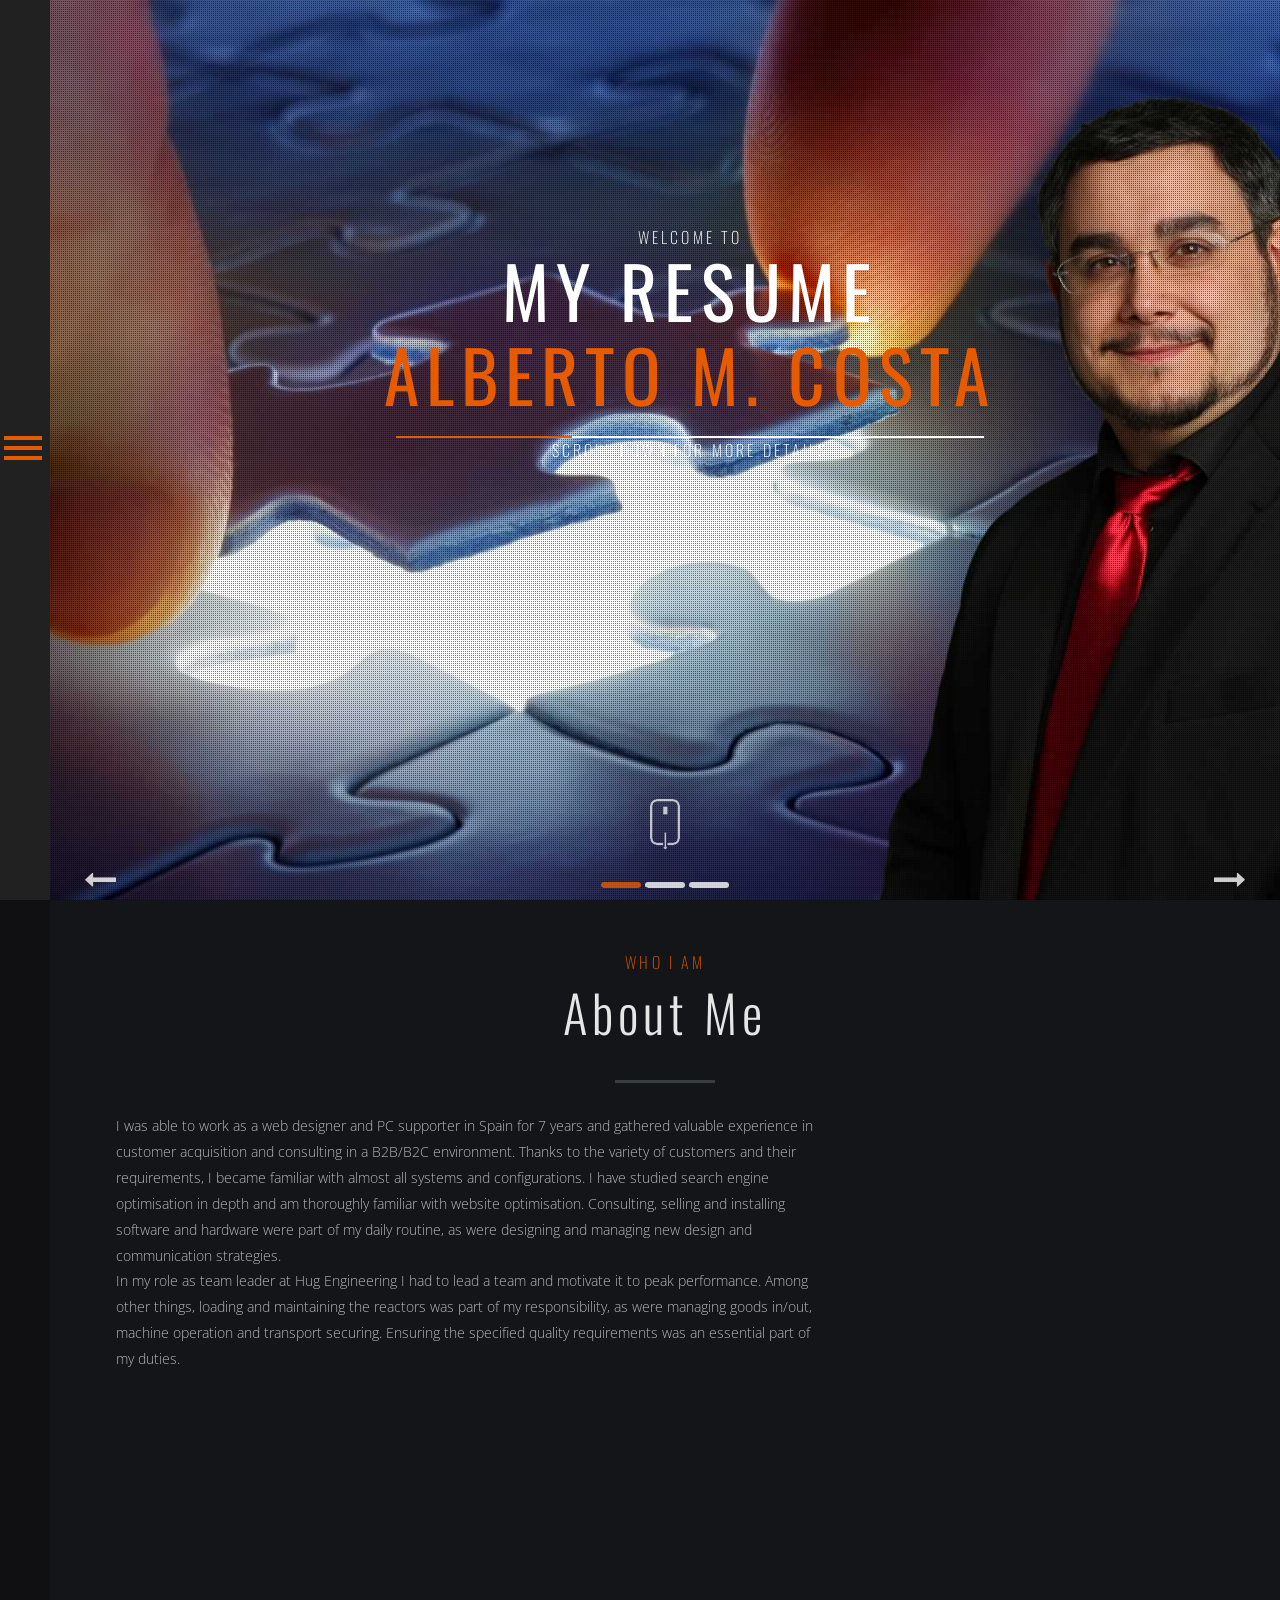
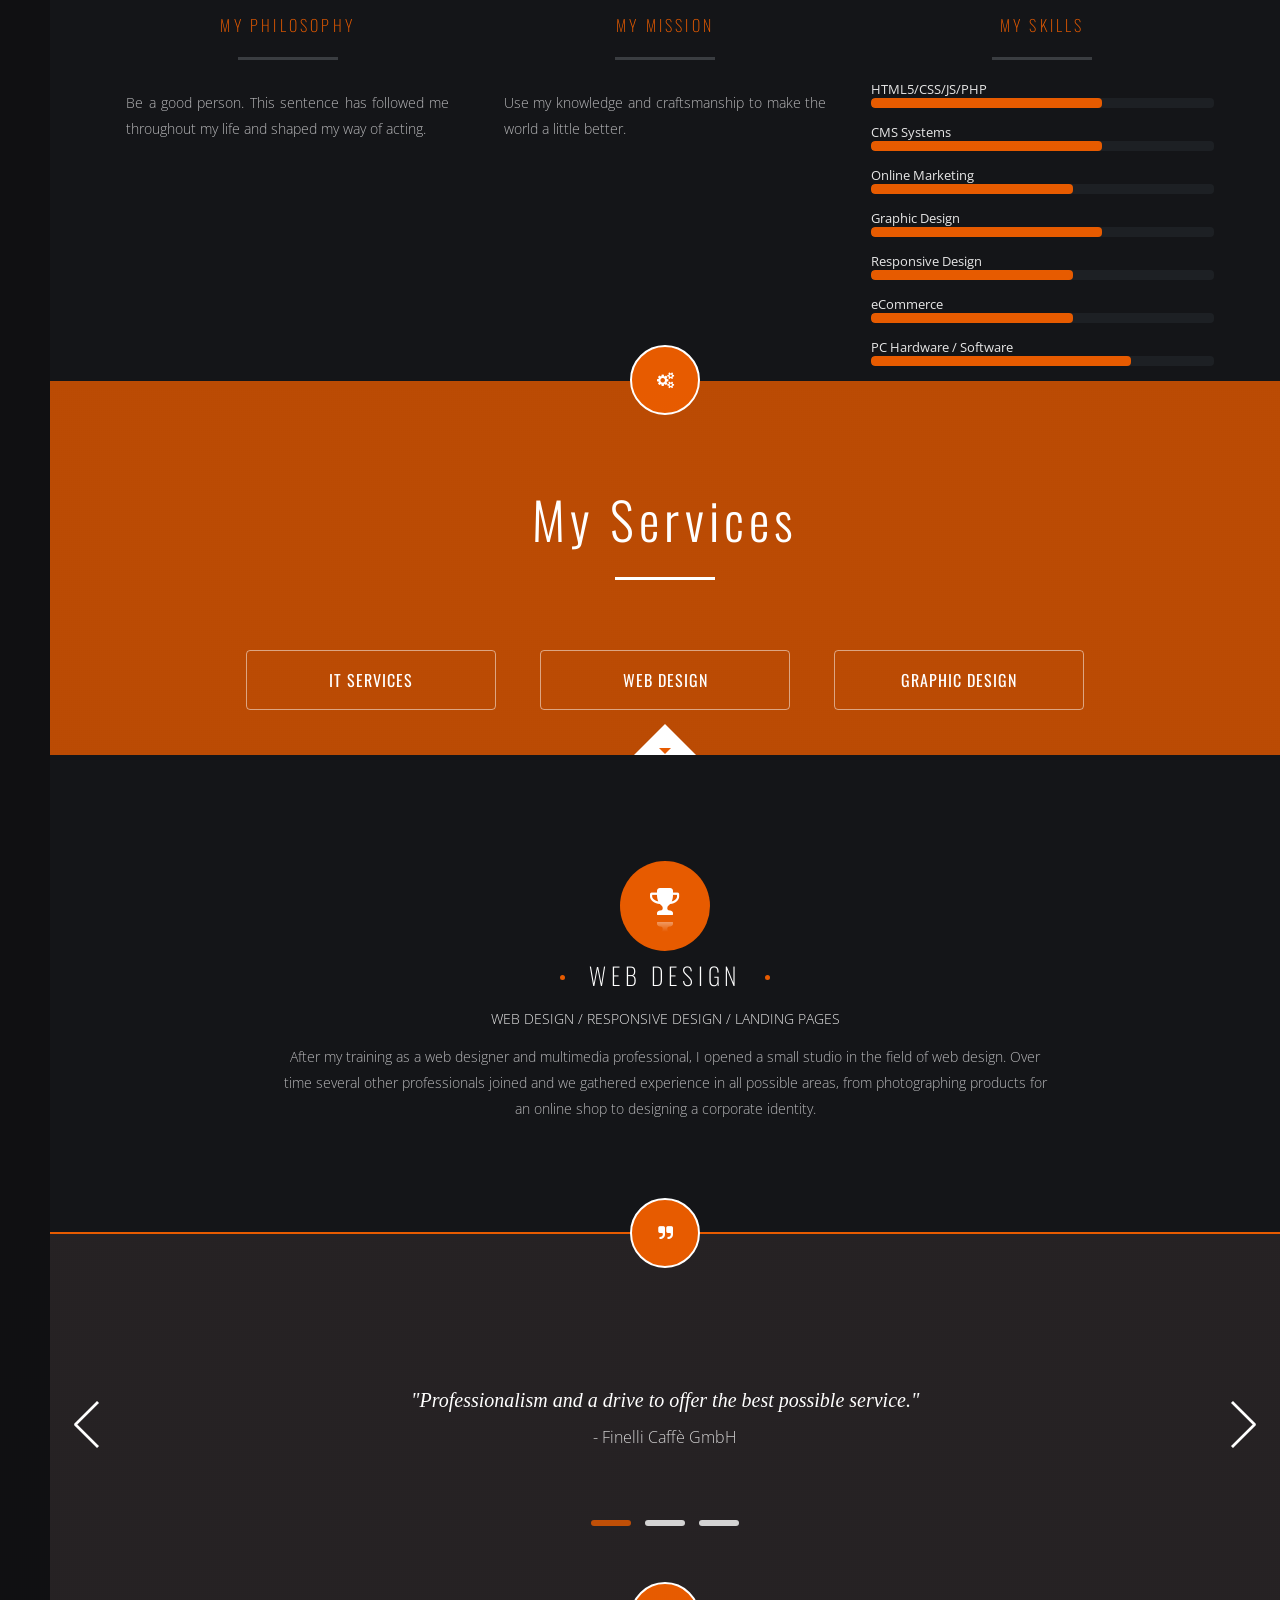
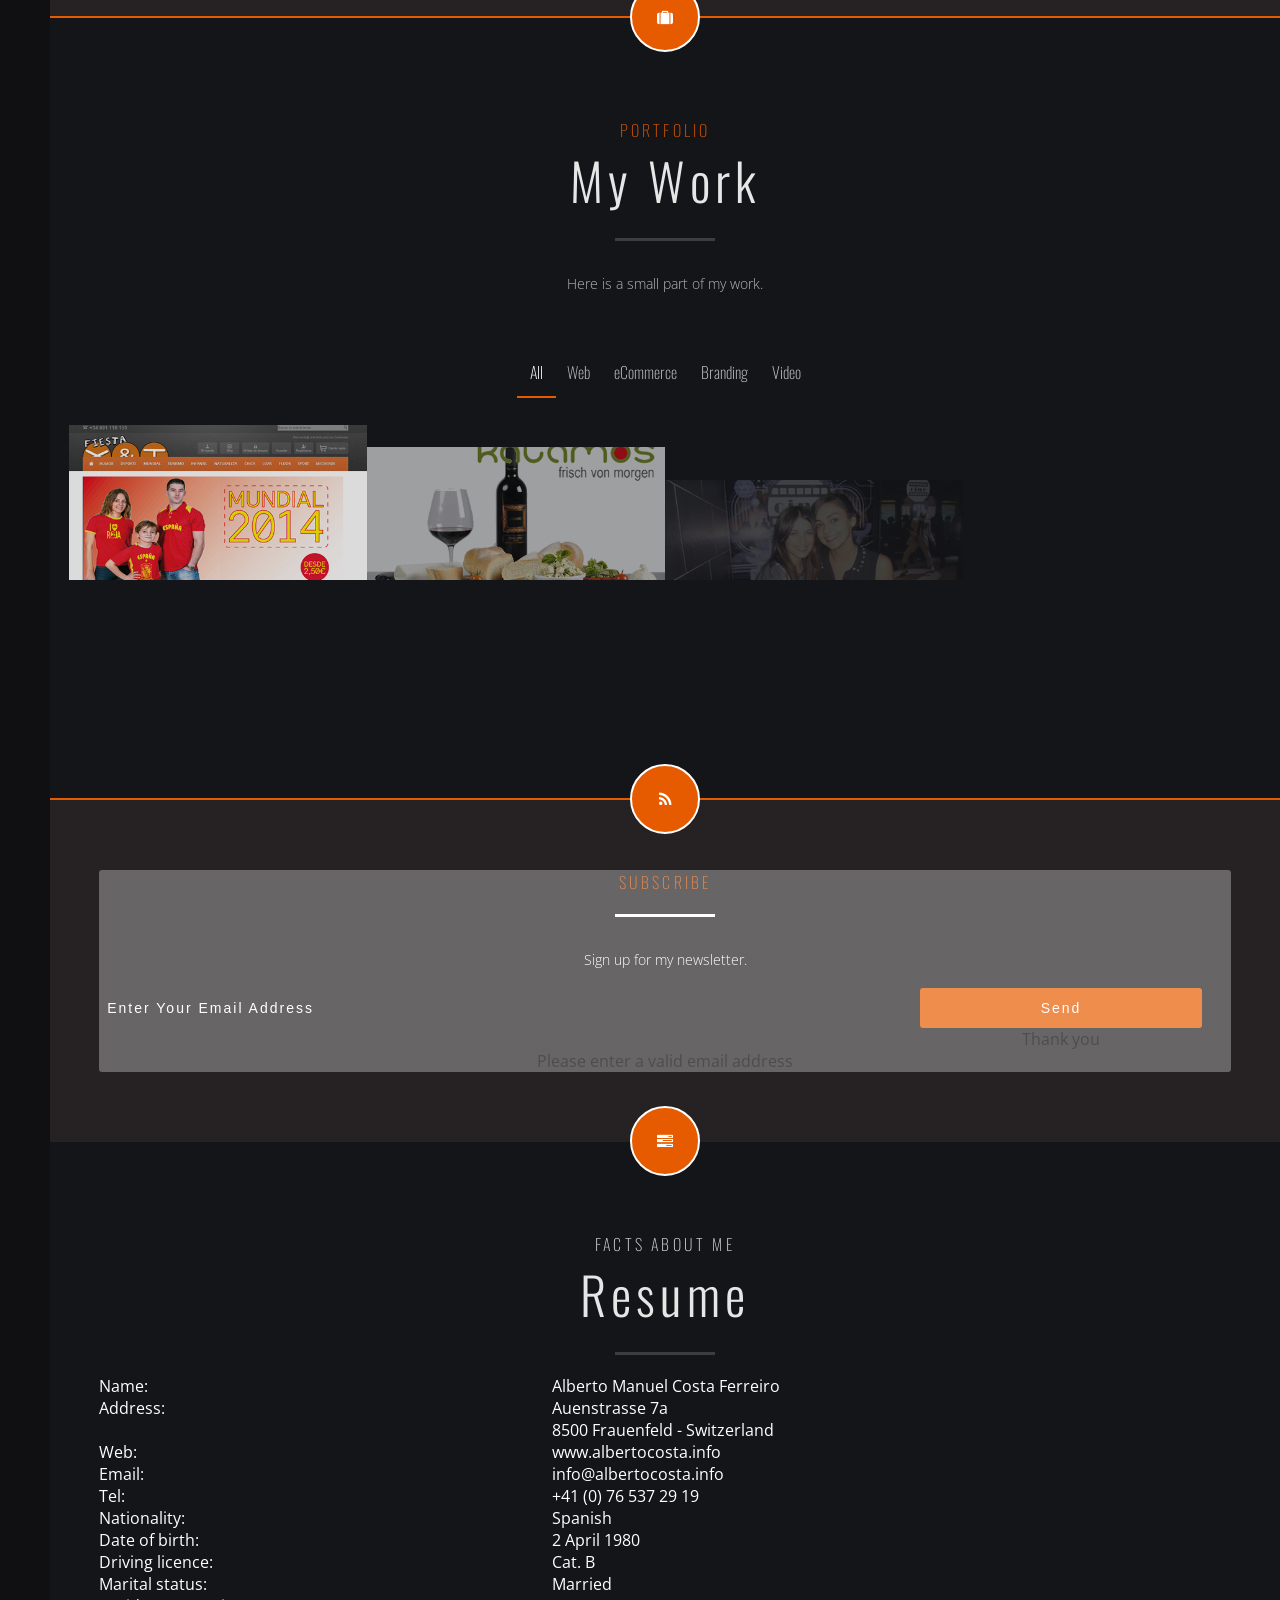
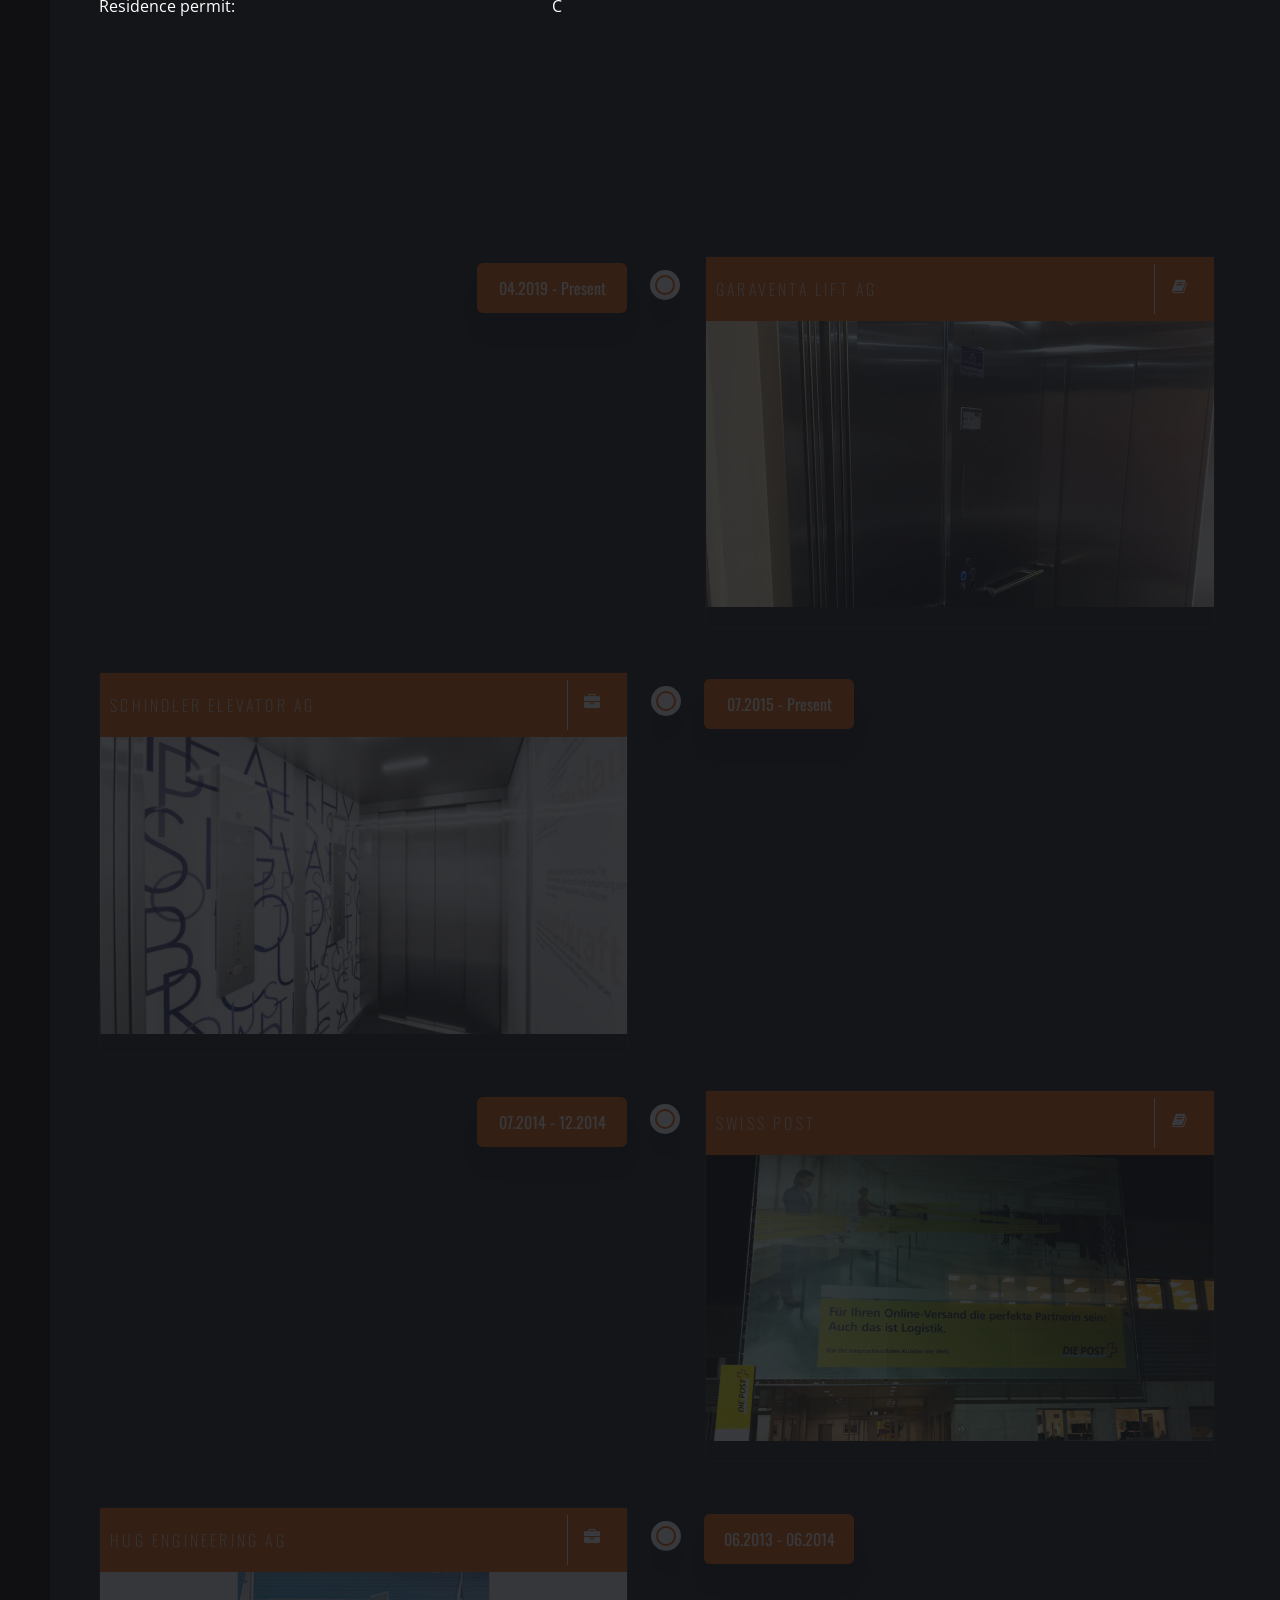
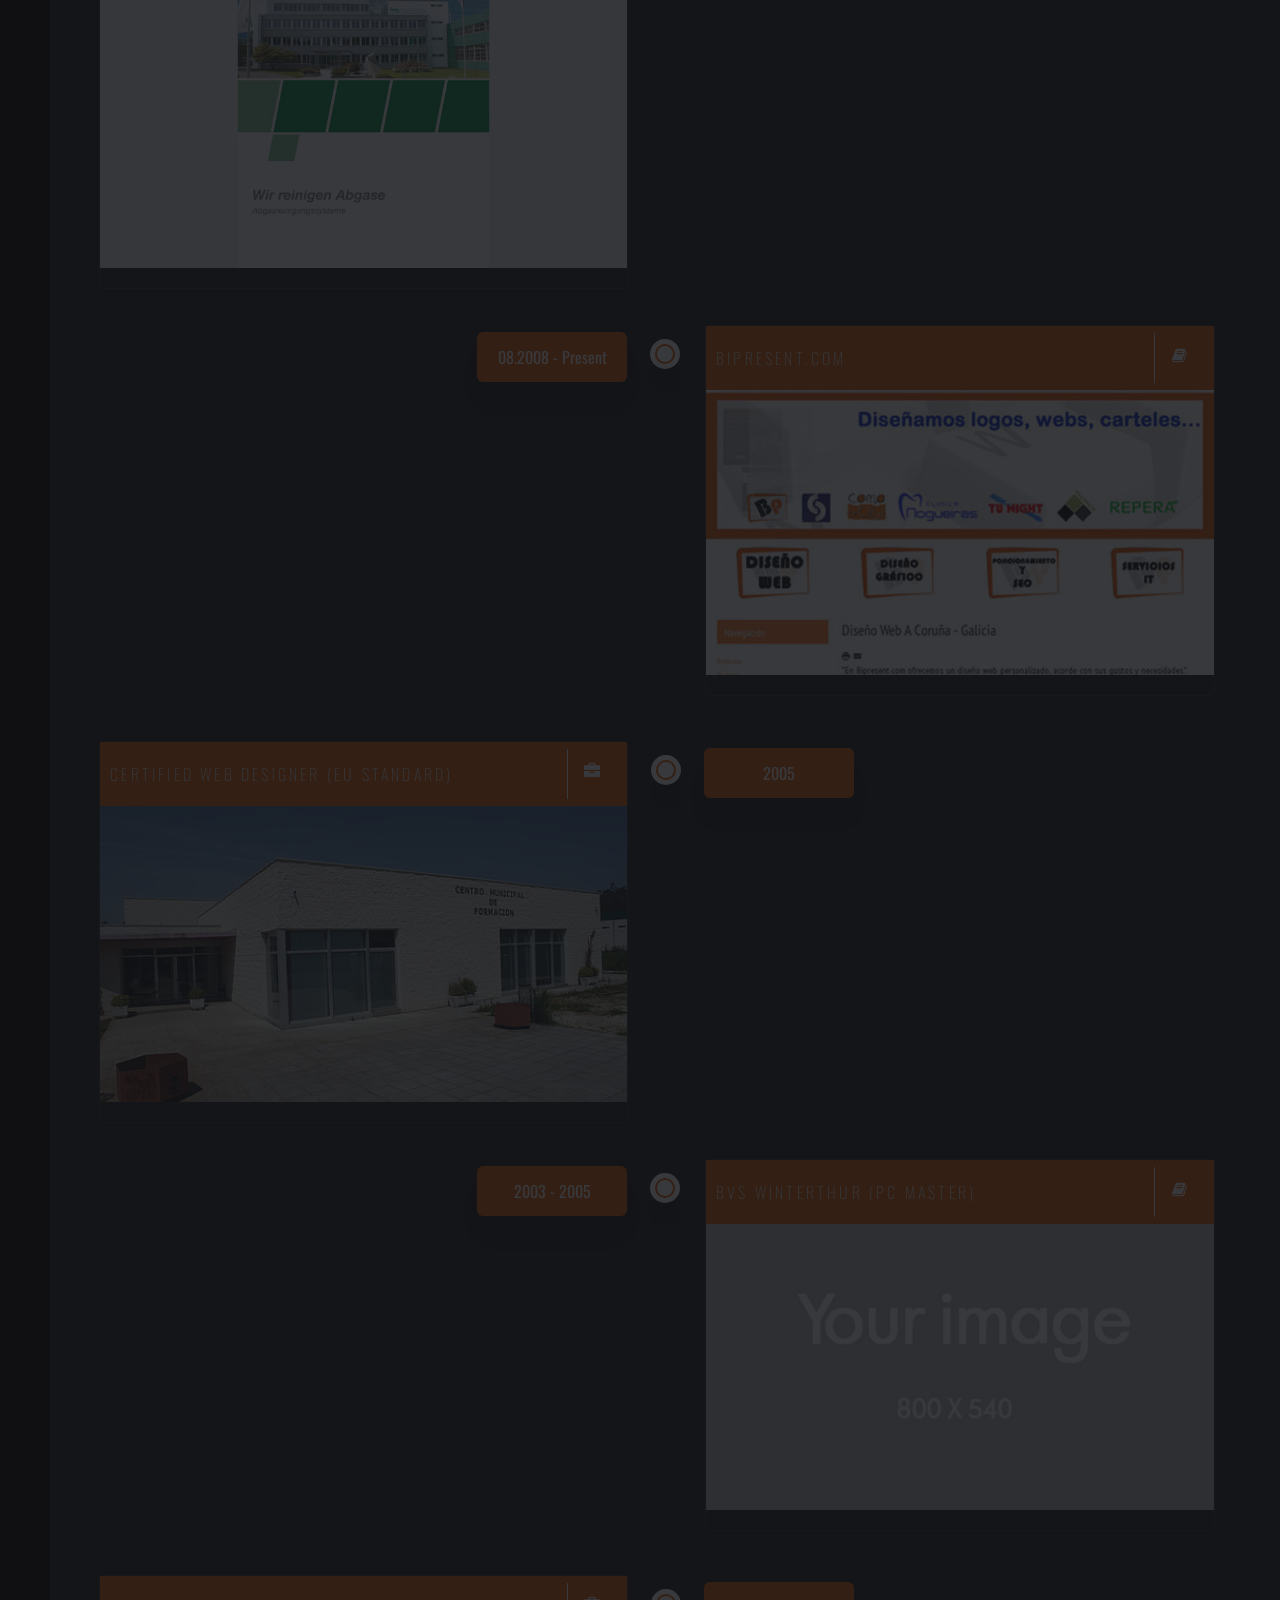
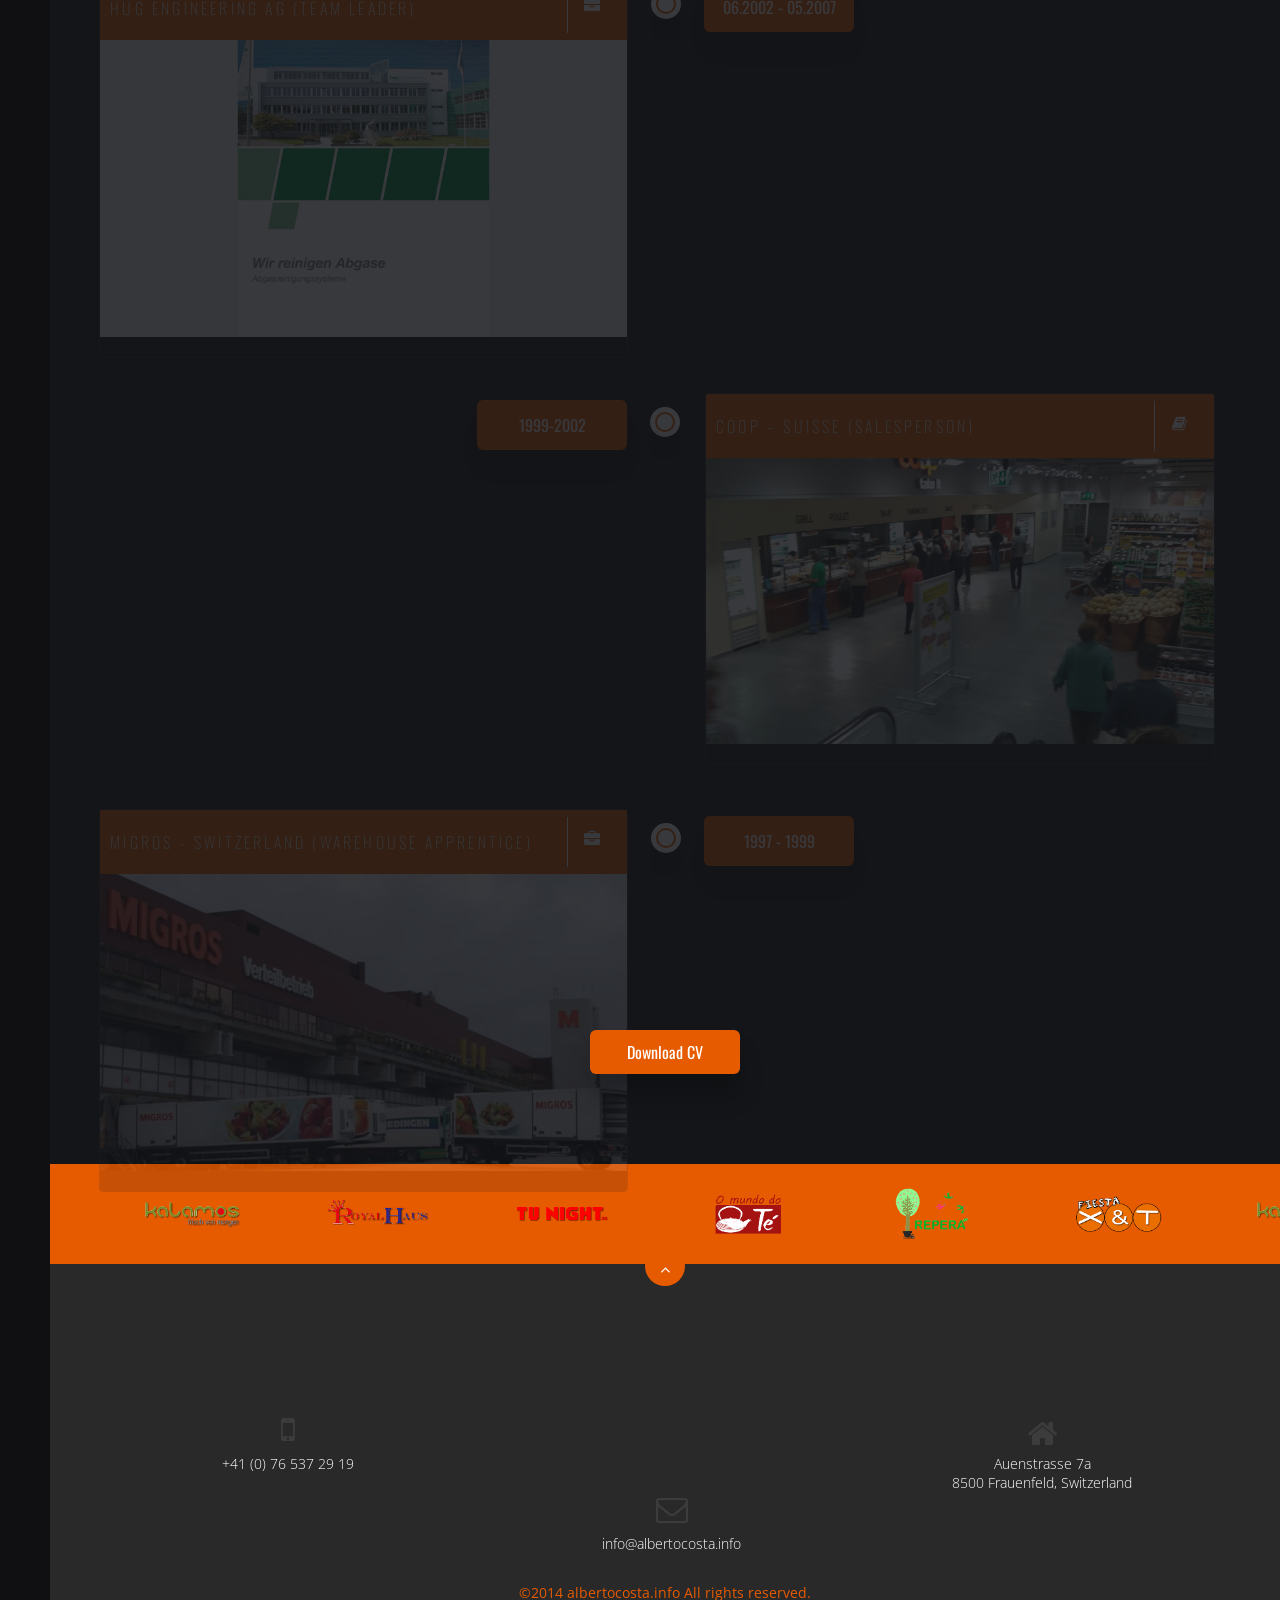
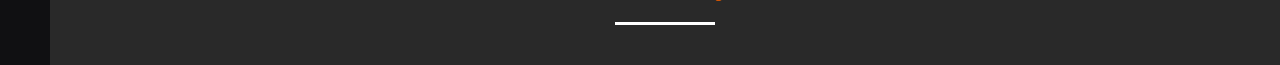
==== index.html @ be9cf559 "2026 version" ====
<!DOCTYPE HTML>
<html lang="de">
<head>
<!--=============== basic  ===============-->

	<meta charset="UTF-8">
	<title>Alberto M. Costa (Lebenslauf)</title>
	<meta name="description" content="CV / Alberto Manuel Costa Ferreiro">
	<meta name="author" content="Alberto Manuel Costa Ferreiro">
	<meta name="keywords" content="Alberto, Manuel, Costa, Ferreiro, nano, nanoemilios, cv, resume, lebenslauf, curriculum, vitae, curriculo, personal,">
	<meta name="viewport" content="width=device-width, initial-scale=1.0, minimum-scale=1.0, maximum-scale=1.0, user-scalable=no">
	
<!--=============== css  ===============-->	
    <link rel="stylesheet" href="css/font-awesome.min.css">
	<link rel="stylesheet" href="css/normalize.css" type="text/css" media="screen">
	<link rel="stylesheet" href="css/grid.css" type="text/css" media="screen">
	<link rel="stylesheet" href="css/owl.carousel.css" type="text/css" media="screen">
	<link rel="stylesheet" href="css/flexslider.css" type="text/css" media="screen">
	<link rel="stylesheet" href="css/magnific-popup.css" media="all">
	<link rel="stylesheet" href="css/superslides.css" type="text/css" media="screen">
	<link rel="stylesheet" href="css/style.css" type="text/css" media="screen">
	
<!--=============== fonts  ===============-->

	<link href='https://fonts.googleapis.com/css?family=Oswald:400,700|Open+Sans:400,300' rel='stylesheet' type='text/css'>
	
<!--=============== modernizr  ===============-->

	<script src="js/modernizr.custom.97074.js"></script>
	
<!--=============== ie styles  ===============-->

	<!--[if IE 8]><link rel="stylesheet" type="text/css" href="css/ie8.css" /><![endif]-->
	
<!--=============== favicons ===============-->

	<link rel="shortcut icon" href="images/favicon.ico">
	<link rel="icon" type="image/svg+xml" href="images/favicon.svg">

</head>

<body>
<script>
var _amcfDm = null;
try { _amcfDm = localStorage.getItem('amcf_dark'); } catch (e) {}
if (_amcfDm === null) { try { localStorage.setItem('amcf_dark', '1'); _amcfDm = '1'; } catch (e) {} }
if (_amcfDm === '1') { document.body.className += ' dark'; }
</script>

<div id="main">

<!--=============== navigation ===============-->

	<div class="navigation isDown">
	
		<div class="nav-overlay"></div>
		
		<div class="nav-button transition">
			<span></span>
			<span></span>
			<span></span>
		</div>
		
		<div class="lang-selector" id="langSelector">
			<div class="lang-current">
				<img class="lang-flag" src="images/flags/de.svg" alt="Deutsch">
				<span class="lang-current-name">Deutsch</span>
				<i class="fa fa-caret-down lang-caret"></i>
			</div>
			<div class="lang-list">
				<a class="lang-item active" href="#" data-lang="de"><img src="images/flags/de.svg" alt="Deutsch">Deutsch</a>
				<a class="lang-item" href="#" data-lang="de-ch"><img src="images/flags/ch.svg" alt="Schwiizerd&uuml;tsch">Schwiizerd&uuml;tsch</a>
				<a class="lang-item" href="#" data-lang="en"><img src="images/flags/gb.svg" alt="English">English</a>
				<a class="lang-item" href="#" data-lang="es"><img src="images/flags/es.svg" alt="Espa&ntilde;ol">Espa&ntilde;ol</a>
				<a class="lang-item" href="#" data-lang="gl"><img src="images/flags/gl.svg" alt="Galego">Galego</a>
				<a class="lang-item" href="#" data-lang="pt"><img src="images/flags/pt.svg" alt="Portugu&ecirc;s">Portugu&ecirc;s</a>
			</div>
		</div>
		
		<div class="inner">
			<img src="images/logo.png" class="logo" alt="AMCF" title="AMCF">
			
			<div class="link-holder" id="nav">
				<ul>
					<li class="current"><a href="#about" class="scroll-link" data-i18n="nav.about">Über Mich</a></li>
					<li><a href="#servises" class="scroll-link" data-i18n="nav.services">Kenntnisse</a></li>
					<li><a href="#portfolio" class="scroll-link" data-i18n="nav.portfolio">Portfolio</a></li>
					<li><a href="#resume" class="scroll-link" data-i18n="nav.resume">Lebenslauf</a></li>
					<li><a href="#contacts" class="scroll-link" data-i18n="nav.contacts">Kontakt</a></li>
					<li><a href="admin.html">Admin</a></li>
				</ul>
			</div>

			<div class="dm-toggle">
				<span class="dm-label" data-i18n="nav.dark">Dunkelmodus</span>
				<label class="dm-switch">
					<input type="checkbox" id="dmSwitch" role="switch" aria-label="Dunkelmodus">
					<span class="dm-track"></span>
				</label>
			</div>
			
		</div>
	
		<div class="social-list">
			
			<ul>
				<li><a href="https://www.facebook.com/nanoemilios"  target="_blank"><i class="fa fa-facebook fa-2x"></i></a></li>
				<li><a href="https://www.twitter.com/nanoemilios"  target="_blank"><i class="fa fa-twitter fa-2x"></i></a></li>
				<li><a href="https://ch.linkedin.com/pub/alberto-m-costa-ferreiro/13/327/baa"  target="_blank"><i class="fa fa-linkedin fa-2x"></i></a></li>	
			</ul>
						
		</div>	
			 
	</div><!--=============== navigation end ===============-->	


	<div class="overlay fixed-overlay body-overlay"></div>	
	
	<div class="wrapper">
	
<!--=============== intro slide ===============-->

	<div id="intro">
	
		<div id="topSlide">
			<div id="slides">
			
				<ul class="slides-container">
				
				<!-- Slide 1 -->
				
					<li>
						<div class="rester"></div>
							<div class="container">
								<h3 data-i18n="slide1.kicker">Willkommen zu</h3>
								<h1 class="white" data-i18n-html="slide1.h1">Meinen Lebenslauf <br/> 
                                <span>Alberto M. Costa</span></h1>
								<div class="patern clear"><span></span></div>
    					        <h3 data-i18n="slide1.sub">Scrolle nach unten für mehr Details</h3>
							</div>
			
						<div style="background-image: url('images/bg/1.jpg');" class="slides-big-img"></div>
					</li>
		
					<!-- Slide 2 -->
					
					<li>
						<div class="rester"></div>
							<div class="container">
								<h3 data-i18n="slide2.kicker">Lebenslauf</h3>				
								<h1 class="white" data-i18n-html="slide2.h1"><span>Das bin </span> Ich</h1>
								<div class="patern clear"><span class="right"></span></div>
                                <h3 class="white" data-i18n="slide2.sub">Meine Design's und Web's</h3>
							</div>
	
						<div style="background-image: url('images/bg/2.jpg');" class="slides-big-img"></div>
					</li>

					<!-- Slide 3 -->
					
					<li>
						<div class="rester"></div>
							<div class="container ">
								<h3 data-i18n="slide3.kicker">International</h3>					
								<h1 class="white" data-i18n="slide3.title"> World Wide Welcomme</h1>
								<div class="patern clear"><span></span></div>
                                <h3 class="white" data-i18n="slide3.sub">From nowbody to AMCF</h3>
							</div>
	
						<div style="background-image: url('images/bg/3.jpg');" class="slides-big-img"></div>
					</li>
				</ul>

				<div class="slides-navigation">
				  <a href="#" class="prev"><i class="fa fa-long-arrow-left fa-2x"></i></a>
				  <a href="#" class="next"><i class="fa fa-long-arrow-right fa-2x"></i></a>
				</div>
				
  			</div>
			<a href="#about" class="start"><img src="images/start.png" alt="" title=""></a>
			
		</div> 
		
	</div><!--=============== intro end ===============-->

	
<!--=============== section about ===============-->

	<div id="about" class="sections ws">
		<div class="content">
			<div class="container">
			<h3 class="sections-head" data-i18n="about.head">Wer ich bin</h3>
				<h2 data-i18n="about.title">Über Mich</h2>
				
					<div id="owl-demo" class="owl-carousel">
	 
					<!-- slide 1-->
					
					  <div class="item fist-slide">
					  <div class="small-separator"></div>
					  <p style="text-align:left;" data-i18n-html="about.introHtml"><img src="images/ipad7.png" class="present-block animaper right" alt="Alberto M. Costa" title="Alberto M. Costa">Ich konnte während 7 Jahre in Spanien als Webdesigner und PC-Supporter arbeiten und wertvolle Erfahrungen in der Kundenakquisition und –Beratung im B2B/B2C-Umfeld sammeln. Durch der vielfallt von Kunden und deren Anforderungen habe ich mich mit fast allen Systemen und Konfigurationen vertraut gemacht. Mit dem Thema Suchmaschinenoptimierung habe ich mich eingehend befasst und bin mit der Websiteoptimierung bestens vertraut. Die Beratung, der Verkauf und die Installation von Soft- und Hardware gehörten zu meinem Alltag genauso wie das Entwerfen und verwalten neuer Design- und Kommunikationsstrategien.</br>
Bei meiner Aufgabe als Gruppenleiter bei Hug Engineering hatte ich ein Team zu führen und dabei zu Höchstleistung zu motivieren. Unter anderem gehörten das Bestücken und die Wartung der Reaktoren zu meiner Verantwortung. Ebenso die Verwaltung des Wareneingang und ausgangs, Maschinenführung und Transportsicherung. Die Sicherstellung der vorgegebenen Qualitätsanforderungen war ein wesentlicher Bestandteil meiner Aufgaben.</p>
					
					  
					</div>
					  
					<!-- slide 2 -->  
					
					  <div class="item">

	
						<div class="grid-2">
						
						<h3 class="bigtext" data-i18n="about.philTitle">Meine Philosophy</h3>
						<div class="small-separator"></div>
						
						<p data-i18n="about.philText">Sei eine gute person. Dieser Satzt hat mich mein ganzes leben begleitet und meine handlungsweisse geprägt. Ich versuche immer das richtige und auf der richtigen weisse zu tun. Leider bin Ich mit einem Entrepeneur verhalten versehen, wodurch ich mich zu allen möglichen projekten hingerrisen f&uuml;hle.</p>
						
						</div>
						
						<div class="grid-2">
						
							<h3 class="bigtext" data-i18n="about.missTitle">Meine Mision</h3>
							<div class="small-separator"></div>
							<p data-i18n="about.missText"> Meine kentnisse und mein Handwerkliches geschick n&uuml;tzen um die welt etwas besser zu machen. Wenn möglich auch meinen Namen für die Ewigkeit festhalten :-).</p>
							
						</div>	
									  
						<div class="grid-2">
						
							<h3 class="bigtext" data-i18n="about.skillsTitle">Meine Kentnisse</h3>
							<div class="small-separator"></div>
							<div class="skillbar-holder">
							
								<div class="skillbar-title" ><span data-i18n="skills.0">HTML5/CSS/JS/PHP</span></div>
								<div class="skill-bar-percent"><!--80%--></div>
								<div class="skillbar clearfix " data-percent="80%">
									<div class="skillbar-bar"></div>
								</div>
							
								<div class="skillbar-title"><span data-i18n="skills.1">CMS Systeme</span></div>	
								<div class="skill-bar-percent"><!--80%--></div>												
								<div class="skillbar clearfix " data-percent="80%">
									<div class="skillbar-bar"></div>
								</div>
								
								<div class="skillbar-title" ><span data-i18n="skills.2">Online Marketing</span></div>
								<div class="skill-bar-percent"><!--70%--></div>					
								<div class="skillbar clearfix " data-percent="70%">
									<div class="skillbar-bar" ></div>
								</div>
								
								<div class="skillbar-title" ><span data-i18n="skills.3">Graphic Design</span></div>
								<div class="skill-bar-percent"><!--80%--></div>					
								<div class="skillbar clearfix" data-percent="80%">
									<div class="skillbar-bar" ></div>
								</div>
								
								<div class="skillbar-title" ><span data-i18n="skills.4">Responsive Design</span></div>
								<div class="skill-bar-percent"><!--70%--></div>					
								<div class="skillbar clearfix" data-percent="70%">
									<div class="skillbar-bar" ></div>
								</div>
								
								<div class="skillbar-title" ><span data-i18n="skills.5">eCommerce</span></div>
								<div class="skill-bar-percent"><!--70%--></div>					
								<div class="skillbar clearfix" data-percent="70%">
									<div class="skillbar-bar" ></div>
								</div>
								
								<div class="skillbar-title" ><span data-i18n="skills.6">PC Hardware / Software</span></div>
								<div class="skill-bar-percent"><!--90%--></div>					
								<div class="skillbar clearfix" data-percent="90%">
									<div class="skillbar-bar" ></div>
								</div>
													
							</div>
						
						</div>
							
					</div>
	
				</div>
			
			</div>
		</div>
	</div><!--=============== section about end ===============-->

<!--=============== section servises ===============-->

	<div id="servises" class="sections">
	
		<div class="content">
		
			<div class="quote-icon"><i class="fa fa-cogs"></i></div>
			<div class="rester"></div>
			<div class="rester red"></div>
			
				<div class="container">
					<h2 class="white" data-i18n="services.title">Meine Kentnisse</h2>
					<div class="small-separator ws"></div>
					
					<div class="row" id="service_boxes">
						
						<div class="service_box animaper">						
							<a name="0" class="animbox" data-i18n="services.box1">IT Dienstleistungen</a>							
						</div>
                        
						<div class="service_box actser animaper">						
							<a name="1" class="animbox" data-i18n="services.box2">Webdesign</a>							
						</div>
						
						<div class="service_box animaper">						
							<a name="2"  class="animbox" data-i18n="services.box3">Grafikdesign</a>
						</div>
						
					</div> 
				</div>
				
				<div class="serviseslider-holder no-nav">
					<div class="container">
						<div class="serviseslider">
						
							<ul class="slides">
							
								<!-- fist-slide -->
								
								<li>
								
									<div class="icon-holder">
										<i class="fa fa-heart-o fa-2x"></i>
									</div>
									
									<h3><span></span><span data-i18n="services.s1title">IT Dienstleistungen</span><span></span></h3>
									<h4 data-i18n="services.s1sub">Computer Instalation, Reparatur und Unterhalt</h4>
	
									<p data-i18n="services.s1text">Meine erfahrungen im bereich des PC Supports beinhalten die durch meine PC Master Ausbildung gelernte Hardware, Software und Netwerk kentnisse. Diese Kentnisse habe ich durch Jahrelange Erfahrung in meinem eigenem IT Support unternehmen Erweitert. Nicht nur PC's instalieren, sondern auch die Beratung, den Einkauf und die Verwaltung dessen habe ich mit der Zeit übernommen und geleitet. </p>
				
								</li>
									
								
								<!-- second-slide -->
								
								<li>
								
									<div class="icon-holder">
										<i class="fa fa-trophy fa-2x"></i>
									</div>
									
									<h3><span></span><span data-i18n="services.s2title">Web Design</span><span></span></h3>
									
									<h4 data-i18n="services.s2sub">Web Design / Responsive Design / Landing Pages</h4>
				
								<p data-i18n="services.s2text">Nach meiner Schulung als Webdesigner und Multimedia, habe ich ein kleines Studio im bereich des Webdesigns aufgemacht. Mit der Zeit haben sich mehrere andere Profesionelle angeschlossen und wir haben in allen möglichen bereichen erfahrungen gesamelt, vom Fotografieren der Produkten für ein Onlineshop bis hin zum entwurf einer Corporate Identity.</p>
				
								</li>
								<!-- third-slide -->
											
								<li>
								
									<div class="icon-holder">
										<i class="fa fa-pencil fa-2x"></i>
									</div>
									
									<h3><span></span><span data-i18n="services.s3title">Print Design</span><span></span></h3>
									<h4 data-i18n="services.s3sub">Branding / Posters / Flyers</h4>
								
									<p data-i18n="services.s3text">Das Entwerfen von Logos und die dazu passende Werbung haben sich mit der Zeit zu einen sehr grossen Teil meines Alltags entwickelt. Immer wieder was neues entwickeln behält die Passion für diesen Beruf immer Frisch und ambitioniert. Ich habe viel erfahrung in diesem Berichen sammeln können und es hat mir auch sehr viel Spass bereitet. </p>
					
							</li>
									
						</ul>
						
					</div>
		
				</div>
				
			</div>
		</div>
	</div><!--===============  section servises end  ===============-->
		
<!--=============== section testimontals ===============-->

	<div id="testimonials" class="sections">
		<div class="content">
			<div class="quote-icon"><i class="fa fa-quote-right"></i></div>
			<div class="rester"></div>
			<div class="rester black"></div>
			
			<div class="container">
			
				<div class="clear"></div>
				
					<div id="clientsay" class="owl-carousel">
					
					<!--1 testimontal -->
					
						<div class="item">
					
							<p data-i18n="test1p">"Profesionalit&auml;t und ein drang den best möglichen service zu bieten."</p>
							<span data-i18n="test1s">- Finelli Caffè GmbH</span>
							
						</div>
						
					<!--2 testimontal -->
						
						<div class="item">
	
							<p data-i18n="test2p">" In unserem geschäfft hat Alberto den ganzen IT und Web bereich &uuml;bernohmen und erfolgreich gemeistert"</p>
							<span data-i18n="test2s">- Kallamos GmbH</span>
							
						</div>
	
					<!--3 testimontal -->
						
						<div class="item">
		
							<p data-i18n="test3p">"Great. Thats all We can say about the guys from Bp. They had a solution for all our problemms, no mather what."</p>
							<span data-i18n="test3s">- O Mundo do Té via Facebook</span>
							
						</div>
						
					</div>
				
				</div>
							
		</div>
		
	</div><!--===============  section testimontal end ===============-->

<!--=============== section portfolio ===============-->

	<div id="portfolio" class="sections ws">
	
		<div class="content">
		
			<div class="quote-icon"><i class="fa fa-suitcase"></i></div>
			<div class="container grid1">
				<h3 class="sections-head" data-i18n="port.head">Portfolio</h3>
				<h2 data-i18n="port.title">Meine Arbeiten</h2>
				
				<div class="small-separator"></div>	
				<p data-i18n="port.intro"> Hier ein kleiner teil meiner arbeiten. </p>
			</div>
				
			<!-- portfolio filters -->

			<div id="options" class="clear">
		
			  <ul id="filters" class="option-set" data-option-key="filter">
			  
				<li class="filter actcat" data-filter="all" data-i18n="port.all">Alle</li>
				<li class="filter" data-filter="category_1" data-i18n="port.web">Web</li>
				<li class="filter" data-filter="category_2" data-i18n="port.ecommerce">eCommerce</li>
				<li class="filter" data-filter="category_3" data-i18n="port.branding">Branding</li>
				<li class="filter" data-filter="category_4" data-i18n="port.video">Video</li>
				
			  </ul>
			  
			</div> 

			
			<!-- Projects links -->
			
			<div class="aih">
			
				<ul id="folio_container" class="grid-full animaper">
				
				<!-- 1 project -->
				
					<li class="box  mix category_2 mix_all">
						<a href="#" class="folio-open" data-project="0">
							<img src="images/folio/xyt.png" class="respimg" alt="" title="">
							<div class="folio-name clear">
								<div class="folio-overlay">
									<span class="overlay red"></span>
									<h4>X&amp;T</h4>							
									<h6 data-i18n="port.tags.0">eCommerce / design / web</h6>
								</div>
							</div>
						</a>
						
					</li>
					
				<!-- 2 project -->
					
					<li class="box mix category_3 mix_all">
						<a href="#" class="folio-open" data-project="1">
							<img src="images/folio/kalamos.png" class="respimg" alt="" title="">
							<div class="folio-name clear">
								<div class="folio-overlay">
									<span class="overlay red"></span>
									<h4>Kalamos GmbH</h4>
									<h6 data-i18n="port.tags.1">design / web</h6>
								</div>
							</div>
						</a>	
					</li>
					
				<!-- 3 project -->	
				
					<li class="box  mix category_4 mix_all">
						<a href="#" class="folio-open" data-project="2">
							<img src="images/folio/tunight.png" class="respimg" alt="" title="">
							<div class="folio-name clear">
								<div class="folio-overlay">
									<span class="overlay red"></span>
									<h4>Tunight</h4>
									<h6 data-i18n="port.tags.2">branding / video</h6>
								</div>
							</div>
						</a>
					</li>
					
				<!-- 4 project -->
					
					<li class="box  mix category_2 mix_all">
						<a href="#" class="folio-open" data-project="3">
							<img src="images/folio/omundodote.png" class="respimg" alt="" title="">
							<div class="folio-name clear">
								<div class="folio-overlay">
									<span class="overlay red"></span>
									<h4>O Mundo do Té</h4>
									<h6 data-i18n="port.tags.3">eCommerce / branding / Web</h6>
								</div>
							</div>
						</a>
					</li>
					
				<!-- 5 project -->	
				
					<li class="box mix category_1 mix_all">
						<a href="#" class="folio-open" data-project="4">
							<img src="images/folio/reperanet.png" class="respimg" alt="" title="">
							<div class="folio-name clear">
								<div class="folio-overlay">
									<span class="overlay red"></span>
									<h4>Repera.net</h4>
									<h6 data-i18n="port.tags.4">EcoLocal / eCommerce / web</h6>
								</div>
							</div>
						</a>
					</li>
					
				<!-- 6 project -->
				
					<li class="box mix category_3 mix_all">
						<a href="#" class="folio-open" data-project="5">
							<img src="images/folio/royalhaus.png" class="respimg" alt="" title="">
							<div class="folio-name clear">
								<div class="folio-overlay">
									<span class="overlay red"></span>
									<h4>Royal Haus</h4>
									<h6 data-i18n="port.tags.5">branding / design / IT Dienstleistungen</h6>
								</div>
							</div>
						</a>	
					</li>
					
				<!-- 7 project -->	
				
					<li class="box mix category_3 mix_all">
						 <a href="#" class="folio-open" data-project="6">
							<img src="images/folio/ifc.png" class="respimg" alt="" title="">
							<div class="folio-name clear">
								<div class="folio-overlay">
									<span class="overlay red"></span>
									<h4>IFC</h4>
									<h6 data-i18n="port.tags.6">eCommerce / branding / web</h6>
								</div>
							</div>
						</a>	
					</li>
					
				<!-- 8 project -->
				
					<li class="box mix category_1 mix_all">
						<a href="#" class="folio-open" data-project="7">
							<img src="images/folio/naturania.png" class="respimg" alt="" title="">
							<div class="folio-name clear">
								<div class="folio-overlay">
									<span class="overlay red"></span>
									<h4>Naturania.es</h4>
									<h6 data-i18n="port.tags.7">Web / design / branding / IT Dienstleistungen</h6>
								</div>
							</div>
						</a>	
					</li>
					
			 </ul>
				
			</div>

			<div class="clear"></div>

		</div>

	</div>	<!--===============  section portfolio end ===============-->
		
<!--=============== section subscribe ===============-->

	<div id="subscribe" class="sections">
		<div class="content">
		<div class="quote-icon"><i class="fa fa-rss"></i></div>
			<div class="rester"></div>
			<div class="rester black"></div>
			<div class="container">
					
				<h3 class="sections-head" data-i18n="sub.head">Anmelden</h3>
				<div class="small-separator ws"></div>
				<p data-i18n="sub.text">Melde dich bei meinem Newsletter an.</p>
				<div class="clear"></div>
							
				<div class="subcribe">
					<span class="overlay suboverlay"></span>
					<fieldset>
						<form class="subscriptionForm" method="post">
							<input id="subscriptionForm" data-i18n-placeholder="sub.placeholder" class="inputForm" type="text" value="Enter Your Email Address" onFocus="if (this.value=='Enter Your Email Address') this.value=''" onBlur="if (this.value==''){this.value='Enter Your Email Address'}" />
							<input type="submit" id="submitButton" class="transition" value="Send">
						</form>
						
						<div id="success" data-i18n="sub.success">Vielen Dank</div>
						<div id="error" data-i18n="sub.error">Bitte schreiben Sie eine gültige Email-adresse</div>
						
					</fieldset>
				</div> 										
			</div>
		</div>	
	</div>	<!--===============  section subscribe end ===============-->

<!--=============== section resume ===============-->	

	<div id="resume" class="sections ws">
		<div class="content">
		<div class="quote-icon"><i class="fa fa-tasks"></i></div>
			<div class="container">
			<h3 class="sections-head" data-i18n="resume.head">Fakten über mich</h3>
				<h2 data-i18n="resume.title">Lebenslauf</h2>
				
				<div class="small-separator"></div>
				
				<ul  style="text-align:left;">
				  <li style="float:left;width:40%;" data-i18n="resume.facts.name">Name:</li><li data-fv="name">Alberto Manuel Costa Ferreiro</li>
				  <li style="float:left;width:40%;" data-i18n="resume.facts.address">Adresse:</li><li data-i18n="resume.facts.street" data-fv="street">Auenstrasse 7a</li>
				  <li style="float:left;width:40%;">&nbsp;</li><li data-i18n="resume.facts.address2" data-fv="address2">8500 Frauenfeld - Schweiz</li>			  
				  <li style="float:left;width:40%;" data-i18n="resume.facts.web">Web:</li><li data-fv="web">www.albertocosta.info</li>						  
				  <li style="float:left;width:40%;" data-i18n="resume.facts.email">Email:</li><li data-fv="email">info@albertocosta.info</li>			  
				  <li style="float:left;width:40%;" data-i18n="resume.facts.tel">Tel:</li><li data-fv="tel">+41 (0) 76 537 29 19</li>				  
				  <li style="float:left;width:40%;" data-i18n="resume.facts.nation">Nationalität:</li><li data-i18n="resume.facts.nationV" data-fv="nationV">Spanier</li>
                  <li style="float:left;width:40%;" data-i18n="resume.facts.birth">Geburtsdatum:</li><li data-i18n="resume.facts.birthV" data-fv="birthV">2. April 1980</li>
                  <li style="float:left;width:40%;" data-i18n="resume.facts.license">Führerschein:</li><li data-i18n="resume.facts.licenseV" data-fv="licenseV">Kat. B</li>
                  <li style="float:left;width:40%;" data-i18n="resume.facts.civil">Zivilstand:</li><li data-i18n="resume.facts.civilV" data-fv="civilV">Verheiratet</li>
                  <li style="float:left;width:40%;" data-i18n="resume.facts.permit">Ausländerausweiss:</li><li data-i18n="resume.facts.permitV" data-fv="permitV">C</li>
              </ul>
              <p>&nbsp;</p>
				<div class="resume-holder">
				  <div class="resume-line animaper"></div>
							<!-- block - right -->
					
					<div class="resume-holder" data-rvnum="1">
						<div class="resume-box right right-box animaper">
							<div class="resume-circle-holder left-circle">
								<div class="resume-circle">
									<div class="resume-date left-date"><span></span><span data-i18n="resume.job1.date">04.2019 - Heute</span></div>
								</div>
							</div>
							<div class="grid-full transition resume  left-arrow">
								<div class="resume-head left-head-arrow">
									<h3><span data-i18n="resume.job1.title">Garaventa Lift AG</span></h3>
									<div class="resume-icon"><i class="fa fa-book"></i></div>
								</div>
								<div class="clear"></div>
								<div class="resume-slider">
									<ul class="slides">
										<li><img src="images/resume/garaventa.jpg" class="respimg" alt=""></li>
										<li><img src="images/resume/garaventa1.jpg" class="respimg" alt=""></li>
										<li><img src="images/resume/garaventa2.jpg" class="respimg" alt=""></li>
										<li><img src="images/resume/garaventa3.jpg" class="respimg" alt=""></li>
										<li><img src="images/resume/garaventa4.jpg" class="respimg" alt=""></li>
									</ul>
								  </div>								
	
								<p data-i18n-html="resume.job1.text">Bei der Garaventa Lift AG  (<a href="https://www.garaventalift.ch" target="_blank" class="company-color">Garaventa</a>) 
								bin ich für den Unterhalt und Reparaturen an Homelifte und Hebebühnen zuständig. 
								Eine Abwechlungreiche T&auml;tigkeit die viele herausförderungen mit sich bringt.</p>
							
							</div>
						</div>
					</div>	
					<!-- 1 block - left -->
					
					<div class="resume-holder" data-rvnum="2">
						<div class="resume-box animaper">
							<div class="resume-circle-holder right-circle">
								<div class="resume-circle">
									<div class="resume-date right-date"><span></span><span data-i18n="resume.job2.date">07.2015 - Heute</span></div>
								</div>
							</div>
							<div class="grid-full transition resume left-arrow">
								<div class="resume-head right-head-arrow">
									<h3><span data-i18n="resume.job2.title">Schindler Aufzüge AG</span></h3>
									<div class="resume-icon"><i class="fa fa-briefcase"></i></div>
								</div>
								<div class="clear"></div>
								<div class="resume-slider">
									<ul class="slides">
										<li><img src="images/resume/schindler.jpg" class="respimg" alt=""></li>
										<li><img src="images/resume/schindler2.jpg" class="respimg" alt=""></li>
										<li><img src="images/resume/schindler3.jpg" class="respimg" alt=""></li>
										<li><img src="images/resume/schindler4.jpg" class="respimg" alt=""></li>
									</ul>
								  </div>
								
							  <p data-i18n-html="resume.job2.text">Bei der <a href="https://www.schindler.ch" target="_blank" class="company-color">Schindler Aufzüge AG</a> habe ich mich als Servicetechniker Lift ausbilden lassen und auch in den Letzten Jahre diese Arbeit ausgeübt</p>
							
							</div>
						</div>
					</div>
					
					<!-- 2 block - right -->
					
					<div class="resume-holder" data-rvnum="3">
						<div class="resume-box right right-box animaper">
							<div class="resume-circle-holder left-circle">
								<div class="resume-circle">
									<div class="resume-date left-date"><span></span><span data-i18n="resume.job3.date">07.2014 - 12.2014</span></div>
								</div>
							</div>
							<div class="grid-full transition resume  left-arrow">
								<div class="resume-head left-head-arrow">
									<h3><span data-i18n="resume.job3.title">Die Schweizerische Post</span></h3>
									<div class="resume-icon"><i class="fa fa-book"></i></div>
								</div>
								<div class="clear"></div>
								<div class="resume-slider">
									<ul class="slides">
										<li><img src="images/resume/post.png" class="respimg" alt=""></li>
										<li><img src="images/resume/post2.jpg" class="respimg" alt=""></li>
										<li><img src="images/resume/post3.jpg" class="respimg" alt=""></li>
										<li><img src="images/resume/post4.jpg" class="respimg" alt=""></li>
										<li><img src="images/resume/post5.jpg" class="respimg" alt=""></li>
									</ul>
								  </div>								
	
								<p data-i18n-html="resume.job3.text">Bei der Schweizerische Post im Paketzentrum Frauenfeld  (<a href="https://www.post.ch" target="_blank" class="company-color">Post</a>) war ich für das Codieren der Pakete und das Sortiren von Sperrgut zuständig.</p>
							
							</div>
						</div>
					</div>	
					<!-- 3 block - left -->
					
					<div class="resume-holder" data-rvnum="4">
						<div class="resume-box animaper">
							<div class="resume-circle-holder right-circle">
								<div class="resume-circle">
									<div class="resume-date right-date"><span></span><span data-i18n="resume.job4.date">06.2013 - 06.2014</span></div>
								</div>
							</div>
							<div class="grid-full transition resume left-arrow">
								<div class="resume-head right-head-arrow">
									<h3><span data-i18n="resume.job4.title">Hug Engineering AG</span></h3>
									<div class="resume-icon"><i class="fa fa-briefcase"></i></div>
								</div>
								<div class="clear"></div>
								<div class="resume-slider">
									<ul class="slides">
										<li><img src="images/resume/hug.png" class="respimg" alt=""></li>
										<li><img src="images/resume/hug2.jpg" class="respimg" alt=""></li>
										<li><img src="images/resume/hug3.jpg" class="respimg" alt=""></li>
										<li><img src="images/resume/hug4.jpg" class="respimg" alt=""></li>
									</ul>
								  </div>
							
							  <p data-i18n-html="resume.job4.text">Bei der <a href="https://www.hug-eng.ch" target="_blank" class="company-color">Hug Engineering AG</a> habe ich mich als Produktionsmitarbeiter wieder die körperliche Stärke, und der sehlenfrieden geholt die ich brauche um meine aufgaben zu meistern.</p>
							
							</div>
						</div>
					</div>
									
					<!-- 4 block - right -->
					
					<div class="resume-holder" data-rvnum="5">
						<div class="resume-box right right-box animaper">
							<div class="resume-circle-holder left-circle">
								<div class="resume-circle">
									<div class="resume-date left-date"><span></span><span data-i18n="resume.job5.date">08.2008 - Jetzt</span></div>
								</div>
							</div>
							<div class="grid-full transition resume  left-arrow">
								<div class="resume-head left-head-arrow">
									<h3><span data-i18n="resume.job5.title">Bipresent.com</span></h3>
									<div class="resume-icon"><i class="fa fa-book"></i></div>
								</div>
								<div class="clear"></div>
								<div class="resume-slider">
									<ul class="slides">
										<li><img src="images/resume/bipresent.png" class="respimg" alt=""></li>
										<li><img src="images/resume/bipresent2.jpg" class="respimg" alt=""></li>
										<li><img src="images/resume/bipresent3.jpg" class="respimg" alt=""></li>
										<li><img src="images/resume/bipresent4.jpg" class="respimg" alt=""></li>
									</ul>
								  </div>								
	
								<p data-i18n-html="resume.job5.text">Meine selbständige Tätigkeit als Webdesigner und Informatiker. Bei <a href="https://www.bipresent.com" target="_blank" class="company-color">Bipresent.com</a> habe ich sehr viele erfahrungen und kentnisse gesammelt in alle diese Bereichen:</p>
								<ul style="text-align:left; padding-left:2em; list-style:inside circle;">
								  <li data-i18n="resume.job5.l1">Webdesign</li>
								  <li data-i18n="resume.job5.l2">IT-Beratung</li>
								  <li data-i18n="resume.job5.l3">Kassensysteme</li>
								  <li data-i18n="resume.job5.l4">eCommerce</li>
								  <li data-i18n="resume.job5.l5">Branding</li>
								  <li data-i18n="resume.job5.l6">PC-Support</li>
								  <li data-i18n="resume.job5.l7">...</li>
					          </ul>
							
							</div>
						</div>
					</div>
					<!-- 7 block - left -->
					
					<div class="resume-holder" data-rvnum="8">
						<div class="resume-box animaper">
							<div class="resume-circle-holder right-circle">
								<div class="resume-circle">
									<div class="resume-date right-date"><span></span><span data-i18n="resume.job8.date">2005</span></div>
								</div>
							</div>
						  <div class="grid-full transition resume left-arrow">
							<div class="resume-head right-head-arrow">
									<h3><span data-i18n="resume.job8.title">Diplomierter Webdesigner (EU Norm)</span></h3>
									<div class="resume-icon"><i class="fa fa-briefcase"></i></div>
							  </div>
							  <a class="image-popup" href="images/resume/cfcambre.jpg" title="">
								  <span></span>
       							  <img src="images/resume/cfcambre.jpg" class="respimg" alt="">
    							  </a>
						    <p data-i18n-html="resume.job8.text">Centro Municipal de Formación, Cambre, A Coruña. Da habe ich mit über 300 Stunden mein Diplom als Webdesigner und Multimedia geholt. <a href="https://www.cambre.org" target="_blank" class="company-color">Cambre.org</a>   A Coruña - Spanien.</p>
							  <ul style="text-align:left; padding-left:2em; list-style:inside circle;">
							    <li data-i18n="resume.job8.l1">Webdesign und Multimedia</li>
							    <li data-i18n="resume.job8.l2">HTML – CSS – JS – PHP - SQL</li>
					        </ul>
							
							</div>
						</div>
					</div>
									
					<!-- 8 block - right -->
					
					<div class="resume-holder" data-rvnum="9">
						<div class="resume-box right right-box animaper">
							<div class="resume-circle-holder left-circle">
								<div class="resume-circle">
									<div class="resume-date left-date"><span></span><span data-i18n="resume.job9.date">2003 - 2005</span></div>
								</div>
							</div>
						  <div class="grid-full transition resume  left-arrow">
								<div class="resume-head left-head-arrow">
									<h3><span data-i18n="resume.job9.title">BVS Winterthur (PC Master)</span></h3>
									<div class="resume-icon"><i class="fa fa-book"></i></div>
								</div>
								
                                <ul style="text-align:left; padding-left:2em; list-style:inside circle;">
                                	<li data-i18n="resume.job9.l1">Installieren und reparieren von Hardware und Software</li>
                                    <li data-i18n="resume.job9.l2">Installation und Verwaltung von Netzwerke</li>
                                    <li data-i18n="resume.job9.l3">Einführung ins Webdesign HTML – CSS – JS</li>
                                    <li data-i18n="resume.job9.l4">ECDL – European Computer Driver’s License</li>
								</ul>
							
						  </div>
						</div>
					</div>	
					<!-- 5 block - left -->
						
					<div class="resume-holder" data-rvnum="6">
						<div class="resume-box animaper">
							<div class="resume-circle-holder right-circle ">
								<div class="resume-circle">
									<div class="resume-date right-date"><span></span><span data-i18n="resume.job6.date">06.2002 - 05.2007</span></div>
								</div>
							</div>
						  <div class="grid-full transition resume left-arrow">
								<div class="resume-head right-head-arrow">
									<h3><span data-i18n="resume.job6.title">Hug Engineering AG (Gruppenleiter)</span></h3>
									<div class="resume-icon"><i class="fa fa-briefcase"></i></div>
								</div>
								<div class="clear"></div>								
							<div class="resume-slider">
									<ul class="slides">
										<li><img src="images/resume/hug.png" class="respimg" alt=""></li>
										<li><img src="images/resume/hug2.jpg" class="respimg" alt=""></li>
										<li><img src="images/resume/hug3.jpg" class="respimg" alt=""></li>
										<li><img src="images/resume/hug4.jpg" class="respimg" alt=""></li>
									</ul>
							    </div>
							  <ul style="text-align:left; padding-left:2em; list-style:inside circle;">
								  <li data-i18n-html="resume.job6.l1">
							    Fabrikation, Instandsetzung und Service von Katalysatoren und Russpartikel Filter.</li>
								  <li data-i18n="resume.job6.l2">Qualitätskontrolle</li>
								  <li data-i18n="resume.job6.l3">Wahrenein-Ausgang Verwaltung</li>
				            </ul>
								
							
							</div>
						</div>
					</div>				
<!-- 6 block - right -->
					
					<div class="resume-holder" data-rvnum="7">
						<div class="resume-box right right-box animaper">
							<div class="resume-circle-holder left-circle">
								<div class="resume-circle">
									<div class="resume-date left-date"><span></span><span data-i18n="resume.job7.date">1999-2002</span></div>
								</div>
							</div>
							<div class="grid-full transition resume  left-arrow">
								<div class="resume-head left-head-arrow">
									<h3><span data-i18n="resume.job7.title">Coop – Suisse (Verkäufer)</span></h3>
									<div class="resume-icon"><i class="fa fa-book"></i></div>
								</div>
								<div class="clear"></div>
								<div class="resume-slider">
									<ul class="slides">
										<li><img src="images/resume/coop.png" class="respimg" alt=""></li>
										<li><img src="images/resume/coop2.jpg" class="respimg" alt=""></li>
										<li><img src="images/resume/coop3.jpg" class="respimg" alt=""></li>
									</ul>
								  </div>								
	
								<p data-i18n-html="resume.job7.text">Bei <a href="https://www.coop.ch" target="_blank" class="company-color">Coop Schweiz</a> habe ich eine sehr leerreiche zeit erlebt und vieles über den alltag im Arbeitsleben gelertn.</p>							
							</div>
						</div>
					</div>	
					<!-- 9 block - left -->
					
					<div class="resume-holder" data-rvnum="10">
						<div class="resume-box animaper">
							<div class="resume-circle-holder right-circle">
								<div class="resume-circle">
									<div class="resume-date right-date"><span></span><span data-i18n="resume.job10.date">1997 - 1999</span></div>
								</div>
							</div>
						  <div class="grid-full transition resume left-arrow">
							<div class="resume-head right-head-arrow">
									<h3><span data-i18n="resume.job10.title">Migros - Schweiz (Lageristen Lehre)</span></h3>
									<div class="resume-icon"><i class="fa fa-briefcase"></i></div>
							  </div>
							  <a class="image-popup" href="images/resume/migros.jpg" title="">
							  <span></span></a>
						    <p data-i18n-html="resume.job10.text">Bei der <a href="https://www.migros.ch" target="_blank" class="company-color">Migros</a>  habe ich meien Lehre al Lageristen angefangen und während 2 Jahren erfolgreich absolviert.</p>
					        <a class="image-popup" href="images/resume/migros.jpg" title=""><img src="images/resume/migros.jpg" class="respimg" alt=""></a>
							 
							
						  </div>
						</div>
					</div>
					
				</div>
				
				
				<div class="clear"></div>
				<a href="http://www.albertocosta.info/CV_AMCF-de.pdf" class="download-resume"><span class="transition" data-i18n="resume.download">CV Runterladen</span></a>
				
			</div>
		</div>				
	</div><!--=============== section resume end ===============-->
	
<!--=============== section clients ===============-->	

	<div id="clientlist" class="no-nav">
		<div class="content">
			<div class="client-carusel-holder no-nav">
			
				<div class="container">
				
					<div id="client-carusel" class="client-marquee">
					
						<div class="item">
							<img src="images/clients/1.png" class="respimg" alt="" title="">
						</div>
						
						<div class="item">
							<img src="images/clients/2.png" class="respimg" alt="" title="">
						</div>
						
						<div class="item">
							<img src="images/clients/3.png" class="respimg" alt="" title="">
						</div>
						
						<div class="item">
							<img src="images/clients/4.png" class="respimg" alt="" title="">
						</div>
						
						<div class="item">
							<img src="images/clients/5.png" class="respimg" alt="" title="">
						</div>
						
						<div class="item">
							<img src="images/clients/6.png" class="respimg" alt="" title="">
						</div>
						
					</div>
					
				</div>
			
			</div>
		</div>
	</div>	<!--===============  section clients end ===============-->
	
<!--=============== section contacts ===============-->

	<div id="contacts" class="sections">
		<div class="content">
			<a href="#topSlide" class="quote-icon to-top" title="Nach oben"><i class="fa fa-angle-up"></i></a>
			<div class="container">
			
				<!--contact form -->
									
				<div class="contactForm clear">
					<fieldset id="contact_form">											
								
						<div class="grid-half">
							<label for="name" data-i18n="contacts.name">Name</label>
							<input type="text" name="name" id="name" />
						</div>
								
						<div class="grid-half">
							<label for="email" class="em" data-i18n="contacts.email">Email</label>
							<input type="text" name="email" id="email"  class="right" />
						</div>
								
						<label for="message" class="m-top" data-i18n="contacts.msg">Nachricht</label>
						<textarea name="message"  id="message" ></textarea>
								
						<div class="clear"></div>
															
						<label>
							<button class="submit_btn transition" id="submit_btn"><span data-i18n="contacts.send">SENDEN</span></button>
						</label>
						<div id="result"></div>
						
					</fieldset>
						
				</div>
		
				<div class="contact-details">
	
					<div class="grid-2">
						<div class="smallicon animaper"><i class="fa fa-mobile fa-2x"></i></div>
						<span>+41 (0) 76 537 29 19</span>
					</div>
						
					<div class="grid-2 showform">
						<div class="smallicon actform  animaper"><i class="fa fa-envelope-o fa-2x"></i></div>
						<span>info@albertocosta.info</span>
					</div>
						
					<div class="grid-2">
						<div class="smallicon animaper"><i class="fa fa-home fa-2x"></i></div>
						<span data-i18n-html="contacts.address">Auenstrasse 7a<br>8500 Frauenfeld, Schweiz</span>
					</div>
						
				</div>						
				
			</div>
			
			<!-- footer -->
		
			<div class="footer clear">
			
				<p data-i18n-html="footer"> &copy;2014 albertocosta.info  All rights reserved.</p>
				<div class="small-separator ws"></div>
				
			</div> <!--footer end-->
			
		</div>
	</div><!--===============  section contacts end ===============-->
	
</div><!--=============== wrapper end ===============-->
		
</div><!--=============== main end ===============-->
 
<!--=============== project lightbox ===============-->

	<div id="projectLightbox" class="project-lightbox" aria-hidden="true">
		<div class="pb-overlay"></div>
		<div class="pb-dialog" role="dialog" aria-modal="true">
			<button type="button" class="pb-close">Schliessen</button>
			<div class="pb-body">
				<div class="pb-image">
					<img src="" alt="" class="pb-img">
				</div>
				<div class="pb-content">
					<h4 class="pb-title"></h4>
					<h6 class="pb-tags"></h6>
					<div class="pb-description"></div>
					<div class="pb-details">
						<p class="pb-client"><span class="pb-client-label"></span><span class="pb-client-value"></span></p>
						<p class="pb-date"><span class="pb-date-label"></span><span class="pb-date-value"></span></p>
						<p class="pb-link"><a href="" target="_blank" rel="noopener" class="pb-visit"></a></p>
					</div>
				</div>
			</div>
		</div>
	</div>
	<!--=============== project lightbox end ===============-->

<!--=============== resume lightbox ===============-->

	<div id="resumeLightbox" class="project-lightbox resume-lightbox" aria-hidden="true">
		<div class="pb-overlay"></div>
		<div class="pb-dialog" role="dialog" aria-modal="true">
			<button type="button" class="pb-close">Schliessen</button>
			<div class="pb-body">
				<div class="pb-image">
					<img src="" alt="" class="pb-img">
				</div>
				<div class="pb-content">
					<h4 class="pb-title"></h4>
					<h6 class="pb-year"></h6>
					<div class="pb-description"></div>
					<ul class="pb-list"></ul>
					<div class="pb-gallery"></div>
				</div>
			</div>
		</div>
	</div>
	<!--=============== resume lightbox end ===============-->
 
<!--=============== javascript ===============-->

	<script type="text/javascript" src="js/jquery.min.js"></script>
	<script type="text/javascript" src="js/jpreloader.min.js"></script>
	<script type="text/javascript" src="js/jquery.easing.1.3.js"></script>
	<script type="text/javascript" src="js/superslides.js"></script>
	<script type="text/javascript" src="js/mixitup.js"></script>
	<script type="text/javascript" defer src="js/jquery.flexslider.js"></script>
	<script type="text/javascript" src="js/jquery.parallax-1.1.3.js"></script>
	<script type="text/javascript" src="js/jquery.scrollTo-1.4.2-min.js"></script>
	<script type="text/javascript" src="js/hoverdir.js"></script>
	<script type="text/javascript" src="js/owl.carousel.min.js"></script>
	<script type="text/javascript" src="js/appear.js"></script>
	<script type="text/javascript" src="js/jquery.nav.js"></script>
	<script type="text/javascript" src="js/jquery.lavalamp.min.js"></script>
	
	<script type="text/javascript" src="js/jquery.hammer.min.js"></script>
	<script type="text/javascript" src="js/jquery.magnific-popup.min.js"></script>
	<script type="text/javascript">document.write('<script src="data/projects.js?v=' + Date.now() + '"><\/script>');</script>
	<script type="text/javascript" src="js/scripts.js"></script>
	<script type="text/javascript" src="js/i18n.de.js"></script>
	<script type="text/javascript" src="js/i18n.de-ch.js"></script>
	<script type="text/javascript" src="js/i18n.gl.js"></script>
	<script type="text/javascript" src="js/i18n.es.js"></script>
	<script type="text/javascript" src="js/i18n.pt.js"></script>
	<script type="text/javascript" src="js/i18n.en.js"></script>
	<script type="text/javascript" src="js/i18n.js"></script>
</body>
</html>
---- css/grid.css ----
@media screen and (min-width: 480px) {
.container {width: 98%;}
.grid-1,.grid-2,.grid-3,.grid-4,.grid-5,.grid-6,.grid-half,.grid-full {width: 96.969696969697%;margin: 0 1.515151515152%;float:left;}
.grid-half {width: 46.969696969697%;margin: 0 1.515151515152%;}
}

@media screen and (min-width: 640px) {
  .grid-1     { width: 13.636363636364%; }
  .grid-2     { width: 30.30303030303%; }
  .grid-3,
  .grid-half  { width: 46.969696969697%; }
  .grid-4     { width: 63.636363636364%; }
  .grid-5     { width: 80.30303030303%; }
  .grid-6,
  .grid-full  { width: 96.969696969697%; }
}
---- css/superslides.css ----
#slides {
  position: relative;
}
#slides .slides-container {
  display: none;
}
#slides .scrollable {
  *zoom: 1;
  position: relative;
  top: 0;
  left: 0;
  overflow-y: auto;
  height: 100%;
}
#slides .scrollable:after {
  content: "";
  display: table;
  clear: both;
}

.slides-navigation {
  margin: 0 auto;
  position: absolute;
  z-index: 4;
  top: 100%;
  margin-top:-40px;
  width: 100%;
}
.slides-navigation a {
  position: absolute;
  display: block;
  color:#fff;
  opacity:0.8;
  padding:4px;
}
.slides-navigation a.prev {
  left: 30px;
}
.slides-navigation a.next {
  right: 30px;
}

.slides-pagination {
  position: absolute;
  z-index: 3;
  bottom: 6px;
  text-align: center;
  width: 100%;
}
.slides-pagination a {
  width: 40px;
  height: 6px;
  border-radius:4px;
  display: -moz-inline-stack;
  display: inline-block;
  vertical-align: middle;
  *vertical-align: auto;
  zoom: 1;
  *display: inline;
  margin: 2px;
  overflow: hidden;
  text-indent: -100%;
  background: #fff;
  opacity:0.8;
}
---- css/style.css ----
@charset "utf-8";
/* ====================
--------------------------------------------------------------
	++++General Styles++++
	++++Typography++++
	++++Content Styles++++
	++++Color styles++++
	++++Navigation++++
	++++Intro++++
	++++About++++
	++++Team++++
	++++Services++++
	++++Portfolio++++
	++++Ajax content++++
	++++Subscribe++++
	++++Testimonials++++
	++++Prices++++
	++++Clients++++
	++++Contacts++++
	++++Footer++++
	++++CSS Animation++++
	++++Media++++
*/

/* ====================
General Style
--------------------------------------------------------------*/

html{
	overflow-x:hidden !important;
	height:100%;
}
body{
	margin: 0;
	padding: 0;
	font-family: 'Open Sans', sans-serif;
	font-weight: 400;
	font-size: 1em;
	color: #000;
	background:#fff;
	height:100%;
	text-align:center;
}
.clear{
	clear:both;
	float:none;
}

@-o-viewport {
	width: device-width;
}
@-ms-viewport {
	width: device-width;
}
@viewport {
	width: device-width;
}

/* ====================
Typography
--------------------------------------------------------------*/
h1 {
	font-size: 4.46666666667em;
	text-transform: uppercase;
	letter-spacing: 0.20em;
	font-weight: 400;
	line-height: 1.17em;	
}
h2 {
	font-size: 3.2em;
	letter-spacing: 0.10em;
	font-weight: 300;
	color: #666;
	font-family: 'Oswald', sans-serif;	
}
h3 {
	font-size: 1em;
	text-transform: uppercase;
	letter-spacing: 0.20em;
	font-weight: 200;
}
h4 {
	font-size: 0.9em;
	text-transform: uppercase;
	font-weight: 200;	
}
h5 {
	font-size: 0.8em;
	font-weight: 200;
}
h6 {
	font-size: 0.6em;
	text-transform: uppercase;
	font-weight: 200;
}
.bigtext , .sections-head{
	font-size: 1em;
	text-transform: uppercase;
	letter-spacing: 0.20em;
	font-weight: 200;
	font-family: 'Oswald', sans-serif;
}
.sections-head{
	opacity:0.9;
}

/* ====================
Content Styles
--------------------------------------------------------------*/

#main{
	opacity:0;
	height:100%;
}
.wrapper{ 
	height:100%; 
	margin-left:50px;
	vertical-align:top; 
	position: absolute; 
	left:0; 
	top:0; 
	right:0;
	z-index:2;
	height:100%;  
}
.container{
	max-width: 1200px;
	width:92%;
	margin:0px auto;
	position: relative;
	zoom:1;
	z-index:2;
}
.container p{
	font-size:0.9em;
	max-width:800px;
	color: #424242;
	line-height: 1.8em;
	padding:10px;
	font-weight:300;
	margin:0 auto;
}
.container p.white, .white, #clientsay p{
	color:#fff !important;
	opacity:1 !important;  
}
.container p.color-gray {
	color:#ccc;
	font-size:24px;
}
.small-separator{
	width:100px;
	height:3px;
	background:#D2D2D2;
	margin:20px auto;
}
#intro, .sections, .no-nav, .social-list{
	width: 100%;
	float:left;
}
.content {
	float:left;
	width:100%;
	position:relative;

}
.rester{
	position:absolute;
	top:0;
	left:0;
	width:100%;
	height:100%;
	z-index:2;
	background:url(../images/raster.png);
}
.ws{
	background:#fff !important;
}
.sections{
	background:#fff;
}
.quote-icon {
	position:absolute;
	top:-36px;
	left:50%;
	margin-left:-35px;
	width:70px;
	height:70px;
	border:2px solid #fff;
	border-radius:100%;
	z-index:4;
	color:#fff;
}
.quote-icon i {
	margin:40% auto
}

/* ====================
Color styles - add you color here 
--------------------------------------------------------------*/

::selection {
	background: #E75B00; 
	color:#fff;
}
::-moz-selection {
	background: #E75B00;
	color:#fff;
}
#jpreBar,.patern span,.red,.nav-button span,.inner-overlay,.skillbar-bar,.serviseslider h3 span,.icon-holder,.subscriptionForm input#submitButton,#loadingProgress,.sepcolor,.quote-icon,.skillbar-bar,#clientlist,#contact_form textarea:focus,#contact_form input:focus, .owl-theme .owl-controls .owl-page.active span,.owl-theme .owl-controls .clickable .owl-page:hover span,.slides-pagination a.current,.slides-pagination a:hover,.submit_btn:hover,.resume-head,.resume-line,.resume-date,.download-resume , .pagination a.current-page, .pagination a:hover , .project-details a {
	background:#E75B00;
}
.ajl,.bigtext,.sections-head,.slides-container h1 span,.error,#options li:hover,#options li.actcat,.social-list ul li a:hover,.num,.project-description h3,.project-details h3,.smallicon:hover,.footer,.company-color , .controls button:hover, .share-options a:hover{
	color:#E75B00;
}
#options li.back,#subscribe .content{
	border-top:2px solid #E75B00;
}
#testimonials .content{
	border-top:2px solid #E75B00;
	border-bottom:2px solid #E75B00;
}
.actser:after{
	bottom: -20px;
	left: 50%;
	border: solid transparent;
	content: " ";
	height: 0;
	width: 0;
	position: absolute;
	pointer-events: none;
}
.actser:after {
	border-width: 6px;
	margin-left: -6px;
	border-top-color: #E75B00;
}
.inner a:hover , .inner li.current a{
	color:#E75B00;
	border-right:2px solid #E75B00;
}
.customNavigation a.next-slide{
	background:#E75B00 url(../images/pl-small.png) no-repeat center;
}
.customNavigation a.close{
	background:#E75B00 url(../images/close-white.png) no-repeat center;
}
.customNavigation a.btn:hover{
	box-shadow: 0 0 0 2px rgba(255,255,255,0.1), 0 0 10px 10px #E75B00, 0 0 0 10px rgba(255,255,255,0.5);
}
.triangle{
	border-color: transparent #E75B00 transparent transparent;
}
.popup-gallery a span {
	background: #E75B00 url(../images/pl-small.png) no-repeat center;
}
.social-list ul li.back{
	border-top: 1px solid #E75B00;
}
.to-top:after {
	border-bottom-color: #E75B00;
}
.flex-direction-nav .flex-next { 
	background: #E75B00 url(../images/project-next1.png) no-repeat center;
}
.flex-direction-nav .flex-prev {
	background: #E75B00 url(../images/project-prev1.png) no-repeat center;
}
.right-date:before {
	border-right-color: #E75B00;
}
.left-date:before {
	border-left-color: #E75B00;
}
.resume-circle{
	border:2px solid #E75B00;
}
.resume-slider{
	border-bottom:10px solid #E75B00;
}

/* =====
page preload
--------------------*/

#jpreOverlay {
	background-color: #292929;
}

#jpreLoader{
	width:600px;
	height:100px;
	position:relative;
	z-index:1;
	margin:0 auto;
}
#jpreBar {
	position:fixed;
	width:100%;
	height:100% !important;
	top:0;
	left:0;
}
#jprePercentage {
	font-family: 'Oswald', sans-serif;
	color:#ddd;
	text-shadow: 26px 25px 0px rgba(0, 0, 0, 0.4);
	text-align:center;
	font-size:35px;
	font-weight:100;
	letter-spacing:-2px;
	z-index:2;
	margin:-26px  0 0 -76px;
}

/* =====
overlays global
--------------------*/

.overlay{
	position:absolute;
	top:0;
	left:0;
	width:100%;
	height:100%;
	opacity:0.9;
}
.fixed-overlay{
	position:fixed;
}
.body-overlay{
	z-index:99;
	background:#292929;
	display:none
}
.red{
	opacity:0.8;
}
.black{
	background: #282426;
	opacity:0.9;
}
.respimg{
	width:100%;
	height:auto;
}
.nobg{
	background-image:none !important;
	background:none !important;
	z-index:2;
}
/* ====================
Navigation
--------------------------------------------------------------*/

.navigation{
	position: fixed;
	top:0;
	left:-200px;
	height: 100%;
	z-index: 100;
	width: 200px;
	background: #212121;
}
.nav-overlay{
	background:#212121;
	position:absolute;
	top:0;
	right:-50px;
	width:54px;
	height:100%;
	z-index:-1;
	border-left: 1px solid #101011;
}
.nav-button{
	width:46px;
	height:36px;
	position:absolute;
	top:50%;
	margin-top:-18px;
	right:-46px;
	cursor:pointer;
	padding:4px;
}
.nav-button span{
	width:100%;
	height:4px;
	float:left;
	margin-bottom:6px;
}
.inner{
	float:left;
	position:realtive;
	width:100%;
	height:100%;
	z-index:99;
}
.link-holder {
	max-width:500px;
	margin:30px auto;
	position:relative;
	z-index:2;
}
.inner a{
	width:90%;
	float:left;
	font-size: 16px;
	padding: 10px 10px;
	text-align: left;
	text-transform:uppercase;
	color: #fff;
	position:relative;
	opacity:0;
	left:-25%;
	font-family: 'Oswald', sans-serif;
	border-bottom: 1px solid #101011;
	border-top: 1px solid #38393b;
}
.inner a:hover , .inner li.current a{
	-webkit-transition: color 0.33s linear;
	-moz-transition: color 0.33s linear;
	-o-transition: color 0.33s linear;
	transition: color 0.33s linear;
}
.logo{
	margin-top:50px;
	cursor:pointer;
}
.social-list{
	position:absolute;
	bottom:10px;
	left:-8px;
	width:100%;
}
.social-list ul {
	position:relative;
	z-index:3;
}
.social-list ul li {
	margin-left:4px;
	display:inline-block;	
}
.social-list ul li a{
	float:left;
	border-bottom: 1px solid #101011;
	border-top: 1px solid #38393b;
	color:#fff;
	width:45px;
	height:45px;
}
.social-list ul li i{
	margin-top:6px;
}
/* ====================
Intro
--------------------------------------------------------------*/

#intro{
	height:100%;
	padding: 0;
	color:#fff;
}
#topSlide{
	top:0;
	left:0;
	width: 100%;
	height: 100%;
	position: absolute;
	display:block;
}
.slides-big-img{
	background-repeat: no-repeat;
	background-size: cover;
	background-position: 50% 0;
	width: 100%;
	height: 100%;
	top:0;
	left:0;
	background-attachment:fixed;
	position:absolute;
}
.patern{
	width:50%;
	height:2px;
	background:#fff;
	margin:0 auto;
	display:block;
}
.patern span {
	float:left;
	width:30%;
	height:2px;
}
.slides-container{
	font-family: 'Oswald', sans-serif;
}
.slides-container .container{
	top:25%;
}
.slides-container h1 {
	margin-bottom:20px;
	letter-spacing: 0.10em;
}
.start{
	position:absolute;
	bottom:50px;
	left:50%;
	margin-left:-15px;
	z-index:20;
}

/* ====================
About
--------------------------------------------------------------*/

#about{
	overflow:hidden;
	display:block;	
}
#about .content{
	padding:50px 0 0 0;
	background:#fff;
}
#about .item .grid-2 p {
	text-align:justify;
}
.present-block {
	opacity:0;
	position:relative;
	top:50%;
	max-width:400px;
	margin:0 auto;
}

.skillbar-holder{
	margin-top:10px;
}
.skillbar {
	float:left;
	position:relative;
	display:block;
	margin-bottom:15px;
	width:100%;
	background:#eee;
	height:10px;
	border-radius:4px;
	overflow:hidden;
}
.skillbar-title {
	float:left;
	font-size:13px;
	color:#000;	
}
.skillbar-title span {
	display:block;
}
.skillbar-bar {
	height:10px;
	width:0px;
	border-radius:4px;
}
.skill-bar-percent {
	float:right;
	font-size:11px;
	color:#444;
	margin:2px 0 0 10px;
}
.anim{
	position:relative;
	top:-25%;
	opacity:0;
}
.customNavigation a.btn{
	width:36px !important;
	height:36px !important;
	display:block;
	border-radius:100%;
	cursor:pointer;
	text-indent:-99999px;
	border:6px double #fff;
	opacity:0.8;
}
.customNavigation a.next-slide{
	position:absolute;
	right:10%;
	top:10%;
	display:block;
}
.customNavigation a.close{
	position:relative;
	margin:10px auto 50px;
}
.customNavigation a.btn:hover{
	opacity:0.5;
	border:6px solid #fff;
}

/* ====================
 servises
--------------------------------------------------------------*/

#servises{
	background-image:url(../images/bg/1.jpg);
	background-size: cover;
	background-attachment: fixed;
	background-position: top;
	color:#fff;
}
#servises .content{
	padding:100px 0 0  0;
}	
#service_boxes {
    margin-top:70px;
}
.service_box {
    margin:0 20px 10px 20px;
	display:inline-block;
	width: 250px;
	position:relative;
	opacity:0;
	top:25%;	        
}
.animbox {
	padding: 17px 35px;
    width: 250px;
	float:left;
	margin-top:0px;
    margin-bottom: 30px;
	border: 1px solid rgba(255, 255, 255, .5);
	border-radius:4px;
	letter-spacing: 1px;
	position: relative;
	overflow:hidden;
	cursor:pointer;
	color:#fff;
	font-family: 'Oswald', sans-serif;
	text-transform:uppercase;
}
.serviseslider-holder {
	position:relative;
	z-index:2;
	background:#fff;
	color:#292929;
	padding:100px 0;
}
.serviseslider h3 {
	font-size:24px;
	color:#ccc;
	margin-bottom:16px;
	font-family: 'Oswald', sans-serif;
}
.serviseslider h4{
	margin-top:10px;
	margin-bottom:6px;
}
.serviseslider h3 span {
	width:5px;
	height:5px;
	display:inline-block;
	float:none;
	border-radius:100%;
	margin:6px 24px;
}
.serviseslider h3 span[data-i18n] {
	width:auto;
	height:auto;
	display:inline;
	float:none;
	margin:0;
	background:transparent;
	white-space:nowrap;
}
.actser:before {
	bottom: -20px;
	left: 50%;
	border: solid transparent;
	content: " ";
	height: 0;
	width: 0;
	position: absolute;
	pointer-events: none;
}
.actser:before {
	border-bottom-color: #fff;
	border-width: 36px;
	margin-left: -36px;
}	
.icon-holder {
	width:90px;
	height:90px;
	margin:6px auto 6px;
	border-radius:100%;
	line-height:60px;
	position:relative;
}
.icon-holder i{
	color:#fff;
	margin-top:25px;
	-webkit-box-reflect: below 1px -webkit-gradient(linear, left top, left bottom, from(transparent), color-stop(.6, transparent), to(rgba(0,0,0,0.5)));
}

/* ====================
 portfolio
--------------------------------------------------------------*/

#portfolio .content{
	padding:100px 0 0 0;
	background:#fff;
}
#folio_container{
	position:relative;
	z-index:3;
}
.aih{
	width:100%;
	float:left;
	padding-bottom:50px;
}
#folio_container .mix { 
	opacity: 0;
	display: none;
}
#options{
	margin:50px auto 20px;
	max-width:600px;
	text-align:center;
	position:relative;
	z-index:2;
}
#options ul {
	position:relative;
}
#options li{
	display:inline-block;
	margin-bottom:5px;
	color: #666;
	font-style: normal;
	font-weight: 200;
	line-height: 1.17em;
	padding:6px 10px;
	cursor:pointer;	
	font-family: 'Oswald', sans-serif;
	position:relative;
}
#options li.back{
    z-index: 8;
	padding:0;
	margin-bottom:5px;
    position: absolute;
	bottom:-10px;
	height:1px;
}
#options li:hover, #options li.actcat{
	color:#E75B00
}
.box {
	float:left;
	width: 25%;
	padding: 0;
	text-align:center;	
}
.box  a{
	position:relative;
	width:100%;
	height:100%;
	display:block;
	color:#000;
	overflow:hidden;
	opacity:0;
	top:50%;
}
.box a img{
	position:relative;
	z-index:1;
}
.box  a div.folio-name {
	position: absolute;
	width: 100%;
	height: 100%;	
}
.box  a div.folio-name div.folio-overlay {
	display: block;
	width: 100%;
	height: 100%;
	color: #fff;
	position:relative;
	text-align:center;
	z-index:2;
}
.box  a div.folio-name div.folio-overlay span.overlay{
	z-index:-1;
	opacity:0.7;
}
.box  a h4{
	width:100%;
	position:absolute;
	top:30%;
	text-transform:uppercase;
	font-size:18px;
	font-weight:100;
}
.box  a h6{
	letter-spacing:1px;
	width:100%;
	position:absolute;
	top:45%;
	font-family: 'Oswald', sans-serif;
}

/* ====================
Automatische Bildanpassung (16:9)
Portfolio- und CV-Bilder werden automatisch auf ein einheitliches
16:9-Format angepasst und mittig zugeschnitten. Gilt für alle
bereits vorhandenen und neu hinzugefügten Bilder.
--------------------------------------------------------------*/
#folio_container .box{
	aspect-ratio:16 / 9;
	overflow:hidden;
}
#folio_container .box a{
	height:100%;
}
#folio_container .box a img.respimg{
	display:block;
	width:100%;
	height:100%;
	object-fit:cover;
}
.resume .resume-slider .flex-viewport{
	aspect-ratio:16 / 9;
}
.resume .resume-slider .slides li{
	aspect-ratio:16 / 9;
	overflow:hidden;
}
.resume .resume-slider .slides li img{
	display:block;
	width:100%;
	height:100%;
	object-fit:cover;
}

/* ====================
ajax content
--------------------------------------------------------------*/

#project-navigation {
	width: 100%;
	height: 48px;
	position:absolute;
	top:50%;
	left:0;
	margin-top:-24px;
}
#project-navigation ul {
	padding: 0;
	display: none;
}
#project-navigation ul li a{
	width:20px;
	height:48px;
}
#project-navigation ul li#prevProject a {
	float:left;
	background:url(../images/project-prev.png) no-repeat center;
	margin-left:15px;
}
#project-navigation ul li#nextProject a {
	float:right;
	background:url(../images/project-next.png) no-repeat center;
	margin-right:15px;
}
#project-navigation ul li a {
	float: left;
}
#project-navigation ul li a.disabled, #project-navigation ul li a.disabled:hover {
	opacity:0;
}
#closeProject {
	max-width:1000px;
	margin:0 auto;
}
#closeProject a{
	float:left;
	padding: 10px 20px 10px 20px;
	position:relative;
	margin-top:-64px;
	display: none;
	z-index:1111;
	color:#fff;
	text-transform:lowercase;
	border-radius:6px; 
  	-webkit-box-shadow: 0px 1px 3px #666666;
  	-moz-box-shadow: 0px 1px 3px #666666;
  	box-shadow: 0px 1px 3px #666666;
	font-family: 'Oswald', sans-serif;	
}
#ajax-section {
	position: relative;
	padding: 0;
	width:100%;
}
#ajax-section #loader {
	width: 100px;
	height: 100px;
	display: none;
	position: absolute;
	top:5%;
	left:50%;
	margin-left:-50px;
	background: url(../images/loader.GIF) no-repeat center;
}
#ajax-content-outer {
	width: 100%;
	overflow: hidden;
	position: relative;
}
#ajax-content-inner {
	float: left;
	width:100%;
	height: 0;
	opacity: 0;
}
#ajaxpage {
	float: left;
	width:100%;
	display: block;
	padding-bottom:20px;
}
#ajaxpage h2{
	text-align:left;
	margin-left:12px;
}
#ajaxpage .small-separator{
	float:left;
	margin-left:12px;
}
.height-emulator{
	width:100%;
	height:30px;
	float:left;
}
#ajaxpage .container {
	max-width:1000px;
	margin:10px auto;
}
.project-media {
	margin-top: 70px;
	margin-bottom: 30px;
	overflow: hidden;
	display: block;
}
.lanch-holder {
	max-width:1000px;
	margin:0 auto;
}
#ajaxpage  a.lanch-project{
	float:right;
	padding: 10px 20px 10px 20px;
	margin:30px -15px 0 0;
	color:#fff;
	text-transform:lowercase;
	border-radius:6px; 
  	-webkit-box-shadow: 0px 1px 3px #666666;
  	-moz-box-shadow: 0px 1px 3px #666666;
  	box-shadow: 0px 1px 3px #666666; 
	font-family: 'Oswald', sans-serif;
}
#closeProject a:hover, #ajaxpage   a.lanch-project:hover{
	opacity:0.8;
}
.project-description, .project-details {
	margin-bottom: 30px;
	text-align:left;
}
.project-description h3, .project-details h3 {
	margin-bottom: 10px;
	font-style: normal;
	line-height: 1.17em;
	font-size: 1em;
	letter-spacing:0;
	text-transform: uppercase;
	font-weight: 400;
}
.project-description p {
	padding-bottom: 7px;
	border-top:1px solid #ccc;
}
.project-details p {
	padding-bottom: 7px;
	border-bottom:1px solid #ccc;
}
.project-details p span {
	font-weight: bold;
}
.popup-gallery a{
	display:block;
	position:relative;
}
.popup-gallery a span {
	width:50px;
	height:50px;
	position:absolute;
	top:50%;
	left:50%;
	margin-top:-25px;
	margin-left:-25px;
	z-index:3;
	display:none;
	opacity:0.8;
	border-radius:100%;
}
.popup-gallery a:hover span{
	display:block;
}
.gal {
	margin:0 4% 6% 0;
}
/* ====================
subscribe
--------------------------------------------------------------*/

#subscribe{
	background-image:url(../images/bg/1.jpg);
	background-size: cover;
	background-attachment: fixed;
	background-position: top;
}
#subscribe .content{
	padding:70px 0;
	border-top:2px solid #E75B00;
}
#subscribe p {
	color:#fff;	
}
.subscriptionForm input.inputForm{
	width:70%;
	float:left;
	height:50px;
	border:none;
	outline:none;
	background: none;
	padding-left:8px;
	letter-spacing:2px;
	color:#fff;
	font-size:14px;
	font-weight:200;
	line-height:50px;
}

.subscriptionForm input#submitButton{
	border:none;
	width:25%;
	float:left;
	height:40px;
	cursor:pointer;
	margin:5px 0 0 2.5%;
	letter-spacing:2px;
	border-radius:3px;
	-webkit-border-radius: 3px;
	-moz-border-radius: 3px;
	font-size:14px;
	color:#fff;
	letter-spacing:2px;
}
.subscriptionForm input#submitButton:hover{
	color:#fff;
	background: #292929;
}
.suboverlay{
	background:#fff;
	opacity:0.3;
	border-radius:3px;
	-webkit-border-radius: 3px;
	-moz-border-radius: 3px;
}
/* ====================
Testimonials
--------------------------------------------------------------*/
	
#testimonials{
	background-image:url(../images/bg/1.jpg);
	background-size: cover;
	background-attachment: fixed;
	background-position: top;
	color:#fff;	
}
#testimonials .content{
	padding: 80px 0;
}
#clientsay {
	max-width:1200px;
	margin:0 auto;
}
#clientsay p {
	font-size:20px;
	font-family: "Times New Roman", Times, serif; font-style: italic;
	cursor:move;
	padding:8px;
	margin-top:30px;
}
#clientsay .item {
	padding:30px 20px;
}
#clientsay span {
	margin:20px auto;
	font-weight:100;
	color: #fff;
	margin-top:8px;
	opacity:0.8;
}
/* ====================
Prising
--------------------------------------------------------------*/

#resume .content{
	padding:90px 0;
	background: #fff url(../images/resumebg.png) no-repeat;
	background-attachment: fixed;
	background-position: center;
}
.resume-holder {
	width:100%;
	float:left;
	position:relative;
}
.resume-box {
	width:50%;
	float:left;
	position:relative;
	padding-right:20px;
	top:50%;
	opacity:0;
}
.right-box {
	padding-right:0;
	padding-left:40px;
	float:right;
}
.resume{
	padding:0 0 20px 0;
	border:1px solid #ccc;
	border-radius:4px;
	margin:20px 0;
	position:relative;
	background: #fff;
}
.resume-head {
	float:left;
	width:100%;
	color:#fff;
	position:relative;
}
.right-head-arrow:before {
	left: 100%;
	top: 30px;
	border: solid transparent;
	content: " ";
	height: 0;
	width: 0;
	position: absolute;
	pointer-events: none;
}
.right-head-arrow:before {
	border-width: 10px;
	margin-top: -10px;
}
.left-head-arrow:before {
	right: 100%;
	top: 30px;
	border: solid transparent;
	content: " ";
	height: 0;
	width: 0;
	position: absolute;
	pointer-events: none;
}
.left-head-arrow:before {
	border-width: 10px;
	margin-top: -10px;
}
.resume h3{
	text-align:left;
	padding:20px 0 20px 10px;
	font-family: 'Oswald', sans-serif;
}
.resume p{
	text-align:left;
	padding:20px 0 20px 10px;
	font-family: 'Oswald', sans-serif;
}
.company-color{
	color:#E75B00;
}
.image-popup{
	position:relative;
	display:block;
}
.image-popup span {
	width:50px;
	height:50px;
	position:absolute;
	top:50%;
	left:50%;
	margin-top:-15px;
	margin-left:-25px;
	z-index:13;
	display:none;
	opacity:0.8;
	border-radius:100%;
}
.image-popup:hover span{
	display:block;
}	
.resume-line {
	position:absolute;
	top:0;
	left:50%;
	width:2px;
	height:0;
	z-index:-2;
	opacity:0.6;
}
.resume-date {
	position:absolute;
	height:50px;
	color:#fff;
	min-width:150px;
	top:-14px;
	font-family: 'Oswald', sans-serif;
	line-height:50px;
	box-shadow: 0px 22px 23px 0px rgba(0,0,0,0.2);
	border-radius:6px;
}
.right-date{
	left:100%;
	margin-left:30px;
}
.left-date{
	right:100%;
	margin-right:30px;
}
.right-date:before {
	right: 100%;
	top: 50%;
	border: solid transparent;
	content: " ";
	height: 0;
	width: 0;
	position: absolute;
	pointer-events: none;
}
.right-date:before {
	border-width: 10px;
	margin-top: -10px;
}
.left-date:before {
	left: 100%;
	top: 50%;
	border: solid transparent;
	content: " ";
	height: 0;
	width: 0;
	position: absolute;
	pointer-events: none;
}
.left-date:before {
	border-width: 10px;
	margin-top: -10px;
}
.resume-circle-holder{
	position:absolute;
	top: 30px;
	margin-top:4px;
	width:30px;
	height:30px;
	background:#fff;
	border-radius:100%;
}
.left-circle{
	right:100%;
	margin-right:-15px;
}
.right-circle{
	left:100%;
	margin-left:-14px;
}
.resume-circle{
	position:absolute;
	top:5px;
	left:5px;
	width:20px;
	height:20px;
	background:#fff;
	border-radius:100%;
	box-shadow: 0px 22px 23px 0px rgba(0,0,0,0.2);
}
.resume-slider{
	position:relative;
	margin-bottom:20px;
}
.resume-icon{
	position:absolute;
	top:7px;
	right:2%;
	border-left:1px solid #fff;
	width:50px;
	height:50px;
}
.resume-icon i {
	margin-top:15px;
}
.download-resume{
	margin:-4px auto 0;
	width:150px;
	padding:10px 15px;
	display:block;
	color:#fff;
	min-height:20px;
	border-radius:6px;
	box-shadow: 0px 22px 23px 0px rgba(0,0,0,0.2);
	font-family: 'Oswald', sans-serif;
}
.download-resume:hover span{
	opacity:0.5
}
/* ====================
Clients
--------------------------------------------------------------*/

#clientlist{
	cursor:move;
	position:relative;
}
		
/* ====================
Contacts
--------------------------------------------------------------*/

#contacts{
	background: #292929 url(../images/box2.png);
	background-repeat:no-repeat;
	background-attachment: fixed;
	background-position: 50% 80%;
	color:#fff;
}
#contacts .content{
	padding:80px 0 0;
}
.contact-details{
	margin:50px 0 ;
}
.contact-details span{
	width:100%;
	float:left;
	margin:10px 0;
	position:relative;
	z-index:3;
	color:#fff;
	font-size:14px;
	font-weight:300;
}
.smallicon{
	width:50px;
	height:50px;
	margin:0 auto;
	position:relative;
	z-index:1;
	cursor:pointer;
	top:25%;
	opacity:0;
	color:#fff;
}
.smallicon:hover{
	-webkit-transition: color 0.33s linear;
	-moz-transition: color 0.33s linear;
	-o-transition: color 0.33s linear;
	transition: color 0.33s linear;
}
.showform {
	margin-top:80px;
	padding-left:14px;
}
.contactForm{
	margin:0 auto;
	max-width:800px;
	display:none;
}

/* ======
Contact form
------------*/

#contact_form{
	width: 100%;
	font-size: 11px;
	color: #666666;
	margin:0 auto;
}
#contact_form label{
	display: block;
	text-align: center;
	margin-top: 50px;
	margin-bottom: 20px;
	font-size: 0.8em;
	text-transform: uppercase;
	color: #fff;
}
.m-top{
	float:left;
	margin-top:15px;
	text-align:center;
	width:100%;
}
#contact_form input{
	border:1px solid #101011;
	outline: none;
	padding: 0 10px;
	float:left;
	width:100%;
	height: 35px;
	background: none repeat scroll 0 0 rgba(255, 255, 255, 0.2);
	-webkit-appearance: none;
	border-radius: 4px;
	color: #fff;
	-webkit-font-smoothing: antialiased;
	font-size: 1em;
}
.right{
	float:right !important;
}

#contact_form textarea{
	background: none repeat scroll 0 0 rgba(255, 255, 255, 0.2);
	border:1px solid #101011;
	color: #fff;
	height:200px;
	width: 100%;
	resize: vertical;
	outline:none;
	margin-top:8px;
	padding:10px;
	-webkit-appearance: none;
	border-radius:4px;
}
#contact_form textarea:focus, #contact_form input:focus {
	color:#fff;
	-webkit-transition: background 0.33s linear;
	-moz-transition: background 0.33s linear;
	-o-transition: background 0.33s linear;
	transition: background 0.33s linear;
}
.submit_btn {
	border: none;
	padding: 5px 15px 5px 15px;
	color: #fff;
	background: #666;
	width:150px;
	margin:0 auto;
	cursor:pointer;
	border-radius:4px;
	letter-spacing:3px;
}
.success{
	background: none repeat scroll 0 0 rgba(255, 255, 255, 0.2);
	border:1px solid #101011;
	padding: 10px;
	font-size:16px;
	color:#fff;
	width:100%;
	position:relative;
	border-radius:4px;
	font-family: 'Oswald', sans-serif;	
}
.error{
	background:#fff;
	padding: 10px;
	font-size:16px;
	width:100%;
	position:relative;		
	border-radius:4px;
	font-family: 'Oswald', sans-serif;
}
.to-top {
	position:absolute;
	z-index:3;
	cursor:pointer;
	width:40px;
	height:40px;
	margin-left:-20px;
	margin-top:18px;
	border:none;
}

/* ======
map styles
------------*/	

.mapbox{
	float:left;
	width:100%;
	height:0;
	position:relative;
	z-index:3;
	overflow:hidden;	
}
.map-decor{
	position:absolute;
	width:100%;
	height:25px;
	opacity:0.5;
	background:#292929;
	left:0;
	top:0;
	z-index:2;
}
.close-map {
	position:absolute;
	top:0;
	right:0;
	width:50px;
	height:50px;
	z-index:3;
	cursor:pointer;
}
.close-map img {
	position:absolute;
	top:5px;
	right:8px;
	z-index:2;
}
.triangle{
	width: 0px;
	height: 0px;
	border-style: solid;
	border-width: 0 50px 50px 0;
	position:relative;
	z-index:-1;
}
/* ====================
Footer
--------------------------------------------------------------*/

.footer{
	width:100%;
	position:relative;
	padding:20px 0;
	z-index:2
}
.footer p {
	font-size: 0.9em;
	margin:0 auto;
	max-width:800px;
}
/* ====================
Blog
--------------------------------------------------------------*/

.simple-page-head{
	background-image:url(../images/bg/1.jpg);
	background-size: cover;
	background-attachment: fixed;
	background-position: center;
	color:#fff;	
}
.simple-page-head .content{
	padding:190px 0;
}
.simple-page-head .content h2{
	color:#fff;
}
.simple-page .content{
	padding:90px 0;
}
.post-body a{
	float:right;
}
.post-body a:hover{
	color:#292929;
}

/*-- Post Styles --*/

.post { 
	position:relative;
	text-align:left;
	margin-top:50px;
	padding:0px 0px 30px 70px;
	border-bottom:1px solid #ccc;
}
.post-media{
	position:relative;
}
.post-media img {
	-webkit-border-radius:3px;
	-moz-border-radius:3px;
	border-radius:3px;
}
.post .date {
	position: absolute;
	text-align: center;
	width: 40px;
	padding-bottom: 10px;
	top: 0;
	left: 0;
	text-transform: uppercase;
	font-size: 1.6em;
	letter-spacing: 0.2em;
	line-height: 0.8em;
	border-bottom: 1px solid #ccc;
}
.post-decor{
	position:absolute;
	width:1px;
	height:50%;
	top:50%;
	left:19px;
	margin-top:-25%;
	background:#ccc;
}
.post .date small{
	font-size: 0.5833333333333333em;
}

.post-title h2{
	padding-top: 20px;
	text-transform: none;
	letter-spacing: normal;
}
.post.quote .post-title h2, .post.link .post-title h2{
	font-size: 1em!important;
	text-transform: uppercase;
	letter-spacing: 0.20em;
	padding: 0;
}
.post-title a{
	color: #292929!important;
}
.post-meta h6, .post-meta a {
	color: #a4a4a3!important;
}

/*-- Sidebar styles --*/

.widget {
	text-align: left;
	margin: 50px auto;
}
.widget h4{
	margin-bottom:10px;
}
.searh-holder{
	border: 1px solid #ccc;
	position:relative;
	height: 43px;
}
.search {
	border: none;
	float: left;
	outline: none;
	padding: 0px 0px 0px 10px;
	width: 100%;
	height: 40px;
	background: #fff;
	color: #aaaaaa;
	-webkit-appearance: none;
}
.search-submit {
	border: none;
	outline: none;
	cursor: pointer;
	position:absolute;
	background:#fff;
	top:0;
	right:0;
	width: 18%;
	height: 40px;
}
.search-submit:hover i {
	opacity:0.5;
}
.cat-item, .recentcomments {
	font-size: 0.8666666666667em;
	padding-bottom: 8px;
	margin-bottom: 15px;
	border-bottom: 1px solid #e9e9e9;
}
.cat-item a, .recentcomments a { 
	color: #060606!important; 
	font-weight: 400; 
}
.tagcloud a {
	display: inline-block;
	margin-right: 10px;
	margin-bottom: 10px;
	font-size: 0.8em;
	text-transform: uppercase;
	padding: 5px 10px;
	-webkit-border-radius: 3px;
	-moz-border-radius: 3px;
	border-radius: 3px;
	background:#e9e9e9;
	color:#666;
}
.widget-archive a, .widget-recent-entries a {
	color: #060606!important; 
	font-weight: 400;
	font-size: 0.8666666666667em;
	display: block;
	padding-bottom: 8px;
	margin-bottom: 15px;
	border-bottom: 1px solid #e9e9e9;
}

/*--- Pagination ---*/

.pagination {
    text-align:center;
	vertical-align: middle;
	margin-top: 55px;	
    font-size: 14px;
}
.pagination a {
    color: #999;
    display:inline-block;
	font-weight:300;		
    height: 40px;
    line-height: 40px;
    width: 40px;
    border: 1px solid #ccc;
}
.pagination a.current-page, .pagination a:hover {
    color:#fff;
}
.pagination  span.pagination-num{
	display: inline-block;
    padding:9px 15px;
	color:#666;
	font-size:12px !important;
	text-transform:uppercase;
}
.prevposts-link{
	margin-right:8px;
}
.nextposts-link{
	margin-left:8px;
}

/*-- Comments --*/

.comment{ 
	float: left; 
}
.comment-body{ 
	position: relative; 
	margin-left: 70px; 
	border-top: 2px solid #ccc; 
	padding-top: 30px; 
}
.comment-author{ 
	position: absolute; 
	top: 30px; 
	left: -70px;
}
.comment-author img{ 
	-webkit-border-radius: 3px;
	-moz-border-radius: 3px;
	border-radius: 3px;
}
.comment .children{ 
	margin-left: 70px; 
}
.fn{
	display: block; 
	margin-bottom: 10px;
}
.comment-meta, .comment-meta a{
	color: #a4a4a3!important;
}
#respond{
	margin-left:70px;
	margin-top:50px;
}
#reply-title{
	padding-bottom:30px;
	margin-bottom:5px;
}
.comment-reply-form{ 
	border-top: 1px solid #ccc; 
}
.comment-notes{ 
	margin-top: 10px; color: #a4a4a3; 
}
.control-group label, .control-group .controls{ 
	display: inline-block; 
}
.control-group label{ 
	margin-left: 10px; 
	font-weight: 200;
}
.control-group .controls input { 
	margin-top: 15px;
	border: none;
	outline: none;
	height: 35px;
	background: #fff;
	padding-left: 15px;
	color: #a4a4a3;
	text-decoration: none;
	border: 1px solid #ccc;
	-webkit-border-radius: 3px;
	-moz-border-radius: 3px;
	border-radius: 3px;
}
.control-group .controls textarea {
	margin-top: 15px;
	border: none;
	outline: none;
	height: 180px;
	max-width:600px;
	background: #fff;
	padding-left: 15px;
	padding-top: 15px;
	color: #a4a4a3;
	resize: vertical;
	text-decoration: none;
	border: 1px solid #ccc;
	-webkit-border-radius: 3px;
	-moz-border-radius: 3px;
	border-radius: 3px;
}
.controls button {
	border: none;
	outline: none;
	padding: 0;
	margin: 0;
	outline: none;
	-webkit-appearance: none;
	background: #fff;
	cursor: pointer;
	margin-top: 15px;
	font-size: 0.8em;
	text-transform: uppercase;
	font-family: inherit;
	padding: 10px 20px;
	color: #a4a4a3;
	border: 1px solid #ccc;
	-webkit-border-radius: 3px;
	-moz-border-radius: 3px;
	border-radius: 3px;
	background: #ffffff;
}

.video-container {
    position: relative;
    padding-bottom: 56.25%;
    padding-top: 30px; height: 0; overflow: hidden;
	margin-bottom:20px;
}
.video-container iframe,
.video-container object,
.video-container embed {
    position: absolute;
    top: 0;
    left: 0;
    width: 100%;
    height: 100%;
}
.share-options {
	overflow:hidden;
	padding-top: 20px;
}

.share-options h6 {
	float:left;
	margin-right:20px;
	margin-top:6px;
	font-size:13px;
}

.share-options a {
	font-size: 22px;
	color: #ccc;
	width: 24px;
	height: 24px;
	display: inline-block;
	float: left;
	margin-right: 20px;
	text-align: center;
	margin-bottom: 10px;
}
.portfolio-nav {
	text-align: center;
	position:relative;	
	-webkit-backface-visibility: hidden;
	float:left;
	margin-top:50px;
	width: 100%;
	text-align: center;
	padding:0 0 12px 0;
}
.portfolio-nav a {
	line-height: 50px;
	display: inline-block;
	font-size: 18px;
	text-align: center;
	width:50px;
	height:50px;
	-webkit-backface-visibility: hidden;
	margin-left:10px;
	border:1px solid #ccc;	
}
.simple-page div.single-portfolio{
	border-bottom:1px solid #ccc;
	padding-bottom:15px;
}
.project-details a {
	float:left;
	margin-top:30px;
	padding:5px 20px;
	border:2px solid #ccc;
	border-bottom:4px solid #ccc;
	border-radius:6px;
	line-height:40px;
	color:#fff;
	font-family: 'Oswald', sans-serif;
}
.project-details a:hover, .portfolio-nav a:hover{
	opacity:0.6;
}
/* ====================
plugins button
--------------------------------------------------------------*/
.flex-direction-nav .flex-next { right: 0; border-top-left-radius: 6px; border-bottom-left-radius: 6px; }
.flex-direction-nav .flex-prev {left: 0; border-top-right-radius: 6px; border-bottom-right-radius: 6px;}
/* ====================
CSS Animation
--------------------------------------------------------------*/
.transition{
	-webkit-transition: all 300ms linear;
    -moz-transition: all 300ms linear;
    -o-transition: all 300ms linear;
    -ms-transition: all 300ms linear;
    transition: all 300ms linear;
}
.transition2{
	-webkit-transition: all 600ms linear;
    -moz-transition: all 600ms linear;
    -o-transition: all 600ms linear;
    -ms-transition: all 600ms linear;
    transition: all 600ms linear;
}
.bc{
	box-shadow: 0px 22px 23px 0px rgba(0,0,0,0.2);
}
.nav-rotade{
	-webkit-transform: rotate(90deg); 
	-moz-transform: rotate(90deg); 
	-o-transform: rotate(90deg);
	-ms-transform: rotate(90deg);
}
.img-rotade{
	-webkit-animation: spinAround 12s linear infinite;
	-moz-animation: spinAround 12s linear infinite;
	animation: spinAround 12s linear infinite;
}
@-webkit-keyframes spinAround {
	from {
		-webkit-transform: rotate(0deg)
	}
	to {
		-webkit-transform:scale(5.0) rotate(60deg);
	}
}
@-moz-keyframes spinAround {
	from {
		-moz-transform: rotate(0deg)
	}
	to {
		-moz-transform: scale(5.0) rotate(60deg);
	}
}
@keyframes spinAround {
	from {
		transform: rotate(0deg)
	}
	to {
		transform: scale(5.0) rotate(60deg);
	}
}

/* ====================
Media 
--------------------------------------------------------------*/

@media only screen and  (max-width: 1200px) {
	
.customNavigation a.next-slide{
	position:relative;
	right:0;
	top:0;
	margin:10px auto 50px;
}
.actser:before {
	border-width: 0px;
}
.actser:after {
	border-width:0px;
}
}
/* ====================
Tablet / netbooks 
--------------------------------------------------------------*/
@media only screen and  (max-width: 959px) {
	
.wrapper{ 
	margin-left:0;
}
.nav-overlay{
	background:#212121;
	position:fixed;
	top:0;
	right:0;
	width:100%;
	height:50px;
	z-index:-1;
}
.nav-button{
	top:10px;
	right:-56px;
	margin-top:0;
}
.link-holder {
	margin:10px auto;
}
.logo{
	margin-top:10px;
}
.present-block , .member-box , .box  a, .smallicon{
	opacity:1;
	top:0;
}
h1{
	font-size:2.6em
}
#about .grid-2{
	width:100%;
	margin:20px 0 10px;
}
#clientsay p{
	font-size:14px;
}
.skillbar-title-member {
	margin-top:-2px;
}
.flex-control-nav{
	left:0;
}
.about-info {
	width:100%;
}
.actser {
	opacity:0.6;
}
.box{
	width:50%;
}
.rester{
	background-image: none ;
}
#ajaxpage .grid-2, #ajaxpage .grid-4{
	width:100%;
	margin:0 !important
}
#closeProject a{
	margin-left:10px;
}
#project-navigation {
	display:none !important;
}
#ajax-section #loader {
	top:51px;
}
#ajaxpage  a.lanch-project{
	margin:30px 0 0 0;
}

}

/* ====================
Tablet 
--------------------------------------------------------------*/

@media only screen and  (max-width: 740px) {
		
#jpreLoader{
	width:250px;
}

.contact-details div.grid-2{
	width:100%;
	border:none !important;
	margin:20px 0;
	clear:both;
}	
.contact-details span, .contact-details a {
	margin:20px 0;
}	
#clientsay .owl-next, #clientsay .owl-prev{
	display:none;
}
#service_boxes {
	margin-top:30px;
}
.showform {
	margin-top:0;
	padding-left:0;
}
.container p{
	font-weight:400;
}
.resume-box {
	width:100%;
	top:0;
	opacity:1;
	padding-right:0 !important;
	margin:50px 0 10px;
}
.right-box {
	margin-left:-40px!important;
	padding-left:0!important;
}
.resume{
	padding:0 0 10px 0;
}
.right-head-arrow:before {
	border-width: 0;
}

.left-head-arrow:before {
	border-width: 0;
}
.resume-line {
	height:100%;
}
.right-date{
	left:100%;
	margin-left:30px;
}
.left-date{
	right:100%;
	margin-right:30px;
}
.resume-circle-holder{
	top: -40px;
}
.left-circle{
	right:50%;
	margin-right:-15px;
}
.right-circle{
	left:50%;
	margin-left:-15px;
}
.simple-page div.single-portfolio{
	border-bottom: none;
}
}
/* ====================
Smartphone / small tablet 
--------------------------------------------------------------*/
@media only screen and  (max-width: 540px) {

h2, .nobig {
	font-size: 1.8em;
}

.box{
    width: 96.969696969697%;
    margin: 0 1.315151515152%;
}
.flex-about{
	display:none;
}
#name{
	margin-bottom:20px !important;
}
.ajax-next {
	margin-right:1px;
}
.service_box , .animbox{
	width:220px;
    margin:5px  auto;      
}

}

/* ====================
Smartphone 
--------------------------------------------------------------*/
@media only screen and  (max-width: 320px) {
	
.serviseslider h3 span{
	display:none;
}

}
/* ====================
Retina 
--------------------------------------------------------------*/
@media only screen and (-webkit-min-device-pixel-ratio: 2) {
	
.rester{
	background-image:url(../images/raster@2x.png);
}
.container p ,#contact_form label , .serviseslider h4 , .contact-details span, .footer p{
	font-size:1.1em;
	font-weight:400;	
}
.serviseslider h4{
	font-weight:200;
}

}

/* ====================
Language selector
--------------------------------------------------------------*/

.lang-selector{
	position:absolute;
	bottom:64px;
	left:8px;
	right:8px;
	z-index:4;
	text-align:center;
}
.lang-selector .lang-current{
	display:inline-block;
	cursor:pointer;
	background:#101011;
	border:1px solid #38393b;
	color:#fff;
	font-family: 'Oswald', sans-serif;
	font-size:13px;
	text-transform:uppercase;
	letter-spacing:1px;
	padding:6px 10px;
	border-radius:3px;
	line-height:20px;
}
.lang-selector .lang-current img,
.lang-item img{
	width:22px;
	height:16px;
	vertical-align:middle;
	margin-right:6px;
	-webkit-box-shadow:0 1px 3px rgba(0,0,0,0.5);
	box-shadow:0 1px 3px rgba(0,0,0,0.5);
}
.lang-selector .lang-current .lang-caret{
	margin-left:6px;
	font-size:10px;
	opacity:0.7;
}
.lang-list{
	display:none;
	position:absolute;
	bottom:100%;
	left:50%;
	-webkit-transform:translateX(-50%);
	-ms-transform:translateX(-50%);
	transform:translateX(-50%);
	background:#101011;
	border:1px solid #38393b;
	border-radius:3px;
	margin-bottom:4px;
	padding:4px 0;
	text-align:left;
	min-width:165px;
	z-index:5;
}
.lang-selector.open .lang-list{display:block;}
.lang-item{
	display:block;
	color:#fff;
	font-family: 'Oswald', sans-serif;
	font-size:13px;
	text-transform:uppercase;
	letter-spacing:1px;
	padding:6px 12px;
	text-decoration:none;
	border-bottom:1px solid #2a2a2b;
	line-height:18px;
	cursor:pointer;
	white-space:nowrap;
}
.lang-item:last-child{border-bottom:none;}
.lang-item:hover{background:#212121;color:#fff;}
.lang-item.active{color:#f54f36;}
.lang-item img{margin-right:8px;}

/* project lightbox */
.project-lightbox{
	position:fixed;
	top:0;left:0;right:0;bottom:0;
	z-index:9999;
	display:none;
	align-items:center;
	justify-content:center;
	padding:30px;
}
.project-lightbox.open{display:flex;}
.project-lightbox .pb-overlay{
	position:absolute;
	top:0;left:0;right:0;bottom:0;
	background:rgba(20,20,20,.85);
}
.project-lightbox .pb-dialog{
	position:relative;
	width:100%;
	max-width:920px;
	max-height:90vh;
	overflow:auto;
	background:#141414;
	border:1px solid #2a2a2b;
	box-shadow:0 15px 50px rgba(0,0,0,.6);
	animation:pbFade .35s ease;
}
@keyframes pbFade{from{opacity:0;transform:translateY(20px);}to{opacity:1;transform:none;}}
.project-lightbox .pb-close{
	position:absolute;
	top:0;right:0;
	z-index:2;
	background:#f54f36;
	color:#fff;
	border:none;
	font-family:'Oswald',sans-serif;
	font-size:13px;
	text-transform:uppercase;
	letter-spacing:1px;
	padding:8px 16px;
	cursor:pointer;
}
.project-lightbox .pb-close:hover{background:#d83e26;}
.project-lightbox .pb-body{
	display:flex;
	flex-wrap:wrap;
}
.project-lightbox .pb-image{
	flex:0 0 50%;
	max-width:50%;
}
.project-lightbox .pb-image .pb-img{
	display:block;
	width:100%;
	height:100%;
	object-fit:cover;
}
.project-lightbox .pb-content{
	flex:1 1 50%;
	max-width:50%;
	padding:45px 35px 35px;
	box-sizing:border-box;
}
.project-lightbox .pb-title{
	font-family:'Oswald',sans-serif;
	font-size:26px;
	color:#fff;
	text-transform:uppercase;
	margin:0 0 6px;
}
.project-lightbox .pb-tags{
	font-family:'Open Sans',sans-serif;
	font-size:13px;
	color:#f54f36;
	font-weight:400;
	margin:0 0 18px;
}
.project-lightbox .pb-description{
	font-family:'Open Sans',sans-serif;
	font-size:14px;
	line-height:1.7;
	color:#b8b8b8;
	margin-bottom:25px;
}
.project-lightbox .pb-details p{
	font-family:'Open Sans',sans-serif;
	font-size:13px;
	line-height:2;
	color:#8f8f8f;
	margin:0;
}
.project-lightbox .pb-details span{color:#fff;}
.project-lightbox .pb-details .pb-visit{
	display:inline-block;
	margin-top:15px;
	font-family:'Oswald',sans-serif;
	font-size:12px;
	text-transform:uppercase;
	letter-spacing:1px;
	color:#fff;
	background:#f54f36;
	padding:8px 16px;
	text-decoration:none;
}
.project-lightbox .pb-details .pb-visit:hover{background:#d83e26;}
.project-lightbox .pb-details p[hidden]{display:none;}
.project-lightbox .pb-details .pb-client,
.project-lightbox .pb-details .pb-date{display:none;}
@media (max-width:768px){
	.project-lightbox{padding:15px;align-items:flex-start;overflow:auto;}
	.project-lightbox .pb-image{flex:0 0 100%;max-width:100%;}
	.project-lightbox .pb-content{flex:0 0 100%;max-width:100%;padding:40px 20px 25px;}
}

/* ====================
Resume timeline: compact list (open details in lightbox)
--------------------------------------------------------------*/
.resume .resume-slider,
.resume p,
.resume ul,
.resume .image-popup{display:none;}
.resume .resume-head{cursor:pointer;}
.resume .resume-head:hover{background:#f54f36;}
.resume .resume-head:hover h3 span{color:#fff;}
.resume .resume-head:hover .resume-icon{background:#e64922;border-left-color:#fff;}
.resume .resume-main-img{
	display:block;
	width:100%;
	aspect-ratio:16 / 9;
	object-fit:cover;
	cursor:pointer;
}
.resume .resume-main-img:hover{opacity:.85;}

/* ====================
Resume lightbox 
--------------------------------------------------------------*/
.resume-lightbox .pb-image{flex:0 0 40%;max-width:40%;}
.resume-lightbox .pb-content{flex:1 1 60%;max-width:60%;text-align:left;}
.resume-lightbox.no-img .pb-image{display:none;}
/* Zeige im Lightbox das ORIGINAL-Bild (volles Seitenverhältnis, ohne Zuschnitt) */
.resume-lightbox .pb-image .pb-img{
	width:auto;
	max-width:100%;
	height:auto;
	max-height:80vh;
	object-fit:contain;
}
.resume-lightbox.no-img .pb-content{flex:1 1 100%;max-width:100%;}
.resume-lightbox .pb-year{
	font-family:'Open Sans',sans-serif;
	font-size:13px;
	color:#f54f36;
	text-transform:uppercase;
	letter-spacing:1px;
	margin:0 0 18px;
}
.resume-lightbox .pb-list{
	margin:0 0 20px;
	padding:0 0 0 18px;
}
.resume-lightbox .pb-list li{
	font-family:'Open Sans',sans-serif;
	font-size:14px;
	line-height:1.8;
	color:#b8b8b8;
	list-style:circle;
}
.resume-lightbox .pb-gallery{
	display:flex;
	flex-wrap:wrap;
	gap:8px;
	margin-top:6px;
}
.resume-lightbox .pb-gallery .pb-thumb{
	width:74px;
	height:54px;
	object-fit:cover;
	cursor:pointer;
	border:2px solid #2a2a2b;
	box-sizing:border-box;
	opacity:.7;
}
.resume-lightbox .pb-gallery .pb-thumb:hover{opacity:1;border-color:#f54f36;}
.resume-lightbox .pb-gallery .pb-thumb.on{opacity:1;border-color:#f54f36;}
@media (max-width:768px){
	.resume-lightbox .pb-image{flex:0 0 100%;max-width:100%;}
	.resume-lightbox .pb-content{flex:0 0 100%;max-width:100%;}
}

/* ====================
Client-Logos: nahtlose Endlos-Laufschrift
--------------------------------------------------------------*/
.client-carusel-holder{
	overflow:hidden;
}
#client-carusel{
	display:flex;
	flex-wrap:nowrap;
	width:max-content;
	animation:client-scroll 40s linear infinite;
}
#client-carusel:hover{
	animation-play-state:paused;
}
#client-carusel .item{
	flex:0 0 auto;
	padding:15px 30px;
}
#client-carusel .item img{
	display:block;
	width:auto;
	height:70px;
	margin:0 auto;
}
@keyframes client-scroll{
	from{transform:translateX(0);}
	to{transform:translateX(-50%);}
}

/* ====================
Dark mode toggle (navigation)
--------------------------------------------------------------*/
.dm-toggle{
	position:absolute;
	bottom:116px;
	left:0;
	right:0;
	z-index:4;
	text-align:center;
}
.dm-label{
	display:block;
	margin:0 0 10px;
	color:#fff;
	font-family:'Oswald',sans-serif;
	font-size:12px;
	text-transform:uppercase;
	letter-spacing:1px;
	opacity:.85;
}
.dm-switch{
	position:relative;
	display:inline-block;
	width:46px;
	height:24px;
	cursor:pointer;
}
.dm-switch input{
	position:absolute;
	opacity:0;
	width:0;
	height:0;
}
.dm-track{
	position:absolute;
	inset:0;
	background:#101011;
	border:1px solid #38393b;
	border-radius:24px;
	transition:background .3s, border-color .3s;
}
.dm-track::after{
	content:"";
	position:absolute;
	top:2px;
	left:2px;
	width:18px;
	height:18px;
	border-radius:50%;
	background:#fff;
	box-shadow:0 1px 3px rgba(0,0,0,.4);
	transition:transform .3s, background .3s;
}
.dm-switch input:focus-visible + .dm-track{
	box-shadow:0 0 0 2px #f54f36;
}
body.dark .dm-track{
	background:#1d1f22;
	border-color:#f54f36;
}
body.dark .dm-track::after{
	transform:translateX(22px);
	background:#f54f36;
}

/* ====================
Dark mode: theme overrides
--------------------------------------------------------------*/
body.dark{
	background:#101012;
}

/* Licht-Sektionen abdunkeln */
body.dark #about .content,
body.dark #portfolio .content,
body.dark #resume .content{
	background-color:#141518;
	background-image:none;
}

/* Überschriften & Text */
body.dark #about h2,
body.dark #portfolio h2,
body.dark #resume h2{ color:#e6e6e6; }
body.dark .container p,
body.dark #about .grid-2 p{ color:#b7b7b9; }
body.dark .small-separator{ background:#3a3d41; }

/* About / Skills */
body.dark .skillbar{ background:#1d2024; }
body.dark .skillbar-title{ color:#e6e6e6; }
body.dark #about .skill-bar-percent{ color:#c6c6c8; }

/* Portfolio Filter */
body.dark #options li{ color:#bfc1c4; }
body.dark #options li.actcat,
body.dark #options li:hover{ color:#fff; }

/* Resume */
body.dark .resume{ background:#1b1e21; border-color:#2b2f33; }
body.dark .resume h3{ color:#e6e6e6; }
body.dark .resume p{ color:#c6c6cb; }
body.dark #resume .content h4{ color:#bfc1c4; }
body.dark #resume .content h3{ color:#e6e6e6; }
body.dark #resume ul li{ color:#fff; }

/* Kenntnisse (serviseslider white strip) */
body.dark .serviseslider-holder{ background:#141518; color:#b7b7b9; }
body.dark .serviseslider h3{ color:#fff; }
body.dark .serviseslider h4{ color:#e6e6e6; }

/* ====================
About: versteckter Slider dauerhaft sichtbar
--------------------------------------------------------------*/
#about #owl-demo{ display:block !important; }
#about #owl-demo .item{ display:block; width:100%; padding:10px 0; }
#about .customNavigation{ display:none; }

/* About: Bild und Beschreibung so breit wie die Kennistanz/Grid-Zeile darunter */
#about .item.fist-slide > p{
	width:96.969696969697%;
	max-width:none;
	margin:0 1.515151515152%;
	padding:10px 0;
	overflow:hidden;
}
/* sauberer Umbruch nach dem Bild, damit das Spalten-Grid in der naechsten Zeile beginnt */
#about #owl-demo .item + .item{ clear:both; }
---- css/ie8.css ----
@charset "utf-8";
/* CSS Document */
.grid-1,.grid-2,.grid-3,.grid-4,.grid-5,.grid-6,.grid-half,.grid-full {width: 96.969696969697%;margin: 0 1.315151515152%;float:left;}
.grid-half {width: 46.969696969697%;margin: 0 1.515151515152%;}
.grid-1 { width: 13.636363636364%;}
.grid-2{ width: 30.30303030303%;}
.grid-3,.grid-half{width: 46.969696969697%;}
.grid-4{ width: 60.636363636364%;}
.grid-5{ width: 80.30303030303%;}
.grid-6,.grid-full{width: 96.969696969697%;}
.ajax-nav{border-bottom:1px solid #ddd;}
.red, .cover-color, .share-button span a:hover, .black, .overlay{opacity:0.9;filter: alpha(opacity=90) ;}
.scale_small, .present-block, .inner a, .ajax-bg, .resume-box{opacity:0;filter: alpha(opacity=0);}
.suboverlay{opacity:0.3;filter: alpha(opacity=30);}
.map-decor, .download-resume:hover span{opacity:0.5;filter: alpha(opacity=50);}
.box  a h4, .box  a h6{color:#fff;}
.nobig{float:left;width:100%;}
.animbox{border:2px solid #fff;}
#contact_form input, #contact_form textarea,#contact_form textarea:focus, #contact_form input:focus {color:#000;}
.body-overlay{
	display:none !important}
.resume-line {
	height:105%;
	opacity:0.6;
	filter: alpha(opacity=60);
}
.download-resume{
	margin:4px auto 0;
}

/* =====
overlays global
--------------------*/
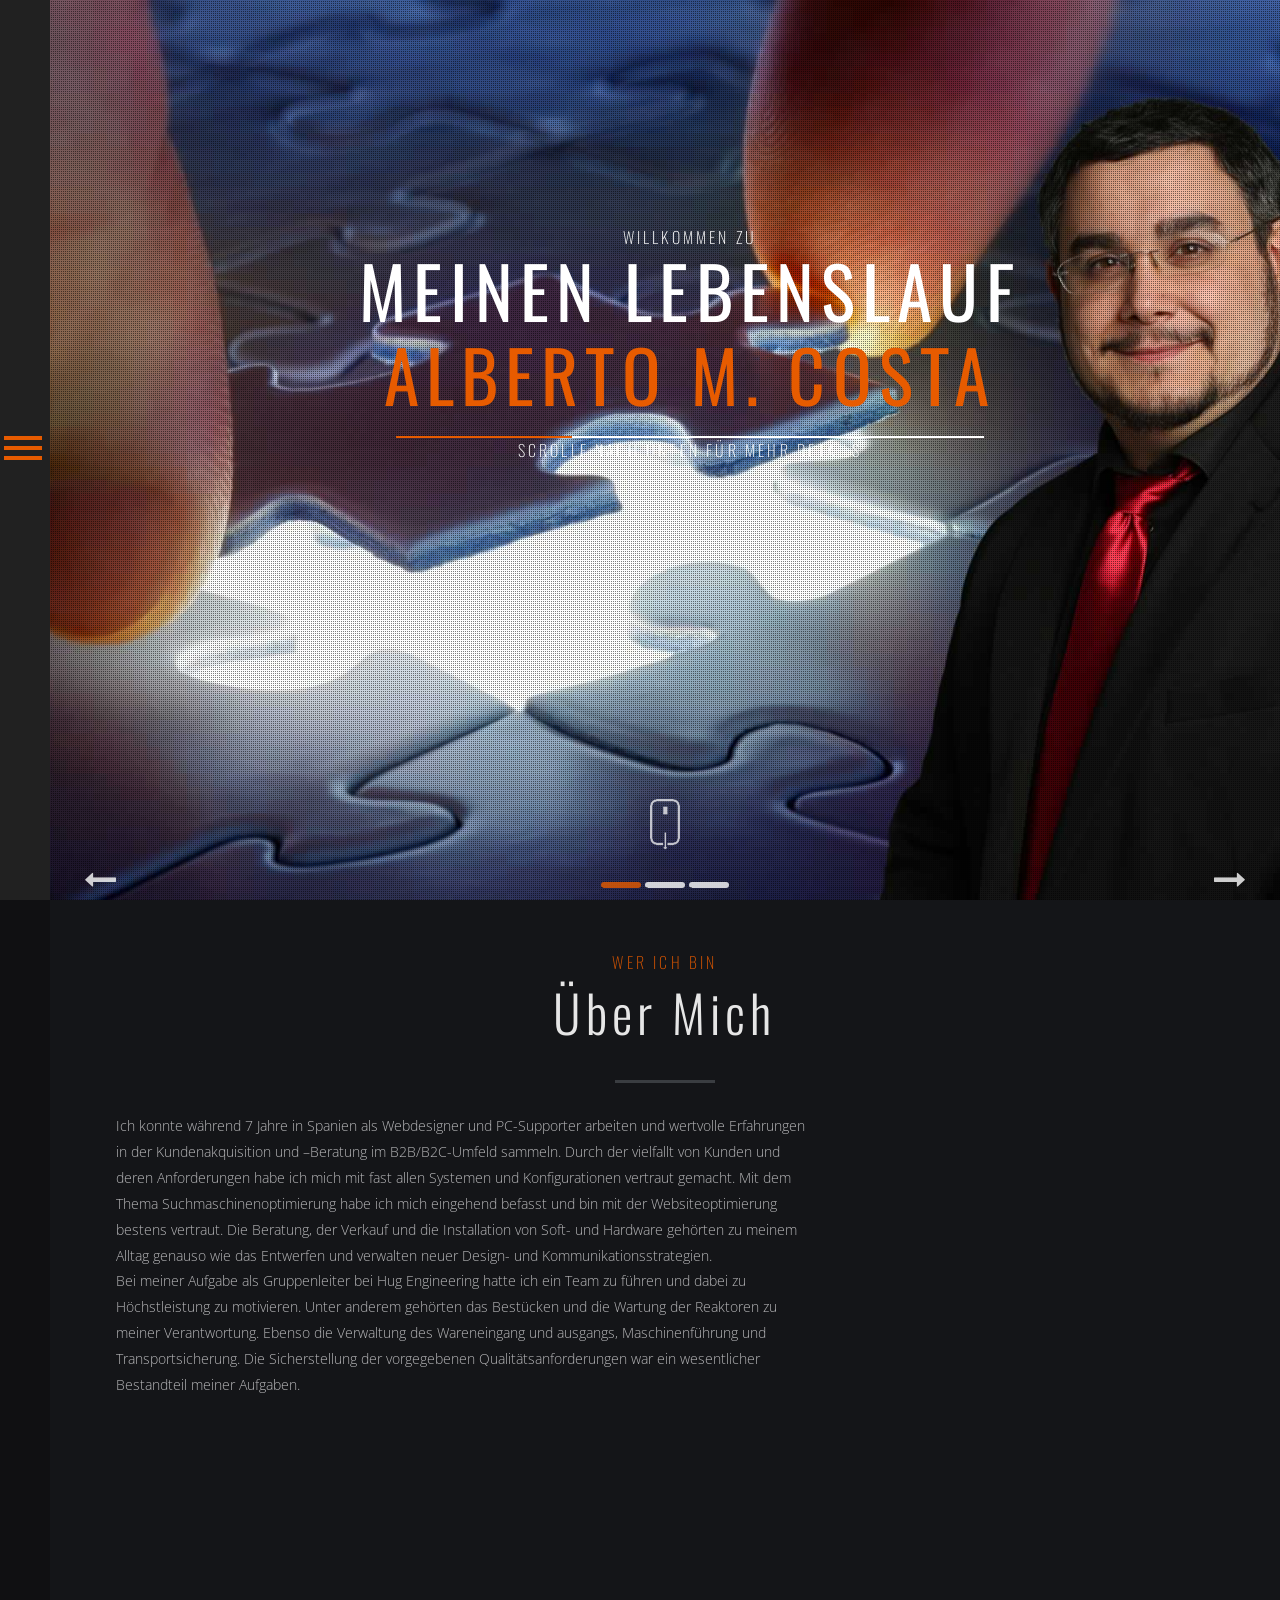
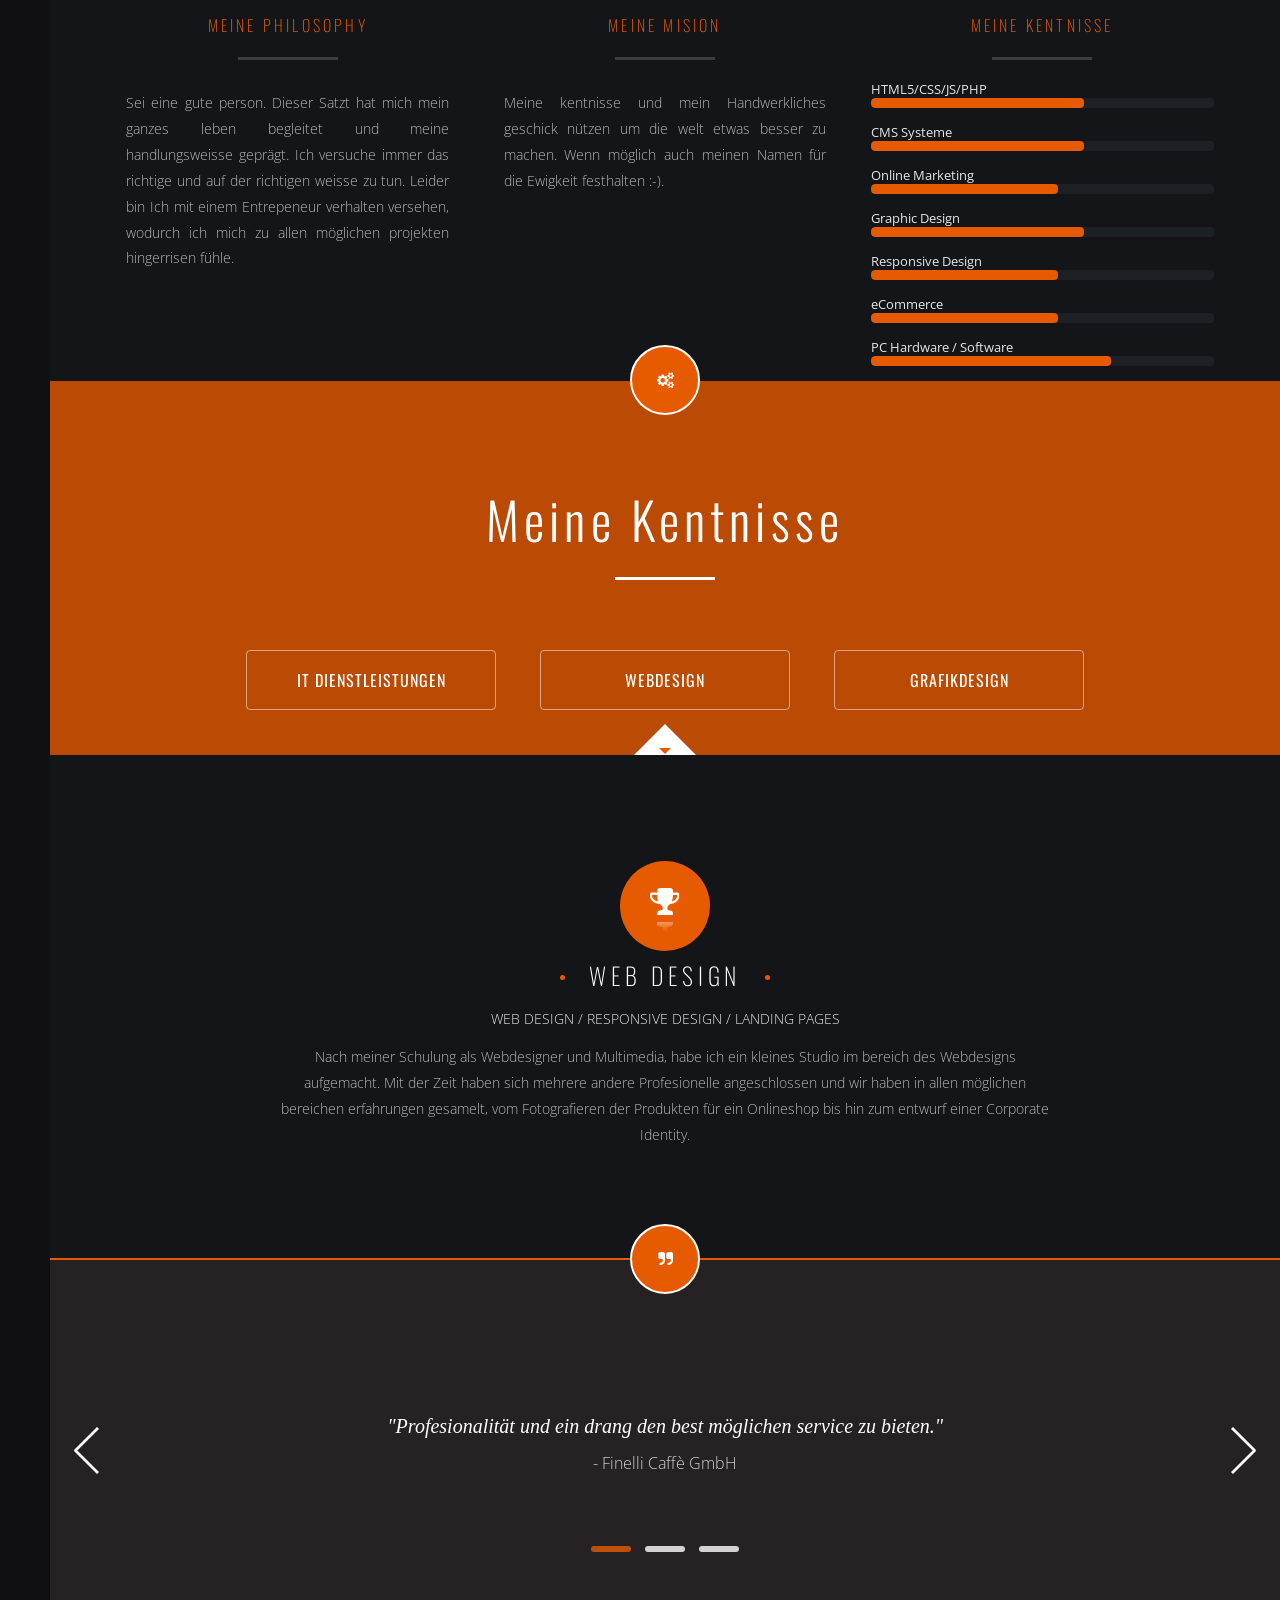
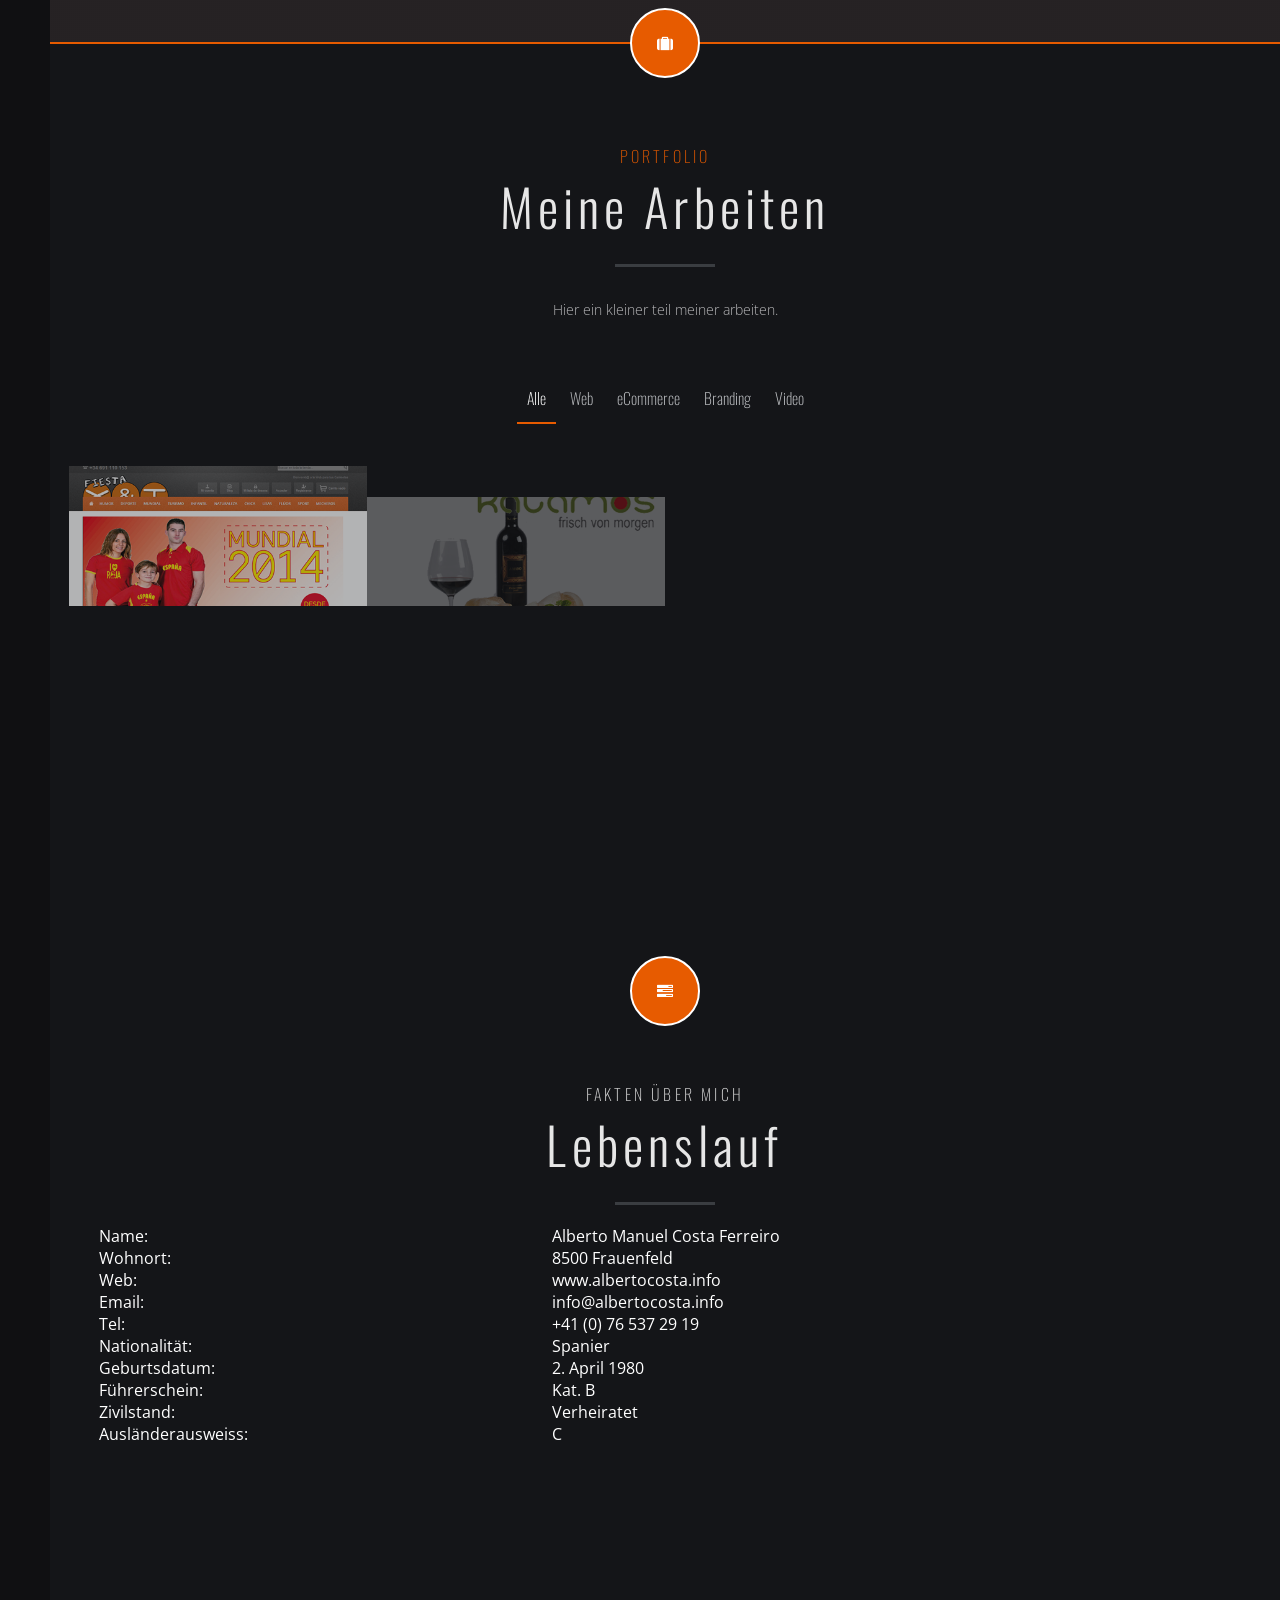
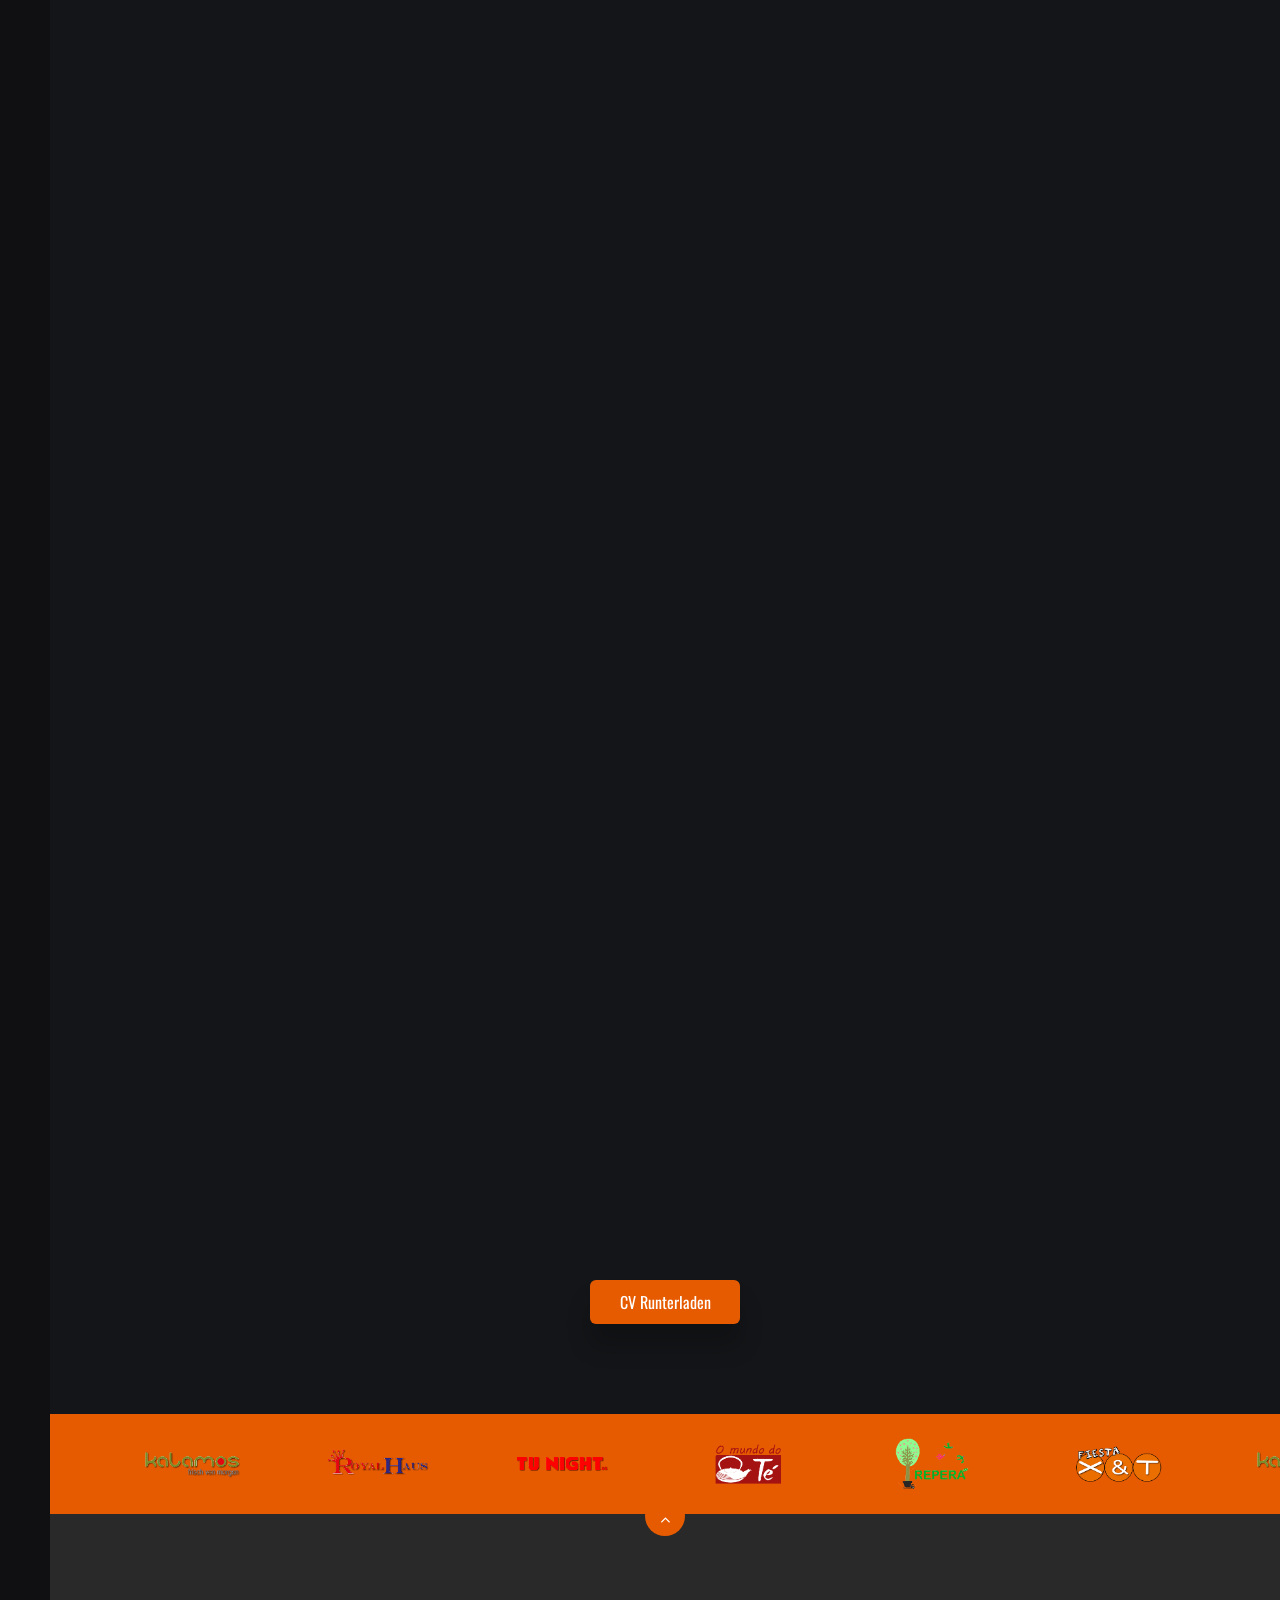
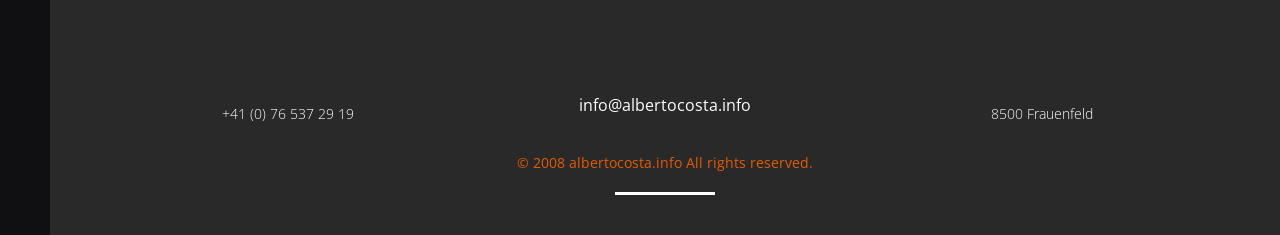
==== commit d8530b1b: "Complete AMCF 2026 portfolio site restoration and updates - Fixed dark mode default (light mode by d" ====
--- a/index.html
+++ b/index.html
@@ -18,7 +18,7 @@
 	<link rel="stylesheet" href="css/flexslider.css" type="text/css" media="screen">
 	<link rel="stylesheet" href="css/magnific-popup.css" media="all">
 	<link rel="stylesheet" href="css/superslides.css" type="text/css" media="screen">
-	<link rel="stylesheet" href="css/style.css" type="text/css" media="screen">
+	<link rel="stylesheet" href="css/style.css?v=16" type="text/css" media="screen">
 	
 <!--=============== fonts  ===============-->
 
@@ -75,6 +75,15 @@
 				<a class="lang-item" href="#" data-lang="gl"><img src="images/flags/gl.svg" alt="Galego">Galego</a>
 				<a class="lang-item" href="#" data-lang="pt"><img src="images/flags/pt.svg" alt="Portugu&ecirc;s">Portugu&ecirc;s</a>
 			</div>
+		</div>
+		
+		<div class="dm-toggle">
+			<label class="dm-switch" aria-label="Dark mode">
+				<i class="fa fa-sun-o dm-icon-left" aria-hidden="true"></i>
+				<input type="checkbox" id="dmSwitch" role="switch">
+				<span class="dm-track"></span>
+				<i class="fa fa-moon-o dm-icon-right" aria-hidden="true"></i>
+			</label>
 		</div>
 		
 		<div class="inner">
@@ -90,15 +99,6 @@
 					<li><a href="admin.html">Admin</a></li>
 				</ul>
 			</div>
-
-			<div class="dm-toggle">
-				<span class="dm-label" data-i18n="nav.dark">Dunkelmodus</span>
-				<label class="dm-switch">
-					<input type="checkbox" id="dmSwitch" role="switch" aria-label="Dunkelmodus">
-					<span class="dm-track"></span>
-				</label>
-			</div>
-			
 		</div>
 	
 		<div class="social-list">
@@ -599,7 +599,7 @@
 		
 <!--=============== section subscribe ===============-->
 
-	<div id="subscribe" class="sections">
+	<div id="subscribe" class="sections hidden-section">
 		<div class="content">
 		<div class="quote-icon"><i class="fa fa-rss"></i></div>
 			<div class="rester"></div>
@@ -639,34 +639,59 @@
 				
 				<div class="small-separator"></div>
 				
-				<ul  style="text-align:left;">
+<ul  style="text-align:left;">
 				  <li style="float:left;width:40%;" data-i18n="resume.facts.name">Name:</li><li data-fv="name">Alberto Manuel Costa Ferreiro</li>
-				  <li style="float:left;width:40%;" data-i18n="resume.facts.address">Adresse:</li><li data-i18n="resume.facts.street" data-fv="street">Auenstrasse 7a</li>
-				  <li style="float:left;width:40%;">&nbsp;</li><li data-i18n="resume.facts.address2" data-fv="address2">8500 Frauenfeld - Schweiz</li>			  
+				  <li style="float:left;width:40%;" data-i18n="resume.facts.address">Wohnort:</li><li data-fv="address2">8500 Frauenfeld</li>
 				  <li style="float:left;width:40%;" data-i18n="resume.facts.web">Web:</li><li data-fv="web">www.albertocosta.info</li>						  
 				  <li style="float:left;width:40%;" data-i18n="resume.facts.email">Email:</li><li data-fv="email">info@albertocosta.info</li>			  
 				  <li style="float:left;width:40%;" data-i18n="resume.facts.tel">Tel:</li><li data-fv="tel">+41 (0) 76 537 29 19</li>				  
-				  <li style="float:left;width:40%;" data-i18n="resume.facts.nation">Nationalität:</li><li data-i18n="resume.facts.nationV" data-fv="nationV">Spanier</li>
-                  <li style="float:left;width:40%;" data-i18n="resume.facts.birth">Geburtsdatum:</li><li data-i18n="resume.facts.birthV" data-fv="birthV">2. April 1980</li>
-                  <li style="float:left;width:40%;" data-i18n="resume.facts.license">Führerschein:</li><li data-i18n="resume.facts.licenseV" data-fv="licenseV">Kat. B</li>
-                  <li style="float:left;width:40%;" data-i18n="resume.facts.civil">Zivilstand:</li><li data-i18n="resume.facts.civilV" data-fv="civilV">Verheiratet</li>
-                  <li style="float:left;width:40%;" data-i18n="resume.facts.permit">Ausländerausweiss:</li><li data-i18n="resume.facts.permitV" data-fv="permitV">C</li>
+				  <li style="float:left;width:40%;" data-i18n="resume.facts.nation">Nationalität:</li><li data-fv="nationV">Spanier</li>
+				  <li style="float:left;width:40%;" data-i18n="resume.facts.birth">Geburtsdatum:</li><li data-fv="birthV">2. April 1980</li>
+				  <li style="float:left;width:40%;" data-i18n="resume.facts.license">Führerschein:</li><li data-fv="licenseV">Kat. B</li>
+				  <li style="float:left;width:40%;" data-i18n="resume.facts.civil">Zivilstand:</li><li data-fv="civilV">Verheiratet</li>
+				  <li style="float:left;width:40%;" data-i18n="resume.facts.permit">Ausländerausweiss:</li><li data-fv="permitV">C</li>
               </ul>
               <p>&nbsp;</p>
 				<div class="resume-holder">
 				  <div class="resume-line animaper"></div>
-							<!-- block - right -->
+				  <!-- block - left -->
+					
+					<div class="resume-holder" data-rvnum="2">
+						<div class="resume-box animaper">
+							<div class="resume-circle-holder right-circle">
+								<div class="resume-circle">
+									<div class="resume-date right-date"><span></span><span data-i18n="resume.job11.date">09.2020 - Heute</span></div>
+								</div>
+							</div>
+							<div class="grid-full transition resume left-arrow">
+								<div class="resume-head right-head-arrow">
+									<h3><span data-i18n="resume.job11.title">AS Aufzüge AG</span></h3>
+									<div class="resume-icon"><i class="fa fa-briefcase"></i></div>
+								</div>
+								<div class="clear"></div>
+								<div class="resume-slider">
+									<ul class="slides">
+										<li><img src="images/resume/AS.jpg" class="respimg" alt=""></li>
+									</ul>
+								  </div>
+								
+							  <p data-i18n-html="resume.job11.text">Bei der <a href="https://www.lift.ch" target="_blank" class="company-color">AS Aufzüge AG</a> habe ich mich als Servicetechniker Lift weiter entwickelt. Als Feldtrainer konnte ich zum Troubelshooter aufsteigen und neue Mittarbeiter einarbeiten.</p>
+							
+							</div>
+						</div>
+					</div>
+					<!-- block - right -->
 					
 					<div class="resume-holder" data-rvnum="1">
 						<div class="resume-box right right-box animaper">
 							<div class="resume-circle-holder left-circle">
 								<div class="resume-circle">
-									<div class="resume-date left-date"><span></span><span data-i18n="resume.job1.date">04.2019 - Heute</span></div>
+									<div class="resume-date left-date"><span></span><span data-i18n="resume.job10.date">04.2019 - 09.2020</span></div>
 								</div>
 							</div>
 							<div class="grid-full transition resume  left-arrow">
 								<div class="resume-head left-head-arrow">
-									<h3><span data-i18n="resume.job1.title">Garaventa Lift AG</span></h3>
+									<h3><span data-i18n="resume.job10.title">Garaventa Lift AG</span></h3>
 									<div class="resume-icon"><i class="fa fa-book"></i></div>
 								</div>
 								<div class="clear"></div>
@@ -680,25 +705,25 @@
 									</ul>
 								  </div>								
 	
-								<p data-i18n-html="resume.job1.text">Bei der Garaventa Lift AG  (<a href="https://www.garaventalift.ch" target="_blank" class="company-color">Garaventa</a>) 
+								<p data-i18n-html="resume.job10.text">Bei der Garaventa Lift AG  (<a href="https://www.garaventalift.ch" target="_blank" class="company-color">Garaventa</a>) 
 								bin ich für den Unterhalt und Reparaturen an Homelifte und Hebebühnen zuständig. 
 								Eine Abwechlungreiche T&auml;tigkeit die viele herausförderungen mit sich bringt.</p>
 							
 							</div>
 						</div>
 					</div>	
-					<!-- 1 block - left -->
+					<!-- block - left -->
 					
 					<div class="resume-holder" data-rvnum="2">
 						<div class="resume-box animaper">
 							<div class="resume-circle-holder right-circle">
 								<div class="resume-circle">
-									<div class="resume-date right-date"><span></span><span data-i18n="resume.job2.date">07.2015 - Heute</span></div>
+									<div class="resume-date right-date"><span></span><span data-i18n="resume.job9.date">07.2015 - 04.2019</span></div>
 								</div>
 							</div>
 							<div class="grid-full transition resume left-arrow">
 								<div class="resume-head right-head-arrow">
-									<h3><span data-i18n="resume.job2.title">Schindler Aufzüge AG</span></h3>
+									<h3><span data-i18n="resume.job9.title">Schindler Aufzüge AG</span></h3>
 									<div class="resume-icon"><i class="fa fa-briefcase"></i></div>
 								</div>
 								<div class="clear"></div>
@@ -711,24 +736,24 @@
 									</ul>
 								  </div>
 								
-							  <p data-i18n-html="resume.job2.text">Bei der <a href="https://www.schindler.ch" target="_blank" class="company-color">Schindler Aufzüge AG</a> habe ich mich als Servicetechniker Lift ausbilden lassen und auch in den Letzten Jahre diese Arbeit ausgeübt</p>
-							
-							</div>
-						</div>
-					</div>
-					
-					<!-- 2 block - right -->
+							  <p data-i18n-html="resume.job9.text">Bei der <a href="https://www.schindler.ch" target="_blank" class="company-color">Schindler Aufzüge AG</a> habe ich mich als Servicetechniker Lift ausbilden lassen und auch in den Letzten Jahre diese Arbeit ausgeübt</p>
+							
+							</div>
+						</div>
+					</div>
+					
+					<!-- block - right -->
 					
 					<div class="resume-holder" data-rvnum="3">
 						<div class="resume-box right right-box animaper">
 							<div class="resume-circle-holder left-circle">
 								<div class="resume-circle">
-									<div class="resume-date left-date"><span></span><span data-i18n="resume.job3.date">07.2014 - 12.2014</span></div>
+									<div class="resume-date left-date"><span></span><span data-i18n="resume.job8.date">07.2014 - 12.2014</span></div>
 								</div>
 							</div>
 							<div class="grid-full transition resume  left-arrow">
 								<div class="resume-head left-head-arrow">
-									<h3><span data-i18n="resume.job3.title">Die Schweizerische Post</span></h3>
+									<h3><span data-i18n="resume.job8.title">Die Schweizerische Post</span></h3>
 									<div class="resume-icon"><i class="fa fa-book"></i></div>
 								</div>
 								<div class="clear"></div>
@@ -742,23 +767,23 @@
 									</ul>
 								  </div>								
 	
-								<p data-i18n-html="resume.job3.text">Bei der Schweizerische Post im Paketzentrum Frauenfeld  (<a href="https://www.post.ch" target="_blank" class="company-color">Post</a>) war ich für das Codieren der Pakete und das Sortiren von Sperrgut zuständig.</p>
+								<p data-i18n-html="resume.job8.text">Bei der Schweizerische Post im Paketzentrum Frauenfeld  (<a href="https://www.post.ch" target="_blank" class="company-color">Post</a>) war ich für das Codieren der Pakete und das Sortiren von Sperrgut zuständig.</p>
 							
 							</div>
 						</div>
 					</div>	
-					<!-- 3 block - left -->
+					<!-- block - left -->
 					
 					<div class="resume-holder" data-rvnum="4">
 						<div class="resume-box animaper">
 							<div class="resume-circle-holder right-circle">
 								<div class="resume-circle">
-									<div class="resume-date right-date"><span></span><span data-i18n="resume.job4.date">06.2013 - 06.2014</span></div>
+									<div class="resume-date right-date"><span></span><span data-i18n="resume.job7.date">06.2013 - 06.2014</span></div>
 								</div>
 							</div>
 							<div class="grid-full transition resume left-arrow">
 								<div class="resume-head right-head-arrow">
-									<h3><span data-i18n="resume.job4.title">Hug Engineering AG</span></h3>
+									<h3><span data-i18n="resume.job7.title">Hug Engineering AG</span></h3>
 									<div class="resume-icon"><i class="fa fa-briefcase"></i></div>
 								</div>
 								<div class="clear"></div>
@@ -771,24 +796,24 @@
 									</ul>
 								  </div>
 							
-							  <p data-i18n-html="resume.job4.text">Bei der <a href="https://www.hug-eng.ch" target="_blank" class="company-color">Hug Engineering AG</a> habe ich mich als Produktionsmitarbeiter wieder die körperliche Stärke, und der sehlenfrieden geholt die ich brauche um meine aufgaben zu meistern.</p>
+							  <p data-i18n-html="resume.job7.text">Bei der <a href="https://www.hug-eng.ch" target="_blank" class="company-color">Hug Engineering AG</a> habe ich mich als Produktionsmitarbeiter wieder die körperliche Stärke, und der sehlenfrieden geholt die ich brauche um meine aufgaben zu meistern.</p>
 							
 							</div>
 						</div>
 					</div>
 									
-					<!-- 4 block - right -->
+					<!-- block - right -->
 					
 					<div class="resume-holder" data-rvnum="5">
 						<div class="resume-box right right-box animaper">
 							<div class="resume-circle-holder left-circle">
 								<div class="resume-circle">
-									<div class="resume-date left-date"><span></span><span data-i18n="resume.job5.date">08.2008 - Jetzt</span></div>
+									<div class="resume-date left-date"><span></span><span data-i18n="resume.job6.date">08.2008 - 12.2013</span></div>
 								</div>
 							</div>
 							<div class="grid-full transition resume  left-arrow">
 								<div class="resume-head left-head-arrow">
-									<h3><span data-i18n="resume.job5.title">Bipresent.com</span></h3>
+									<h3><span data-i18n="resume.job6.title">Bipresent.com</span></h3>
 									<div class="resume-icon"><i class="fa fa-book"></i></div>
 								</div>
 								<div class="clear"></div>
@@ -801,85 +826,84 @@
 									</ul>
 								  </div>								
 	
-								<p data-i18n-html="resume.job5.text">Meine selbständige Tätigkeit als Webdesigner und Informatiker. Bei <a href="https://www.bipresent.com" target="_blank" class="company-color">Bipresent.com</a> habe ich sehr viele erfahrungen und kentnisse gesammelt in alle diese Bereichen:</p>
+								<p data-i18n-html="resume.job6.text">Meine selbständige Tätigkeit als Webdesigner und Informatiker. Bei <a href="https://www.bipresent.com" target="_blank" class="company-color">Bipresent.com</a> habe ich sehr viele erfahrungen und kentnisse gesammelt in alle diese Bereichen:</p>
 								<ul style="text-align:left; padding-left:2em; list-style:inside circle;">
-								  <li data-i18n="resume.job5.l1">Webdesign</li>
-								  <li data-i18n="resume.job5.l2">IT-Beratung</li>
-								  <li data-i18n="resume.job5.l3">Kassensysteme</li>
-								  <li data-i18n="resume.job5.l4">eCommerce</li>
-								  <li data-i18n="resume.job5.l5">Branding</li>
-								  <li data-i18n="resume.job5.l6">PC-Support</li>
-								  <li data-i18n="resume.job5.l7">...</li>
+								  <li data-i18n="resume.job6.l1">Webdesign</li>
+								  <li data-i18n="resume.job6.l2">IT-Beratung</li>
+								  <li data-i18n="resume.job6.l3">Kassensysteme</li>
+								  <li data-i18n="resume.job6.l4">eCommerce</li>
+								  <li data-i18n="resume.job6.l5">Branding</li>
+								  <li data-i18n="resume.job6.l6">PC-Support</li>
+								  <li data-i18n="resume.job6.l7">...</li>
 					          </ul>
 							
 							</div>
 						</div>
 					</div>
-					<!-- 7 block - left -->
-					
+					<!-- block - left -->
 					<div class="resume-holder" data-rvnum="8">
 						<div class="resume-box animaper">
 							<div class="resume-circle-holder right-circle">
 								<div class="resume-circle">
-									<div class="resume-date right-date"><span></span><span data-i18n="resume.job8.date">2005</span></div>
+									<div class="resume-date right-date"><span></span><span data-i18n="resume.job5.date">2005</span></div>
 								</div>
 							</div>
 						  <div class="grid-full transition resume left-arrow">
 							<div class="resume-head right-head-arrow">
-									<h3><span data-i18n="resume.job8.title">Diplomierter Webdesigner (EU Norm)</span></h3>
+									<h3><span data-i18n="resume.job5.title">Diplomierter Webdesigner (EU Norm)</span></h3>
 									<div class="resume-icon"><i class="fa fa-briefcase"></i></div>
 							  </div>
 							  <a class="image-popup" href="images/resume/cfcambre.jpg" title="">
 								  <span></span>
        							  <img src="images/resume/cfcambre.jpg" class="respimg" alt="">
     							  </a>
-						    <p data-i18n-html="resume.job8.text">Centro Municipal de Formación, Cambre, A Coruña. Da habe ich mit über 300 Stunden mein Diplom als Webdesigner und Multimedia geholt. <a href="https://www.cambre.org" target="_blank" class="company-color">Cambre.org</a>   A Coruña - Spanien.</p>
+						    <p data-i18n-html="resume.job5.text">Centro Municipal de Formación, Cambre, A Coruña. Da habe ich mit über 300 Stunden mein Diplom als Webdesigner und Multimedia geholt. <a href="https://www.cambre.org" target="_blank" class="company-color">Cambre.org</a>   A Coruña - Spanien.</p>
 							  <ul style="text-align:left; padding-left:2em; list-style:inside circle;">
-							    <li data-i18n="resume.job8.l1">Webdesign und Multimedia</li>
-							    <li data-i18n="resume.job8.l2">HTML – CSS – JS – PHP - SQL</li>
+							    <li data-i18n="resume.job5.l1">Webdesign und Multimedia</li>
+							    <li data-i18n="resume.job5.l2">HTML – CSS – JS – PHP - SQL</li>
 					        </ul>
 							
 							</div>
 						</div>
-					</div>
-									
-					<!-- 8 block - right -->
-					
+					</div>		
+					<!-- block - right -->
 					<div class="resume-holder" data-rvnum="9">
 						<div class="resume-box right right-box animaper">
 							<div class="resume-circle-holder left-circle">
 								<div class="resume-circle">
-									<div class="resume-date left-date"><span></span><span data-i18n="resume.job9.date">2003 - 2005</span></div>
+									<div class="resume-date left-date"><span></span><span data-i18n="resume.job4.date">2003 - 2005</span></div>
 								</div>
 							</div>
 						  <div class="grid-full transition resume  left-arrow">
 								<div class="resume-head left-head-arrow">
-									<h3><span data-i18n="resume.job9.title">BVS Winterthur (PC Master)</span></h3>
+									<h3><span data-i18n="resume.job4.title">BVS Winterthur (PC Master)</span></h3>
 									<div class="resume-icon"><i class="fa fa-book"></i></div>
 								</div>
-								
+								 <a class="image-popup" href="images/resume/ECDL.jpg" title="">
+								  <span></span>
+       							  <img src="images/resume/ECDL.jpg" class="respimg" alt="">
+    							  </a>
                                 <ul style="text-align:left; padding-left:2em; list-style:inside circle;">
-                                	<li data-i18n="resume.job9.l1">Installieren und reparieren von Hardware und Software</li>
-                                    <li data-i18n="resume.job9.l2">Installation und Verwaltung von Netzwerke</li>
-                                    <li data-i18n="resume.job9.l3">Einführung ins Webdesign HTML – CSS – JS</li>
-                                    <li data-i18n="resume.job9.l4">ECDL – European Computer Driver’s License</li>
+                                	<li data-i18n="resume.job4.l1">Installieren und reparieren von Hardware und Software</li>
+                                    <li data-i18n="resume.job4.l2">Installation und Verwaltung von Netzwerke</li>
+                                    <li data-i18n="resume.job4.l3">Einführung ins Webdesign HTML – CSS – JS</li>
+                                    <li data-i18n="resume.job4.l4">ECDL – European Computer Driver’s License</li>
 								</ul>
 							
 						  </div>
 						</div>
 					</div>	
-					<!-- 5 block - left -->
-						
+					<!-- block - left -->
 					<div class="resume-holder" data-rvnum="6">
 						<div class="resume-box animaper">
 							<div class="resume-circle-holder right-circle ">
 								<div class="resume-circle">
-									<div class="resume-date right-date"><span></span><span data-i18n="resume.job6.date">06.2002 - 05.2007</span></div>
+									<div class="resume-date right-date"><span></span><span data-i18n="resume.job3.date">06.2002 - 05.2007</span></div>
 								</div>
 							</div>
 						  <div class="grid-full transition resume left-arrow">
 								<div class="resume-head right-head-arrow">
-									<h3><span data-i18n="resume.job6.title">Hug Engineering AG (Gruppenleiter)</span></h3>
+									<h3><span data-i18n="resume.job3.title">Hug Engineering AG (Gruppenleiter)</span></h3>
 									<div class="resume-icon"><i class="fa fa-briefcase"></i></div>
 								</div>
 								<div class="clear"></div>								
@@ -892,28 +916,27 @@
 									</ul>
 							    </div>
 							  <ul style="text-align:left; padding-left:2em; list-style:inside circle;">
-								  <li data-i18n-html="resume.job6.l1">
+								  <li data-i18n-html="resume.job3.l1">
 							    Fabrikation, Instandsetzung und Service von Katalysatoren und Russpartikel Filter.</li>
-								  <li data-i18n="resume.job6.l2">Qualitätskontrolle</li>
-								  <li data-i18n="resume.job6.l3">Wahrenein-Ausgang Verwaltung</li>
+								  <li data-i18n="resume.job3.l2">Qualitätskontrolle</li>
+								  <li data-i18n="resume.job3.l3">Wahrenein-Ausgang Verwaltung</li>
 				            </ul>
 								
 							
 							</div>
 						</div>
 					</div>				
-<!-- 6 block - right -->
-					
+					<!-- block - right -->
 					<div class="resume-holder" data-rvnum="7">
 						<div class="resume-box right right-box animaper">
 							<div class="resume-circle-holder left-circle">
 								<div class="resume-circle">
-									<div class="resume-date left-date"><span></span><span data-i18n="resume.job7.date">1999-2002</span></div>
+									<div class="resume-date left-date"><span></span><span data-i18n="resume.job2.date">1999-2002</span></div>
 								</div>
 							</div>
 							<div class="grid-full transition resume  left-arrow">
 								<div class="resume-head left-head-arrow">
-									<h3><span data-i18n="resume.job7.title">Coop – Suisse (Verkäufer)</span></h3>
+									<h3><span data-i18n="resume.job2.title">Coop – Suisse (Verkäufer)</span></h3>
 									<div class="resume-icon"><i class="fa fa-book"></i></div>
 								</div>
 								<div class="clear"></div>
@@ -925,27 +948,27 @@
 									</ul>
 								  </div>								
 	
-								<p data-i18n-html="resume.job7.text">Bei <a href="https://www.coop.ch" target="_blank" class="company-color">Coop Schweiz</a> habe ich eine sehr leerreiche zeit erlebt und vieles über den alltag im Arbeitsleben gelertn.</p>							
+								<p data-i18n-html="resume.job2.text">Bei <a href="https://www.coop.ch" target="_blank" class="company-color">Coop Schweiz</a> habe ich eine sehr leerreiche zeit erlebt und vieles über den alltag im Arbeitsleben gelertn.</p>							
 							</div>
 						</div>
 					</div>	
-					<!-- 9 block - left -->
+					<!-- block - left -->
 					
 					<div class="resume-holder" data-rvnum="10">
 						<div class="resume-box animaper">
 							<div class="resume-circle-holder right-circle">
 								<div class="resume-circle">
-									<div class="resume-date right-date"><span></span><span data-i18n="resume.job10.date">1997 - 1999</span></div>
+									<div class="resume-date right-date"><span></span><span data-i18n="resume.job1.date">1997 - 1999</span></div>
 								</div>
 							</div>
 						  <div class="grid-full transition resume left-arrow">
 							<div class="resume-head right-head-arrow">
-									<h3><span data-i18n="resume.job10.title">Migros - Schweiz (Lageristen Lehre)</span></h3>
+									<h3><span data-i18n="resume.job1.title">Migros - Schweiz (Lageristen Lehre)</span></h3>
 									<div class="resume-icon"><i class="fa fa-briefcase"></i></div>
 							  </div>
 							  <a class="image-popup" href="images/resume/migros.jpg" title="">
 							  <span></span></a>
-						    <p data-i18n-html="resume.job10.text">Bei der <a href="https://www.migros.ch" target="_blank" class="company-color">Migros</a>  habe ich meien Lehre al Lageristen angefangen und während 2 Jahren erfolgreich absolviert.</p>
+						    <p data-i18n-html="resume.job1.text">Bei der <a href="https://www.migros.ch" target="_blank" class="company-color">Migros</a>  habe ich meien Lehre al Lageristen angefangen und während 2 Jahren erfolgreich absolviert.</p>
 					        <a class="image-popup" href="images/resume/migros.jpg" title=""><img src="images/resume/migros.jpg" class="respimg" alt=""></a>
 							 
 							
@@ -957,7 +980,7 @@
 				
 				
 				<div class="clear"></div>
-				<a href="http://www.albertocosta.info/CV_AMCF-de.pdf" class="download-resume"><span class="transition" data-i18n="resume.download">CV Runterladen</span></a>
+				<a href="/CV_AMCF-de.pdf" class="download-resume"><span class="transition" data-i18n="resume.download">CV Runterladen</span></a>
 				
 			</div>
 		</div>				
@@ -1012,50 +1035,21 @@
 			<a href="#topSlide" class="quote-icon to-top" title="Nach oben"><i class="fa fa-angle-up"></i></a>
 			<div class="container">
 			
-				<!--contact form -->
-									
-				<div class="contactForm clear">
-					<fieldset id="contact_form">											
-								
-						<div class="grid-half">
-							<label for="name" data-i18n="contacts.name">Name</label>
-							<input type="text" name="name" id="name" />
-						</div>
-								
-						<div class="grid-half">
-							<label for="email" class="em" data-i18n="contacts.email">Email</label>
-							<input type="text" name="email" id="email"  class="right" />
-						</div>
-								
-						<label for="message" class="m-top" data-i18n="contacts.msg">Nachricht</label>
-						<textarea name="message"  id="message" ></textarea>
-								
-						<div class="clear"></div>
-															
-						<label>
-							<button class="submit_btn transition" id="submit_btn"><span data-i18n="contacts.send">SENDEN</span></button>
-						</label>
-						<div id="result"></div>
-						
-					</fieldset>
-						
-				</div>
-		
 				<div class="contact-details">
-	
+		
 					<div class="grid-2">
 						<div class="smallicon animaper"><i class="fa fa-mobile fa-2x"></i></div>
 						<span>+41 (0) 76 537 29 19</span>
 					</div>
 						
-					<div class="grid-2 showform">
-						<div class="smallicon actform  animaper"><i class="fa fa-envelope-o fa-2x"></i></div>
-						<span>info@albertocosta.info</span>
+					<div class="grid-2">
+						<div class="smallicon animaper"><i class="fa fa-envelope-o fa-2x"></i></div>
+						<a href="mailto:info@albertocosta.info">info@albertocosta.info</a>
 					</div>
 						
 					<div class="grid-2">
 						<div class="smallicon animaper"><i class="fa fa-home fa-2x"></i></div>
-						<span data-i18n-html="contacts.address">Auenstrasse 7a<br>8500 Frauenfeld, Schweiz</span>
+						<span data-i18n-html="contacts.address">8500 Frauenfeld</span>
 					</div>
 						
 				</div>						
@@ -1064,12 +1058,12 @@
 			
 			<!-- footer -->
 		
-			<div class="footer clear">
-			
-				<p data-i18n-html="footer"> &copy;2014 albertocosta.info  All rights reserved.</p>
-				<div class="small-separator ws"></div>
-				
-			</div> <!--footer end-->
+		<div class="footer clear">
+		
+			<p id="footerCopyright" data-i18n-html="footer"> &copy; 2008 albertocosta.info  All rights reserved.</p>
+			<div class="small-separator ws"></div>
+			
+		</div> <!--footer end-->
 			
 		</div>
 	</div><!--===============  section contacts end ===============-->
@@ -1128,11 +1122,10 @@
 <!--=============== javascript ===============-->
 
 	<script type="text/javascript" src="js/jquery.min.js"></script>
-	<script type="text/javascript" src="js/jpreloader.min.js"></script>
 	<script type="text/javascript" src="js/jquery.easing.1.3.js"></script>
 	<script type="text/javascript" src="js/superslides.js"></script>
 	<script type="text/javascript" src="js/mixitup.js"></script>
-	<script type="text/javascript" defer src="js/jquery.flexslider.js"></script>
+	<script type="text/javascript" src="js/jquery.flexslider.js"></script>
 	<script type="text/javascript" src="js/jquery.parallax-1.1.3.js"></script>
 	<script type="text/javascript" src="js/jquery.scrollTo-1.4.2-min.js"></script>
 	<script type="text/javascript" src="js/hoverdir.js"></script>
@@ -1144,7 +1137,6 @@
 	<script type="text/javascript" src="js/jquery.hammer.min.js"></script>
 	<script type="text/javascript" src="js/jquery.magnific-popup.min.js"></script>
 	<script type="text/javascript">document.write('<script src="data/projects.js?v=' + Date.now() + '"><\/script>');</script>
-	<script type="text/javascript" src="js/scripts.js"></script>
 	<script type="text/javascript" src="js/i18n.de.js"></script>
 	<script type="text/javascript" src="js/i18n.de-ch.js"></script>
 	<script type="text/javascript" src="js/i18n.gl.js"></script>
@@ -1152,6 +1144,9 @@
 	<script type="text/javascript" src="js/i18n.pt.js"></script>
 	<script type="text/javascript" src="js/i18n.en.js"></script>
 	<script type="text/javascript" src="js/i18n.js"></script>
+	<script type="text/javascript" src="js/storage.js"></script>
+	<script type="text/javascript" src="js/scripts.js"></script>
+	<script type="text/javascript">initAmcf();</script>
 </body>
 </html>
 	
--- a/css/style.css
+++ b/css/style.css
@@ -381,6 +381,7 @@
 	right:-46px;
 	cursor:pointer;
 	padding:4px;
+	z-index: 101;
 }
 .nav-button span{
 	width:100%;
@@ -1074,6 +1075,12 @@
 	-webkit-border-radius: 3px;
 	-moz-border-radius: 3px;
 }
+
+/* Hidden sections utility */
+.hidden-section {
+	display: none !important;
+}
+
 /* ====================
 Testimonials
 --------------------------------------------------------------*/
@@ -1343,6 +1350,14 @@
 	background-attachment: fixed;
 	background-position: 50% 80%;
 	color:#fff;
+}
+#contacts a,
+#contacts a:link,
+#contacts a:visited{
+	color:#fff;
+}
+#contacts a:hover{
+	color:#E75B00;
 }
 #contacts .content{
 	padding:80px 0 0;
@@ -2029,6 +2044,7 @@
 	top:10px;
 	right:-56px;
 	margin-top:0;
+	z-index: 101;
 }
 .link-holder {
 	margin:10px auto;
@@ -2229,7 +2245,7 @@
 
 .lang-selector{
 	position:absolute;
-	bottom:64px;
+	bottom:116px;
 	left:8px;
 	right:8px;
 	z-index:4;
@@ -2525,27 +2541,22 @@
 --------------------------------------------------------------*/
 .dm-toggle{
 	position:absolute;
-	bottom:116px;
+	bottom:64px;
 	left:0;
 	right:0;
 	z-index:4;
 	text-align:center;
-}
-.dm-label{
-	display:block;
-	margin:0 0 10px;
-	color:#fff;
-	font-family:'Oswald',sans-serif;
-	font-size:12px;
-	text-transform:uppercase;
-	letter-spacing:1px;
-	opacity:.85;
+	padding:10px;
 }
 .dm-switch{
 	position:relative;
-	display:inline-block;
-	width:46px;
+	display:flex;
+	align-items:center;
+	justify-content:space-between;
+	width:100%;
+	max-width:200px;
 	height:24px;
+	margin:0 auto;
 	cursor:pointer;
 }
 .dm-switch input{
@@ -2554,13 +2565,37 @@
 	width:0;
 	height:0;
 }
+.dm-icon-left,
+.dm-icon-right{
+	align-items:center;
+	justify-content:center;
+	flex:0 0 24px;
+	width:24px;
+	min-width:24px;
+	max-width:24px;
+	font-size:13px;
+	color:#fff;
+	opacity:.85;
+	transition:opacity .3s, color .3s;
+	pointer-events:none;
+	z-index:2;
+}
+.dm-icon-left{
+	justify-content:center;
+}
+.dm-icon-right{
+	justify-content:center;
+}
 .dm-track{
-	position:absolute;
-	inset:0;
+	flex:1 1 auto;
+	min-width:46px;
+	max-width:80px;
+	height:24px;
 	background:#101011;
 	border:1px solid #38393b;
 	border-radius:24px;
 	transition:background .3s, border-color .3s;
+	position:relative;
 }
 .dm-track::after{
 	content:"";
@@ -2572,7 +2607,36 @@
 	border-radius:50%;
 	background:#fff;
 	box-shadow:0 1px 3px rgba(0,0,0,.4);
-	transition:transform .3s, background .3s;
+	transition:left .3s, background .3s;
+}
+body.dark .dm-icon-left{
+	opacity:.35;
+}
+body.dark .dm-icon-right{
+	opacity:1;
+}
+body:not(.dark) .dm-icon-left{
+	opacity:1;
+}
+body:not(.dark) .dm-icon-right{
+	opacity:.35;
+}
+body.dark .dm-track{
+	background:#1d1f22;
+	border-color:#f54f36;
+}
+body.dark .dm-track::after{
+	left:calc(100% - 42px);
+	background:#f54f36;
+}
+.dm-switch input:focus-visible + .dm-track{
+	box-shadow:0 0 0 2px #f54f36;
+}
+.dm-switch input{
+	position:absolute;
+	opacity:0;
+	width:0;
+	height:0;
 }
 .dm-switch input:focus-visible + .dm-track{
 	box-shadow:0 0 0 2px #f54f36;
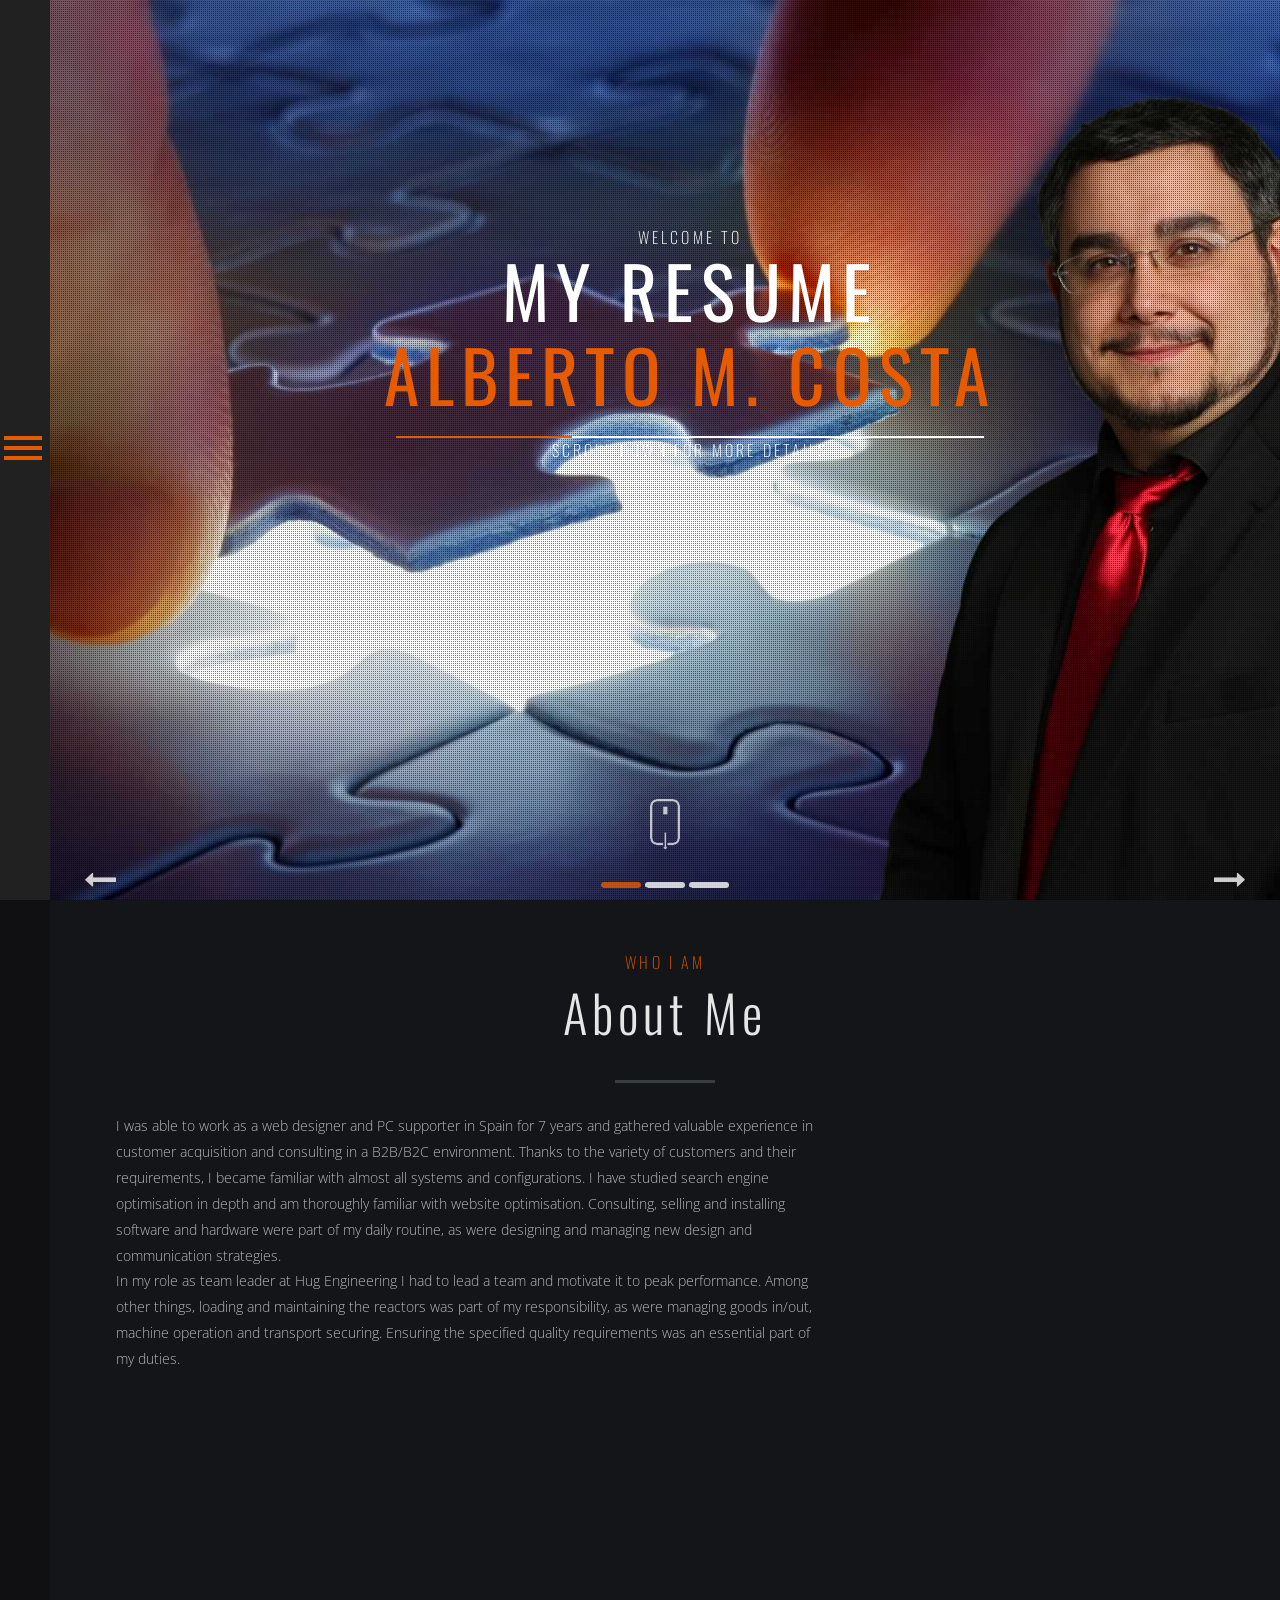
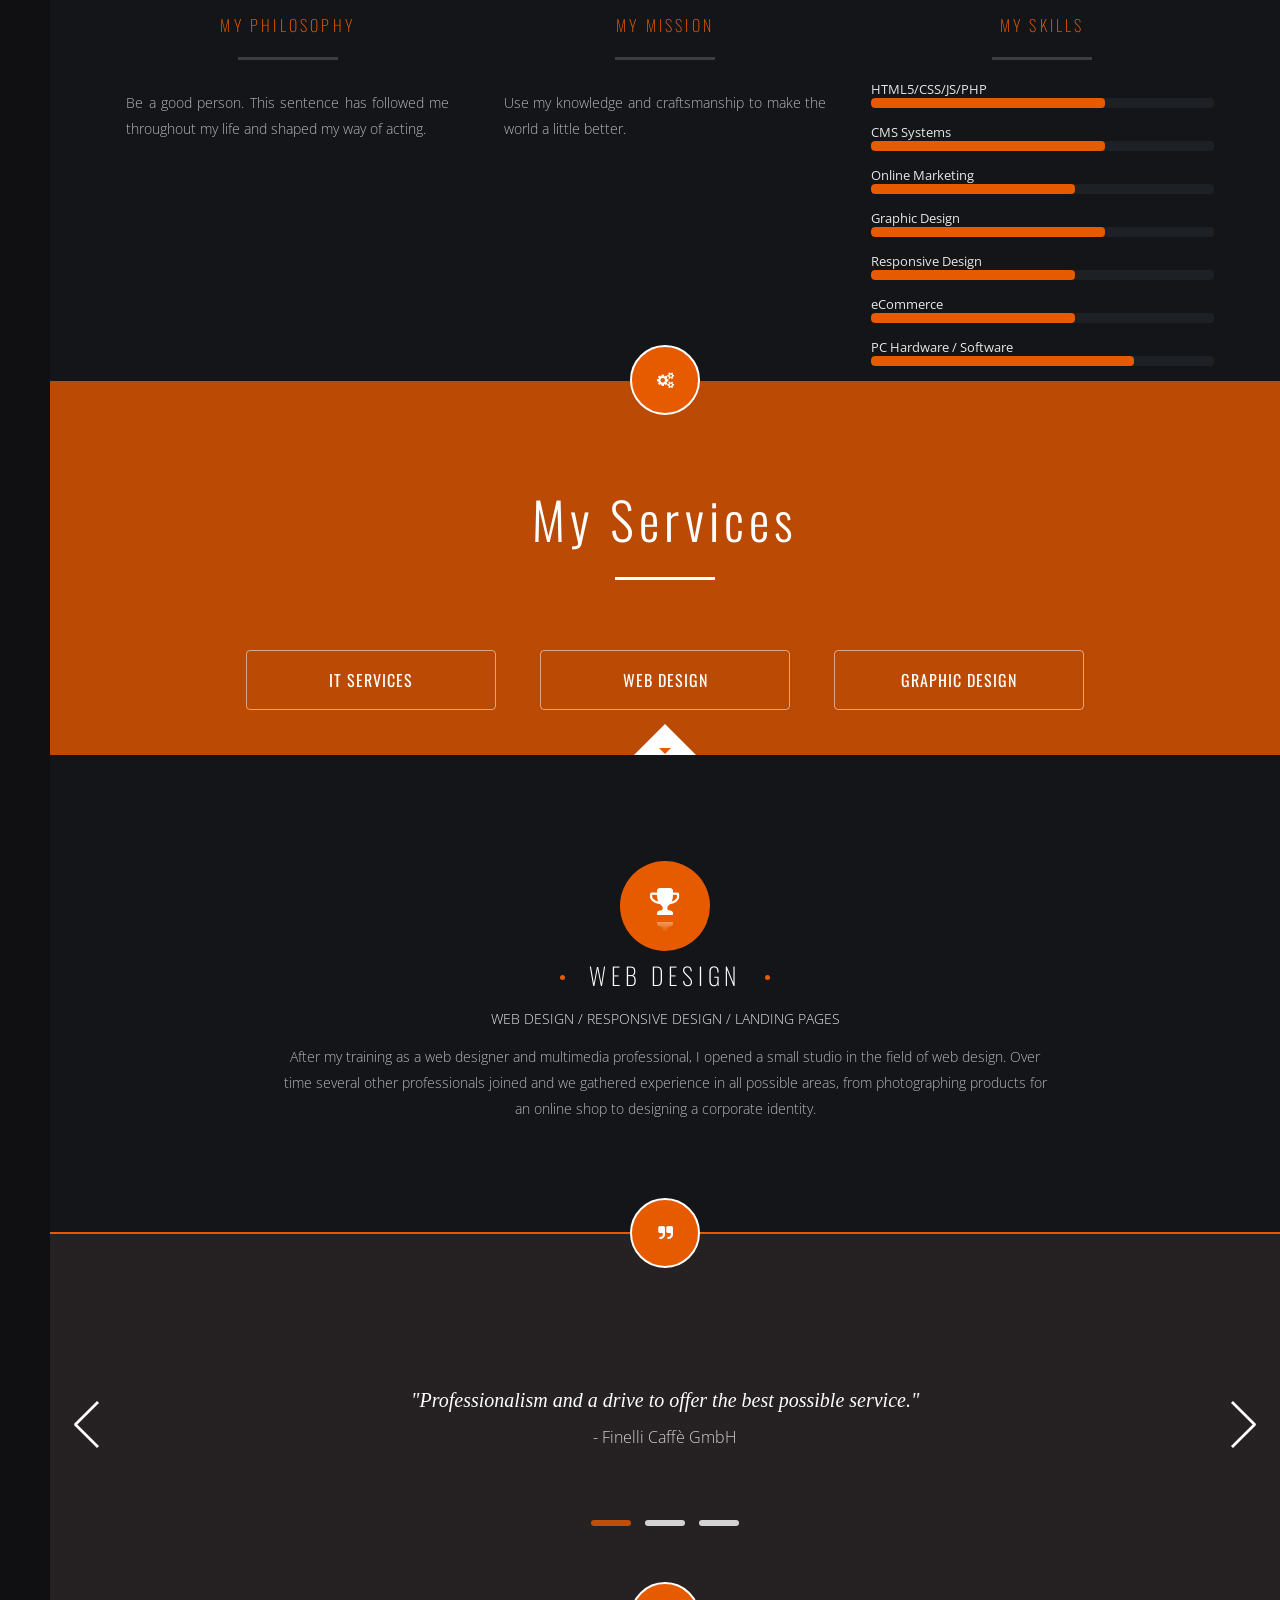
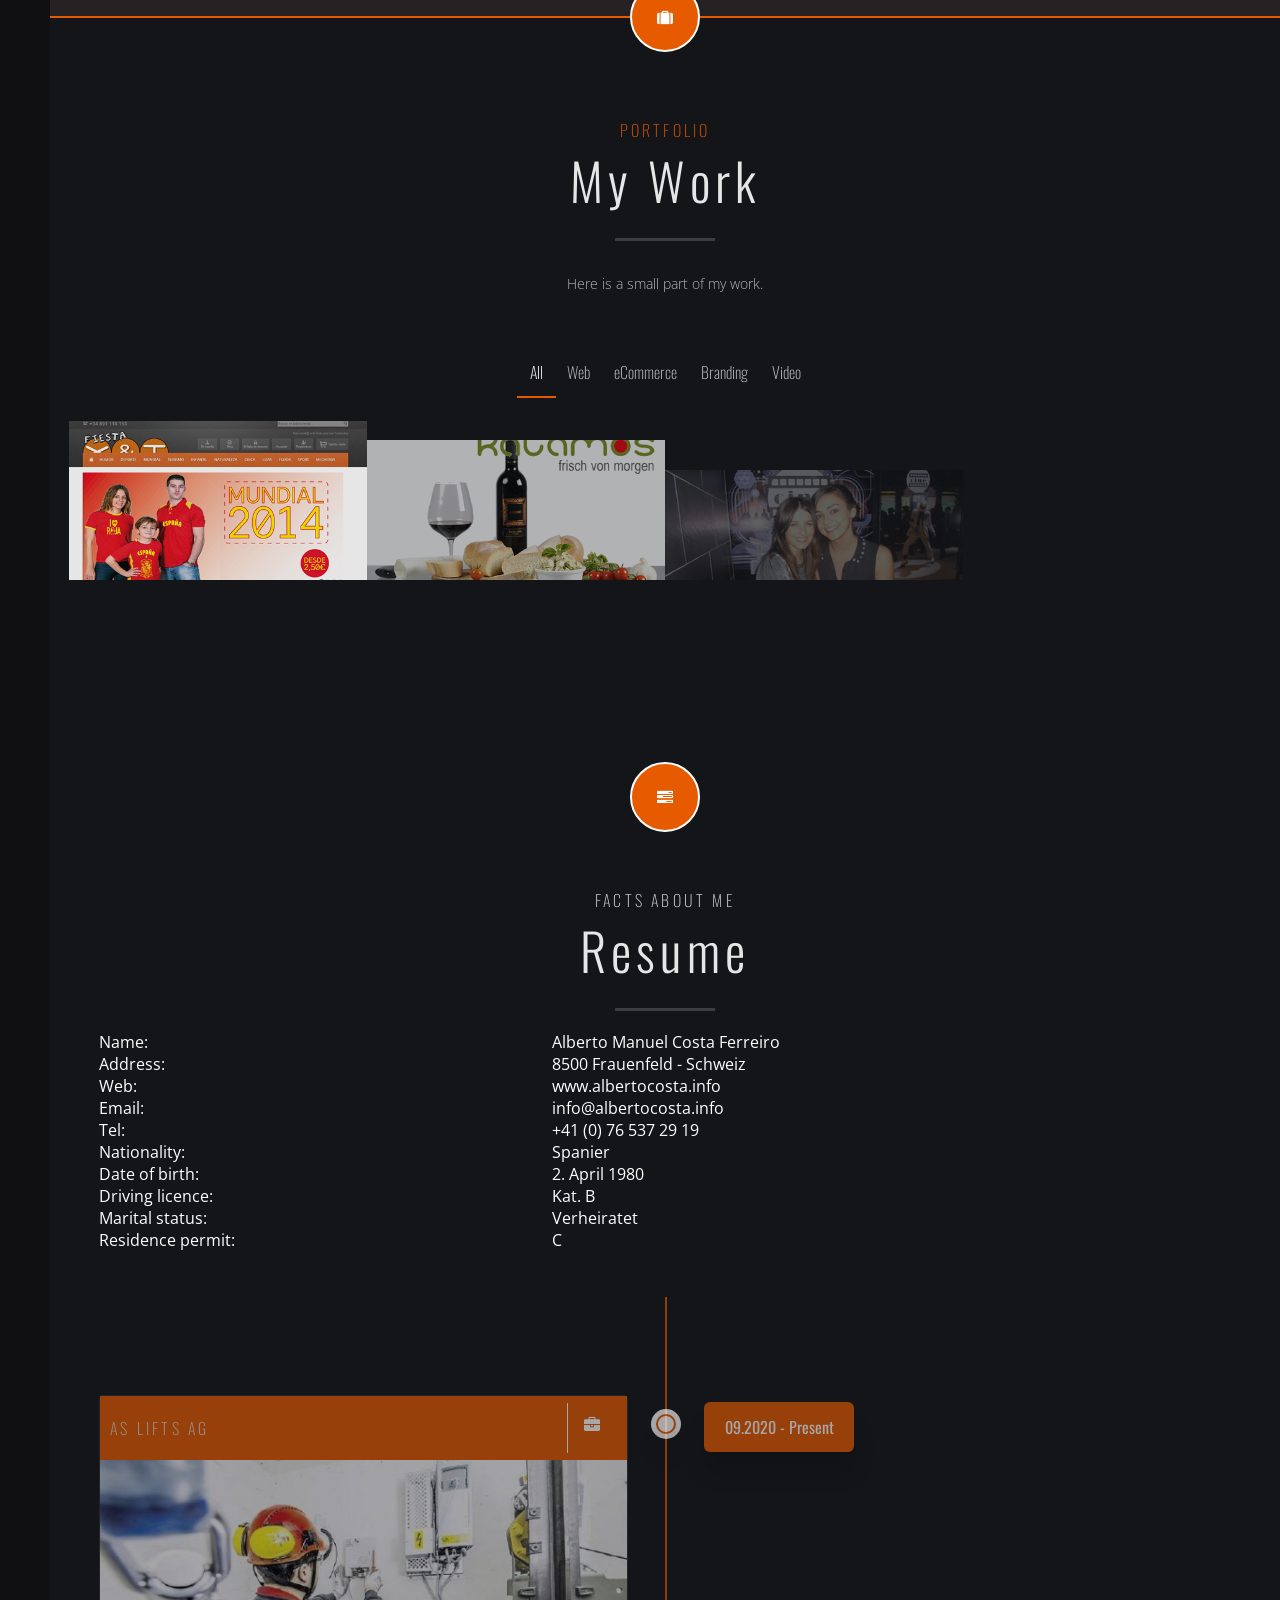
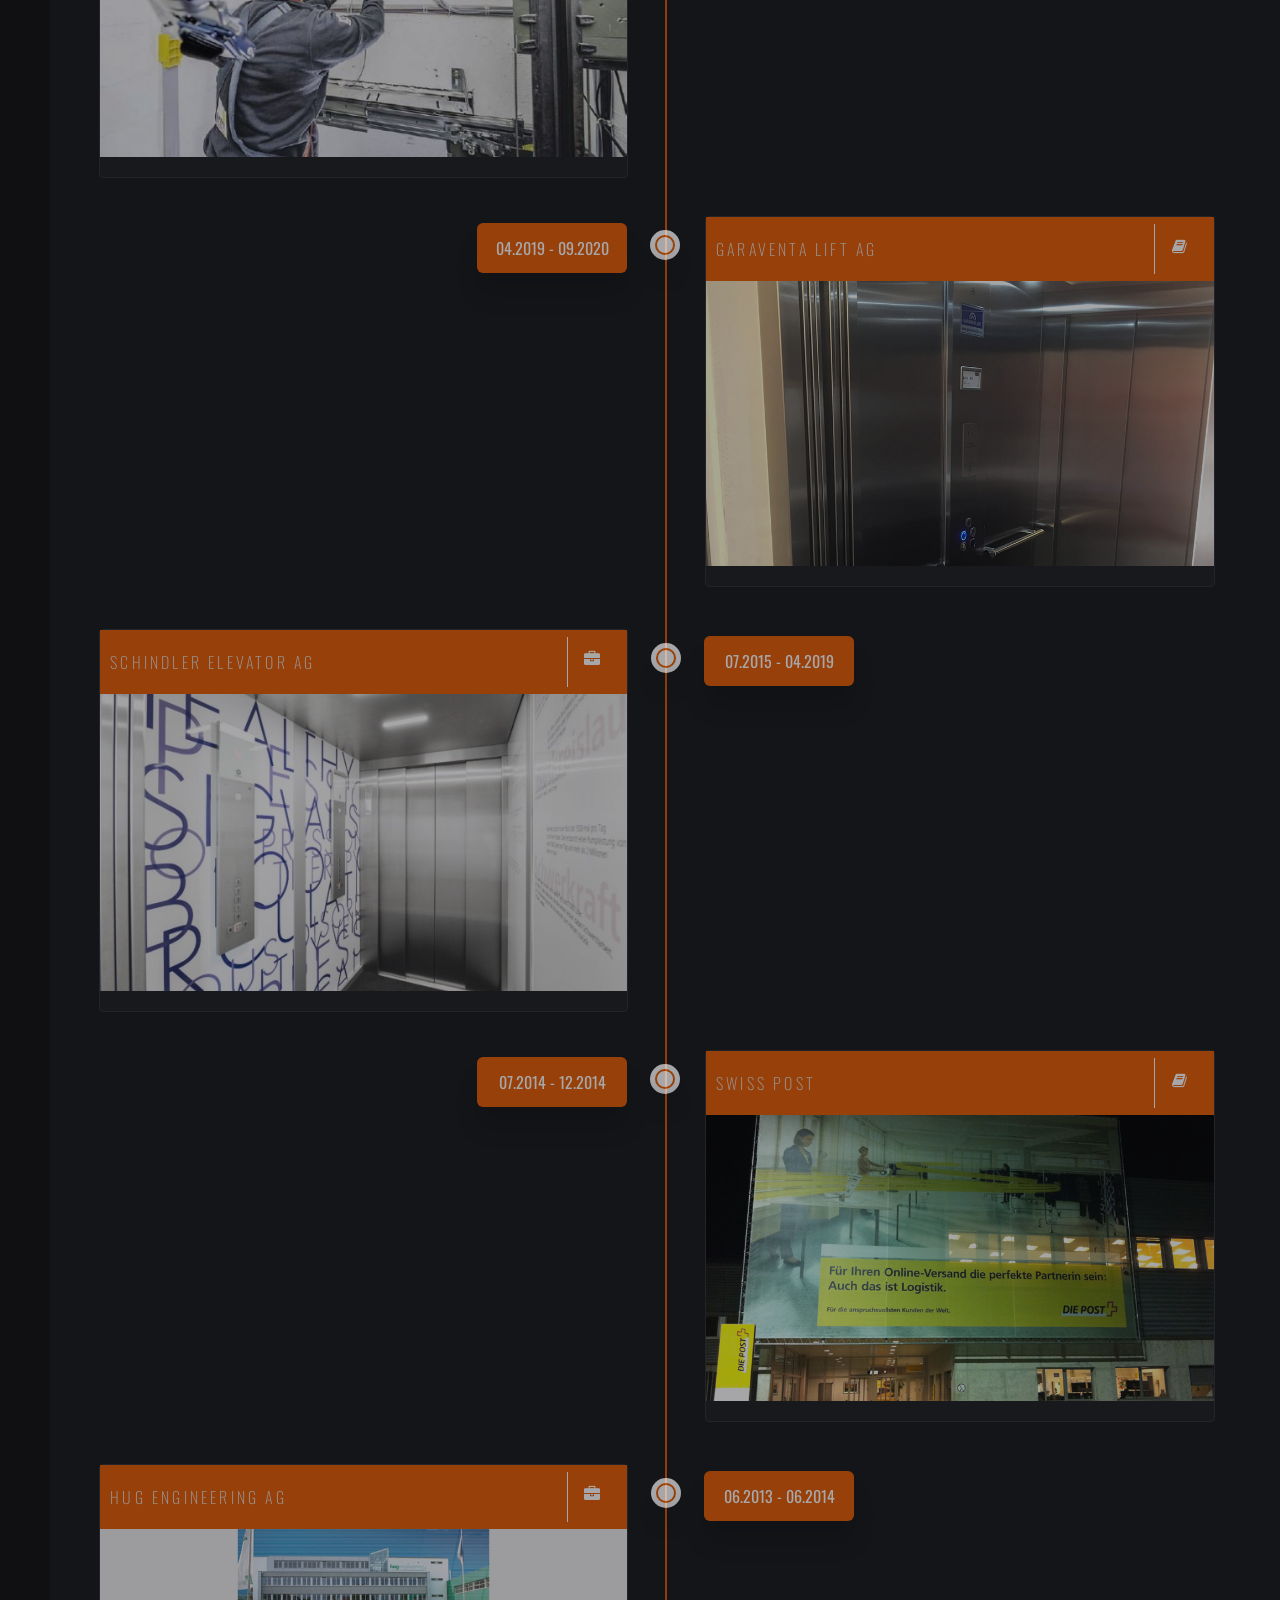
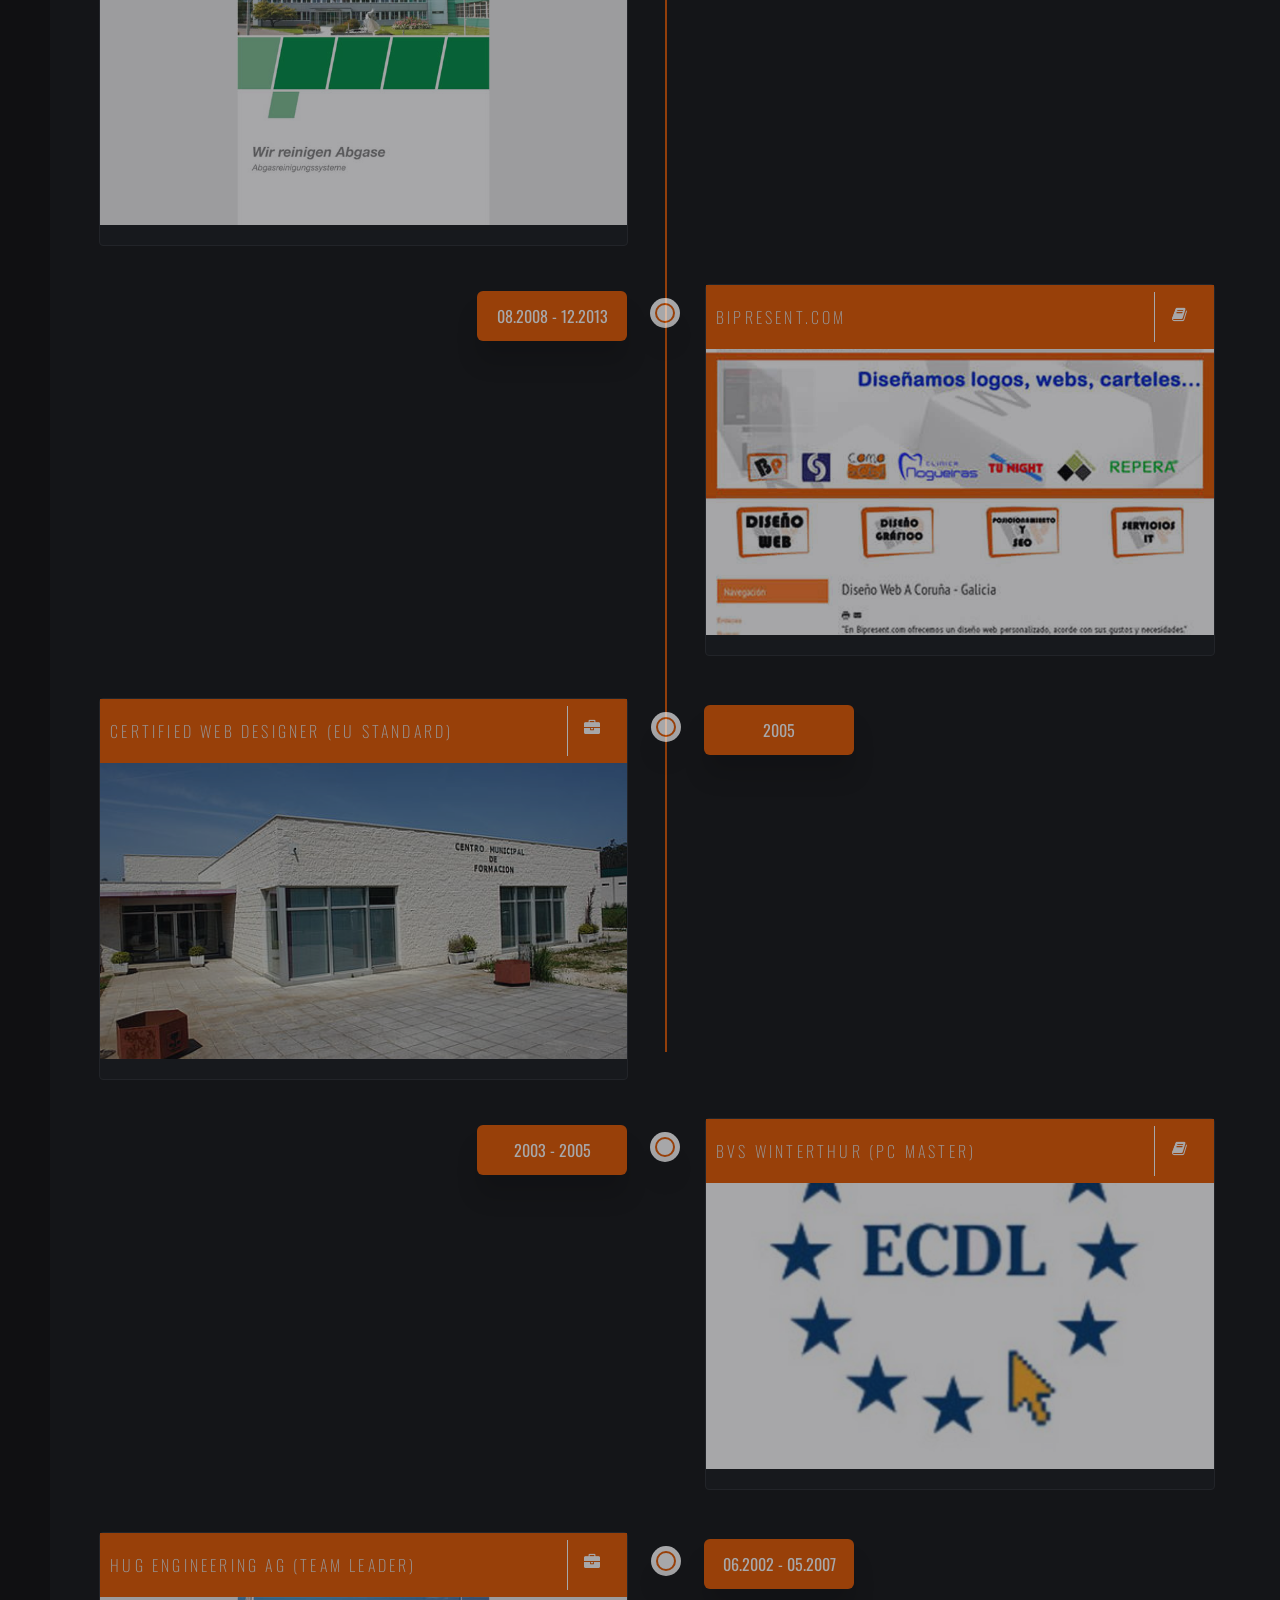
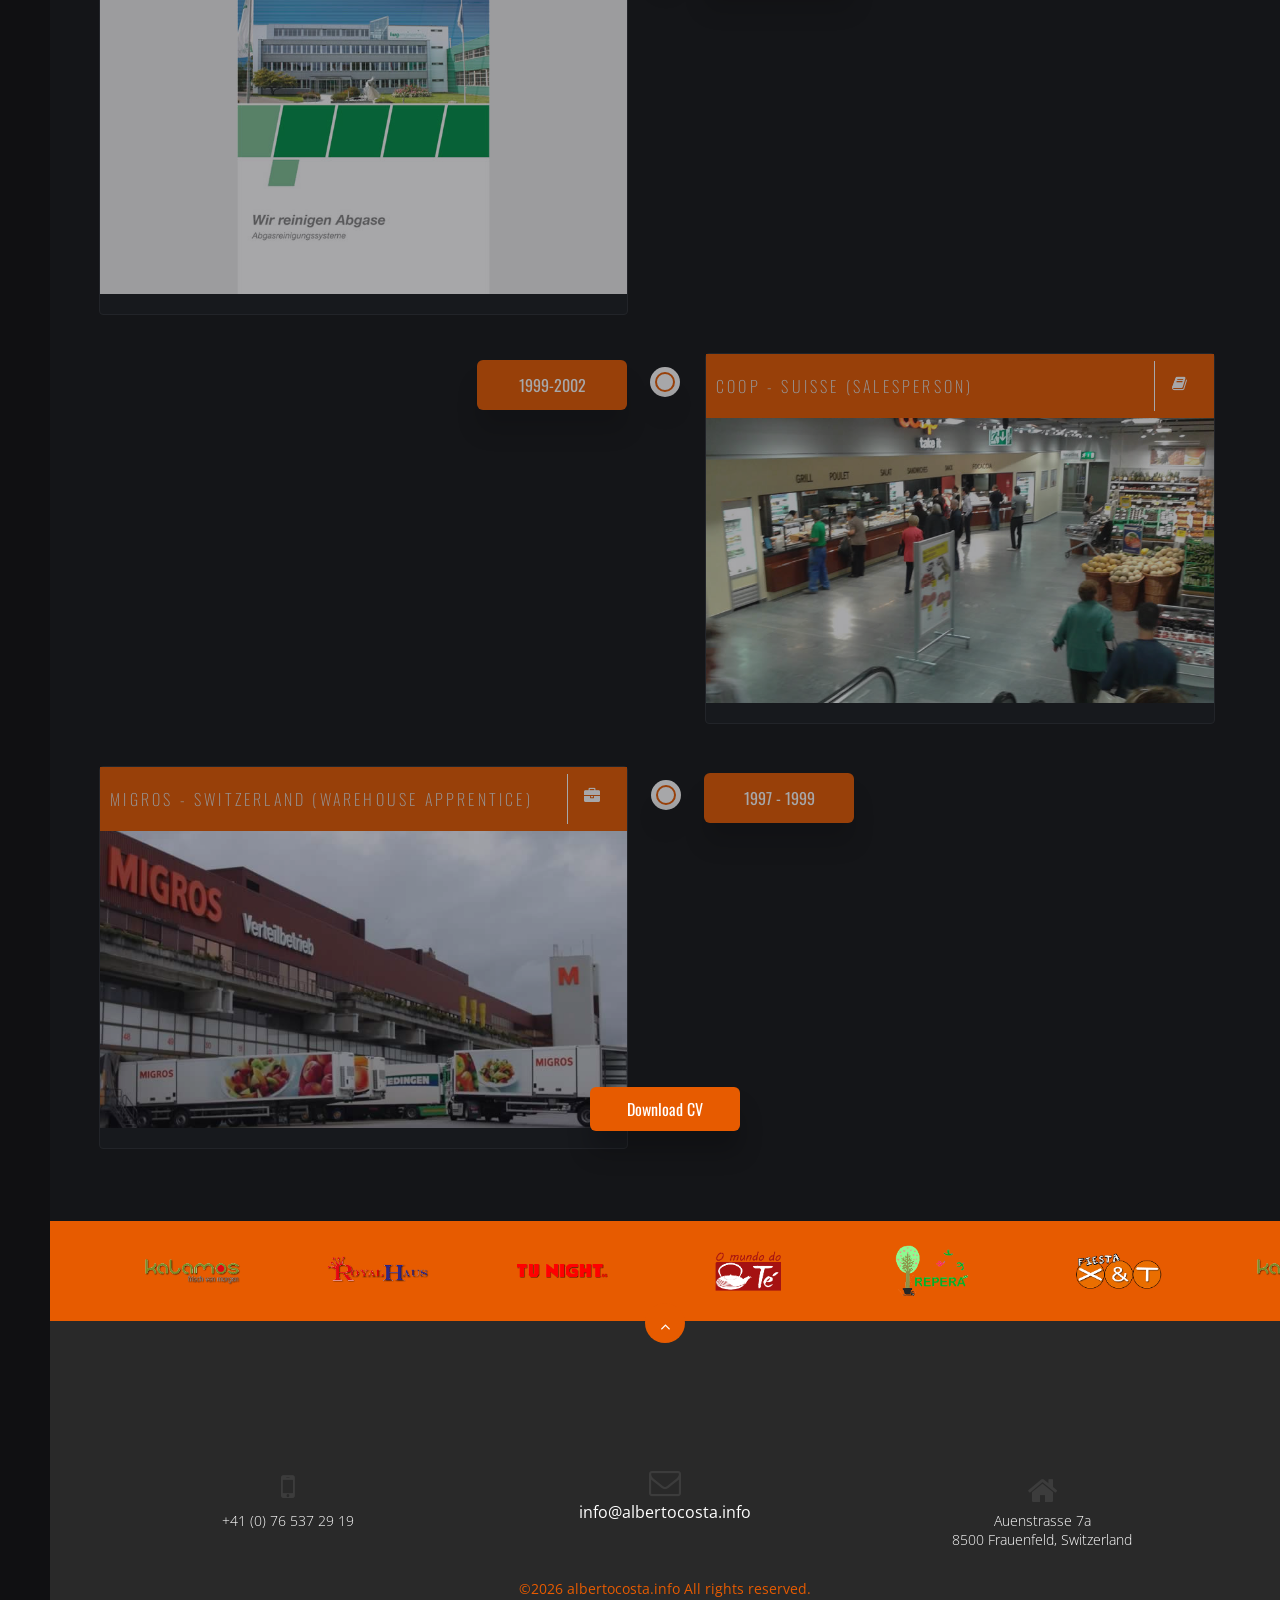
==== commit 0d57fa8d: "Make index.html the German content source; dictionaries hold translations index.html now carries the" ====
--- a/index.html
+++ b/index.html
@@ -465,10 +465,11 @@
 			<div class="aih">
 			
 				<ul id="folio_container" class="grid-full animaper">
+				<!--AMCF:PROJECTS:START-->
 				
 				<!-- 1 project -->
 				
-					<li class="box  mix category_2 mix_all">
+					<li class="box  mix category_2 mix_all" data-desc="" data-client="" data-date="" data-url="">
 						<a href="#" class="folio-open" data-project="0">
 							<img src="images/folio/xyt.png" class="respimg" alt="" title="">
 							<div class="folio-name clear">
@@ -484,7 +485,7 @@
 					
 				<!-- 2 project -->
 					
-					<li class="box mix category_3 mix_all">
+					<li class="box mix category_3 mix_all" data-desc="" data-client="" data-date="" data-url="">
 						<a href="#" class="folio-open" data-project="1">
 							<img src="images/folio/kalamos.png" class="respimg" alt="" title="">
 							<div class="folio-name clear">
@@ -499,7 +500,7 @@
 					
 				<!-- 3 project -->	
 				
-					<li class="box  mix category_4 mix_all">
+					<li class="box  mix category_4 mix_all" data-desc="" data-client="" data-date="" data-url="">
 						<a href="#" class="folio-open" data-project="2">
 							<img src="images/folio/tunight.png" class="respimg" alt="" title="">
 							<div class="folio-name clear">
@@ -514,7 +515,7 @@
 					
 				<!-- 4 project -->
 					
-					<li class="box  mix category_2 mix_all">
+					<li class="box  mix category_2 mix_all" data-desc="" data-client="" data-date="" data-url="">
 						<a href="#" class="folio-open" data-project="3">
 							<img src="images/folio/omundodote.png" class="respimg" alt="" title="">
 							<div class="folio-name clear">
@@ -529,7 +530,7 @@
 					
 				<!-- 5 project -->	
 				
-					<li class="box mix category_1 mix_all">
+					<li class="box mix category_1 mix_all" data-desc="" data-client="" data-date="" data-url="">
 						<a href="#" class="folio-open" data-project="4">
 							<img src="images/folio/reperanet.png" class="respimg" alt="" title="">
 							<div class="folio-name clear">
@@ -544,7 +545,7 @@
 					
 				<!-- 6 project -->
 				
-					<li class="box mix category_3 mix_all">
+					<li class="box mix category_3 mix_all" data-desc="" data-client="" data-date="" data-url="">
 						<a href="#" class="folio-open" data-project="5">
 							<img src="images/folio/royalhaus.png" class="respimg" alt="" title="">
 							<div class="folio-name clear">
@@ -559,7 +560,7 @@
 					
 				<!-- 7 project -->	
 				
-					<li class="box mix category_3 mix_all">
+					<li class="box mix category_3 mix_all" data-desc="" data-client="" data-date="" data-url="">
 						 <a href="#" class="folio-open" data-project="6">
 							<img src="images/folio/ifc.png" class="respimg" alt="" title="">
 							<div class="folio-name clear">
@@ -574,7 +575,7 @@
 					
 				<!-- 8 project -->
 				
-					<li class="box mix category_1 mix_all">
+					<li class="box mix category_1 mix_all" data-desc="" data-client="" data-date="" data-url="">
 						<a href="#" class="folio-open" data-project="7">
 							<img src="images/folio/naturania.png" class="respimg" alt="" title="">
 							<div class="folio-name clear">
@@ -587,6 +588,7 @@
 						</a>	
 					</li>
 					
+				<!--AMCF:PROJECTS:END-->
 			 </ul>
 				
 			</div>
@@ -639,6 +641,7 @@
 				
 				<div class="small-separator"></div>
 				
+			  <!--AMCF:FACTS:START-->
 <ul  style="text-align:left;">
 				  <li style="float:left;width:40%;" data-i18n="resume.facts.name">Name:</li><li data-fv="name">Alberto Manuel Costa Ferreiro</li>
 				  <li style="float:left;width:40%;" data-i18n="resume.facts.address">Wohnort:</li><li data-fv="address2">8500 Frauenfeld</li>
@@ -650,8 +653,10 @@
 				  <li style="float:left;width:40%;" data-i18n="resume.facts.license">Führerschein:</li><li data-fv="licenseV">Kat. B</li>
 				  <li style="float:left;width:40%;" data-i18n="resume.facts.civil">Zivilstand:</li><li data-fv="civilV">Verheiratet</li>
 				  <li style="float:left;width:40%;" data-i18n="resume.facts.permit">Ausländerausweiss:</li><li data-fv="permitV">C</li>
-              </ul>
+</ul>
+			  <!--AMCF:FACTS:END-->
               <p>&nbsp;</p>
+				  <!--AMCF:RESUME:START-->
 				<div class="resume-holder">
 				  <div class="resume-line animaper"></div>
 				  <!-- block - left -->
@@ -983,6 +988,7 @@
 				<a href="/CV_AMCF-de.pdf" class="download-resume"><span class="transition" data-i18n="resume.download">CV Runterladen</span></a>
 				
 			</div>
+				  <!--AMCF:RESUME:END-->
 		</div>				
 	</div><!--=============== section resume end ===============-->
 	
--- a/css/style.css
+++ b/css/style.css
@@ -2647,8 +2647,52 @@
 }
 body.dark .dm-track::after{
 	transform:translateX(22px);
-	background:#f54f36;
-}
+}
+
+/* ====================
+Admin Panel
+--------------------------------------------------------------*/
+.admin-page{background:#101010;color:#e0e0e0;min-height:100vh;font-family:'Open Sans',sans-serif;}
+.admin-wrap{max-width:860px;margin:0 auto;padding:40px 20px 60px;}
+.admin-head{text-align:center;margin-bottom:30px;}
+.admin-head h1{font-family:'Oswald',sans-serif;font-size:30px;color:#fff;text-transform:uppercase;letter-spacing:1px;margin:0 0 6px;}
+.admin-head p{font-size:14px;color:#8f8f8f;margin:0;}
+.admin-lang{margin-bottom:20px;text-align:right;}
+.admin-lang select{background:#1c1c1d;border:1px solid #2a2a2b;color:#fff;padding:8px 12px;font-family:'Open Sans',sans-serif;}
+.admin-login{max-width:380px;margin:40px auto;background:#141414;border:1px solid #2a2a2b;padding:30px;}
+.admin-login h2{font-family:'Oswald',sans-serif;font-size:18px;color:#fff;text-transform:uppercase;margin:0 0 18px;}
+.admin-field{margin-bottom:16px;}
+.admin-field label{display:block;font-size:12px;text-transform:uppercase;letter-spacing:1px;color:#8f8f8f;margin-bottom:6px;}
+.admin-field input[type=password],.admin-field input[type=text],.admin-field input[type=url],.admin-field input[type=date],.admin-field select,.admin-field textarea{
+	width:100%;box-sizing:border-box;background:#1c1c1d;border:1px solid #2a2a2b;color:#fff;padding:10px 12px;font-size:14px;font-family:'Open Sans',sans-serif;}
+.admin-field textarea{min-height:110px;resize:vertical;}
+.admin-btn{display:inline-block;background:#f54f36;color:#fff;border:none;font-family:'Oswald',sans-serif;font-size:13px;text-transform:uppercase;letter-spacing:1px;padding:11px 22px;cursor:pointer;}
+.admin-btn:hover{background:#d83e26;}
+.admin-btn.ghost{background:#2a2a2b;color:#fff;}
+.admin-btn.ghost:hover{background:#3a3a3b;}
+.admin-error{display:none;background:#5c1f17;color:#ffc6bd;border:1px solid #8a2f22;padding:10px 14px;font-size:13px;margin-bottom:16px;}
+.admin-hidden{display:none;}
+.admin-export{margin-top:26px;background:#141414;border:1px solid #2a2a2b;padding:20px;}
+.admin-export h3{font-family:'Oswald',sans-serif;font-size:15px;color:#fff;text-transform:uppercase;margin:0 0 8px;}
+.admin-export pre{background:#1c1c1d;color:#9bd0a5;border:1px solid #2a2a2b;padding:12px;font-size:12px;line-height:1.5;white-space:pre-wrap;word-break:break-all;max-height:280px;overflow:auto;}
+.admin-list{margin-top:16px;}
+.admin-list-item{display:flex;align-items:center;justify-content:space-between;background:#141414;border:1px solid #2a2a2b;padding:10px 14px;margin-bottom:8px;font-size:14px;}
+.admin-list-item span{color:#fff;}
+.admin-list-item .del{cursor:pointer;color:#f54f36;font-size:13px;border:none;background:none;font-family:'Oswald',sans-serif;text-transform:uppercase;margin-left:10px;}
+.admin-list-item .del:hover{color:#ff6a52;}
+.admin-list-item .edit{cursor:pointer;color:#c9a84b;font-size:13px;border:none;background:none;font-family:'Oswald',sans-serif;text-transform:uppercase;}
+.admin-list-item .edit:hover{color:#e6c66a;}
+.admin-list-item .hidden-tag{color:#5f6b5f;font-size:12px;font-style:italic;margin-left:10px;}
+.admin-grid{display:grid;grid-template-columns:1fr 1fr;gap:14px;}
+.admin-grid .full{grid-column:1 / -1;}
+.admin-subhead{font-family:'Oswald',sans-serif;font-size:15px;color:#fff;text-transform:uppercase;margin:26px 0 10px;}
+.admin-job-box{background:#141414;border:1px solid #2a2a2b;padding:14px;margin-bottom:14px;}
+.admin-back{display:inline-block;margin:0 0 20px;color:#8f8f8f;font-size:13px;text-decoration:none;}
+.admin-back:hover{color:#fff;}
+.jmx{position:relative;display:inline-block;margin:0 8px 8px 0;}
+.jmx img{display:block;width:120px;height:80px;object-fit:cover;border:1px solid #2a2a2b;background:#1c1c1d;}
+.jmx-del{position:absolute;top:2px;right:2px;width:22px;height:22px;border:none;background:#f54f36;color:#fff;cursor:pointer;font-size:14px;line-height:1;border-radius:2px;}
+.jmx-del:hover{background:#d83e26;}
 
 /* ====================
 Dark mode: theme overrides
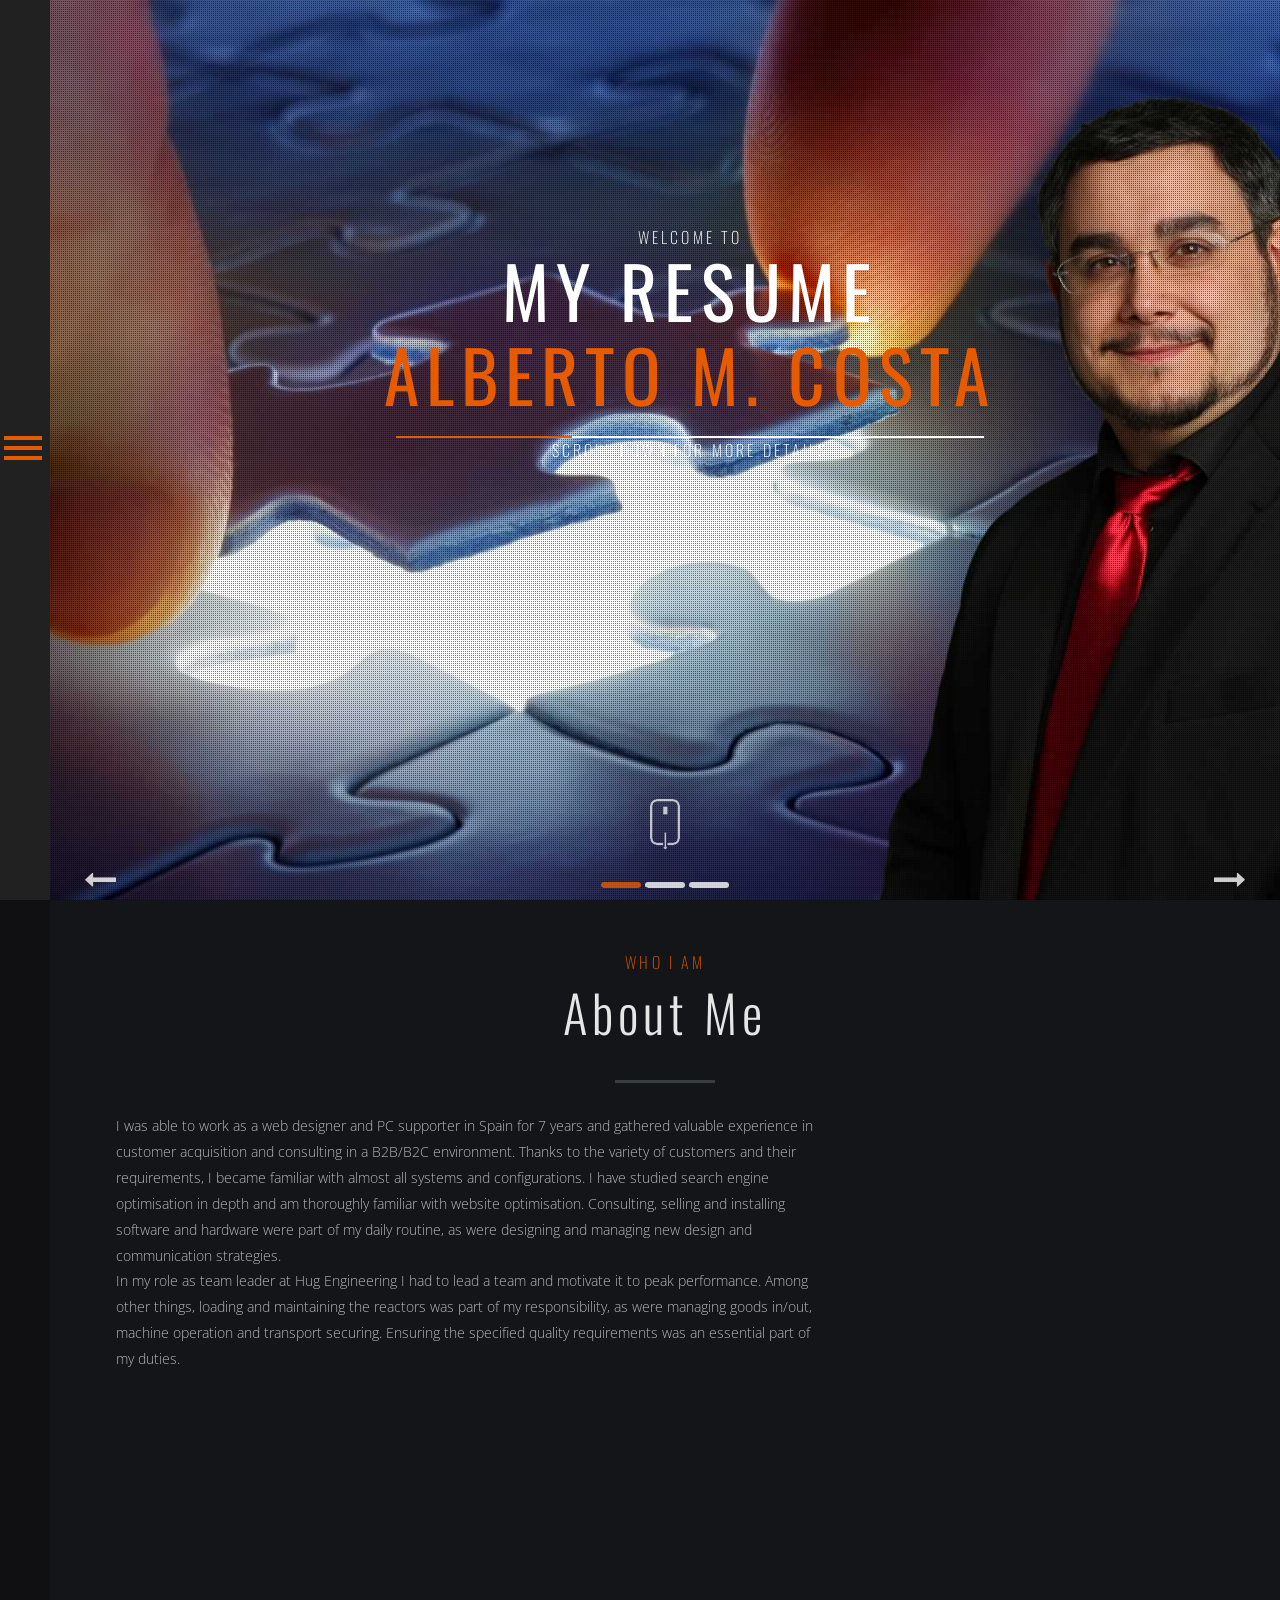
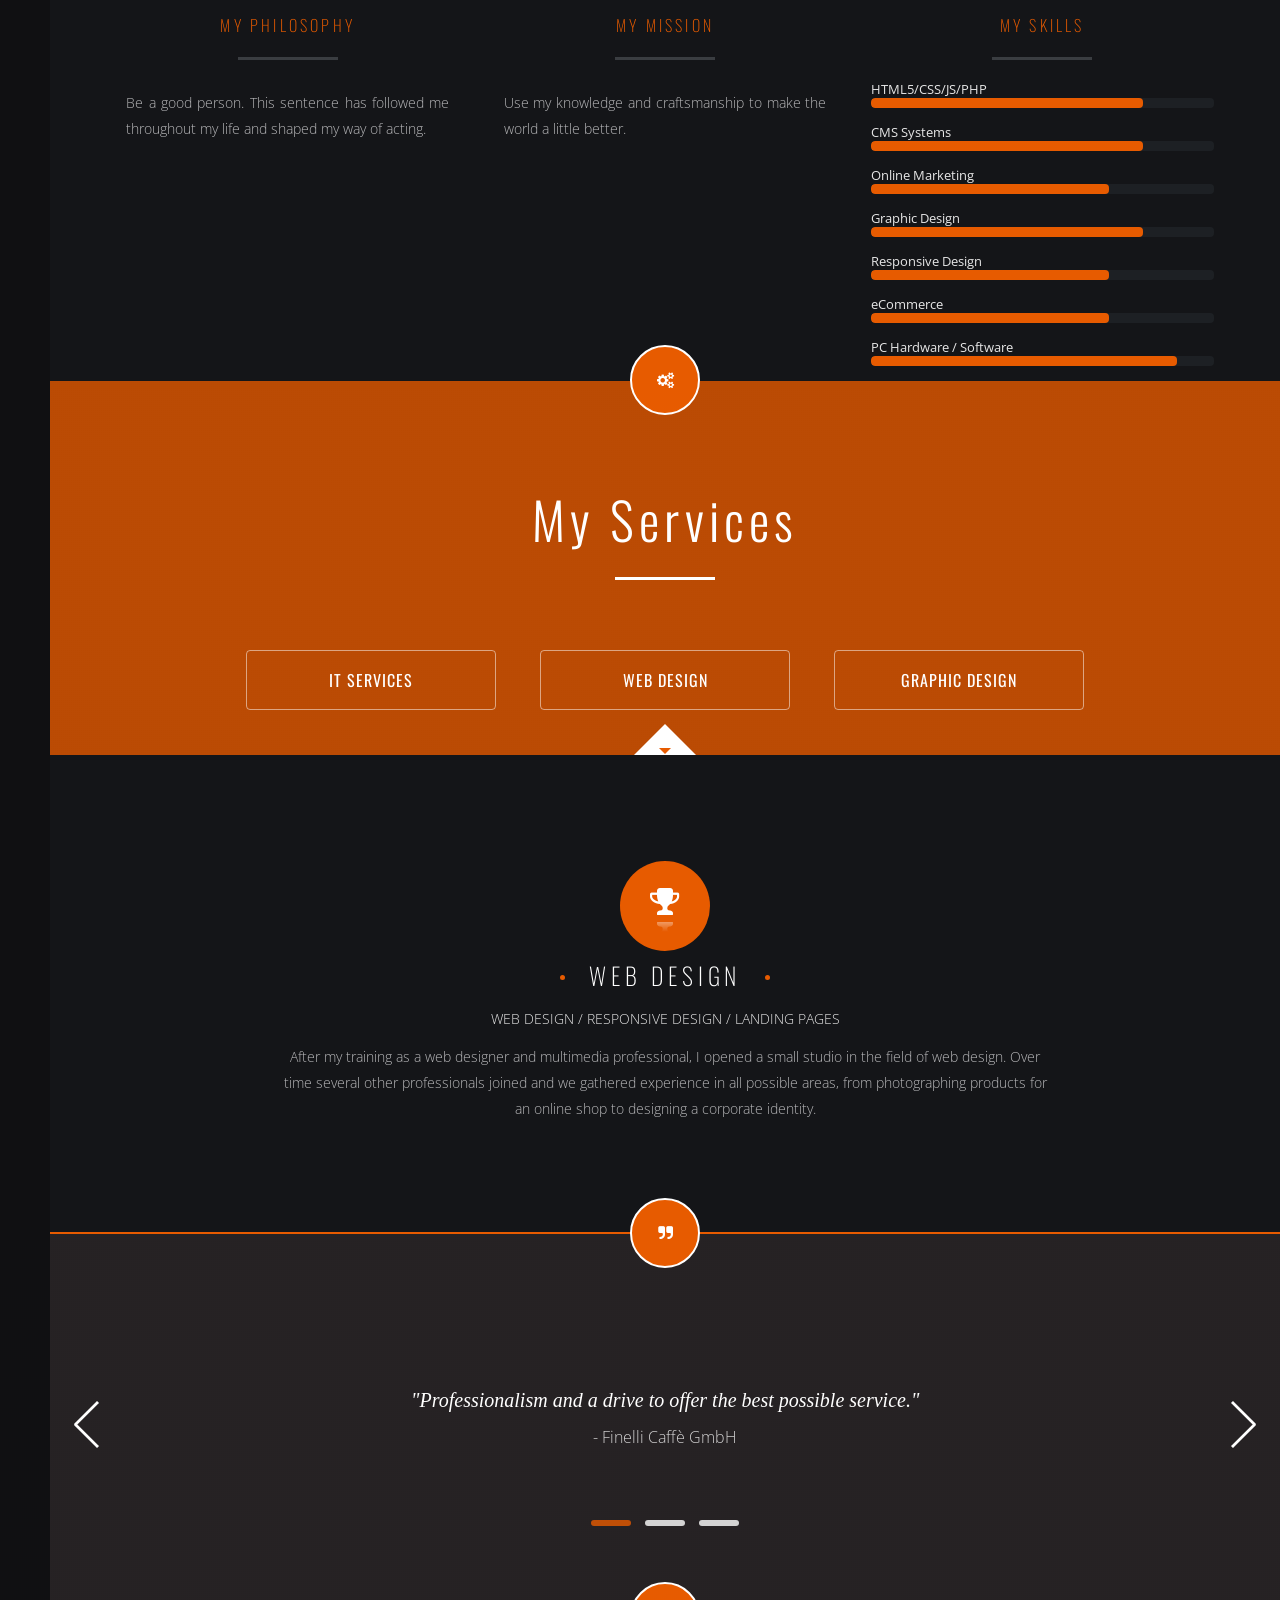
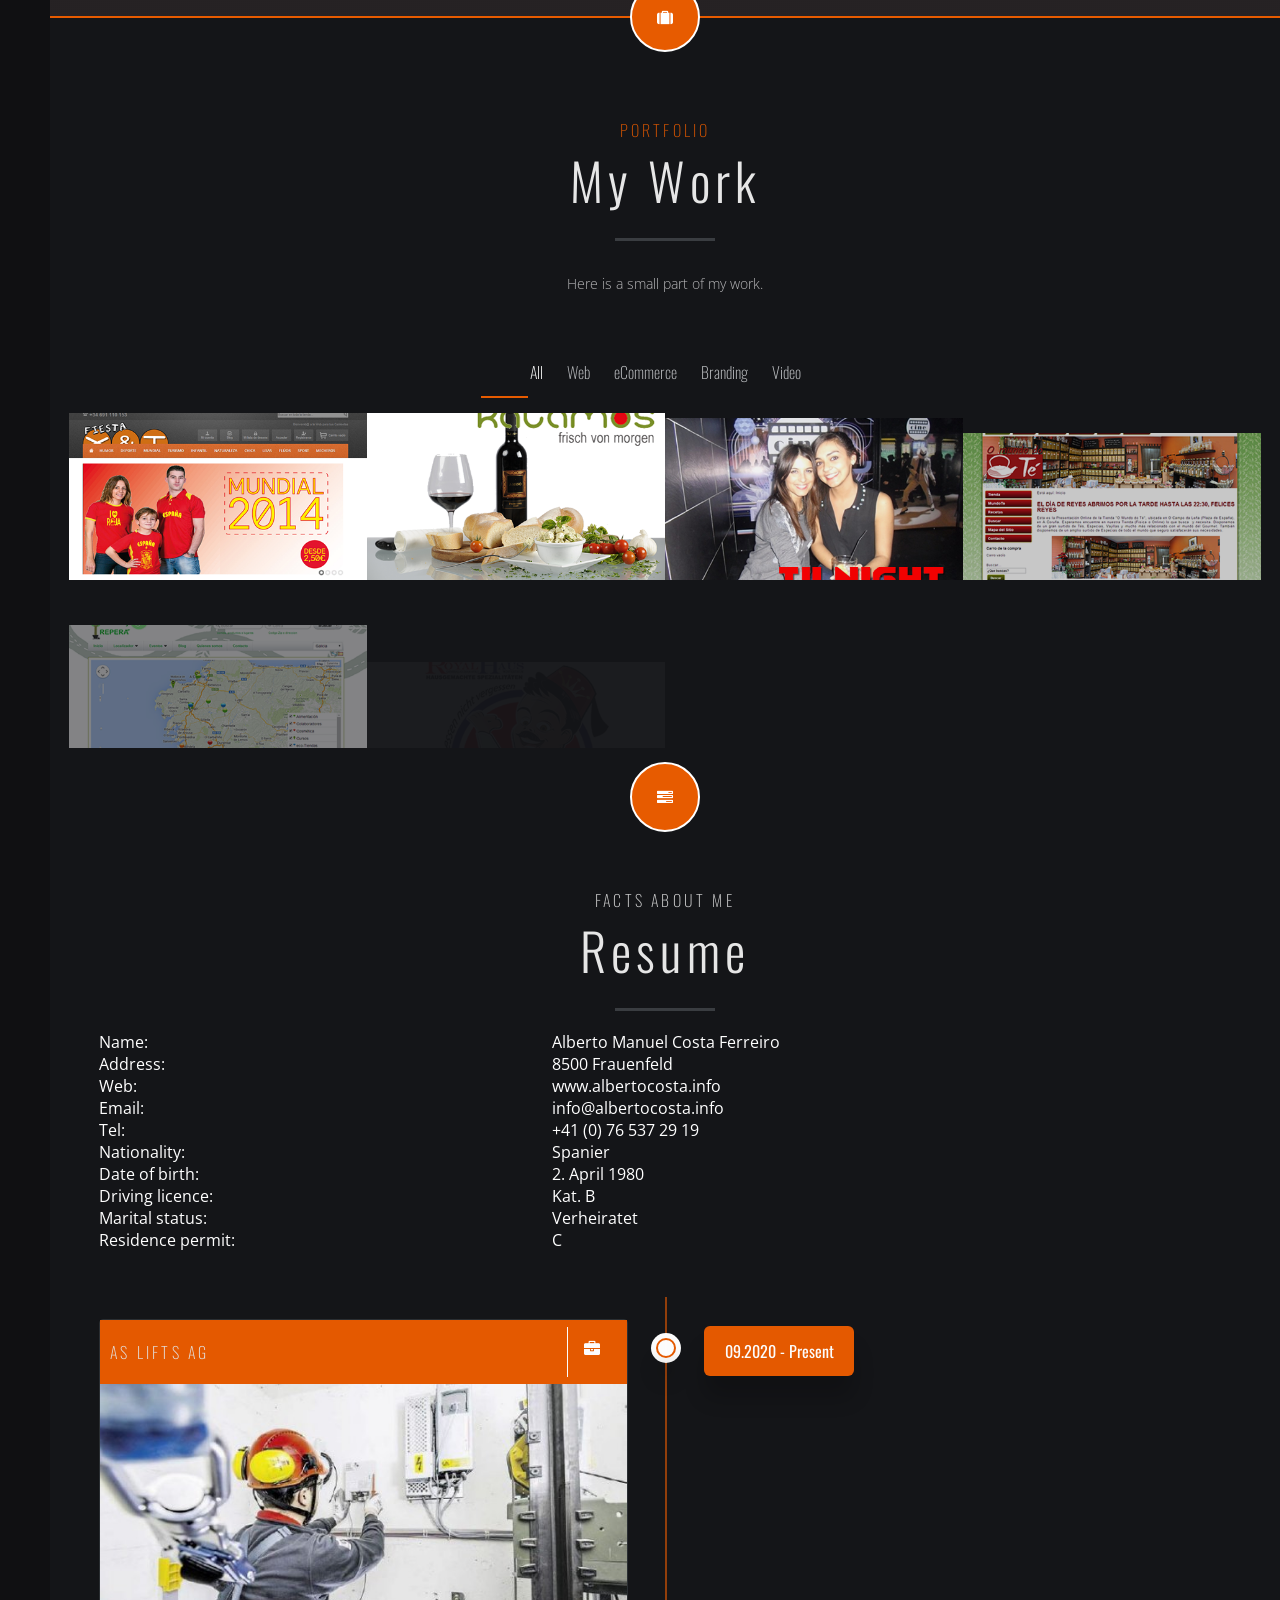
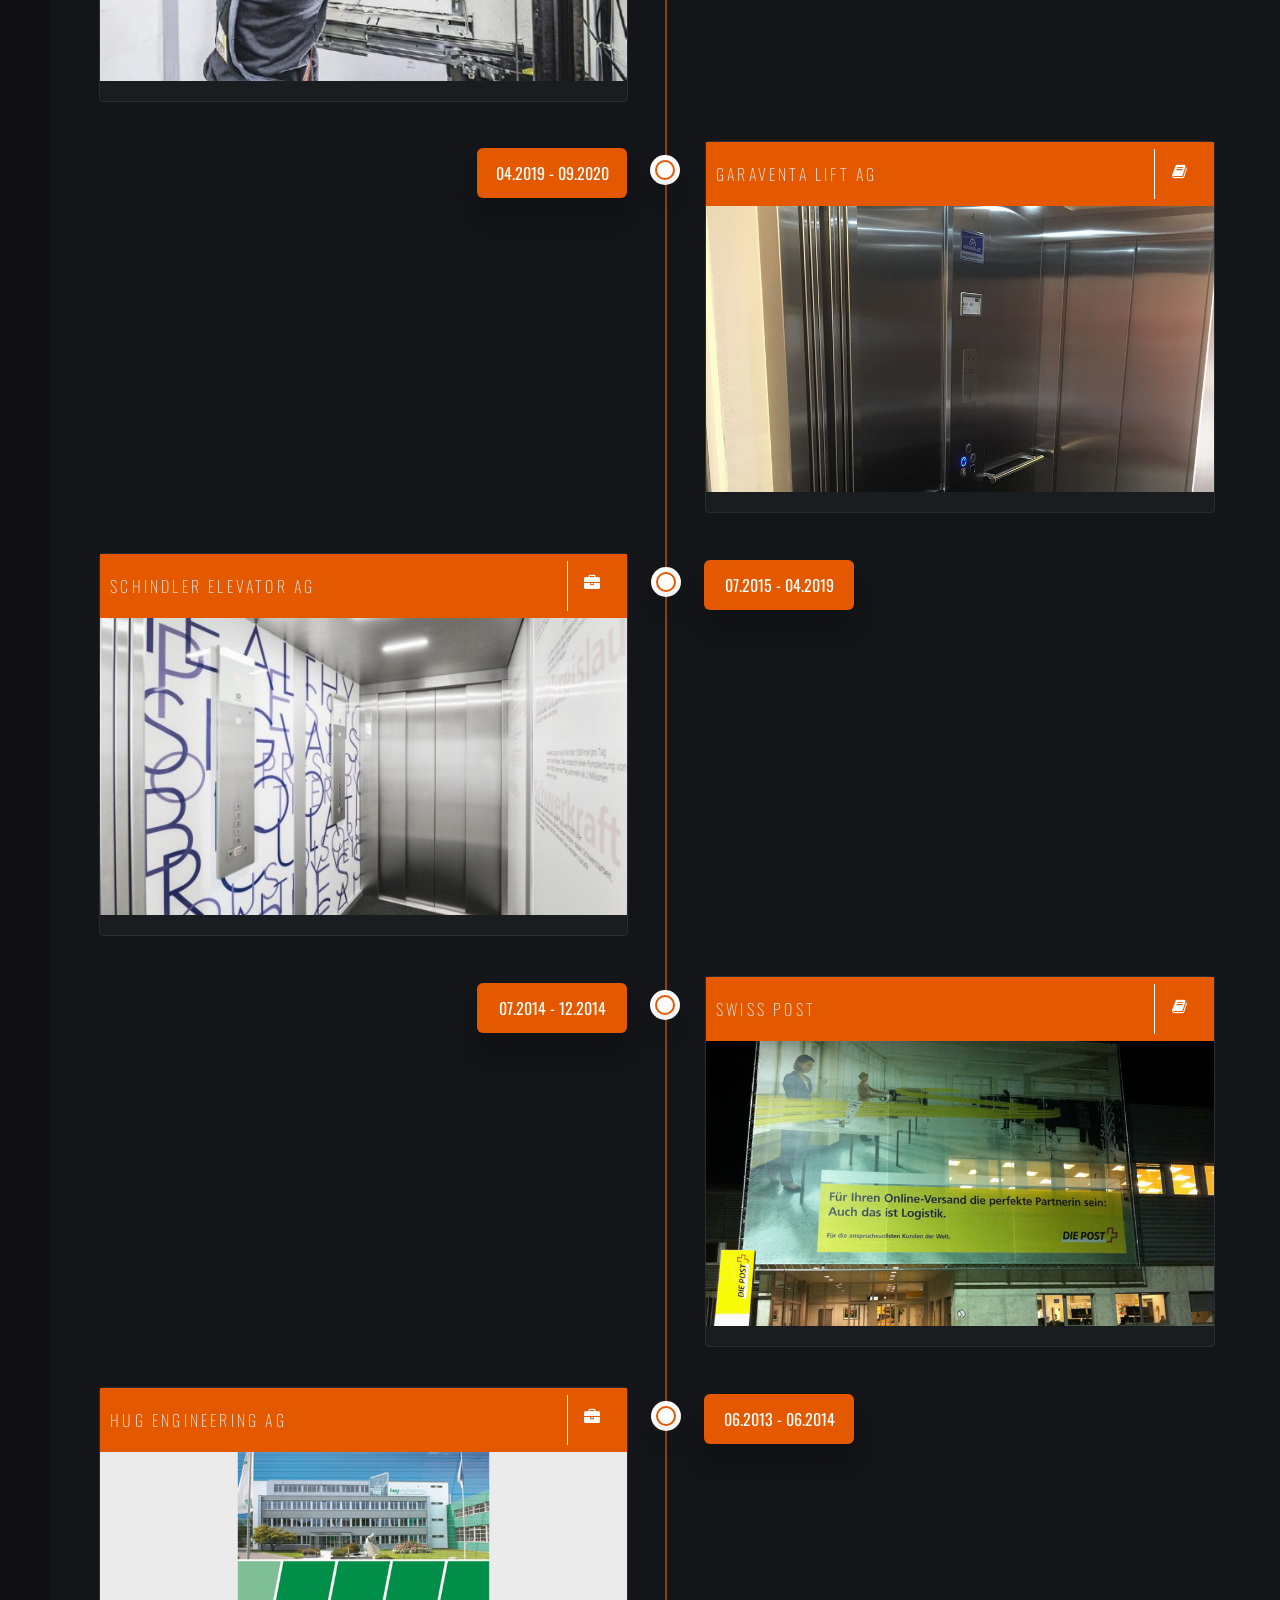
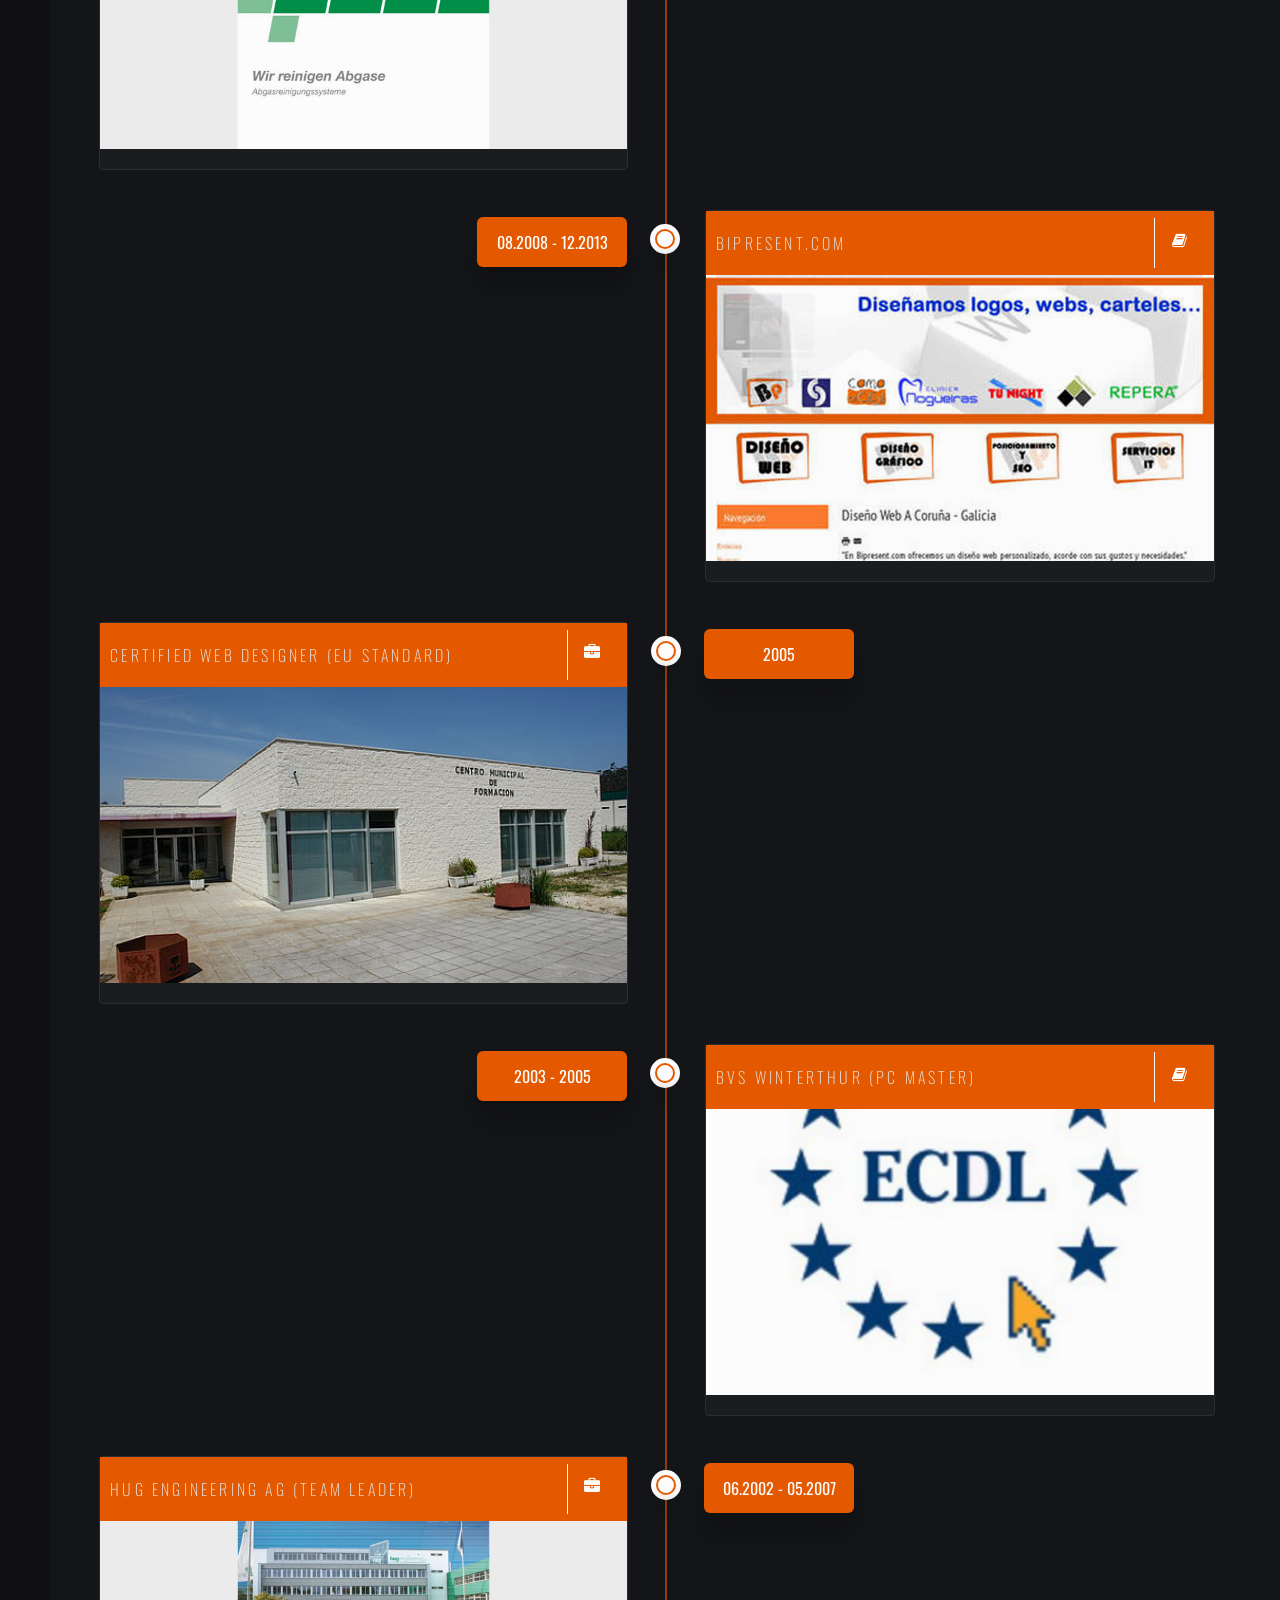
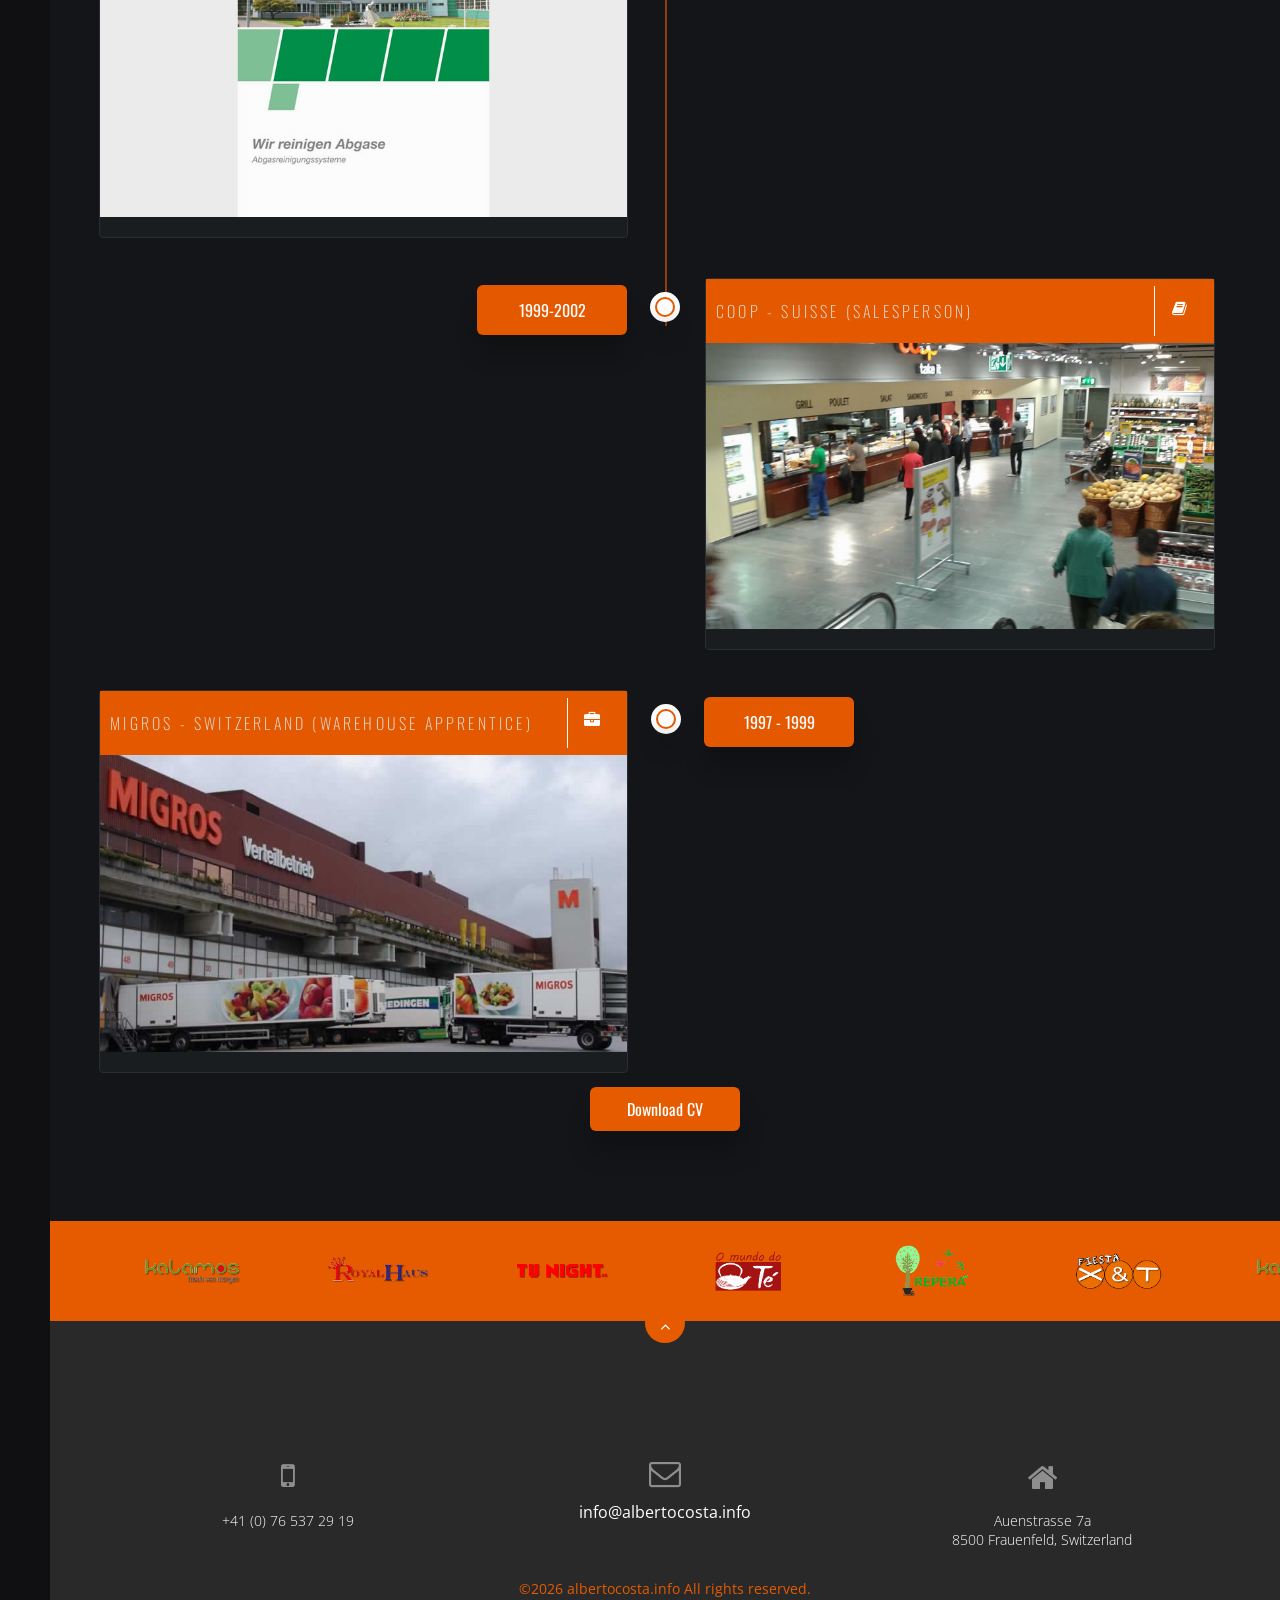
==== commit db28bd69: "Clean up superseded files and dead code The old admin saved into data/projects.js, which nothing rea" ====
--- a/index.html
+++ b/index.html
@@ -469,7 +469,7 @@
 				
 				<!-- 1 project -->
 				
-					<li class="box  mix category_2 mix_all" data-desc="" data-client="" data-date="" data-url="">
+					<li class="box  mix category_2 mix_all" data-desc="X&amp;T war ein Sehr anspruchsvollen Projekt wo wir verschiedene Webseiten für verschiedene Produkten und Dienstleistungen erstellt haben. von Verkleidungen, über Personalisierte T-Shirts bis hin zu Partyzubehör." data-client="Tiendas X&amp;T " data-date="" data-url="">
 						<a href="#" class="folio-open" data-project="0">
 							<img src="images/folio/xyt.png" class="respimg" alt="" title="">
 							<div class="folio-name clear">
@@ -680,7 +680,11 @@
 									</ul>
 								  </div>
 								
-							  <p data-i18n-html="resume.job11.text">Bei der <a href="https://www.lift.ch" target="_blank" class="company-color">AS Aufzüge AG</a> habe ich mich als Servicetechniker Lift weiter entwickelt. Als Feldtrainer konnte ich zum Troubelshooter aufsteigen und neue Mittarbeiter einarbeiten.</p>
+							  <p data-i18n-html="resume.job11.text">Bei der <a href="https://www.lift.ch" target="_blank" class="company-color">AS Aufzüge AG</a> habe ich mich als Servicetechniker Lift weiter entwickelt. Als Feldtrainer konnte ich zum Troubelshooter aufsteigen und neue Mittarbeiter einarbeiten.</p><ul style="text-align:left; padding-left:2em; list-style:inside circle;">
+							  <li data-i18n="resume.job11.l1">Unterhalt und Wartung von Aufzügen aller Marken</li>
+							<li data-i18n="resume.job11.l2">Feltrainer</li>
+							  <li data-i18n="resume.job11.l3">Stellvertretter Teamchef</li>
+							  </ul>
 							
 							</div>
 						</div>
@@ -710,9 +714,9 @@
 									</ul>
 								  </div>								
 	
-								<p data-i18n-html="resume.job10.text">Bei der Garaventa Lift AG  (<a href="https://www.garaventalift.ch" target="_blank" class="company-color">Garaventa</a>) 
-								bin ich für den Unterhalt und Reparaturen an Homelifte und Hebebühnen zuständig. 
-								Eine Abwechlungreiche T&auml;tigkeit die viele herausförderungen mit sich bringt.</p>
+								<p data-i18n-html="resume.job10.text">Bei der Garaventa Lift AG  (<a href="https://www.garaventalift.ch" target="_blank" class="company-color">Garaventa</a>) bin ich für den Unterhalt und Reparaturen an Homelifte und Hebebühnen zuständig. Eine Abwechslungsreiche Tätigkeit die viele Herausforderungen mit sich bringt.</p><ul style="text-align:left; padding-left:2em; list-style:inside circle;">
+							  <li data-i18n="resume.job10.l1">Unterhalt und Wartung von Aufzügen und Plattformen</li>
+							</ul>
 							
 							</div>
 						</div>
@@ -741,7 +745,12 @@
 									</ul>
 								  </div>
 								
-							  <p data-i18n-html="resume.job9.text">Bei der <a href="https://www.schindler.ch" target="_blank" class="company-color">Schindler Aufzüge AG</a> habe ich mich als Servicetechniker Lift ausbilden lassen und auch in den Letzten Jahre diese Arbeit ausgeübt</p>
+							  <p data-i18n-html="resume.job9.text">Bei der <a href="https://www.schindler.ch" target="_blank" class="company-color">Schindler Aufzüge AG</a> habe ich mich als Servicetechniker Lift ausbilden lassen und auch in den Letzten Jahre diese Arbeit ausgeübt</p><ul style="text-align:left; padding-left:2em; list-style:inside circle;">
+							  <li data-i18n="resume.job9.l1">Unterhalt und Wartung von Aufzügen</li>
+							<li data-i18n="resume.job9.l2">Reinigen</li>
+							  <li data-i18n="resume.job9.l3">Kundenbetreung</li>
+							  <li data-i18n="resume.job9.l4">Reparaturen</li>
+							  </ul>
 							
 							</div>
 						</div>
@@ -772,7 +781,10 @@
 									</ul>
 								  </div>								
 	
-								<p data-i18n-html="resume.job8.text">Bei der Schweizerische Post im Paketzentrum Frauenfeld  (<a href="https://www.post.ch" target="_blank" class="company-color">Post</a>) war ich für das Codieren der Pakete und das Sortiren von Sperrgut zuständig.</p>
+								<p data-i18n-html="resume.job8.text">Bei der Schweizerische Post im Paketzentrum Frauenfeld  (<a href="https://www.post.ch" target="_blank" class="company-color">Post</a>) war ich für das Codieren der Pakete und das Sortiren von Sperrgut zuständig.</p><ul style="text-align:left; padding-left:2em; list-style:inside circle;">
+							  <li data-i18n="resume.job8.l1">Codieren von nicht lesbaren Pakete</li>
+							<li data-i18n="resume.job8.l2">Verteilen und Sortieren von Paketen</li>
+							  </ul>
 							
 							</div>
 						</div>
@@ -801,7 +813,10 @@
 									</ul>
 								  </div>
 							
-							  <p data-i18n-html="resume.job7.text">Bei der <a href="https://www.hug-eng.ch" target="_blank" class="company-color">Hug Engineering AG</a> habe ich mich als Produktionsmitarbeiter wieder die körperliche Stärke, und der sehlenfrieden geholt die ich brauche um meine aufgaben zu meistern.</p>
+							  <p data-i18n-html="resume.job7.text">Bei der <a href="https://www.hug-eng.ch" target="_blank" class="company-color">Hug Engineering AG</a> habe ich mich als Produktionsmitarbeiter wieder die körperliche Stärke, und der Seelenfrieden geholt die ich brauche um meine aufgaben zu meistern.</p><ul style="text-align:left; padding-left:2em; list-style:inside circle;">
+							  <li data-i18n="resume.job7.l1">Produktionsmittarbeiter</li>
+							<li data-i18n="resume.job7.l2">Zusammenbau von Filterwaben</li>
+							  </ul>
 							
 							</div>
 						</div>
@@ -839,7 +854,7 @@
 								  <li data-i18n="resume.job6.l4">eCommerce</li>
 								  <li data-i18n="resume.job6.l5">Branding</li>
 								  <li data-i18n="resume.job6.l6">PC-Support</li>
-								  <li data-i18n="resume.job6.l7">...</li>
+								  <li data-i18n="resume.job6.l7">Kundenverwaltung</li>
 					          </ul>
 							
 							</div>
@@ -866,7 +881,8 @@
 							  <ul style="text-align:left; padding-left:2em; list-style:inside circle;">
 							    <li data-i18n="resume.job5.l1">Webdesign und Multimedia</li>
 							    <li data-i18n="resume.job5.l2">HTML – CSS – JS – PHP - SQL</li>
-					        </ul>
+					        <li data-i18n="resume.job5.l3">Netzwerkverwaltung</li>
+							  </ul>
 							
 							</div>
 						</div>
@@ -888,15 +904,15 @@
 								  <span></span>
        							  <img src="images/resume/ECDL.jpg" class="respimg" alt="">
     							  </a>
-                                <ul style="text-align:left; padding-left:2em; list-style:inside circle;">
+                                <p data-i18n-html="resume.job4.text">PC Master Kurs absolviert wo ich mich mit dem PC auseinandergesetzt habe und die Grundkenntnisse für meine Passion gelernt.</p>
+                <ul style="text-align:left; padding-left:2em; list-style:inside circle;">
                                 	<li data-i18n="resume.job4.l1">Installieren und reparieren von Hardware und Software</li>
                                     <li data-i18n="resume.job4.l2">Installation und Verwaltung von Netzwerke</li>
                                     <li data-i18n="resume.job4.l3">Einführung ins Webdesign HTML – CSS – JS</li>
                                     <li data-i18n="resume.job4.l4">ECDL – European Computer Driver’s License</li>
 								</ul>
 							
-						  </div>
-						</div>
+						  </div></div>
 					</div>	
 					<!-- block - left -->
 					<div class="resume-holder" data-rvnum="6">
@@ -920,16 +936,15 @@
 										<li><img src="images/resume/hug4.jpg" class="respimg" alt=""></li>
 									</ul>
 							    </div>
-							  <ul style="text-align:left; padding-left:2em; list-style:inside circle;">
-								  <li data-i18n-html="resume.job3.l1">
-							    Fabrikation, Instandsetzung und Service von Katalysatoren und Russpartikel Filter.</li>
+							  <p data-i18n-html="resume.job3.text">Bei der <a href="https://www.hug-eng.ch" target="_blank" class="company-color">Hug Engineering AG</a> habe ich mich als Produktionsmitarbeiter vom schlimmsten Job bis zum Leiter Reaktorbau auf gearbeitet. Die Chemie gelernt, den Zusammenbau und am Schluss im Service den Unterhalt. Europaweit gereist und Reaktoren und Katalysatoren wie auch Russpartikel Filter gewartet.</p>
+                <ul style="text-align:left; padding-left:2em; list-style:inside circle;">
+								  <li data-i18n-html="resume.job3.l1">Fabrikation, Instandsetzung und Service von Katalysatoren und Russpartikel Filter.</li>
 								  <li data-i18n="resume.job3.l2">Qualitätskontrolle</li>
 								  <li data-i18n="resume.job3.l3">Wahrenein-Ausgang Verwaltung</li>
 				            </ul>
 								
 							
-							</div>
-						</div>
+							</div></div>
 					</div>				
 					<!-- block - right -->
 					<div class="resume-holder" data-rvnum="7">
@@ -953,7 +968,12 @@
 									</ul>
 								  </div>								
 	
-								<p data-i18n-html="resume.job2.text">Bei <a href="https://www.coop.ch" target="_blank" class="company-color">Coop Schweiz</a> habe ich eine sehr leerreiche zeit erlebt und vieles über den alltag im Arbeitsleben gelertn.</p>							
+								<p data-i18n-html="resume.job2.text">Bei <a href="https://www.coop.ch" target="_blank" class="company-color">Coop Schweiz</a> habe ich eine sehr leerreiche zeit erlebt und vieles über den Alltag im Arbeitsleben gelernt.</p><ul style="text-align:left; padding-left:2em; list-style:inside circle;">
+							  <li data-i18n="resume.job2.l1">Kasse</li>
+							<li data-i18n="resume.job2.l2">Getränkeabteilung</li>
+							  <li data-i18n="resume.job2.l3">Weinverkauf</li>
+							  <li data-i18n="resume.job2.l4">Lager</li>
+							  </ul>							
 							</div>
 						</div>
 					</div>	
@@ -968,12 +988,16 @@
 							</div>
 						  <div class="grid-full transition resume left-arrow">
 							<div class="resume-head right-head-arrow">
-									<h3><span data-i18n="resume.job1.title">Migros - Schweiz (Lageristen Lehre)</span></h3>
+									<h3><span data-i18n="resume.job1.title">Migros - Schweiz (Logistiker Lehre)</span></h3>
 									<div class="resume-icon"><i class="fa fa-briefcase"></i></div>
 							  </div>
 							  <a class="image-popup" href="images/resume/migros.jpg" title="">
 							  <span></span></a>
-						    <p data-i18n-html="resume.job1.text">Bei der <a href="https://www.migros.ch" target="_blank" class="company-color">Migros</a>  habe ich meien Lehre al Lageristen angefangen und während 2 Jahren erfolgreich absolviert.</p>
+						    <p data-i18n-html="resume.job1.text">Bei der <a href="https://www.migros.ch" target="_blank" class="company-color">Migros</a>  habe ich meien Lehre al Lageristen angefangen und während 2 Jahren erfolgreich absolviert.</p><ul style="text-align:left; padding-left:2em; list-style:inside circle;">
+							  <li data-i18n="resume.job1.l1">Lagerverwaltung</li>
+							<li data-i18n="resume.job1.l2">Transportverwaltung</li>
+							  <li data-i18n="resume.job1.l3">Staplerprüfung</li>
+							  </ul>
 					        <a class="image-popup" href="images/resume/migros.jpg" title=""><img src="images/resume/migros.jpg" class="respimg" alt=""></a>
 							 
 							
@@ -1142,7 +1166,6 @@
 	
 	<script type="text/javascript" src="js/jquery.hammer.min.js"></script>
 	<script type="text/javascript" src="js/jquery.magnific-popup.min.js"></script>
-	<script type="text/javascript">document.write('<script src="data/projects.js?v=' + Date.now() + '"><\/script>');</script>
 	<script type="text/javascript" src="js/i18n.de.js"></script>
 	<script type="text/javascript" src="js/i18n.de-ch.js"></script>
 	<script type="text/javascript" src="js/i18n.gl.js"></script>
@@ -1150,7 +1173,6 @@
 	<script type="text/javascript" src="js/i18n.pt.js"></script>
 	<script type="text/javascript" src="js/i18n.en.js"></script>
 	<script type="text/javascript" src="js/i18n.js"></script>
-	<script type="text/javascript" src="js/storage.js"></script>
 	<script type="text/javascript" src="js/scripts.js"></script>
 	<script type="text/javascript">initAmcf();</script>
 </body>
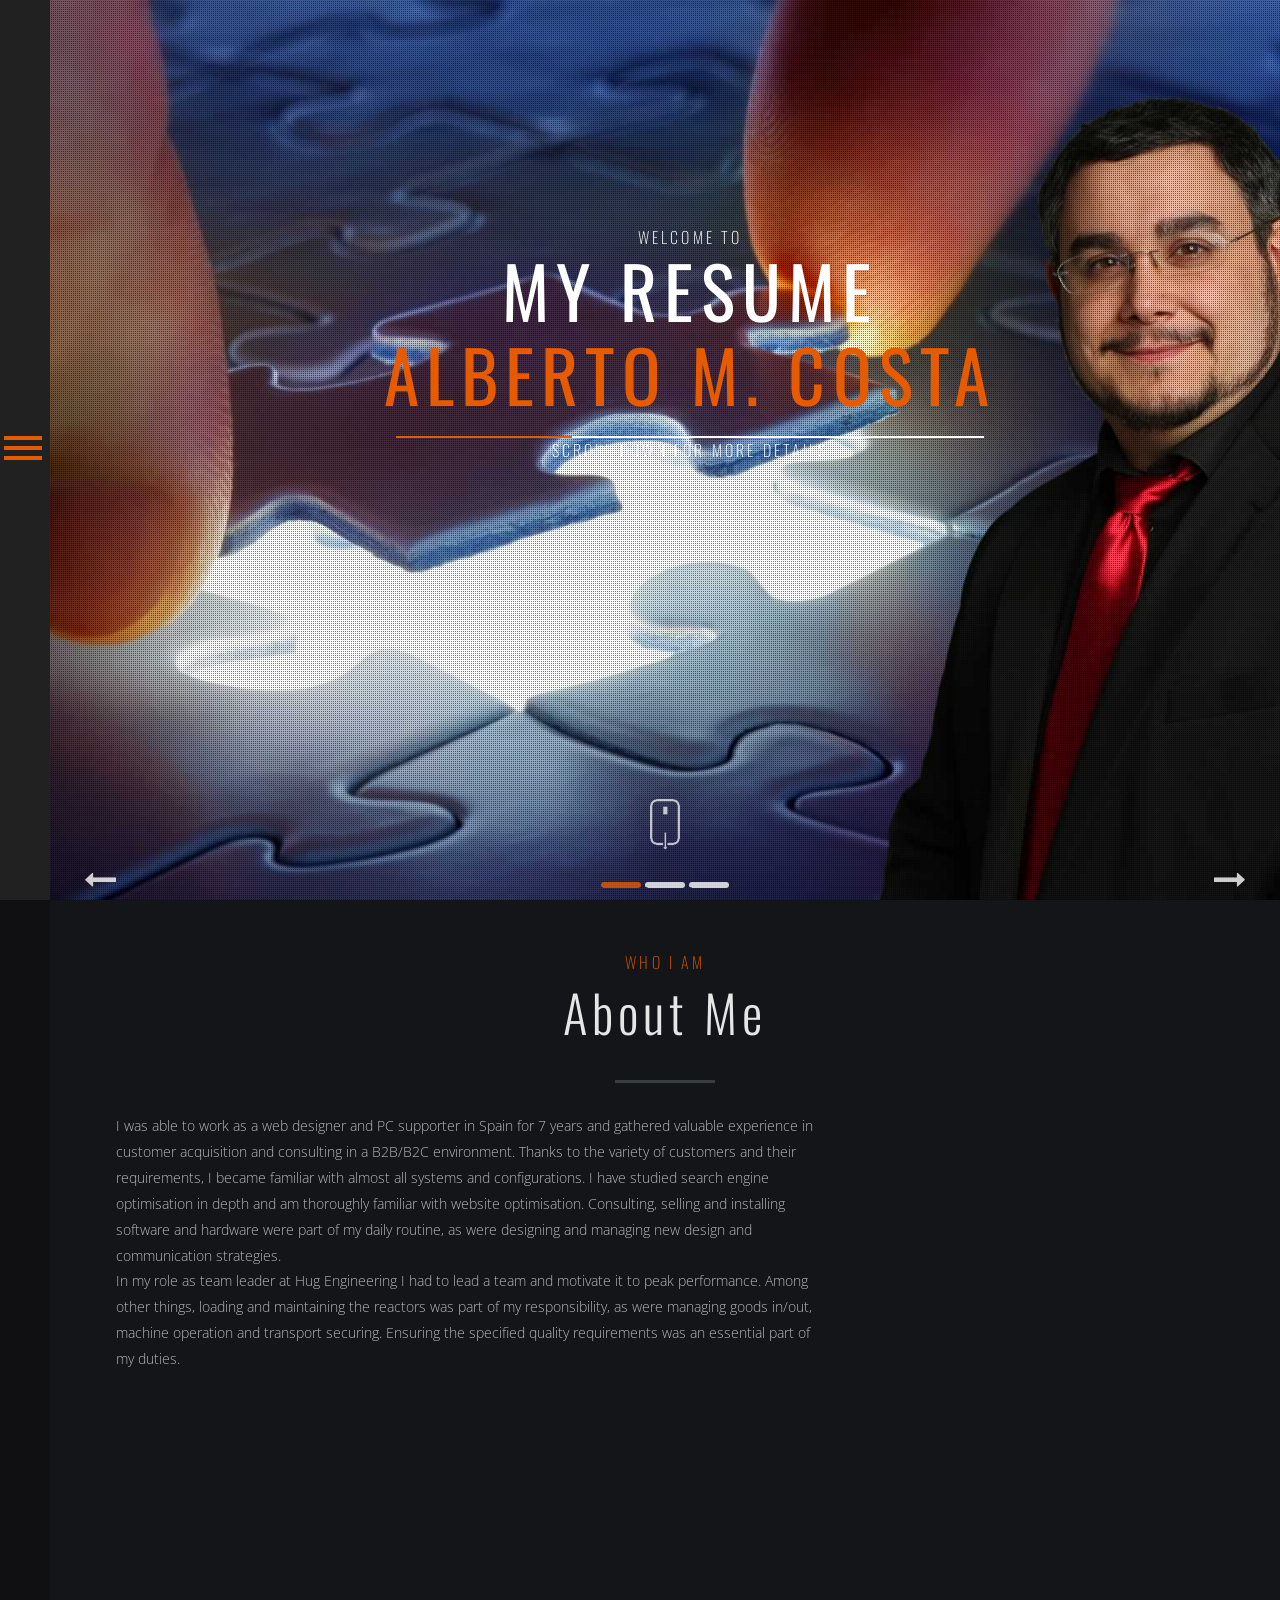
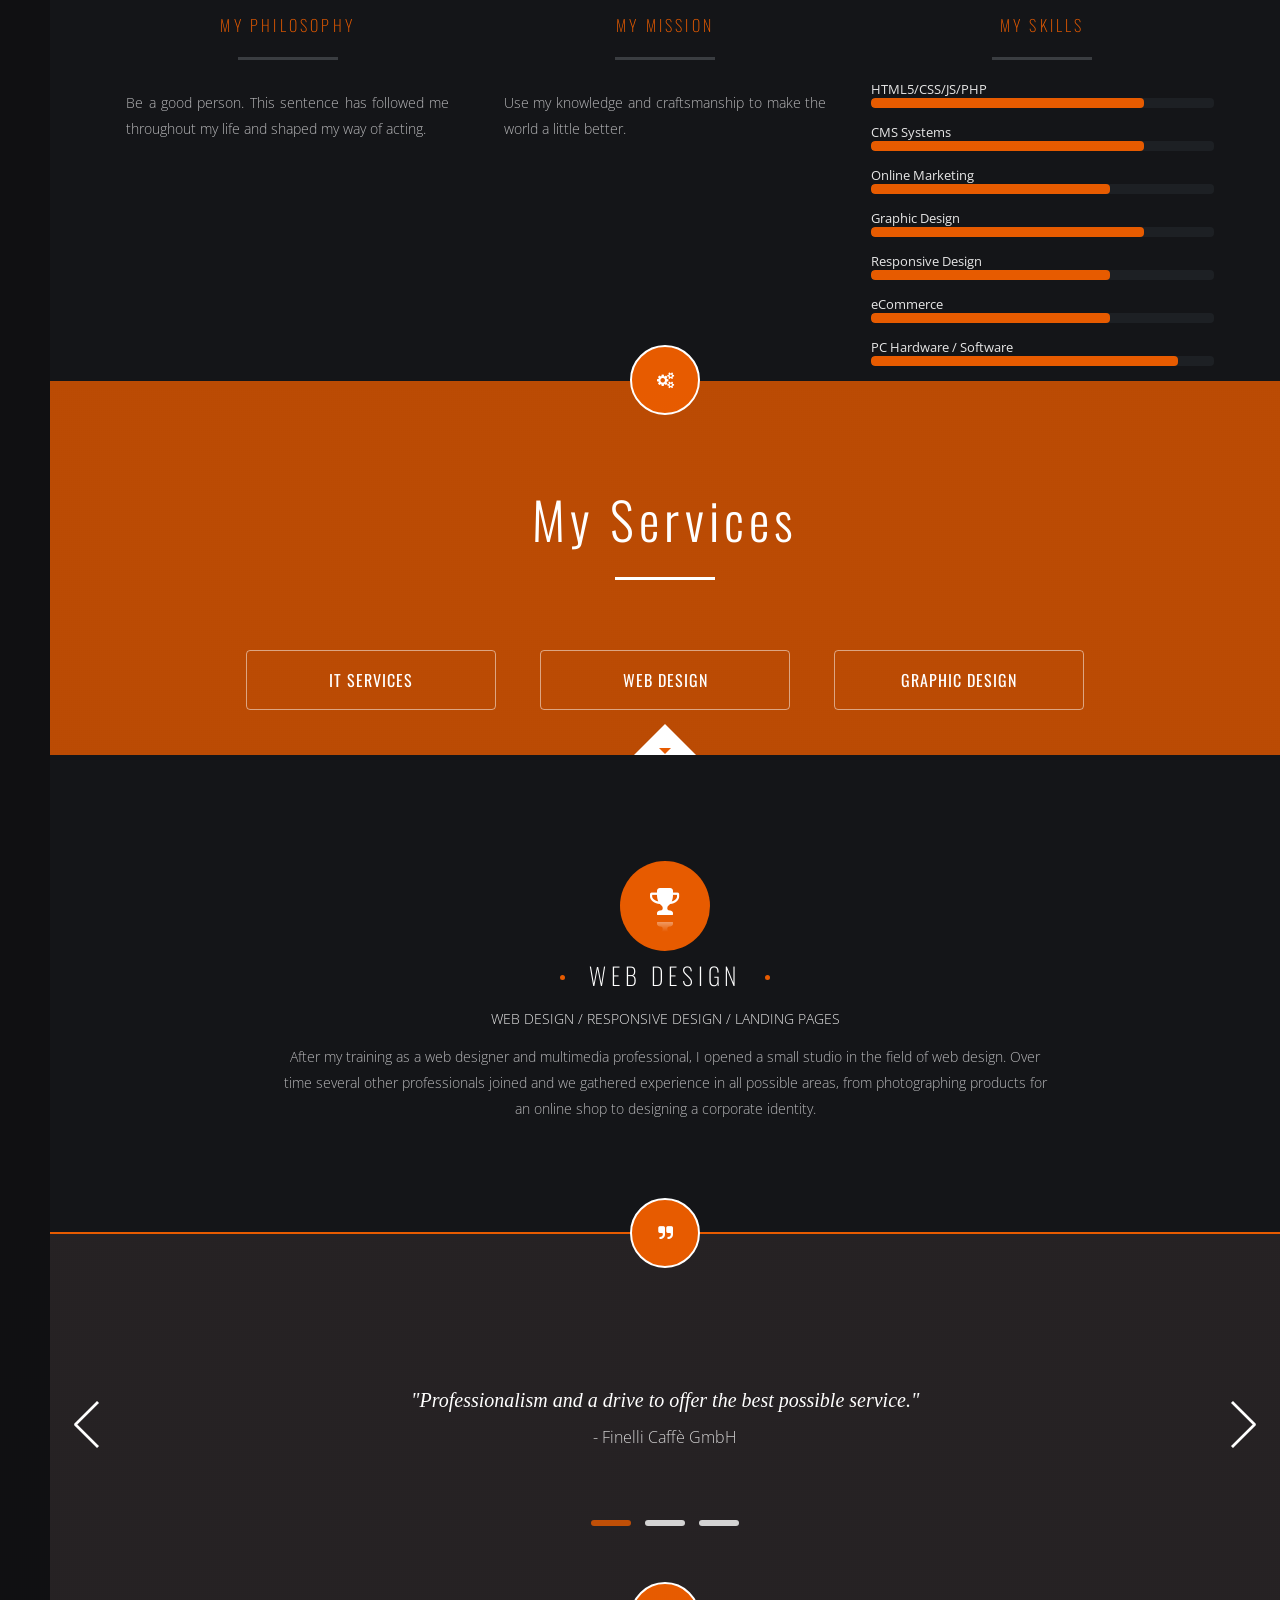
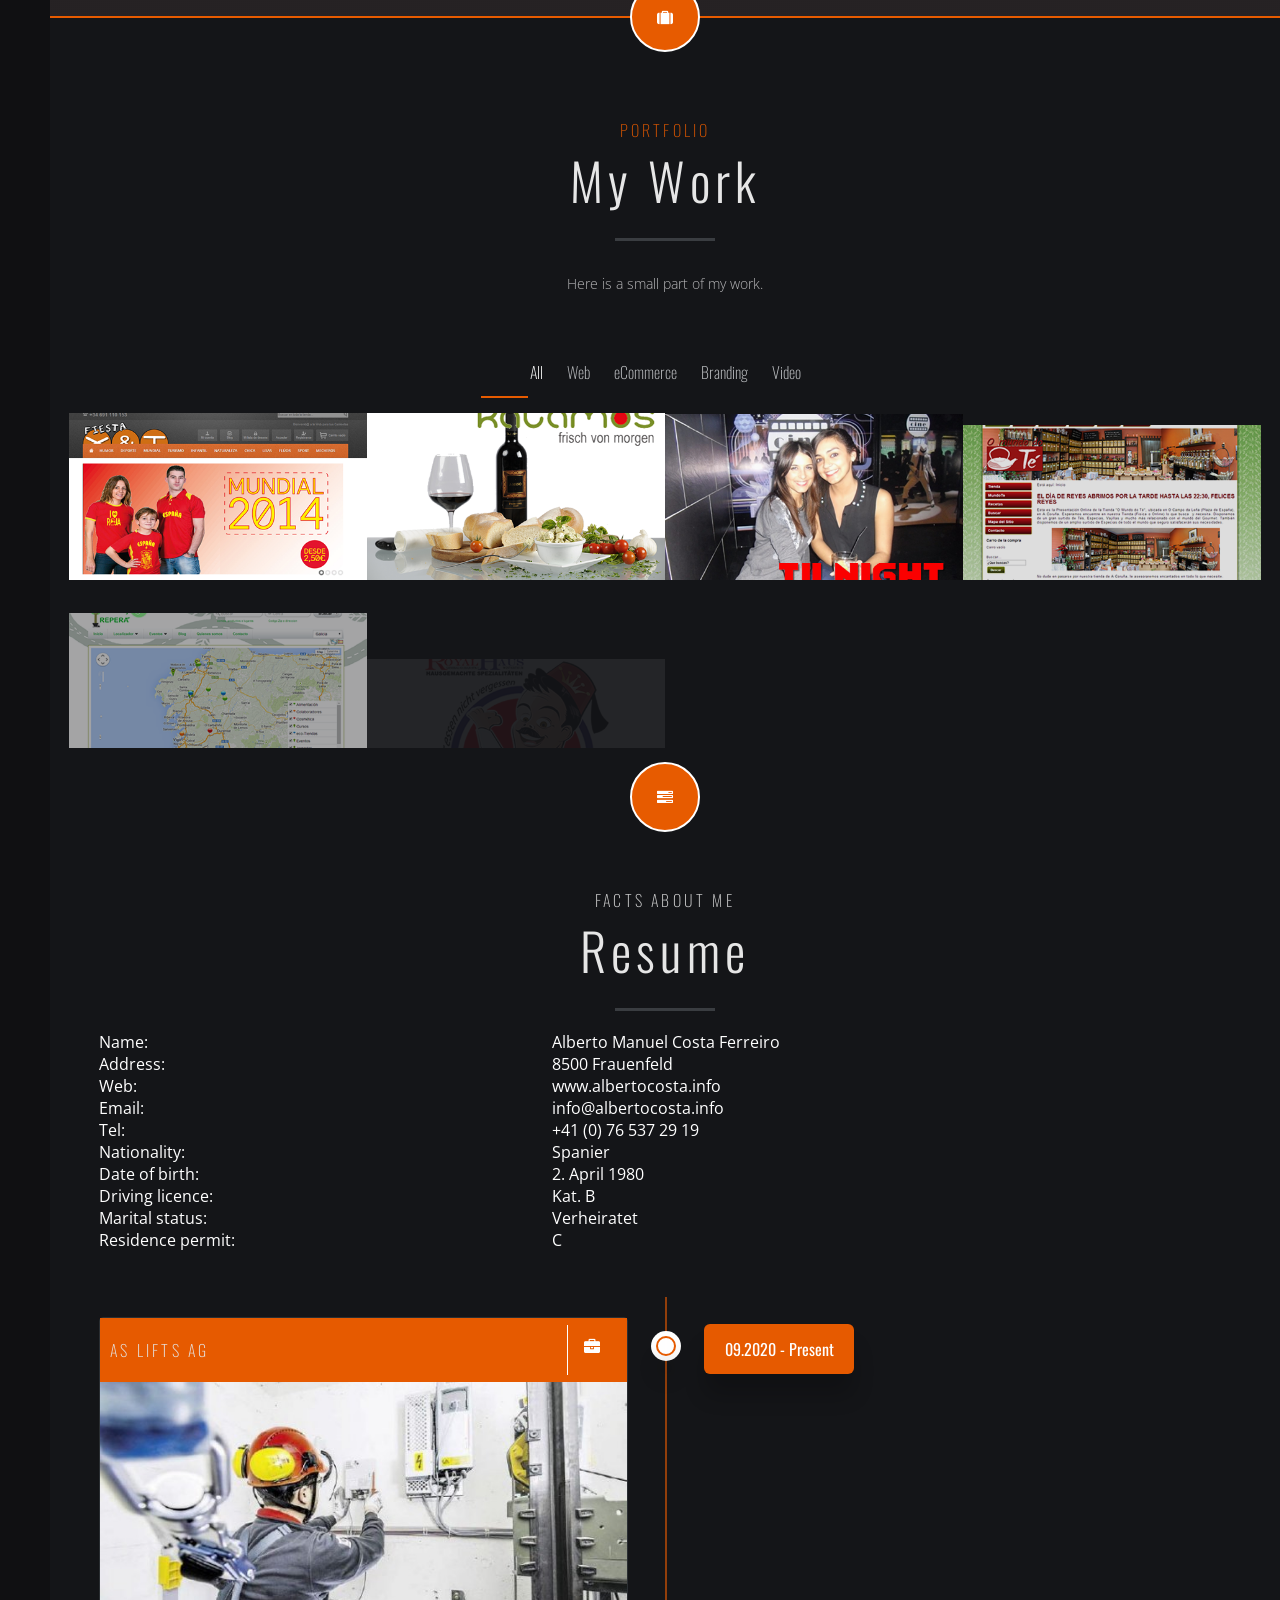
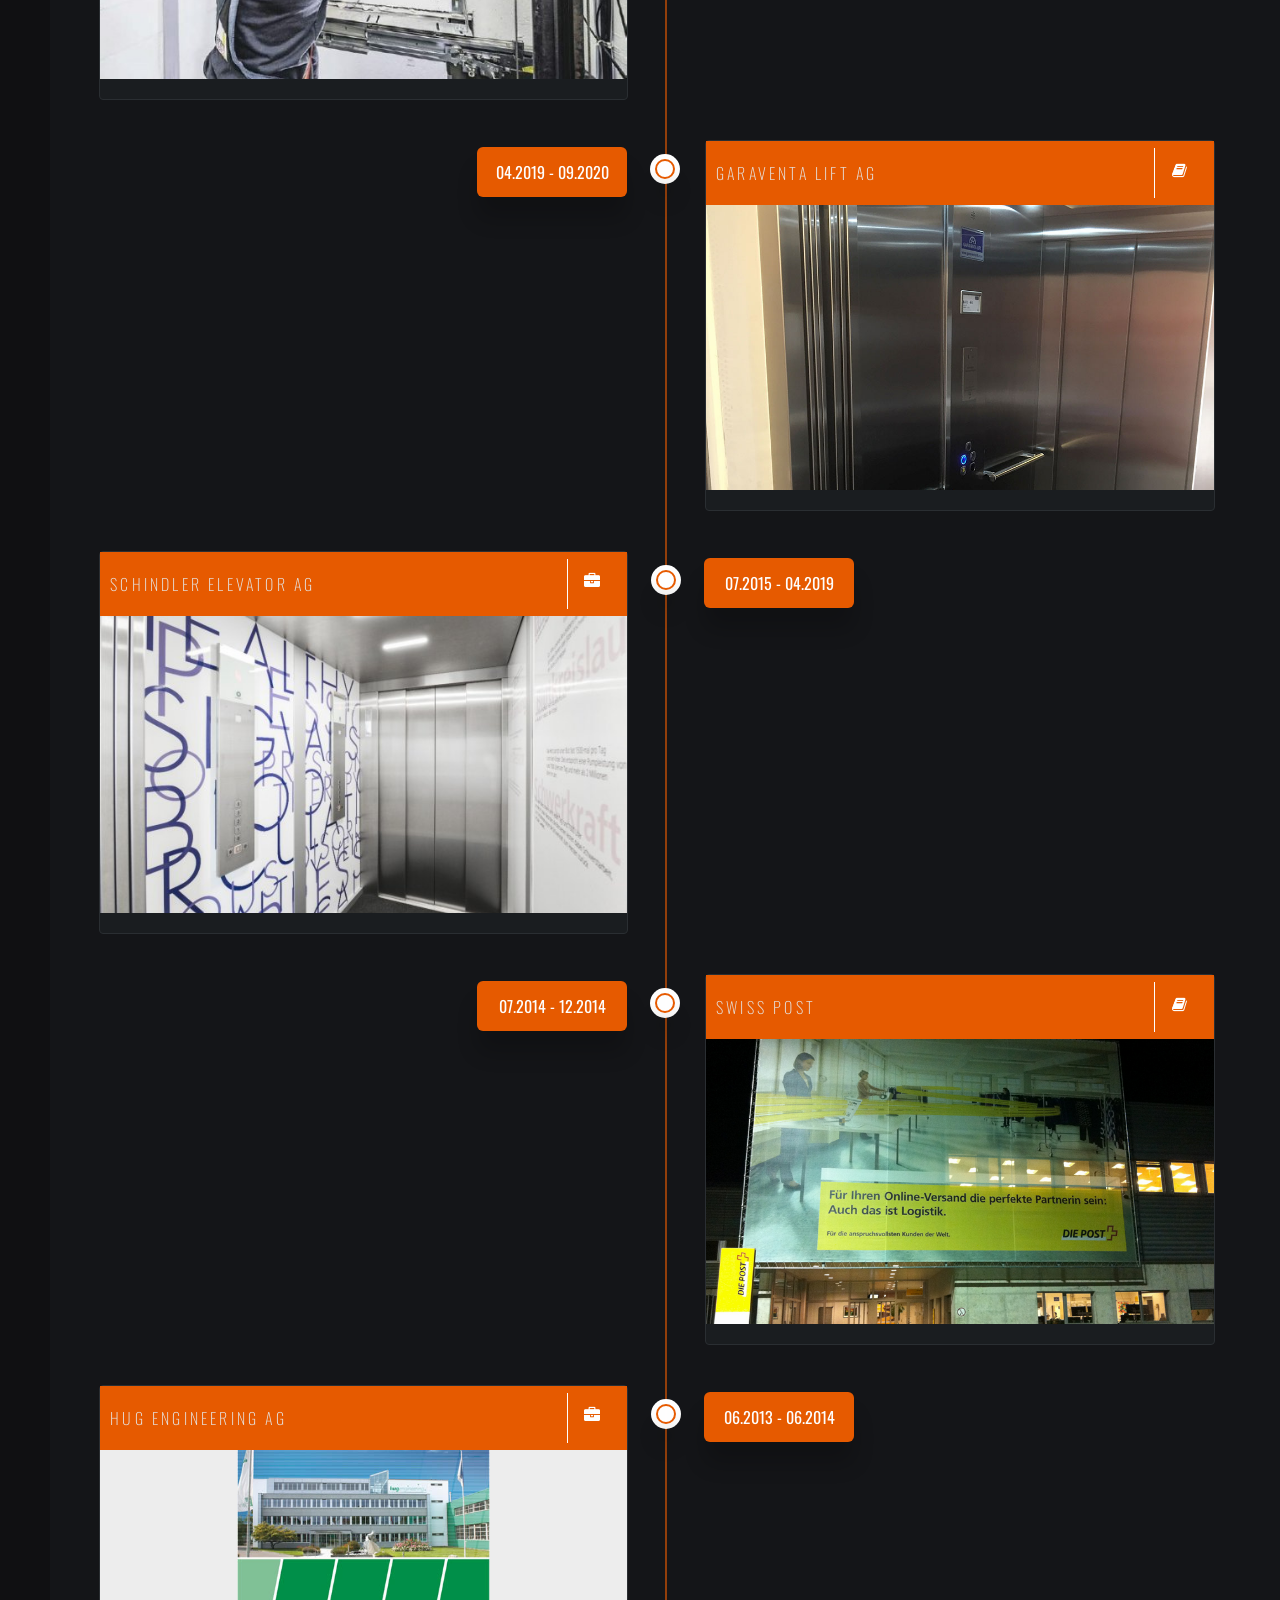
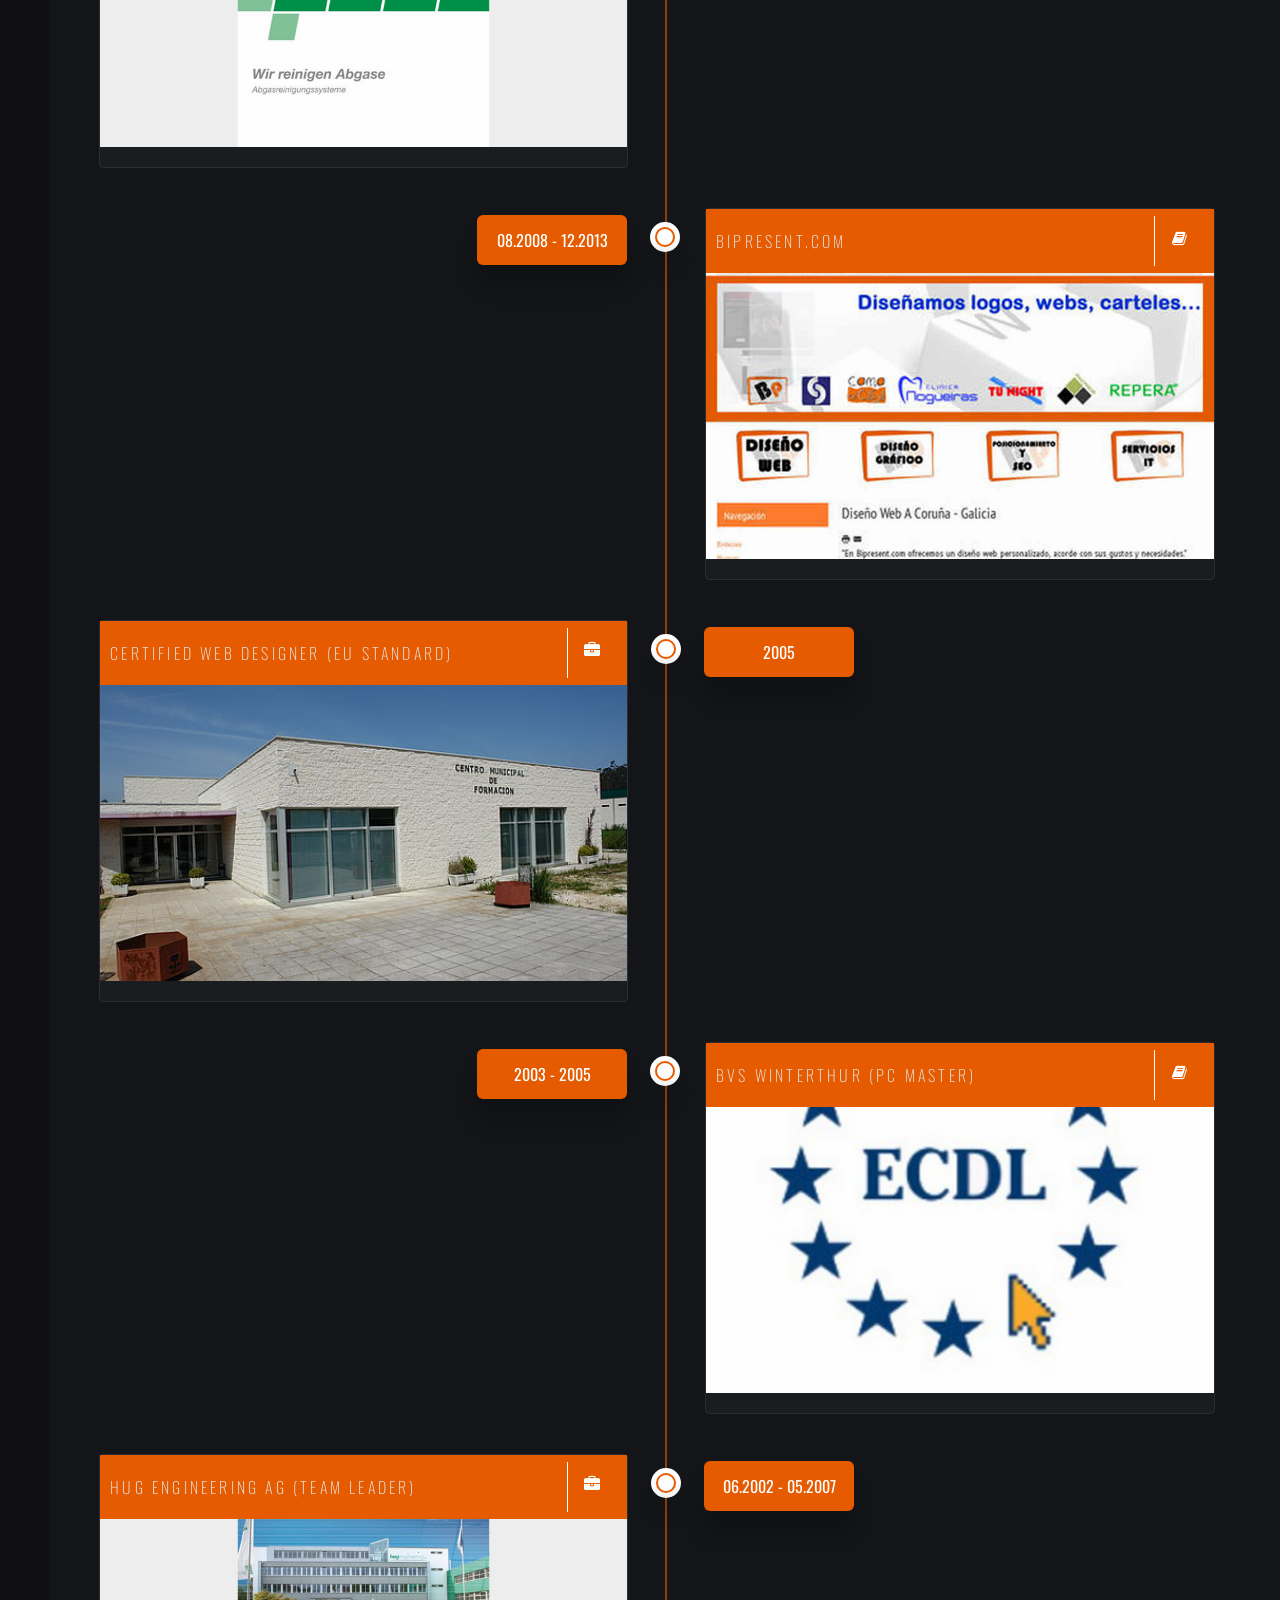
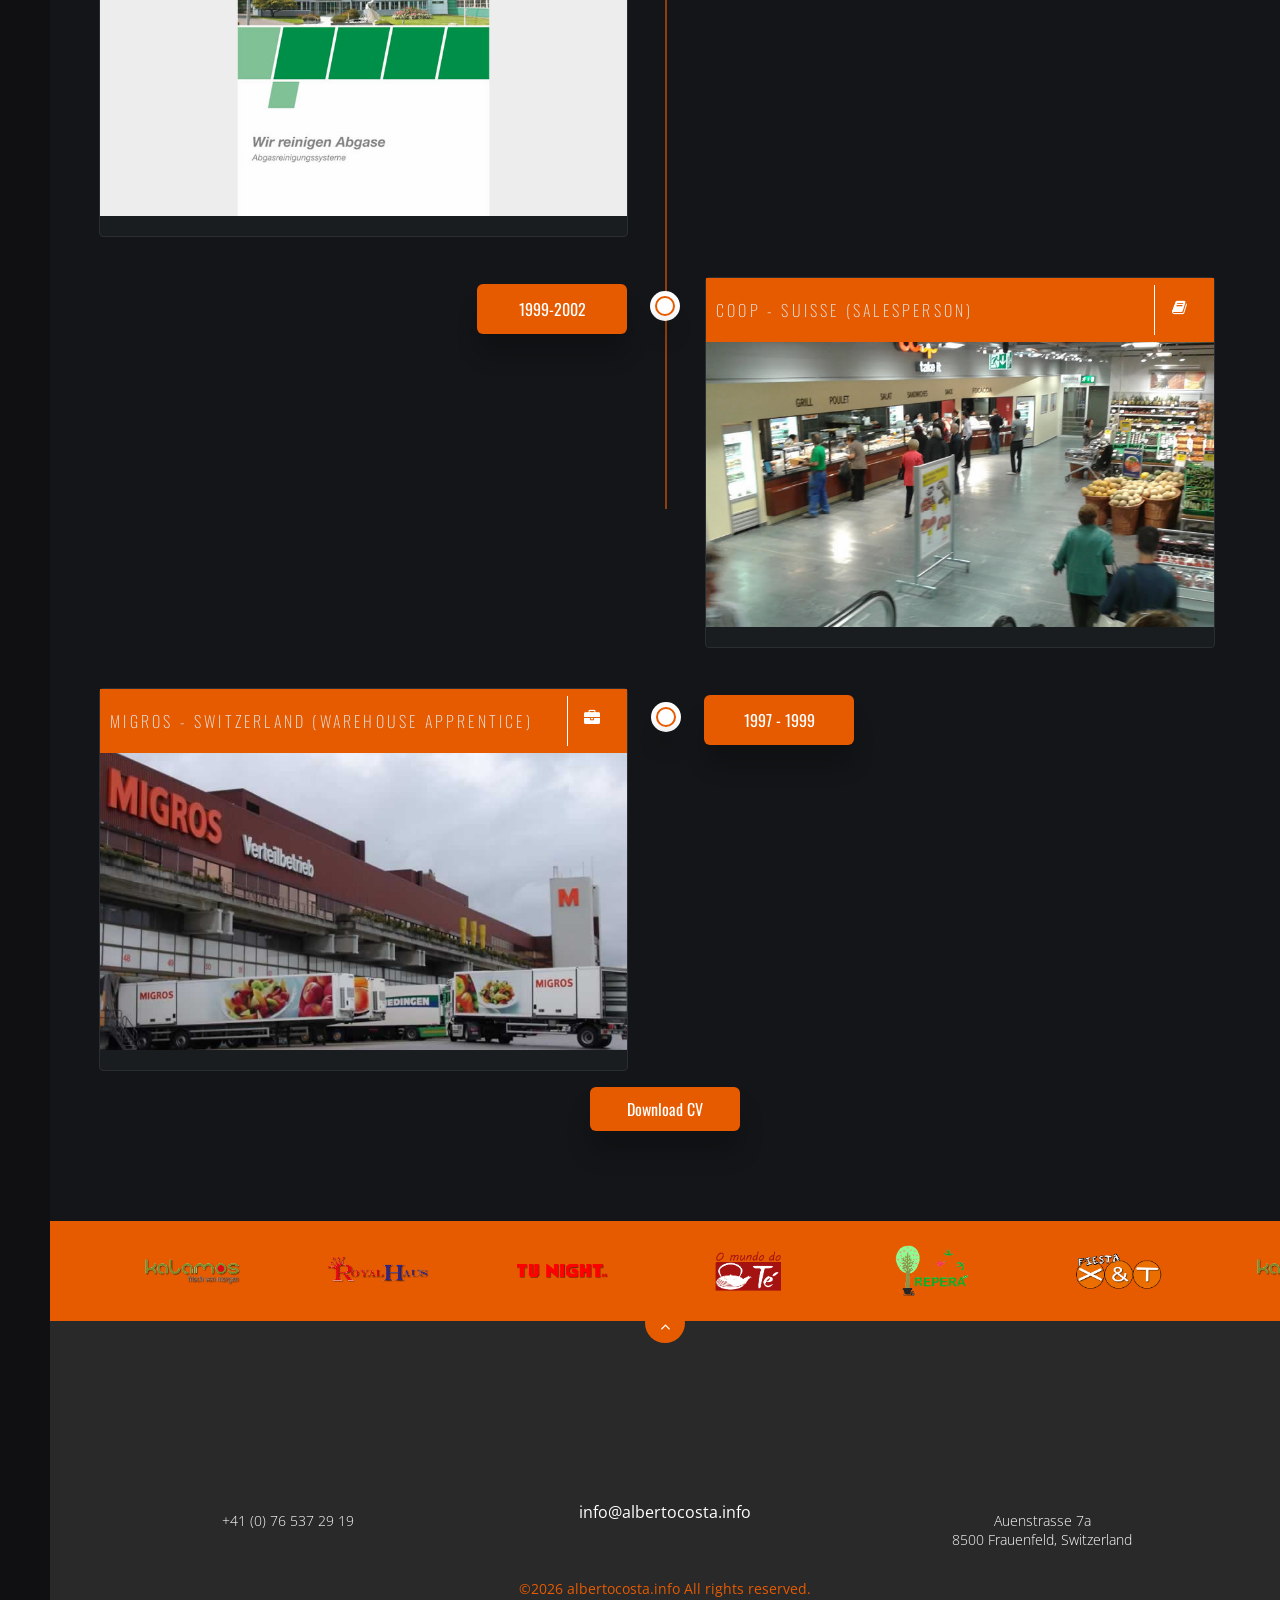
==== commit 53458399: "Add project links and an extra task for AS Aufzaege Content edits made through the editor: project U" ====
--- a/index.html
+++ b/index.html
@@ -485,7 +485,7 @@
 					
 				<!-- 2 project -->
 					
-					<li class="box mix category_3 mix_all" data-desc="" data-client="" data-date="" data-url="">
+					<li class="box mix category_3 mix_all" data-desc="" data-client="" data-date="" data-url="https://kalamos.ch">
 						<a href="#" class="folio-open" data-project="1">
 							<img src="images/folio/kalamos.png" class="respimg" alt="" title="">
 							<div class="folio-name clear">
@@ -560,7 +560,7 @@
 					
 				<!-- 7 project -->	
 				
-					<li class="box mix category_3 mix_all" data-desc="" data-client="" data-date="" data-url="">
+					<li class="box mix category_3 mix_all" data-desc="" data-client="" data-date="" data-url="https://finellicaffe.ch">
 						 <a href="#" class="folio-open" data-project="6">
 							<img src="images/folio/ifc.png" class="respimg" alt="" title="">
 							<div class="folio-name clear">
@@ -575,7 +575,7 @@
 					
 				<!-- 8 project -->
 				
-					<li class="box mix category_1 mix_all" data-desc="" data-client="" data-date="" data-url="">
+					<li class="box mix category_1 mix_all" data-desc="" data-client="" data-date="" data-url="https://naturania.es">
 						<a href="#" class="folio-open" data-project="7">
 							<img src="images/folio/naturania.png" class="respimg" alt="" title="">
 							<div class="folio-name clear">
@@ -684,6 +684,7 @@
 							  <li data-i18n="resume.job11.l1">Unterhalt und Wartung von Aufzügen aller Marken</li>
 							<li data-i18n="resume.job11.l2">Feltrainer</li>
 							  <li data-i18n="resume.job11.l3">Stellvertretter Teamchef</li>
+							  <li data-i18n="resume.job11.l4">Reparaturen</li>
 							  </ul>
 							
 							</div>
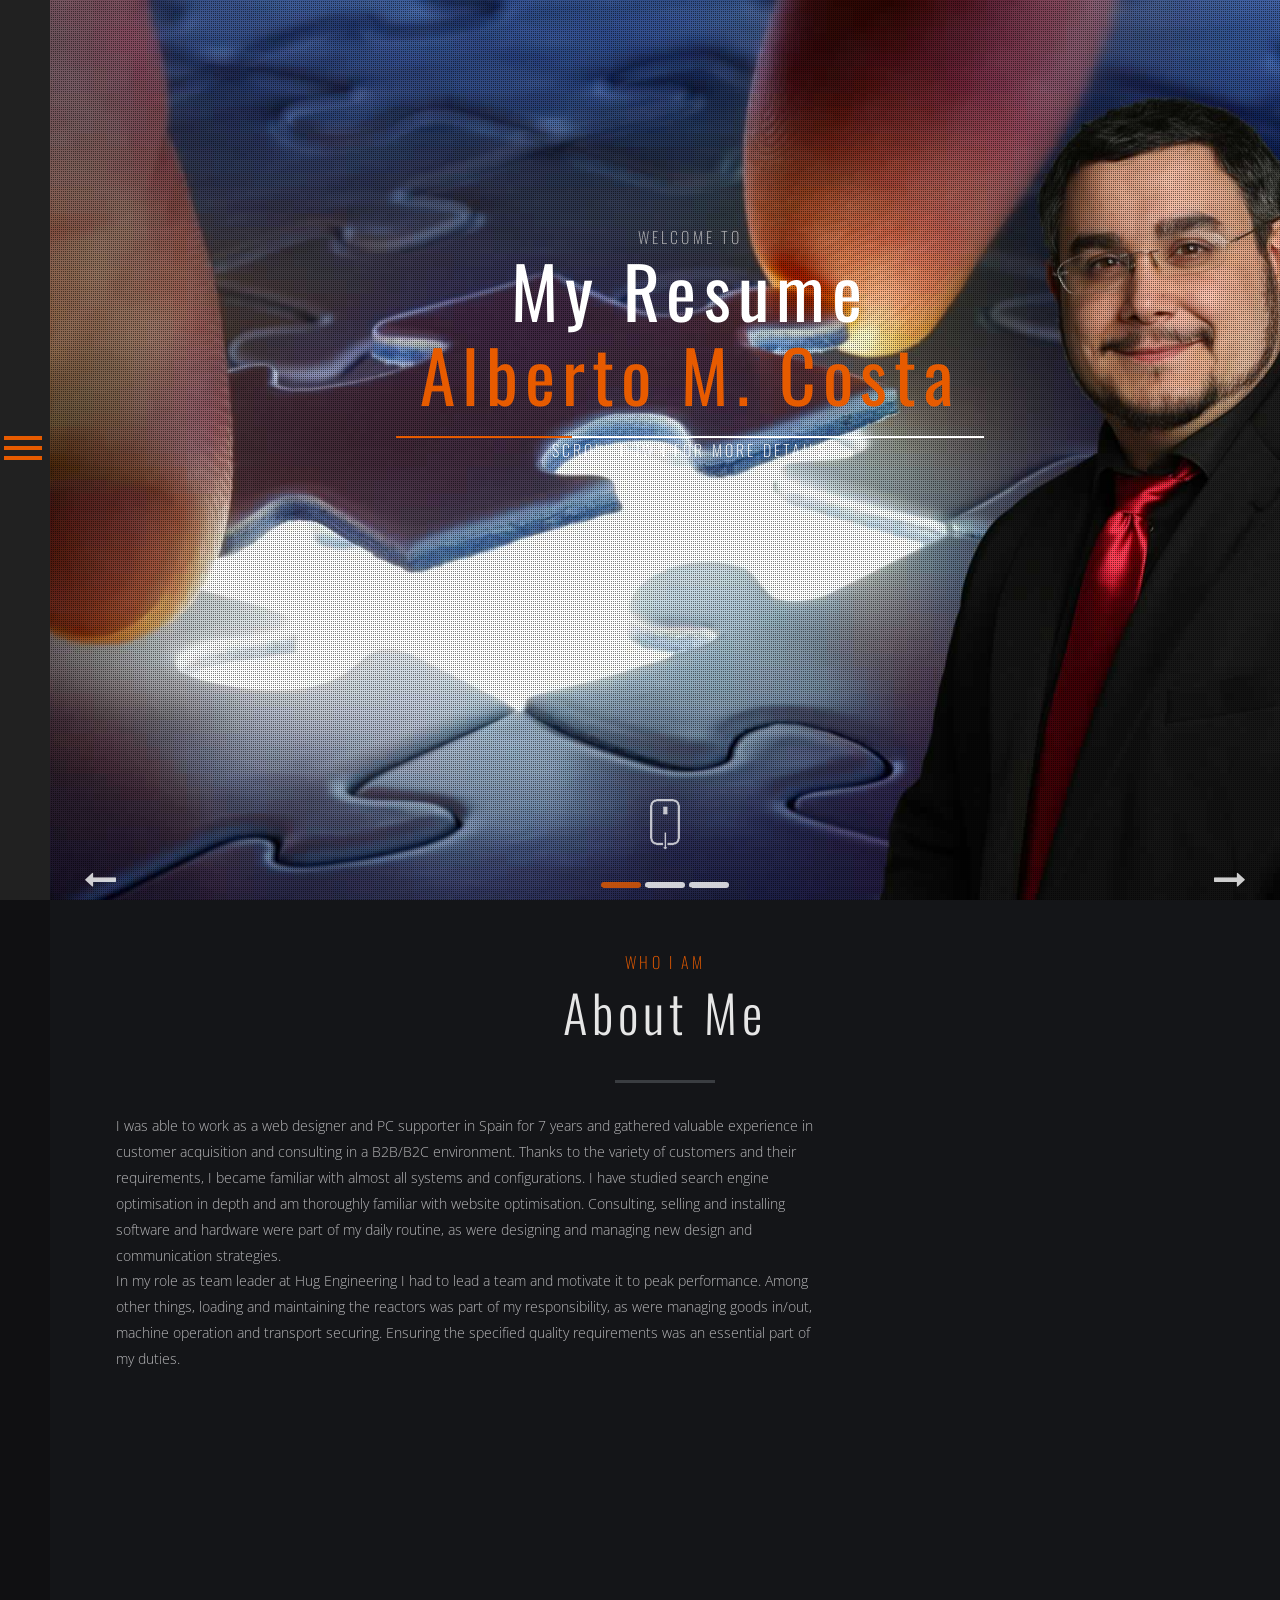
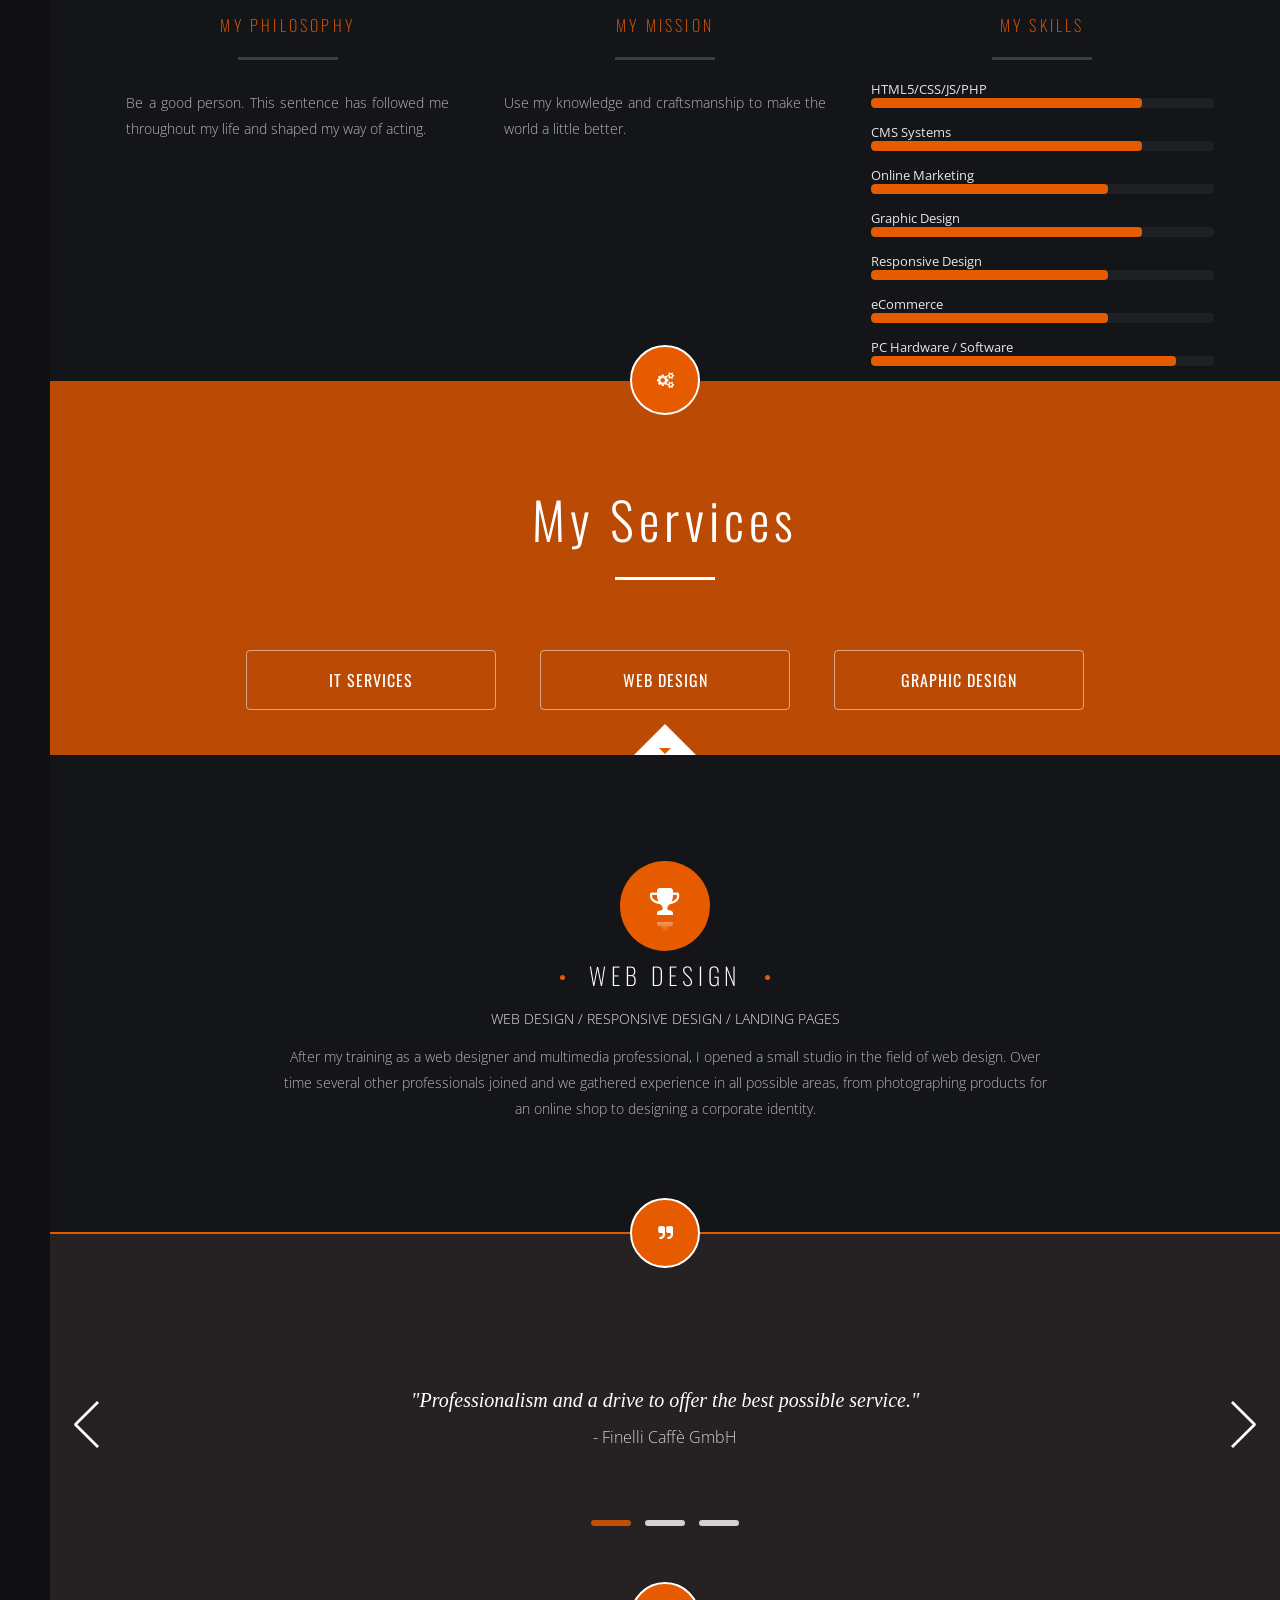
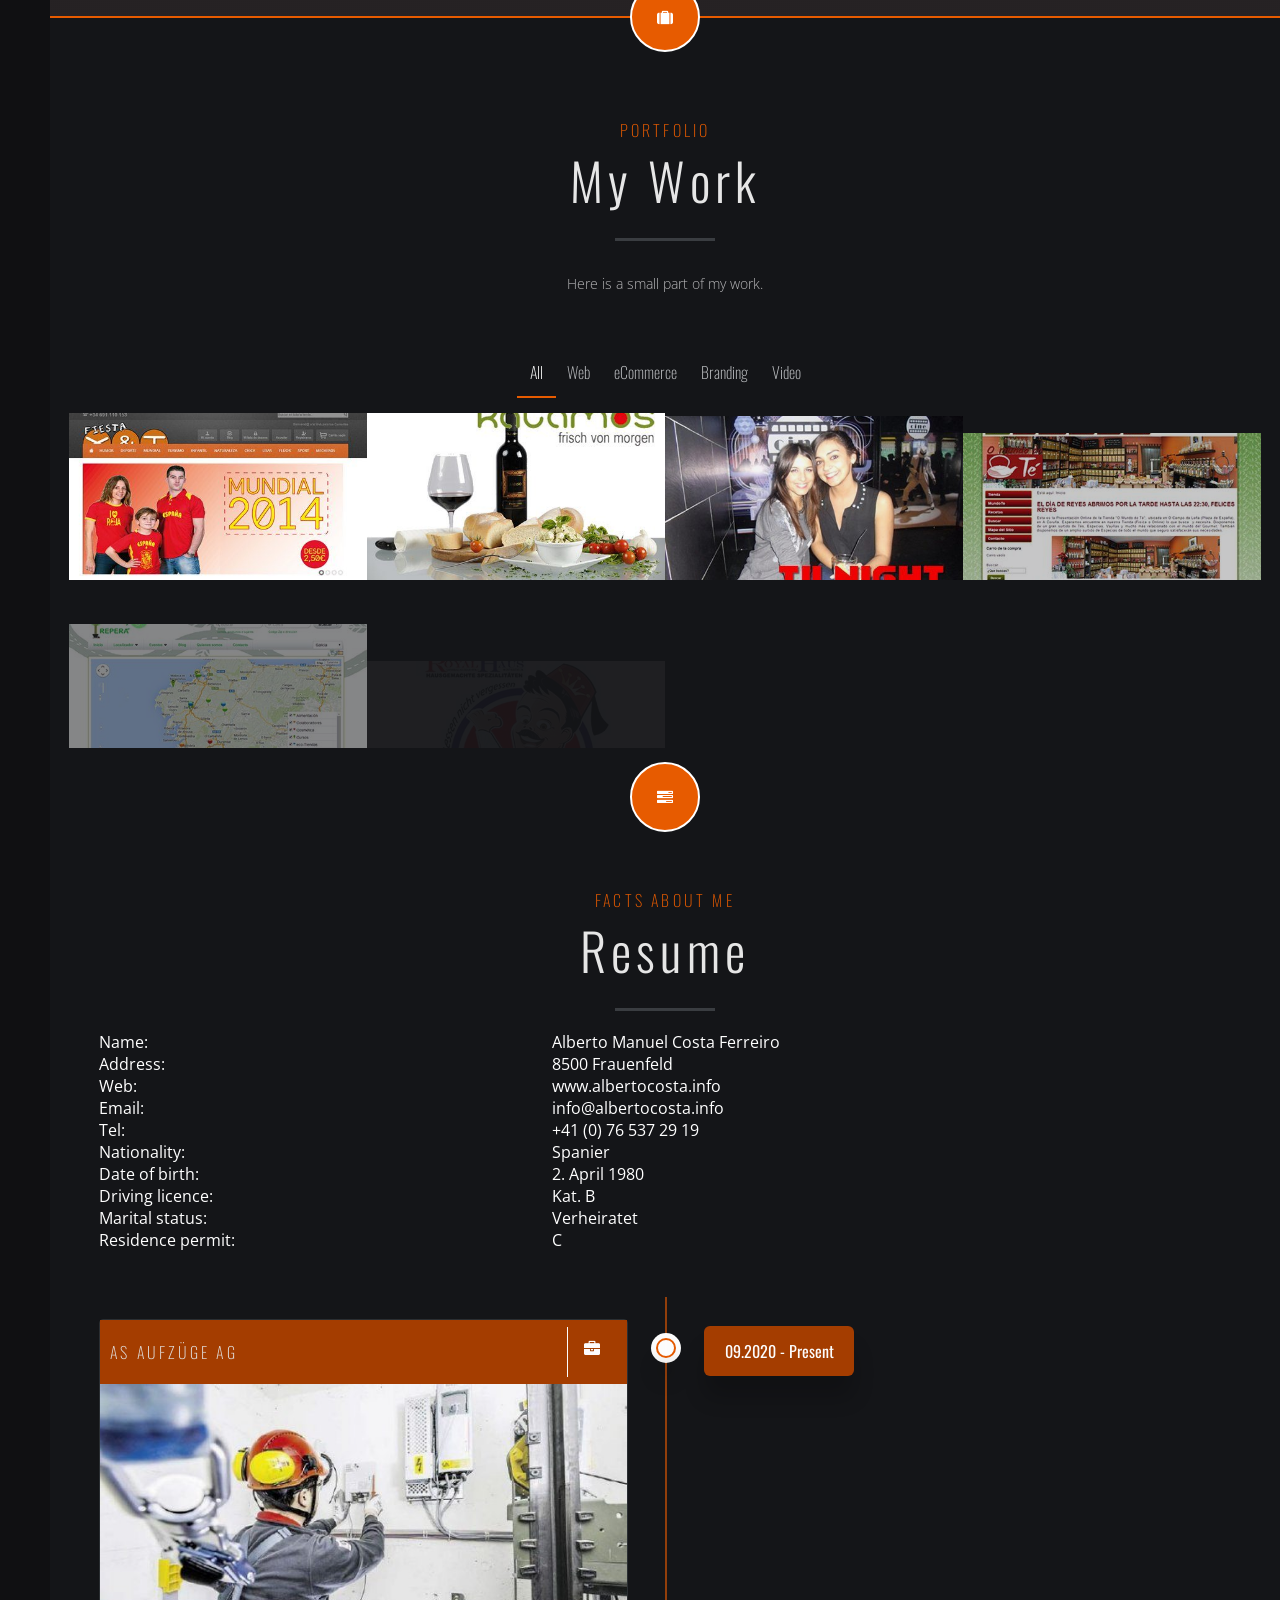
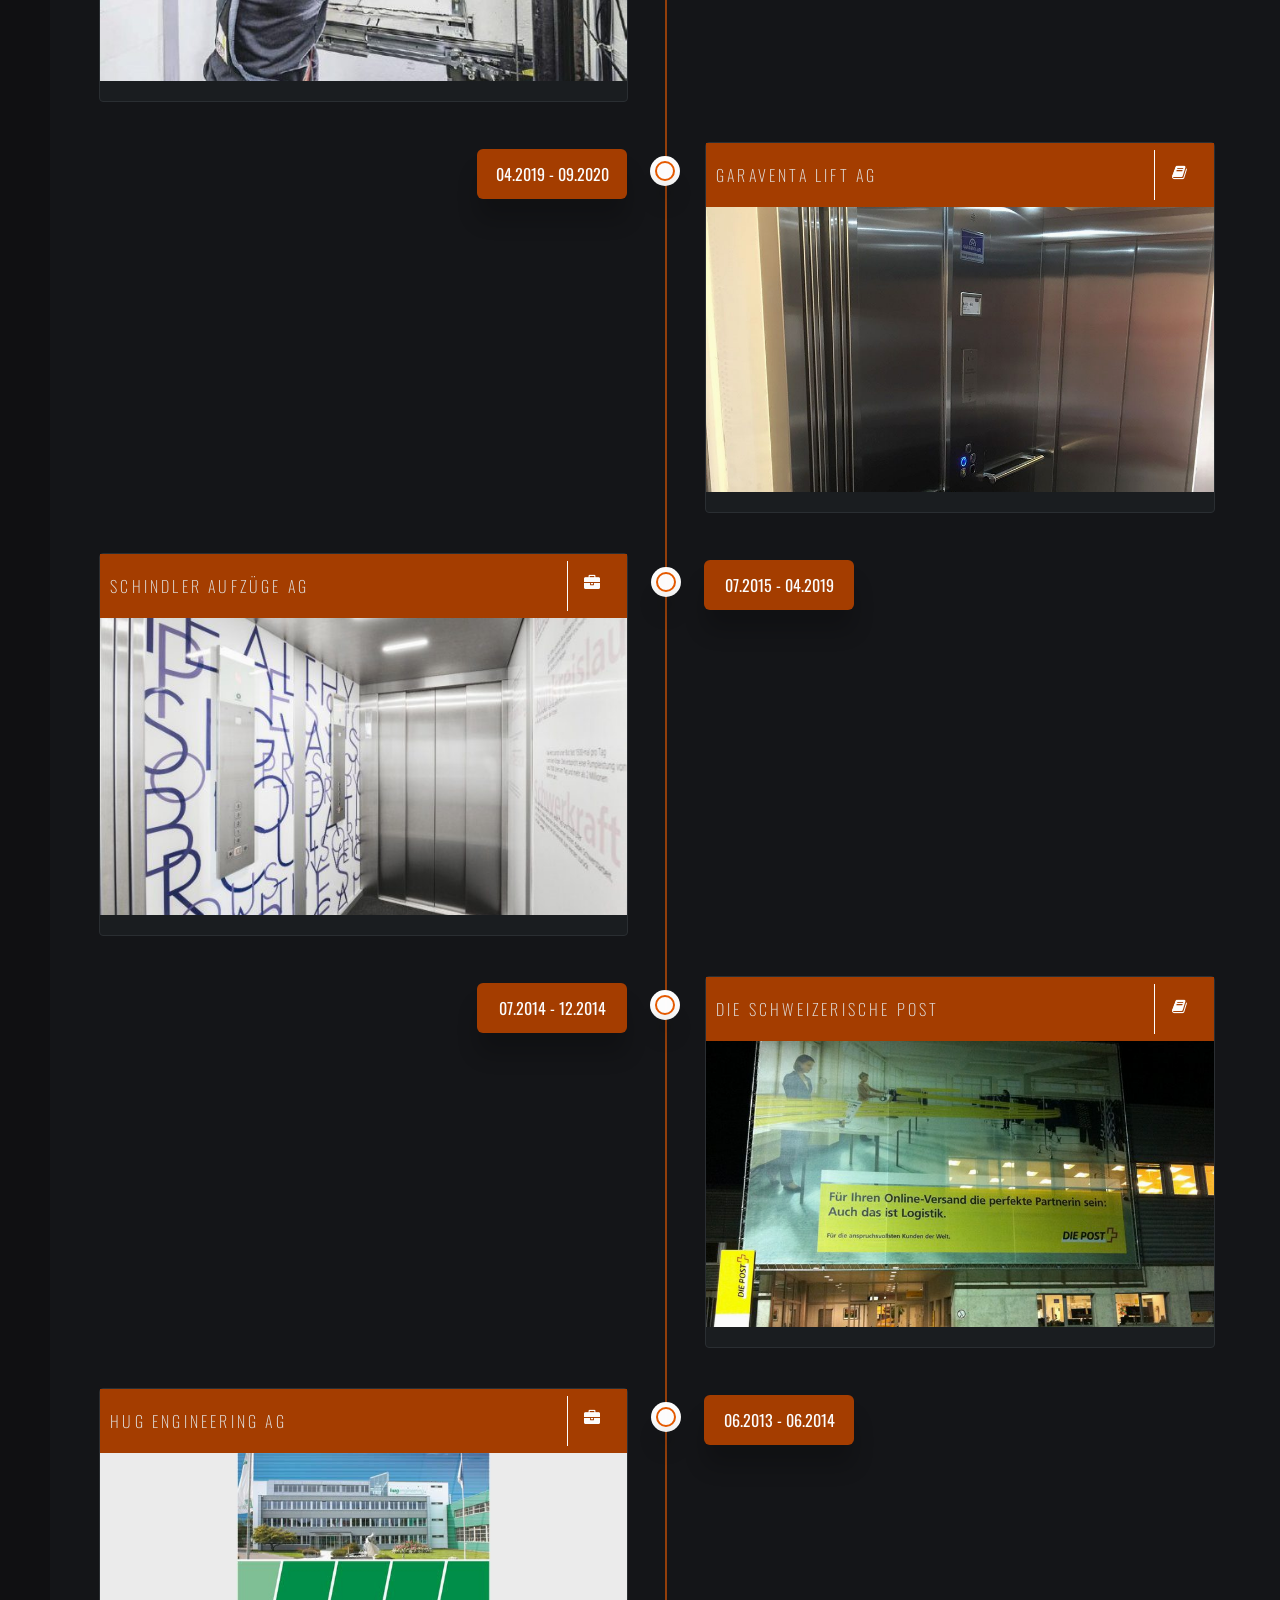
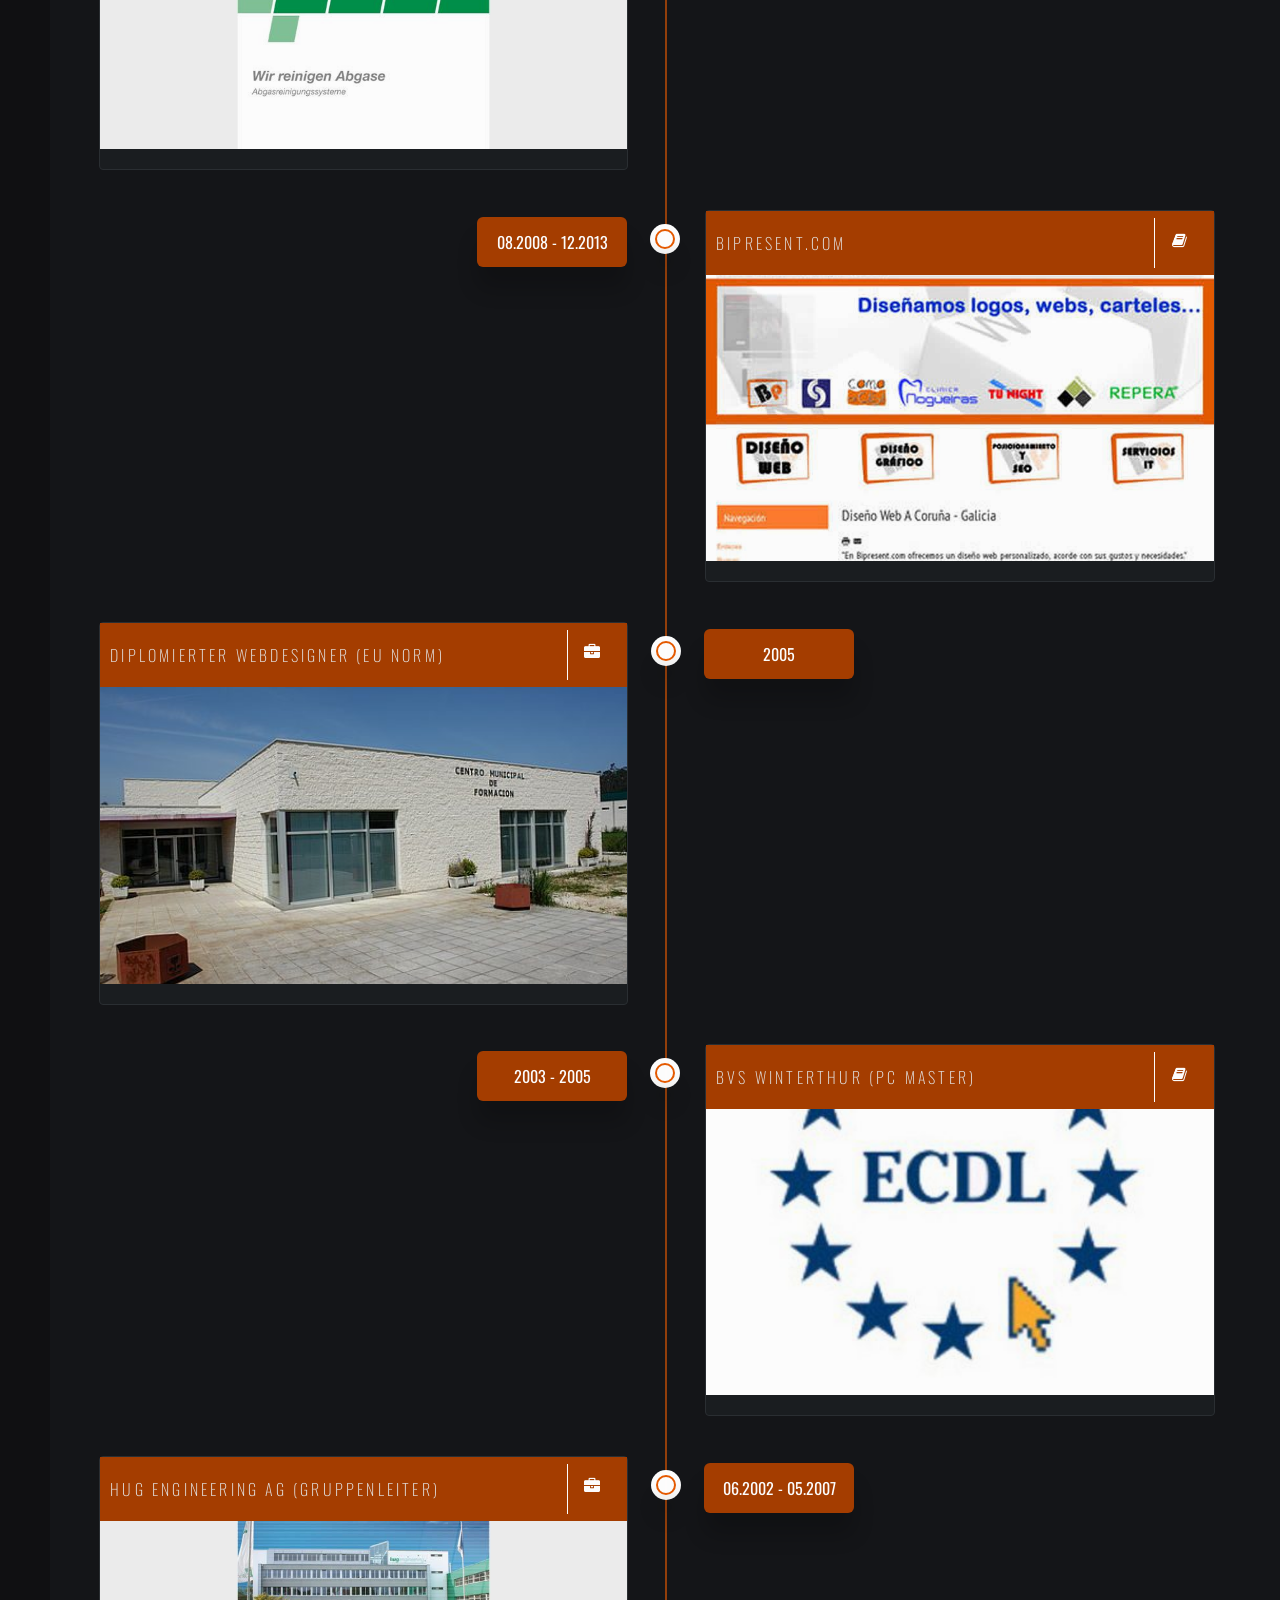
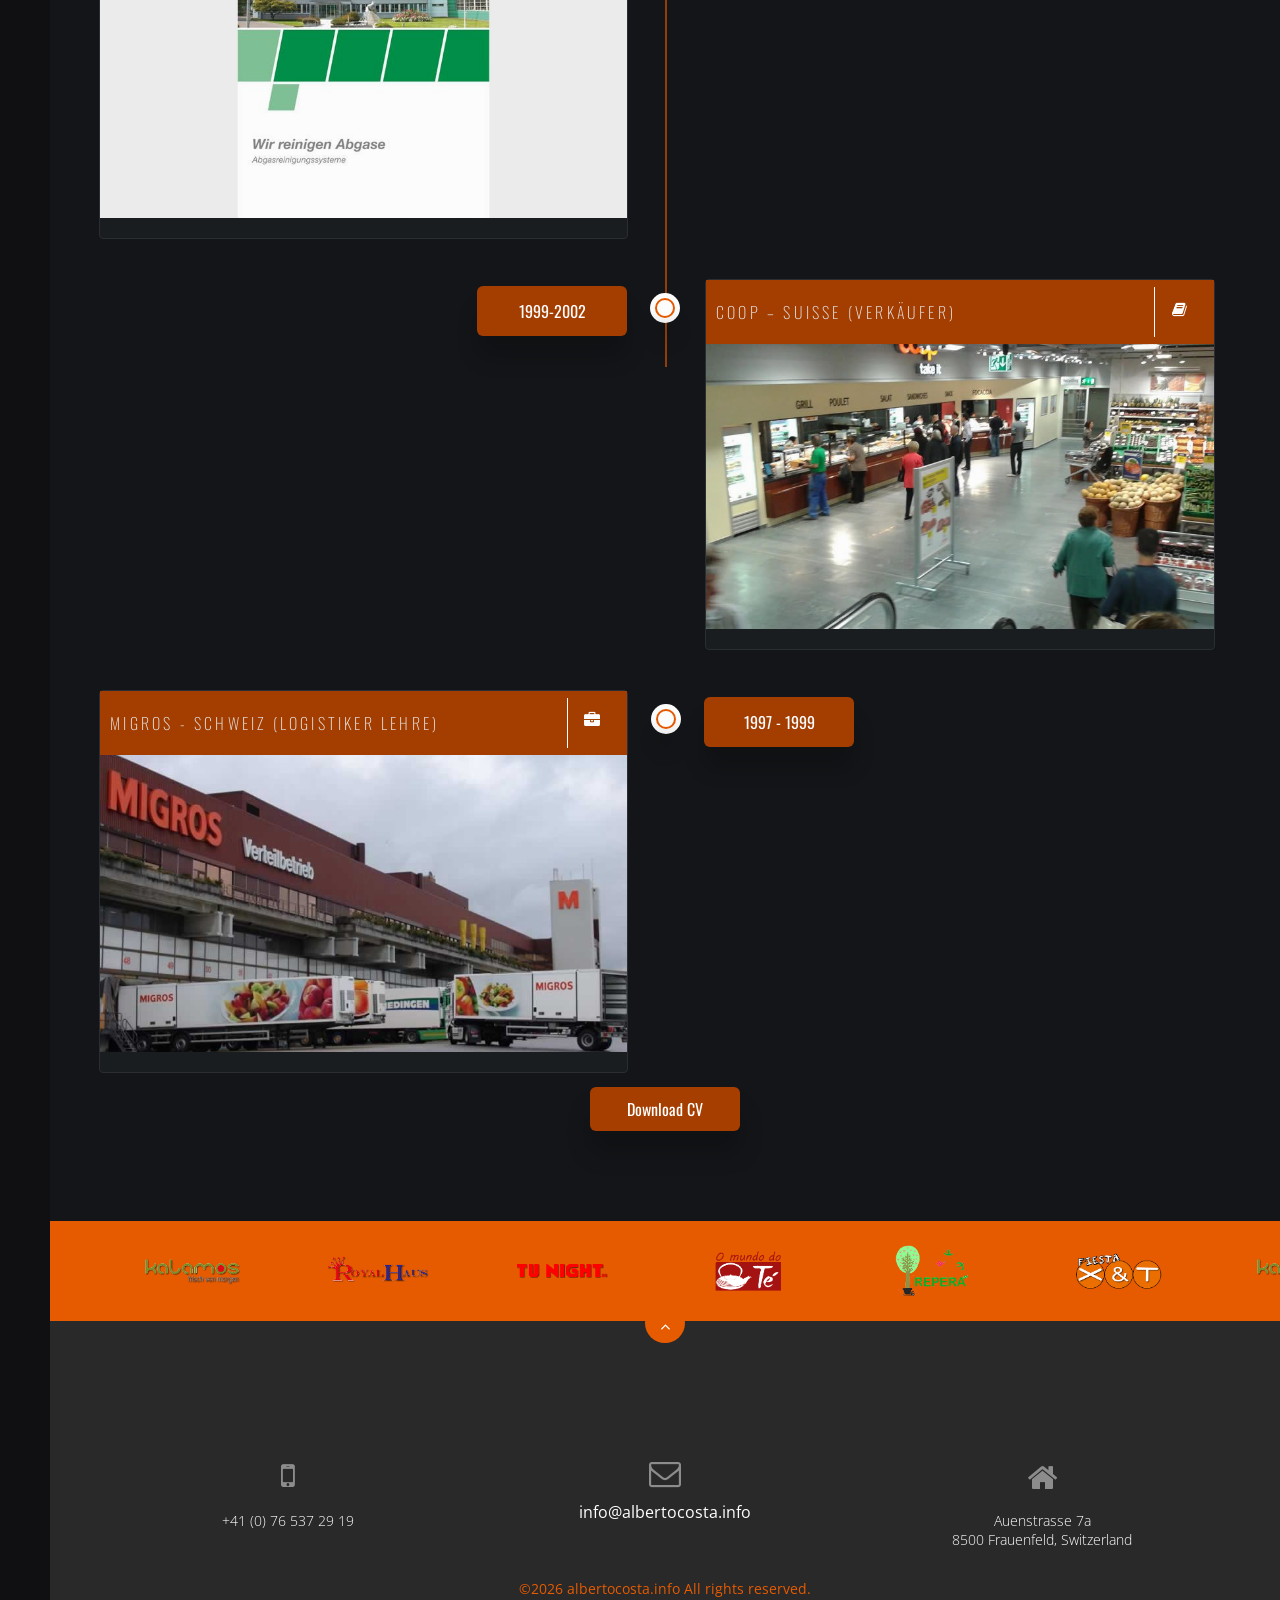
==== commit 8a395281: "Version 2.1: Go-live-Vorbereitung fuer albertocosta.info - CV-Eintragstitel bleiben in allen Sprache" ====
--- a/index.html
+++ b/index.html
@@ -8,7 +8,30 @@
 	<meta name="description" content="CV / Alberto Manuel Costa Ferreiro">
 	<meta name="author" content="Alberto Manuel Costa Ferreiro">
 	<meta name="keywords" content="Alberto, Manuel, Costa, Ferreiro, nano, nanoemilios, cv, resume, lebenslauf, curriculum, vitae, curriculo, personal,">
-	<meta name="viewport" content="width=device-width, initial-scale=1.0, minimum-scale=1.0, maximum-scale=1.0, user-scalable=no">
+	<meta name="viewport" content="width=device-width, initial-scale=1.0">
+	<meta name="robots" content="index, follow">
+	<meta name="theme-color" content="#101012">
+	<link rel="canonical" href="https://albertocosta.info/">
+
+<!--=============== social preview  ===============-->
+
+	<meta property="og:type" content="website">
+	<meta property="og:site_name" content="Alberto M. Costa">
+	<meta property="og:title" content="Alberto M. Costa &ndash; Lebenslauf und Portfolio">
+	<meta property="og:description" content="Lebenslauf, Portfolio und Kontakt von Alberto M. Costa &ndash; Webdesigner, IT-Spezialist und Multimediaspezialist in Frauenfeld.">
+	<meta property="og:url" content="https://albertocosta.info/">
+	<meta property="og:image" content="https://albertocosta.info/images/og-cover.jpg">
+	<meta property="og:image:width" content="1200">
+	<meta property="og:image:height" content="630">
+	<meta property="og:locale" content="de_CH">
+	<meta property="og:locale:alternate" content="en_US">
+	<meta property="og:locale:alternate" content="es_ES">
+	<meta property="og:locale:alternate" content="pt_PT">
+	<meta name="twitter:card" content="summary_large_image">
+	<meta name="twitter:title" content="Alberto M. Costa &ndash; Lebenslauf und Portfolio">
+	<meta name="twitter:description" content="Lebenslauf, Portfolio und Kontakt von Alberto M. Costa &ndash; Webdesigner, IT-Spezialist und Multimediaspezialist in Frauenfeld.">
+	<meta name="twitter:image" content="https://albertocosta.info/images/og-cover.jpg">
+
 	
 <!--=============== css  ===============-->	
     <link rel="stylesheet" href="css/font-awesome.min.css">
@@ -18,7 +41,7 @@
 	<link rel="stylesheet" href="css/flexslider.css" type="text/css" media="screen">
 	<link rel="stylesheet" href="css/magnific-popup.css" media="all">
 	<link rel="stylesheet" href="css/superslides.css" type="text/css" media="screen">
-	<link rel="stylesheet" href="css/style.css?v=16" type="text/css" media="screen">
+	<link rel="stylesheet" href="css/style.css?v=17" type="text/css" media="screen">
 	
 <!--=============== fonts  ===============-->
 
@@ -36,6 +59,33 @@
 
 	<link rel="shortcut icon" href="images/favicon.ico">
 	<link rel="icon" type="image/svg+xml" href="images/favicon.svg">
+
+<!--=============== structured data  ===============-->
+
+	<script type="application/ld+json">
+	{
+		"@context": "https://schema.org",
+		"@type": "Person",
+		"name": "Alberto Manuel Costa Ferreiro",
+		"alternateName": "Alberto M. Costa",
+		"url": "https://albertocosta.info/",
+		"image": "https://albertocosta.info/images/og-cover.jpg",
+		"jobTitle": "Webdesigner und IT-Spezialist",
+		"email": "mailto:info@albertocosta.info",
+		"address": {
+			"@type": "PostalAddress",
+			"addressLocality": "Frauenfeld",
+			"postalCode": "8500",
+			"addressCountry": "CH"
+		},
+		"sameAs": [
+			"https://www.facebook.com/nanoemilios",
+			"https://www.twitter.com/nanoemilios",
+			"https://ch.linkedin.com/pub/alberto-m-costa-ferreiro/13/327/baa",
+			"https://github.com/nanoemilios"
+		]
+	}
+	</script>
 
 </head>
 
@@ -49,13 +99,15 @@
 
 <div id="main">
 
+
+<h1 class="sr-only">Alberto M. Costa &ndash; Lebenslauf und Portfolio</h1>
 <!--=============== navigation ===============-->
 
 	<div class="navigation isDown">
 	
 		<div class="nav-overlay"></div>
 		
-		<div class="nav-button transition">
+		<div class="nav-button transition" role="button" tabindex="0" aria-label="Men&uuml;" aria-expanded="false">
 			<span></span>
 			<span></span>
 			<span></span>
@@ -63,26 +115,26 @@
 		
 		<div class="lang-selector" id="langSelector">
 			<div class="lang-current">
-				<img class="lang-flag" src="images/flags/de.svg" alt="Deutsch">
+				<img loading="lazy" decoding="async" class="lang-flag" src="images/flags/de.svg" alt="Deutsch">
 				<span class="lang-current-name">Deutsch</span>
-				<i class="fa fa-caret-down lang-caret"></i>
+				<i aria-hidden="true" class="fa fa-caret-down lang-caret"></i>
 			</div>
 			<div class="lang-list">
-				<a class="lang-item active" href="#" data-lang="de"><img src="images/flags/de.svg" alt="Deutsch">Deutsch</a>
-				<a class="lang-item" href="#" data-lang="de-ch"><img src="images/flags/ch.svg" alt="Schwiizerd&uuml;tsch">Schwiizerd&uuml;tsch</a>
-				<a class="lang-item" href="#" data-lang="en"><img src="images/flags/gb.svg" alt="English">English</a>
-				<a class="lang-item" href="#" data-lang="es"><img src="images/flags/es.svg" alt="Espa&ntilde;ol">Espa&ntilde;ol</a>
-				<a class="lang-item" href="#" data-lang="gl"><img src="images/flags/gl.svg" alt="Galego">Galego</a>
-				<a class="lang-item" href="#" data-lang="pt"><img src="images/flags/pt.svg" alt="Portugu&ecirc;s">Portugu&ecirc;s</a>
+				<a class="lang-item active" href="#" data-lang="de"><img loading="lazy" decoding="async" src="images/flags/de.svg" alt="Deutsch">Deutsch</a>
+				<a class="lang-item" href="#" data-lang="de-ch"><img loading="lazy" decoding="async" src="images/flags/ch.svg" alt="Schwiizerd&uuml;tsch">Schwiizerd&uuml;tsch</a>
+				<a class="lang-item" href="#" data-lang="en"><img loading="lazy" decoding="async" src="images/flags/gb.svg" alt="English">English</a>
+				<a class="lang-item" href="#" data-lang="es"><img loading="lazy" decoding="async" src="images/flags/es.svg" alt="Espa&ntilde;ol">Espa&ntilde;ol</a>
+				<a class="lang-item" href="#" data-lang="gl"><img loading="lazy" decoding="async" src="images/flags/gl.svg" alt="Galego">Galego</a>
+				<a class="lang-item" href="#" data-lang="pt"><img loading="lazy" decoding="async" src="images/flags/pt.svg" alt="Portugu&ecirc;s">Portugu&ecirc;s</a>
 			</div>
 		</div>
 		
 		<div class="dm-toggle">
 			<label class="dm-switch" aria-label="Dark mode">
-				<i class="fa fa-sun-o dm-icon-left" aria-hidden="true"></i>
+				<i aria-hidden="true" class="fa fa-sun-o dm-icon-left"></i>
 				<input type="checkbox" id="dmSwitch" role="switch">
 				<span class="dm-track"></span>
-				<i class="fa fa-moon-o dm-icon-right" aria-hidden="true"></i>
+				<i aria-hidden="true" class="fa fa-moon-o dm-icon-right"></i>
 			</label>
 		</div>
 		
@@ -96,7 +148,7 @@
 					<li><a href="#portfolio" class="scroll-link" data-i18n="nav.portfolio">Portfolio</a></li>
 					<li><a href="#resume" class="scroll-link" data-i18n="nav.resume">Lebenslauf</a></li>
 					<li><a href="#contacts" class="scroll-link" data-i18n="nav.contacts">Kontakt</a></li>
-					<li><a href="admin.html">Admin</a></li>
+					<li><a href="admin-content.html">Admin</a></li>
 				</ul>
 			</div>
 		</div>
@@ -104,9 +156,9 @@
 		<div class="social-list">
 			
 			<ul>
-				<li><a href="https://www.facebook.com/nanoemilios"  target="_blank"><i class="fa fa-facebook fa-2x"></i></a></li>
-				<li><a href="https://www.twitter.com/nanoemilios"  target="_blank"><i class="fa fa-twitter fa-2x"></i></a></li>
-				<li><a href="https://ch.linkedin.com/pub/alberto-m-costa-ferreiro/13/327/baa"  target="_blank"><i class="fa fa-linkedin fa-2x"></i></a></li>	
+				<li><a href="https://www.facebook.com/nanoemilios" target="_blank" rel="noopener" aria-label="Facebook"><i aria-hidden="true" class="fa fa-facebook fa-2x"></i></a></li>
+				<li><a href="https://www.twitter.com/nanoemilios" target="_blank" rel="noopener" aria-label="Twitter"><i aria-hidden="true" class="fa fa-twitter fa-2x"></i></a></li>
+				<li><a href="https://ch.linkedin.com/pub/alberto-m-costa-ferreiro/13/327/baa" target="_blank" rel="noopener" aria-label="LinkedIn"><i aria-hidden="true" class="fa fa-linkedin fa-2x"></i></a></li>
 			</ul>
 						
 		</div>	
@@ -132,9 +184,9 @@
 					<li>
 						<div class="rester"></div>
 							<div class="container">
-								<h3 data-i18n="slide1.kicker">Willkommen zu</h3>
-								<h1 class="white" data-i18n-html="slide1.h1">Meinen Lebenslauf <br/> 
-                                <span>Alberto M. Costa</span></h1>
+								<p class="slide-kicker" data-i18n="slide1.kicker">Willkommen zu</p>
+								<h2 class="white" data-i18n-html="slide1.h1">Meinen Lebenslauf <br/>
+                                <span>Alberto M. Costa</span></h2>
 								<div class="patern clear"><span></span></div>
     					        <h3 data-i18n="slide1.sub">Scrolle nach unten für mehr Details</h3>
 							</div>
@@ -147,8 +199,8 @@
 					<li>
 						<div class="rester"></div>
 							<div class="container">
-								<h3 data-i18n="slide2.kicker">Lebenslauf</h3>				
-								<h1 class="white" data-i18n-html="slide2.h1"><span>Das bin </span> Ich</h1>
+								<p class="slide-kicker" data-i18n="slide2.kicker">Lebenslauf</p>
+								<h2 class="white" data-i18n-html="slide2.h1"><span>Das bin </span> Ich</h2>
 								<div class="patern clear"><span class="right"></span></div>
                                 <h3 class="white" data-i18n="slide2.sub">Meine Design's und Web's</h3>
 							</div>
@@ -161,8 +213,8 @@
 					<li>
 						<div class="rester"></div>
 							<div class="container ">
-								<h3 data-i18n="slide3.kicker">International</h3>					
-								<h1 class="white" data-i18n="slide3.title"> World Wide Welcomme</h1>
+								<p class="slide-kicker" data-i18n="slide3.kicker">International</p>
+								<h2 class="white" data-i18n="slide3.title"> World Wide Welcomme</h2>
 								<div class="patern clear"><span></span></div>
                                 <h3 class="white" data-i18n="slide3.sub">From nowbody to AMCF</h3>
 							</div>
@@ -172,12 +224,12 @@
 				</ul>
 
 				<div class="slides-navigation">
-				  <a href="#" class="prev"><i class="fa fa-long-arrow-left fa-2x"></i></a>
-				  <a href="#" class="next"><i class="fa fa-long-arrow-right fa-2x"></i></a>
+				  <a href="#" class="prev" aria-label="Vorheriger Slide"><i aria-hidden="true" class="fa fa-long-arrow-left fa-2x"></i></a>
+				  <a href="#" class="next" aria-label="N&auml;chster Slide"><i aria-hidden="true" class="fa fa-long-arrow-right fa-2x"></i></a>
 				</div>
 				
   			</div>
-			<a href="#about" class="start"><img src="images/start.png" alt="" title=""></a>
+			<a href="#about" class="start" aria-label="Zu &Uuml;ber Mich"><img src="images/start.png" alt="" title=""></a>
 			
 		</div> 
 		
@@ -189,7 +241,7 @@
 	<div id="about" class="sections ws">
 		<div class="content">
 			<div class="container">
-			<h3 class="sections-head" data-i18n="about.head">Wer ich bin</h3>
+			<p class="sections-head" data-i18n="about.head">Wer ich bin</p>
 				<h2 data-i18n="about.title">Über Mich</h2>
 				
 					<div id="owl-demo" class="owl-carousel">
@@ -198,7 +250,7 @@
 					
 					  <div class="item fist-slide">
 					  <div class="small-separator"></div>
-					  <p style="text-align:left;" data-i18n-html="about.introHtml"><img src="images/ipad7.png" class="present-block animaper right" alt="Alberto M. Costa" title="Alberto M. Costa">Ich konnte während 7 Jahre in Spanien als Webdesigner und PC-Supporter arbeiten und wertvolle Erfahrungen in der Kundenakquisition und –Beratung im B2B/B2C-Umfeld sammeln. Durch der vielfallt von Kunden und deren Anforderungen habe ich mich mit fast allen Systemen und Konfigurationen vertraut gemacht. Mit dem Thema Suchmaschinenoptimierung habe ich mich eingehend befasst und bin mit der Websiteoptimierung bestens vertraut. Die Beratung, der Verkauf und die Installation von Soft- und Hardware gehörten zu meinem Alltag genauso wie das Entwerfen und verwalten neuer Design- und Kommunikationsstrategien.</br>
+					  <p style="text-align:left;" data-i18n-html="about.introHtml"><img loading="lazy" decoding="async" src="images/ipad7.png" class="present-block animaper right" alt="Alberto M. Costa" title="Alberto M. Costa">Ich konnte während 7 Jahre in Spanien als Webdesigner und PC-Supporter arbeiten und wertvolle Erfahrungen in der Kundenakquisition und –Beratung im B2B/B2C-Umfeld sammeln. Durch der vielfallt von Kunden und deren Anforderungen habe ich mich mit fast allen Systemen und Konfigurationen vertraut gemacht. Mit dem Thema Suchmaschinenoptimierung habe ich mich eingehend befasst und bin mit der Websiteoptimierung bestens vertraut. Die Beratung, der Verkauf und die Installation von Soft- und Hardware gehörten zu meinem Alltag genauso wie das Entwerfen und verwalten neuer Design- und Kommunikationsstrategien.</br>
 Bei meiner Aufgabe als Gruppenleiter bei Hug Engineering hatte ich ein Team zu führen und dabei zu Höchstleistung zu motivieren. Unter anderem gehörten das Bestücken und die Wartung der Reaktoren zu meiner Verantwortung. Ebenso die Verwaltung des Wareneingang und ausgangs, Maschinenführung und Transportsicherung. Die Sicherstellung der vorgegebenen Qualitätsanforderungen war ein wesentlicher Bestandteil meiner Aufgaben.</p>
 					
 					  
@@ -292,7 +344,7 @@
 	
 		<div class="content">
 		
-			<div class="quote-icon"><i class="fa fa-cogs"></i></div>
+			<div class="quote-icon"><i aria-hidden="true" class="fa fa-cogs"></i></div>
 			<div class="rester"></div>
 			<div class="rester red"></div>
 			
@@ -328,7 +380,7 @@
 								<li>
 								
 									<div class="icon-holder">
-										<i class="fa fa-heart-o fa-2x"></i>
+										<i aria-hidden="true" class="fa fa-heart-o fa-2x"></i>
 									</div>
 									
 									<h3><span></span><span data-i18n="services.s1title">IT Dienstleistungen</span><span></span></h3>
@@ -344,7 +396,7 @@
 								<li>
 								
 									<div class="icon-holder">
-										<i class="fa fa-trophy fa-2x"></i>
+										<i aria-hidden="true" class="fa fa-trophy fa-2x"></i>
 									</div>
 									
 									<h3><span></span><span data-i18n="services.s2title">Web Design</span><span></span></h3>
@@ -359,7 +411,7 @@
 								<li>
 								
 									<div class="icon-holder">
-										<i class="fa fa-pencil fa-2x"></i>
+										<i aria-hidden="true" class="fa fa-pencil fa-2x"></i>
 									</div>
 									
 									<h3><span></span><span data-i18n="services.s3title">Print Design</span><span></span></h3>
@@ -383,7 +435,7 @@
 
 	<div id="testimonials" class="sections">
 		<div class="content">
-			<div class="quote-icon"><i class="fa fa-quote-right"></i></div>
+			<div class="quote-icon"><i aria-hidden="true" class="fa fa-quote-right"></i></div>
 			<div class="rester"></div>
 			<div class="rester black"></div>
 			
@@ -434,9 +486,9 @@
 	
 		<div class="content">
 		
-			<div class="quote-icon"><i class="fa fa-suitcase"></i></div>
+			<div class="quote-icon"><i aria-hidden="true" class="fa fa-suitcase"></i></div>
 			<div class="container grid1">
-				<h3 class="sections-head" data-i18n="port.head">Portfolio</h3>
+				<p class="sections-head" data-i18n="port.head">Portfolio</p>
 				<h2 data-i18n="port.title">Meine Arbeiten</h2>
 				
 				<div class="small-separator"></div>	
@@ -471,12 +523,12 @@
 				
 					<li class="box  mix category_2 mix_all" data-desc="X&amp;T war ein Sehr anspruchsvollen Projekt wo wir verschiedene Webseiten für verschiedene Produkten und Dienstleistungen erstellt haben. von Verkleidungen, über Personalisierte T-Shirts bis hin zu Partyzubehör." data-client="Tiendas X&amp;T " data-date="" data-url="">
 						<a href="#" class="folio-open" data-project="0">
-							<img src="images/folio/xyt.png" class="respimg" alt="" title="">
+							<img loading="lazy" decoding="async" src="images/folio/xyt.jpg" class="respimg" alt="" title="">
 							<div class="folio-name clear">
 								<div class="folio-overlay">
 									<span class="overlay red"></span>
-									<h4>X&amp;T</h4>							
-									<h6 data-i18n="port.tags.0">eCommerce / design / web</h6>
+									<h3 class="folio-title">X&amp;T</h3>
+									<span class="folio-tag" data-i18n="port.tags.0">eCommerce / design / web</span>
 								</div>
 							</div>
 						</a>
@@ -487,12 +539,12 @@
 					
 					<li class="box mix category_3 mix_all" data-desc="" data-client="" data-date="" data-url="https://kalamos.ch">
 						<a href="#" class="folio-open" data-project="1">
-							<img src="images/folio/kalamos.png" class="respimg" alt="" title="">
+							<img loading="lazy" decoding="async" src="images/folio/kalamos.jpg" class="respimg" alt="" title="">
 							<div class="folio-name clear">
 								<div class="folio-overlay">
 									<span class="overlay red"></span>
-									<h4>Kalamos GmbH</h4>
-									<h6 data-i18n="port.tags.1">design / web</h6>
+									<h3 class="folio-title">Kalamos GmbH</h3>
+									<span class="folio-tag" data-i18n="port.tags.1">design / web</span>
 								</div>
 							</div>
 						</a>	
@@ -502,12 +554,12 @@
 				
 					<li class="box  mix category_4 mix_all" data-desc="" data-client="" data-date="" data-url="">
 						<a href="#" class="folio-open" data-project="2">
-							<img src="images/folio/tunight.png" class="respimg" alt="" title="">
+							<img loading="lazy" decoding="async" src="images/folio/tunight.jpg" class="respimg" alt="" title="">
 							<div class="folio-name clear">
 								<div class="folio-overlay">
 									<span class="overlay red"></span>
-									<h4>Tunight</h4>
-									<h6 data-i18n="port.tags.2">branding / video</h6>
+									<h3 class="folio-title">Tunight</h3>
+									<span class="folio-tag" data-i18n="port.tags.2">branding / video</span>
 								</div>
 							</div>
 						</a>
@@ -517,12 +569,12 @@
 					
 					<li class="box  mix category_2 mix_all" data-desc="" data-client="" data-date="" data-url="">
 						<a href="#" class="folio-open" data-project="3">
-							<img src="images/folio/omundodote.png" class="respimg" alt="" title="">
+							<img loading="lazy" decoding="async" src="images/folio/omundodote.jpg" class="respimg" alt="" title="">
 							<div class="folio-name clear">
 								<div class="folio-overlay">
 									<span class="overlay red"></span>
-									<h4>O Mundo do Té</h4>
-									<h6 data-i18n="port.tags.3">eCommerce / branding / Web</h6>
+									<h3 class="folio-title">O Mundo do Té</h3>
+									<span class="folio-tag" data-i18n="port.tags.3">eCommerce / branding / Web</span>
 								</div>
 							</div>
 						</a>
@@ -532,12 +584,12 @@
 				
 					<li class="box mix category_1 mix_all" data-desc="" data-client="" data-date="" data-url="">
 						<a href="#" class="folio-open" data-project="4">
-							<img src="images/folio/reperanet.png" class="respimg" alt="" title="">
+							<img loading="lazy" decoding="async" src="images/folio/reperanet.jpg" class="respimg" alt="" title="">
 							<div class="folio-name clear">
 								<div class="folio-overlay">
 									<span class="overlay red"></span>
-									<h4>Repera.net</h4>
-									<h6 data-i18n="port.tags.4">EcoLocal / eCommerce / web</h6>
+									<h3 class="folio-title">Repera.net</h3>
+									<span class="folio-tag" data-i18n="port.tags.4">EcoLocal / eCommerce / web</span>
 								</div>
 							</div>
 						</a>
@@ -547,12 +599,12 @@
 				
 					<li class="box mix category_3 mix_all" data-desc="" data-client="" data-date="" data-url="">
 						<a href="#" class="folio-open" data-project="5">
-							<img src="images/folio/royalhaus.png" class="respimg" alt="" title="">
+							<img loading="lazy" decoding="async" src="images/folio/royalhaus.jpg" class="respimg" alt="" title="">
 							<div class="folio-name clear">
 								<div class="folio-overlay">
 									<span class="overlay red"></span>
-									<h4>Royal Haus</h4>
-									<h6 data-i18n="port.tags.5">branding / design / IT Dienstleistungen</h6>
+									<h3 class="folio-title">Royal Haus</h3>
+									<span class="folio-tag" data-i18n="port.tags.5">branding / design / IT Dienstleistungen</span>
 								</div>
 							</div>
 						</a>	
@@ -562,12 +614,12 @@
 				
 					<li class="box mix category_3 mix_all" data-desc="" data-client="" data-date="" data-url="https://finellicaffe.ch">
 						 <a href="#" class="folio-open" data-project="6">
-							<img src="images/folio/ifc.png" class="respimg" alt="" title="">
+							<img loading="lazy" decoding="async" src="images/folio/ifc.jpg" class="respimg" alt="" title="">
 							<div class="folio-name clear">
 								<div class="folio-overlay">
 									<span class="overlay red"></span>
-									<h4>IFC</h4>
-									<h6 data-i18n="port.tags.6">eCommerce / branding / web</h6>
+									<h3 class="folio-title">IFC</h3>
+									<span class="folio-tag" data-i18n="port.tags.6">eCommerce / branding / web</span>
 								</div>
 							</div>
 						</a>	
@@ -577,12 +629,12 @@
 				
 					<li class="box mix category_1 mix_all" data-desc="" data-client="" data-date="" data-url="https://naturania.es">
 						<a href="#" class="folio-open" data-project="7">
-							<img src="images/folio/naturania.png" class="respimg" alt="" title="">
+							<img loading="lazy" decoding="async" src="images/folio/naturania.jpg" class="respimg" alt="" title="">
 							<div class="folio-name clear">
 								<div class="folio-overlay">
 									<span class="overlay red"></span>
-									<h4>Naturania.es</h4>
-									<h6 data-i18n="port.tags.7">Web / design / branding / IT Dienstleistungen</h6>
+									<h3 class="folio-title">Naturania.es</h3>
+									<span class="folio-tag" data-i18n="port.tags.7">Web / design / branding / IT Dienstleistungen</span>
 								</div>
 							</div>
 						</a>	
@@ -599,44 +651,15 @@
 
 	</div>	<!--===============  section portfolio end ===============-->
 		
-<!--=============== section subscribe ===============-->
-
-	<div id="subscribe" class="sections hidden-section">
-		<div class="content">
-		<div class="quote-icon"><i class="fa fa-rss"></i></div>
-			<div class="rester"></div>
-			<div class="rester black"></div>
-			<div class="container">
-					
-				<h3 class="sections-head" data-i18n="sub.head">Anmelden</h3>
-				<div class="small-separator ws"></div>
-				<p data-i18n="sub.text">Melde dich bei meinem Newsletter an.</p>
-				<div class="clear"></div>
-							
-				<div class="subcribe">
-					<span class="overlay suboverlay"></span>
-					<fieldset>
-						<form class="subscriptionForm" method="post">
-							<input id="subscriptionForm" data-i18n-placeholder="sub.placeholder" class="inputForm" type="text" value="Enter Your Email Address" onFocus="if (this.value=='Enter Your Email Address') this.value=''" onBlur="if (this.value==''){this.value='Enter Your Email Address'}" />
-							<input type="submit" id="submitButton" class="transition" value="Send">
-						</form>
-						
-						<div id="success" data-i18n="sub.success">Vielen Dank</div>
-						<div id="error" data-i18n="sub.error">Bitte schreiben Sie eine gültige Email-adresse</div>
-						
-					</fieldset>
-				</div> 										
-			</div>
-		</div>	
-	</div>	<!--===============  section subscribe end ===============-->
+
 
 <!--=============== section resume ===============-->	
 
 	<div id="resume" class="sections ws">
 		<div class="content">
-		<div class="quote-icon"><i class="fa fa-tasks"></i></div>
+		<div class="quote-icon"><i aria-hidden="true" class="fa fa-tasks"></i></div>
 			<div class="container">
-			<h3 class="sections-head" data-i18n="resume.head">Fakten über mich</h3>
+			<p class="sections-head" data-i18n="resume.head">Fakten über mich</p>
 				<h2 data-i18n="resume.title">Lebenslauf</h2>
 				
 				<div class="small-separator"></div>
@@ -671,16 +694,16 @@
 							<div class="grid-full transition resume left-arrow">
 								<div class="resume-head right-head-arrow">
 									<h3><span data-i18n="resume.job11.title">AS Aufzüge AG</span></h3>
-									<div class="resume-icon"><i class="fa fa-briefcase"></i></div>
+									<div class="resume-icon"><i aria-hidden="true" class="fa fa-briefcase"></i></div>
 								</div>
 								<div class="clear"></div>
 								<div class="resume-slider">
 									<ul class="slides">
-										<li><img src="images/resume/AS.jpg" class="respimg" alt=""></li>
+										<li><img loading="lazy" decoding="async" src="images/resume/AS.jpg" class="respimg" alt=""></li>
 									</ul>
 								  </div>
 								
-							  <p data-i18n-html="resume.job11.text">Bei der <a href="https://www.lift.ch" target="_blank" class="company-color">AS Aufzüge AG</a> habe ich mich als Servicetechniker Lift weiter entwickelt. Als Feldtrainer konnte ich zum Troubelshooter aufsteigen und neue Mittarbeiter einarbeiten.</p><ul style="text-align:left; padding-left:2em; list-style:inside circle;">
+							  <p data-i18n-html="resume.job11.text">Bei der <a href="https://www.lift.ch" target="_blank" rel="noopener" class="company-color">AS Aufzüge AG</a> habe ich mich als Servicetechniker Lift weiter entwickelt. Als Feldtrainer konnte ich zum Troubelshooter aufsteigen und neue Mittarbeiter einarbeiten.</p><ul style="text-align:left; padding-left:2em; list-style:inside circle;">
 							  <li data-i18n="resume.job11.l1">Unterhalt und Wartung von Aufzügen aller Marken</li>
 							<li data-i18n="resume.job11.l2">Feltrainer</li>
 							  <li data-i18n="resume.job11.l3">Stellvertretter Teamchef</li>
@@ -702,20 +725,20 @@
 							<div class="grid-full transition resume  left-arrow">
 								<div class="resume-head left-head-arrow">
 									<h3><span data-i18n="resume.job10.title">Garaventa Lift AG</span></h3>
-									<div class="resume-icon"><i class="fa fa-book"></i></div>
+									<div class="resume-icon"><i aria-hidden="true" class="fa fa-book"></i></div>
 								</div>
 								<div class="clear"></div>
 								<div class="resume-slider">
 									<ul class="slides">
-										<li><img src="images/resume/garaventa.jpg" class="respimg" alt=""></li>
-										<li><img src="images/resume/garaventa1.jpg" class="respimg" alt=""></li>
-										<li><img src="images/resume/garaventa2.jpg" class="respimg" alt=""></li>
-										<li><img src="images/resume/garaventa3.jpg" class="respimg" alt=""></li>
-										<li><img src="images/resume/garaventa4.jpg" class="respimg" alt=""></li>
+										<li><img loading="lazy" decoding="async" src="images/resume/garaventa.jpg" class="respimg" alt=""></li>
+										<li><img loading="lazy" decoding="async" src="images/resume/garaventa1.jpg" class="respimg" alt=""></li>
+										<li><img loading="lazy" decoding="async" src="images/resume/garaventa2.jpg" class="respimg" alt=""></li>
+										<li><img loading="lazy" decoding="async" src="images/resume/garaventa3.jpg" class="respimg" alt=""></li>
+										<li><img loading="lazy" decoding="async" src="images/resume/garaventa4.jpg" class="respimg" alt=""></li>
 									</ul>
 								  </div>								
 	
-								<p data-i18n-html="resume.job10.text">Bei der Garaventa Lift AG  (<a href="https://www.garaventalift.ch" target="_blank" class="company-color">Garaventa</a>) bin ich für den Unterhalt und Reparaturen an Homelifte und Hebebühnen zuständig. Eine Abwechslungsreiche Tätigkeit die viele Herausforderungen mit sich bringt.</p><ul style="text-align:left; padding-left:2em; list-style:inside circle;">
+								<p data-i18n-html="resume.job10.text">Bei der Garaventa Lift AG  (<a href="https://www.garaventalift.ch" target="_blank" rel="noopener" class="company-color">Garaventa</a>) bin ich für den Unterhalt und Reparaturen an Homelifte und Hebebühnen zuständig. Eine Abwechslungsreiche Tätigkeit die viele Herausforderungen mit sich bringt.</p><ul style="text-align:left; padding-left:2em; list-style:inside circle;">
 							  <li data-i18n="resume.job10.l1">Unterhalt und Wartung von Aufzügen und Plattformen</li>
 							</ul>
 							
@@ -734,19 +757,19 @@
 							<div class="grid-full transition resume left-arrow">
 								<div class="resume-head right-head-arrow">
 									<h3><span data-i18n="resume.job9.title">Schindler Aufzüge AG</span></h3>
-									<div class="resume-icon"><i class="fa fa-briefcase"></i></div>
+									<div class="resume-icon"><i aria-hidden="true" class="fa fa-briefcase"></i></div>
 								</div>
 								<div class="clear"></div>
 								<div class="resume-slider">
 									<ul class="slides">
-										<li><img src="images/resume/schindler.jpg" class="respimg" alt=""></li>
-										<li><img src="images/resume/schindler2.jpg" class="respimg" alt=""></li>
-										<li><img src="images/resume/schindler3.jpg" class="respimg" alt=""></li>
-										<li><img src="images/resume/schindler4.jpg" class="respimg" alt=""></li>
+										<li><img loading="lazy" decoding="async" src="images/resume/schindler.jpg" class="respimg" alt=""></li>
+										<li><img loading="lazy" decoding="async" src="images/resume/schindler2.jpg" class="respimg" alt=""></li>
+										<li><img loading="lazy" decoding="async" src="images/resume/schindler3.jpg" class="respimg" alt=""></li>
+										<li><img loading="lazy" decoding="async" src="images/resume/schindler4.jpg" class="respimg" alt=""></li>
 									</ul>
 								  </div>
 								
-							  <p data-i18n-html="resume.job9.text">Bei der <a href="https://www.schindler.ch" target="_blank" class="company-color">Schindler Aufzüge AG</a> habe ich mich als Servicetechniker Lift ausbilden lassen und auch in den Letzten Jahre diese Arbeit ausgeübt</p><ul style="text-align:left; padding-left:2em; list-style:inside circle;">
+							  <p data-i18n-html="resume.job9.text">Bei der <a href="https://www.schindler.ch" target="_blank" rel="noopener" class="company-color">Schindler Aufzüge AG</a> habe ich mich als Servicetechniker Lift ausbilden lassen und auch in den Letzten Jahre diese Arbeit ausgeübt</p><ul style="text-align:left; padding-left:2em; list-style:inside circle;">
 							  <li data-i18n="resume.job9.l1">Unterhalt und Wartung von Aufzügen</li>
 							<li data-i18n="resume.job9.l2">Reinigen</li>
 							  <li data-i18n="resume.job9.l3">Kundenbetreung</li>
@@ -769,20 +792,20 @@
 							<div class="grid-full transition resume  left-arrow">
 								<div class="resume-head left-head-arrow">
 									<h3><span data-i18n="resume.job8.title">Die Schweizerische Post</span></h3>
-									<div class="resume-icon"><i class="fa fa-book"></i></div>
+									<div class="resume-icon"><i aria-hidden="true" class="fa fa-book"></i></div>
 								</div>
 								<div class="clear"></div>
 								<div class="resume-slider">
 									<ul class="slides">
-										<li><img src="images/resume/post.png" class="respimg" alt=""></li>
-										<li><img src="images/resume/post2.jpg" class="respimg" alt=""></li>
-										<li><img src="images/resume/post3.jpg" class="respimg" alt=""></li>
-										<li><img src="images/resume/post4.jpg" class="respimg" alt=""></li>
-										<li><img src="images/resume/post5.jpg" class="respimg" alt=""></li>
+										<li><img loading="lazy" decoding="async" src="images/resume/post.jpg" class="respimg" alt=""></li>
+										<li><img loading="lazy" decoding="async" src="images/resume/post2.jpg" class="respimg" alt=""></li>
+										<li><img loading="lazy" decoding="async" src="images/resume/post3.jpg" class="respimg" alt=""></li>
+										<li><img loading="lazy" decoding="async" src="images/resume/post4.jpg" class="respimg" alt=""></li>
+										<li><img loading="lazy" decoding="async" src="images/resume/post5.jpg" class="respimg" alt=""></li>
 									</ul>
 								  </div>								
 	
-								<p data-i18n-html="resume.job8.text">Bei der Schweizerische Post im Paketzentrum Frauenfeld  (<a href="https://www.post.ch" target="_blank" class="company-color">Post</a>) war ich für das Codieren der Pakete und das Sortiren von Sperrgut zuständig.</p><ul style="text-align:left; padding-left:2em; list-style:inside circle;">
+								<p data-i18n-html="resume.job8.text">Bei der Schweizerische Post im Paketzentrum Frauenfeld  (<a href="https://www.post.ch" target="_blank" rel="noopener" class="company-color">Post</a>) war ich für das Codieren der Pakete und das Sortiren von Sperrgut zuständig.</p><ul style="text-align:left; padding-left:2em; list-style:inside circle;">
 							  <li data-i18n="resume.job8.l1">Codieren von nicht lesbaren Pakete</li>
 							<li data-i18n="resume.job8.l2">Verteilen und Sortieren von Paketen</li>
 							  </ul>
@@ -802,19 +825,19 @@
 							<div class="grid-full transition resume left-arrow">
 								<div class="resume-head right-head-arrow">
 									<h3><span data-i18n="resume.job7.title">Hug Engineering AG</span></h3>
-									<div class="resume-icon"><i class="fa fa-briefcase"></i></div>
+									<div class="resume-icon"><i aria-hidden="true" class="fa fa-briefcase"></i></div>
 								</div>
 								<div class="clear"></div>
 								<div class="resume-slider">
 									<ul class="slides">
-										<li><img src="images/resume/hug.png" class="respimg" alt=""></li>
-										<li><img src="images/resume/hug2.jpg" class="respimg" alt=""></li>
-										<li><img src="images/resume/hug3.jpg" class="respimg" alt=""></li>
-										<li><img src="images/resume/hug4.jpg" class="respimg" alt=""></li>
+										<li><img loading="lazy" decoding="async" src="images/resume/hug.png" class="respimg" alt=""></li>
+										<li><img loading="lazy" decoding="async" src="images/resume/hug2.jpg" class="respimg" alt=""></li>
+										<li><img loading="lazy" decoding="async" src="images/resume/hug3.jpg" class="respimg" alt=""></li>
+										<li><img loading="lazy" decoding="async" src="images/resume/hug4.jpg" class="respimg" alt=""></li>
 									</ul>
 								  </div>
 							
-							  <p data-i18n-html="resume.job7.text">Bei der <a href="https://www.hug-eng.ch" target="_blank" class="company-color">Hug Engineering AG</a> habe ich mich als Produktionsmitarbeiter wieder die körperliche Stärke, und der Seelenfrieden geholt die ich brauche um meine aufgaben zu meistern.</p><ul style="text-align:left; padding-left:2em; list-style:inside circle;">
+							  <p data-i18n-html="resume.job7.text">Bei der <a href="https://hug-engineering.com" target="_blank" rel="noopener" class="company-color">Hug Engineering AG</a> habe ich mich als Produktionsmitarbeiter wieder die körperliche Stärke, und der Seelenfrieden geholt die ich brauche um meine aufgaben zu meistern.</p><ul style="text-align:left; padding-left:2em; list-style:inside circle;">
 							  <li data-i18n="resume.job7.l1">Produktionsmittarbeiter</li>
 							<li data-i18n="resume.job7.l2">Zusammenbau von Filterwaben</li>
 							  </ul>
@@ -835,19 +858,19 @@
 							<div class="grid-full transition resume  left-arrow">
 								<div class="resume-head left-head-arrow">
 									<h3><span data-i18n="resume.job6.title">Bipresent.com</span></h3>
-									<div class="resume-icon"><i class="fa fa-book"></i></div>
+									<div class="resume-icon"><i aria-hidden="true" class="fa fa-book"></i></div>
 								</div>
 								<div class="clear"></div>
 								<div class="resume-slider">
 									<ul class="slides">
-										<li><img src="images/resume/bipresent.png" class="respimg" alt=""></li>
-										<li><img src="images/resume/bipresent2.jpg" class="respimg" alt=""></li>
-										<li><img src="images/resume/bipresent3.jpg" class="respimg" alt=""></li>
-										<li><img src="images/resume/bipresent4.jpg" class="respimg" alt=""></li>
+										<li><img loading="lazy" decoding="async" src="images/resume/bipresent.png" class="respimg" alt=""></li>
+										<li><img loading="lazy" decoding="async" src="images/resume/bipresent2.jpg" class="respimg" alt=""></li>
+										<li><img loading="lazy" decoding="async" src="images/resume/bipresent3.jpg" class="respimg" alt=""></li>
+										<li><img loading="lazy" decoding="async" src="images/resume/bipresent4.jpg" class="respimg" alt=""></li>
 									</ul>
 								  </div>								
 	
-								<p data-i18n-html="resume.job6.text">Meine selbständige Tätigkeit als Webdesigner und Informatiker. Bei <a href="https://www.bipresent.com" target="_blank" class="company-color">Bipresent.com</a> habe ich sehr viele erfahrungen und kentnisse gesammelt in alle diese Bereichen:</p>
+								<p data-i18n-html="resume.job6.text">Meine selbständige Tätigkeit als Webdesigner und Informatiker. Bei Bipresent.com habe ich sehr viele erfahrungen und kentnisse gesammelt in alle diese Bereichen:</p>
 								<ul style="text-align:left; padding-left:2em; list-style:inside circle;">
 								  <li data-i18n="resume.job6.l1">Webdesign</li>
 								  <li data-i18n="resume.job6.l2">IT-Beratung</li>
@@ -872,13 +895,13 @@
 						  <div class="grid-full transition resume left-arrow">
 							<div class="resume-head right-head-arrow">
 									<h3><span data-i18n="resume.job5.title">Diplomierter Webdesigner (EU Norm)</span></h3>
-									<div class="resume-icon"><i class="fa fa-briefcase"></i></div>
+									<div class="resume-icon"><i aria-hidden="true" class="fa fa-briefcase"></i></div>
 							  </div>
 							  <a class="image-popup" href="images/resume/cfcambre.jpg" title="">
 								  <span></span>
-       							  <img src="images/resume/cfcambre.jpg" class="respimg" alt="">
+								  <img loading="lazy" decoding="async" src="images/resume/cfcambre.jpg" class="respimg" alt="">
     							  </a>
-						    <p data-i18n-html="resume.job5.text">Centro Municipal de Formación, Cambre, A Coruña. Da habe ich mit über 300 Stunden mein Diplom als Webdesigner und Multimedia geholt. <a href="https://www.cambre.org" target="_blank" class="company-color">Cambre.org</a>   A Coruña - Spanien.</p>
+						    <p data-i18n-html="resume.job5.text">Centro Municipal de Formación, Cambre, A Coruña. Da habe ich mit über 300 Stunden mein Diplom als Webdesigner und Multimedia geholt. <a href="https://cambre.es" target="_blank" rel="noopener" class="company-color">Cambre.es</a>   A Coruña - Spanien.</p>
 							  <ul style="text-align:left; padding-left:2em; list-style:inside circle;">
 							    <li data-i18n="resume.job5.l1">Webdesign und Multimedia</li>
 							    <li data-i18n="resume.job5.l2">HTML – CSS – JS – PHP - SQL</li>
@@ -899,11 +922,11 @@
 						  <div class="grid-full transition resume  left-arrow">
 								<div class="resume-head left-head-arrow">
 									<h3><span data-i18n="resume.job4.title">BVS Winterthur (PC Master)</span></h3>
-									<div class="resume-icon"><i class="fa fa-book"></i></div>
+									<div class="resume-icon"><i aria-hidden="true" class="fa fa-book"></i></div>
 								</div>
 								 <a class="image-popup" href="images/resume/ECDL.jpg" title="">
 								  <span></span>
-       							  <img src="images/resume/ECDL.jpg" class="respimg" alt="">
+								  <img loading="lazy" decoding="async" src="images/resume/ECDL.jpg" class="respimg" alt="">
     							  </a>
                                 <p data-i18n-html="resume.job4.text">PC Master Kurs absolviert wo ich mich mit dem PC auseinandergesetzt habe und die Grundkenntnisse für meine Passion gelernt.</p>
                 <ul style="text-align:left; padding-left:2em; list-style:inside circle;">
@@ -926,18 +949,18 @@
 						  <div class="grid-full transition resume left-arrow">
 								<div class="resume-head right-head-arrow">
 									<h3><span data-i18n="resume.job3.title">Hug Engineering AG (Gruppenleiter)</span></h3>
-									<div class="resume-icon"><i class="fa fa-briefcase"></i></div>
+									<div class="resume-icon"><i aria-hidden="true" class="fa fa-briefcase"></i></div>
 								</div>
 								<div class="clear"></div>								
 							<div class="resume-slider">
 									<ul class="slides">
-										<li><img src="images/resume/hug.png" class="respimg" alt=""></li>
-										<li><img src="images/resume/hug2.jpg" class="respimg" alt=""></li>
-										<li><img src="images/resume/hug3.jpg" class="respimg" alt=""></li>
-										<li><img src="images/resume/hug4.jpg" class="respimg" alt=""></li>
+										<li><img loading="lazy" decoding="async" src="images/resume/hug.png" class="respimg" alt=""></li>
+										<li><img loading="lazy" decoding="async" src="images/resume/hug2.jpg" class="respimg" alt=""></li>
+										<li><img loading="lazy" decoding="async" src="images/resume/hug3.jpg" class="respimg" alt=""></li>
+										<li><img loading="lazy" decoding="async" src="images/resume/hug4.jpg" class="respimg" alt=""></li>
 									</ul>
 							    </div>
-							  <p data-i18n-html="resume.job3.text">Bei der <a href="https://www.hug-eng.ch" target="_blank" class="company-color">Hug Engineering AG</a> habe ich mich als Produktionsmitarbeiter vom schlimmsten Job bis zum Leiter Reaktorbau auf gearbeitet. Die Chemie gelernt, den Zusammenbau und am Schluss im Service den Unterhalt. Europaweit gereist und Reaktoren und Katalysatoren wie auch Russpartikel Filter gewartet.</p>
+							  <p data-i18n-html="resume.job3.text">Bei der <a href="https://hug-engineering.com" target="_blank" rel="noopener" class="company-color">Hug Engineering AG</a> habe ich mich als Produktionsmitarbeiter vom schlimmsten Job bis zum Leiter Reaktorbau auf gearbeitet. Die Chemie gelernt, den Zusammenbau und am Schluss im Service den Unterhalt. Europaweit gereist und Reaktoren und Katalysatoren wie auch Russpartikel Filter gewartet.</p>
                 <ul style="text-align:left; padding-left:2em; list-style:inside circle;">
 								  <li data-i18n-html="resume.job3.l1">Fabrikation, Instandsetzung und Service von Katalysatoren und Russpartikel Filter.</li>
 								  <li data-i18n="resume.job3.l2">Qualitätskontrolle</li>
@@ -958,18 +981,18 @@
 							<div class="grid-full transition resume  left-arrow">
 								<div class="resume-head left-head-arrow">
 									<h3><span data-i18n="resume.job2.title">Coop – Suisse (Verkäufer)</span></h3>
-									<div class="resume-icon"><i class="fa fa-book"></i></div>
+									<div class="resume-icon"><i aria-hidden="true" class="fa fa-book"></i></div>
 								</div>
 								<div class="clear"></div>
 								<div class="resume-slider">
 									<ul class="slides">
-										<li><img src="images/resume/coop.png" class="respimg" alt=""></li>
-										<li><img src="images/resume/coop2.jpg" class="respimg" alt=""></li>
-										<li><img src="images/resume/coop3.jpg" class="respimg" alt=""></li>
+										<li><img loading="lazy" decoding="async" src="images/resume/coop.png" class="respimg" alt=""></li>
+										<li><img loading="lazy" decoding="async" src="images/resume/coop2.jpg" class="respimg" alt=""></li>
+										<li><img loading="lazy" decoding="async" src="images/resume/coop3.jpg" class="respimg" alt=""></li>
 									</ul>
 								  </div>								
 	
-								<p data-i18n-html="resume.job2.text">Bei <a href="https://www.coop.ch" target="_blank" class="company-color">Coop Schweiz</a> habe ich eine sehr leerreiche zeit erlebt und vieles über den Alltag im Arbeitsleben gelernt.</p><ul style="text-align:left; padding-left:2em; list-style:inside circle;">
+								<p data-i18n-html="resume.job2.text">Bei <a href="https://www.coop.ch" target="_blank" rel="noopener" class="company-color">Coop Schweiz</a> habe ich eine sehr leerreiche zeit erlebt und vieles über den Alltag im Arbeitsleben gelernt.</p><ul style="text-align:left; padding-left:2em; list-style:inside circle;">
 							  <li data-i18n="resume.job2.l1">Kasse</li>
 							<li data-i18n="resume.job2.l2">Getränkeabteilung</li>
 							  <li data-i18n="resume.job2.l3">Weinverkauf</li>
@@ -990,16 +1013,16 @@
 						  <div class="grid-full transition resume left-arrow">
 							<div class="resume-head right-head-arrow">
 									<h3><span data-i18n="resume.job1.title">Migros - Schweiz (Logistiker Lehre)</span></h3>
-									<div class="resume-icon"><i class="fa fa-briefcase"></i></div>
+									<div class="resume-icon"><i aria-hidden="true" class="fa fa-briefcase"></i></div>
 							  </div>
 							  <a class="image-popup" href="images/resume/migros.jpg" title="">
 							  <span></span></a>
-						    <p data-i18n-html="resume.job1.text">Bei der <a href="https://www.migros.ch" target="_blank" class="company-color">Migros</a>  habe ich meien Lehre al Lageristen angefangen und während 2 Jahren erfolgreich absolviert.</p><ul style="text-align:left; padding-left:2em; list-style:inside circle;">
+						    <p data-i18n-html="resume.job1.text">Bei der <a href="https://www.migros.ch" target="_blank" rel="noopener" class="company-color">Migros</a>  habe ich meien Lehre al Lageristen angefangen und während 2 Jahren erfolgreich absolviert.</p><ul style="text-align:left; padding-left:2em; list-style:inside circle;">
 							  <li data-i18n="resume.job1.l1">Lagerverwaltung</li>
 							<li data-i18n="resume.job1.l2">Transportverwaltung</li>
 							  <li data-i18n="resume.job1.l3">Staplerprüfung</li>
 							  </ul>
-					        <a class="image-popup" href="images/resume/migros.jpg" title=""><img src="images/resume/migros.jpg" class="respimg" alt=""></a>
+					        <a class="image-popup" href="images/resume/migros.jpg" title=""><img loading="lazy" decoding="async" src="images/resume/migros.jpg" class="respimg" alt=""></a>
 							 
 							
 						  </div>
@@ -1010,7 +1033,7 @@
 				
 				
 				<div class="clear"></div>
-				<a href="/CV_AMCF-de.pdf" class="download-resume"><span class="transition" data-i18n="resume.download">CV Runterladen</span></a>
+				<a href="CV_AMCF-de.pdf" class="download-resume"><span class="transition" data-i18n="resume.download">CV Runterladen</span></a>
 				
 			</div>
 				  <!--AMCF:RESUME:END-->
@@ -1028,27 +1051,27 @@
 					<div id="client-carusel" class="client-marquee">
 					
 						<div class="item">
-							<img src="images/clients/1.png" class="respimg" alt="" title="">
+							<img loading="lazy" decoding="async" src="images/clients/1.png" class="respimg" alt="" title="">
 						</div>
 						
 						<div class="item">
-							<img src="images/clients/2.png" class="respimg" alt="" title="">
+							<img loading="lazy" decoding="async" src="images/clients/2.png" class="respimg" alt="" title="">
 						</div>
 						
 						<div class="item">
-							<img src="images/clients/3.png" class="respimg" alt="" title="">
+							<img loading="lazy" decoding="async" src="images/clients/3.png" class="respimg" alt="" title="">
 						</div>
 						
 						<div class="item">
-							<img src="images/clients/4.png" class="respimg" alt="" title="">
+							<img loading="lazy" decoding="async" src="images/clients/4.png" class="respimg" alt="" title="">
 						</div>
 						
 						<div class="item">
-							<img src="images/clients/5.png" class="respimg" alt="" title="">
+							<img loading="lazy" decoding="async" src="images/clients/5.png" class="respimg" alt="" title="">
 						</div>
 						
 						<div class="item">
-							<img src="images/clients/6.png" class="respimg" alt="" title="">
+							<img loading="lazy" decoding="async" src="images/clients/6.png" class="respimg" alt="" title="">
 						</div>
 						
 					</div>
@@ -1063,23 +1086,23 @@
 
 	<div id="contacts" class="sections">
 		<div class="content">
-			<a href="#topSlide" class="quote-icon to-top" title="Nach oben"><i class="fa fa-angle-up"></i></a>
+			<a href="#topSlide" class="quote-icon to-top" title="Nach oben"><i aria-hidden="true" class="fa fa-angle-up"></i></a>
 			<div class="container">
 			
 				<div class="contact-details">
 		
 					<div class="grid-2">
-						<div class="smallicon animaper"><i class="fa fa-mobile fa-2x"></i></div>
+						<div class="smallicon animaper"><i aria-hidden="true" class="fa fa-mobile fa-2x"></i></div>
 						<span>+41 (0) 76 537 29 19</span>
 					</div>
 						
 					<div class="grid-2">
-						<div class="smallicon animaper"><i class="fa fa-envelope-o fa-2x"></i></div>
+						<div class="smallicon animaper"><i aria-hidden="true" class="fa fa-envelope-o fa-2x"></i></div>
 						<a href="mailto:info@albertocosta.info">info@albertocosta.info</a>
 					</div>
 						
 					<div class="grid-2">
-						<div class="smallicon animaper"><i class="fa fa-home fa-2x"></i></div>
+						<div class="smallicon animaper"><i aria-hidden="true" class="fa fa-home fa-2x"></i></div>
 						<span data-i18n-html="contacts.address">8500 Frauenfeld</span>
 					</div>
 						
@@ -1111,7 +1134,7 @@
 			<button type="button" class="pb-close">Schliessen</button>
 			<div class="pb-body">
 				<div class="pb-image">
-					<img src="" alt="" class="pb-img">
+					<img src="[data-uri]" alt="" class="pb-img" decoding="async">
 				</div>
 				<div class="pb-content">
 					<h4 class="pb-title"></h4>
@@ -1136,7 +1159,7 @@
 			<button type="button" class="pb-close">Schliessen</button>
 			<div class="pb-body">
 				<div class="pb-image">
-					<img src="" alt="" class="pb-img">
+					<img src="[data-uri]" alt="" class="pb-img" decoding="async">
 				</div>
 				<div class="pb-content">
 					<h4 class="pb-title"></h4>
@@ -1167,14 +1190,14 @@
 	
 	<script type="text/javascript" src="js/jquery.hammer.min.js"></script>
 	<script type="text/javascript" src="js/jquery.magnific-popup.min.js"></script>
-	<script type="text/javascript" src="js/i18n.de.js"></script>
-	<script type="text/javascript" src="js/i18n.de-ch.js"></script>
-	<script type="text/javascript" src="js/i18n.gl.js"></script>
-	<script type="text/javascript" src="js/i18n.es.js"></script>
-	<script type="text/javascript" src="js/i18n.pt.js"></script>
-	<script type="text/javascript" src="js/i18n.en.js"></script>
+	<script type="text/javascript" src="js/i18n.de.js?v=2"></script>
+	<script type="text/javascript" src="js/i18n.de-ch.js?v=2"></script>
+	<script type="text/javascript" src="js/i18n.gl.js?v=2"></script>
+	<script type="text/javascript" src="js/i18n.es.js?v=2"></script>
+	<script type="text/javascript" src="js/i18n.pt.js?v=2"></script>
+	<script type="text/javascript" src="js/i18n.en.js?v=2"></script>
 	<script type="text/javascript" src="js/i18n.js"></script>
-	<script type="text/javascript" src="js/scripts.js"></script>
+	<script type="text/javascript" src="js/scripts.js?v=2"></script>
 	<script type="text/javascript">initAmcf();</script>
 </body>
 </html>
--- a/css/style.css
+++ b/css/style.css
@@ -45,6 +45,18 @@
 	clear:both;
 	float:none;
 }
+/* Visually hidden, still read by screen readers and search engines. */
+.sr-only{
+	position:absolute !important;
+	width:1px;
+	height:1px;
+	padding:0;
+	margin:-1px;
+	overflow:hidden;
+	clip:rect(0,0,0,0);
+	white-space:nowrap;
+	border:0;
+}
 
 @-o-viewport {
 	width: device-width;
@@ -101,7 +113,7 @@
 	font-family: 'Oswald', sans-serif;
 }
 .sections-head{
-	opacity:0.9;
+	opacity:1;
 }
 
 /* ====================
@@ -210,7 +222,7 @@
 #jpreBar,.patern span,.red,.nav-button span,.inner-overlay,.skillbar-bar,.serviseslider h3 span,.icon-holder,.subscriptionForm input#submitButton,#loadingProgress,.sepcolor,.quote-icon,.skillbar-bar,#clientlist,#contact_form textarea:focus,#contact_form input:focus, .owl-theme .owl-controls .owl-page.active span,.owl-theme .owl-controls .clickable .owl-page:hover span,.slides-pagination a.current,.slides-pagination a:hover,.submit_btn:hover,.resume-head,.resume-line,.resume-date,.download-resume , .pagination a.current-page, .pagination a:hover , .project-details a {
 	background:#E75B00;
 }
-.ajl,.bigtext,.sections-head,.slides-container h1 span,.error,#options li:hover,#options li.actcat,.social-list ul li a:hover,.num,.project-description h3,.project-details h3,.smallicon:hover,.footer,.company-color , .controls button:hover, .share-options a:hover{
+.ajl,.bigtext,.sections-head,.slides-container h1 span,.slides-container h2 span,.error,#options li:hover,#options li.actcat,.social-list ul li a:hover,.num,.project-description h3,.project-details h3,.smallicon:hover,.footer,.company-color , .controls button:hover, .share-options a:hover{
 	color:#E75B00;
 }
 #options li.back,#subscribe .content{
@@ -498,9 +510,12 @@
 .slides-container .container{
 	top:25%;
 }
-.slides-container h1 {
+.slides-container h1, .slides-container h2 {
 	margin-bottom:20px;
 	letter-spacing: 0.10em;
+	font-size: 4.46666666667em;
+	font-weight: 400;
+	line-height: 1.17em;
 }
 .start{
 	position:absolute;
@@ -792,20 +807,28 @@
 	z-index:-1;
 	opacity:0.7;
 }
-.box  a h4{
+.box  a .folio-title{
 	width:100%;
 	position:absolute;
 	top:30%;
 	text-transform:uppercase;
 	font-size:18px;
 	font-weight:100;
-}
-.box  a h6{
+	letter-spacing:normal;
+	margin:0;
+	color:#fff;
+}
+.box  a .folio-tag{
 	letter-spacing:1px;
 	width:100%;
 	position:absolute;
 	top:45%;
 	font-family: 'Oswald', sans-serif;
+	font-size:0.6em;
+	font-weight:200;
+	text-transform:uppercase;
+	margin:0;
+	color:#fff;
 }
 
 /* ====================
@@ -1157,6 +1180,10 @@
 	width:100%;
 	color:#fff;
 	position:relative;
+	background:#A63E00;
+}
+.resume-date {
+	background:#A63E00;
 }
 .right-head-arrow:before {
 	left: 100%;
@@ -1327,9 +1354,21 @@
 	border-radius:6px;
 	box-shadow: 0px 22px 23px 0px rgba(0,0,0,0.2);
 	font-family: 'Oswald', sans-serif;
+	background:#A63E00;
+}
+.download-resume:hover{
+	background:#C24A00;
 }
 .download-resume:hover span{
-	opacity:0.5
+	opacity:1;
+}
+/* Slide kickers are paragraphs, not headings: the slide title is the h2. */
+.slide-kicker{
+	margin:0;
+	font-size:1em;
+	font-weight:200;
+	letter-spacing:0.20em;
+	text-transform:uppercase;
 }
 /* ====================
 Clients
@@ -2438,7 +2477,7 @@
 .resume ul,
 .resume .image-popup{display:none;}
 .resume .resume-head{cursor:pointer;}
-.resume .resume-head:hover{background:#f54f36;}
+.resume .resume-head:hover{background:#C24A00;}
 .resume .resume-head:hover h3 span{color:#fff;}
 .resume .resume-head:hover .resume-icon{background:#e64922;border-left-color:#fff;}
 .resume .resume-main-img{
@@ -2756,4 +2795,25 @@
 	overflow:hidden;
 }
 /* sauberer Umbruch nach dem Bild, damit das Spalten-Grid in der naechsten Zeile beginnt */
-#about #owl-demo .item + .item{ clear:both; }+#about #owl-demo .item + .item{ clear:both; }
+/* Section labels and slide kickers used to be <h3>; they are <p> now so the
+   document has a clean heading outline. Keep the original h3 typography and
+   neutralise the generic .container p rules (max-width, padding, colour). */
+.container .sections-head,
+.container .slide-kicker {
+	font-size:1em;
+	font-weight:200;
+	max-width:none;
+	padding:0;
+	margin:0;
+	line-height:normal;
+}
+.container .sections-head{
+	color:#A63E00;
+}
+body.dark .container .sections-head{
+	color:#E75B00;
+}
+.container .slide-kicker{
+	color:#fff;
+}
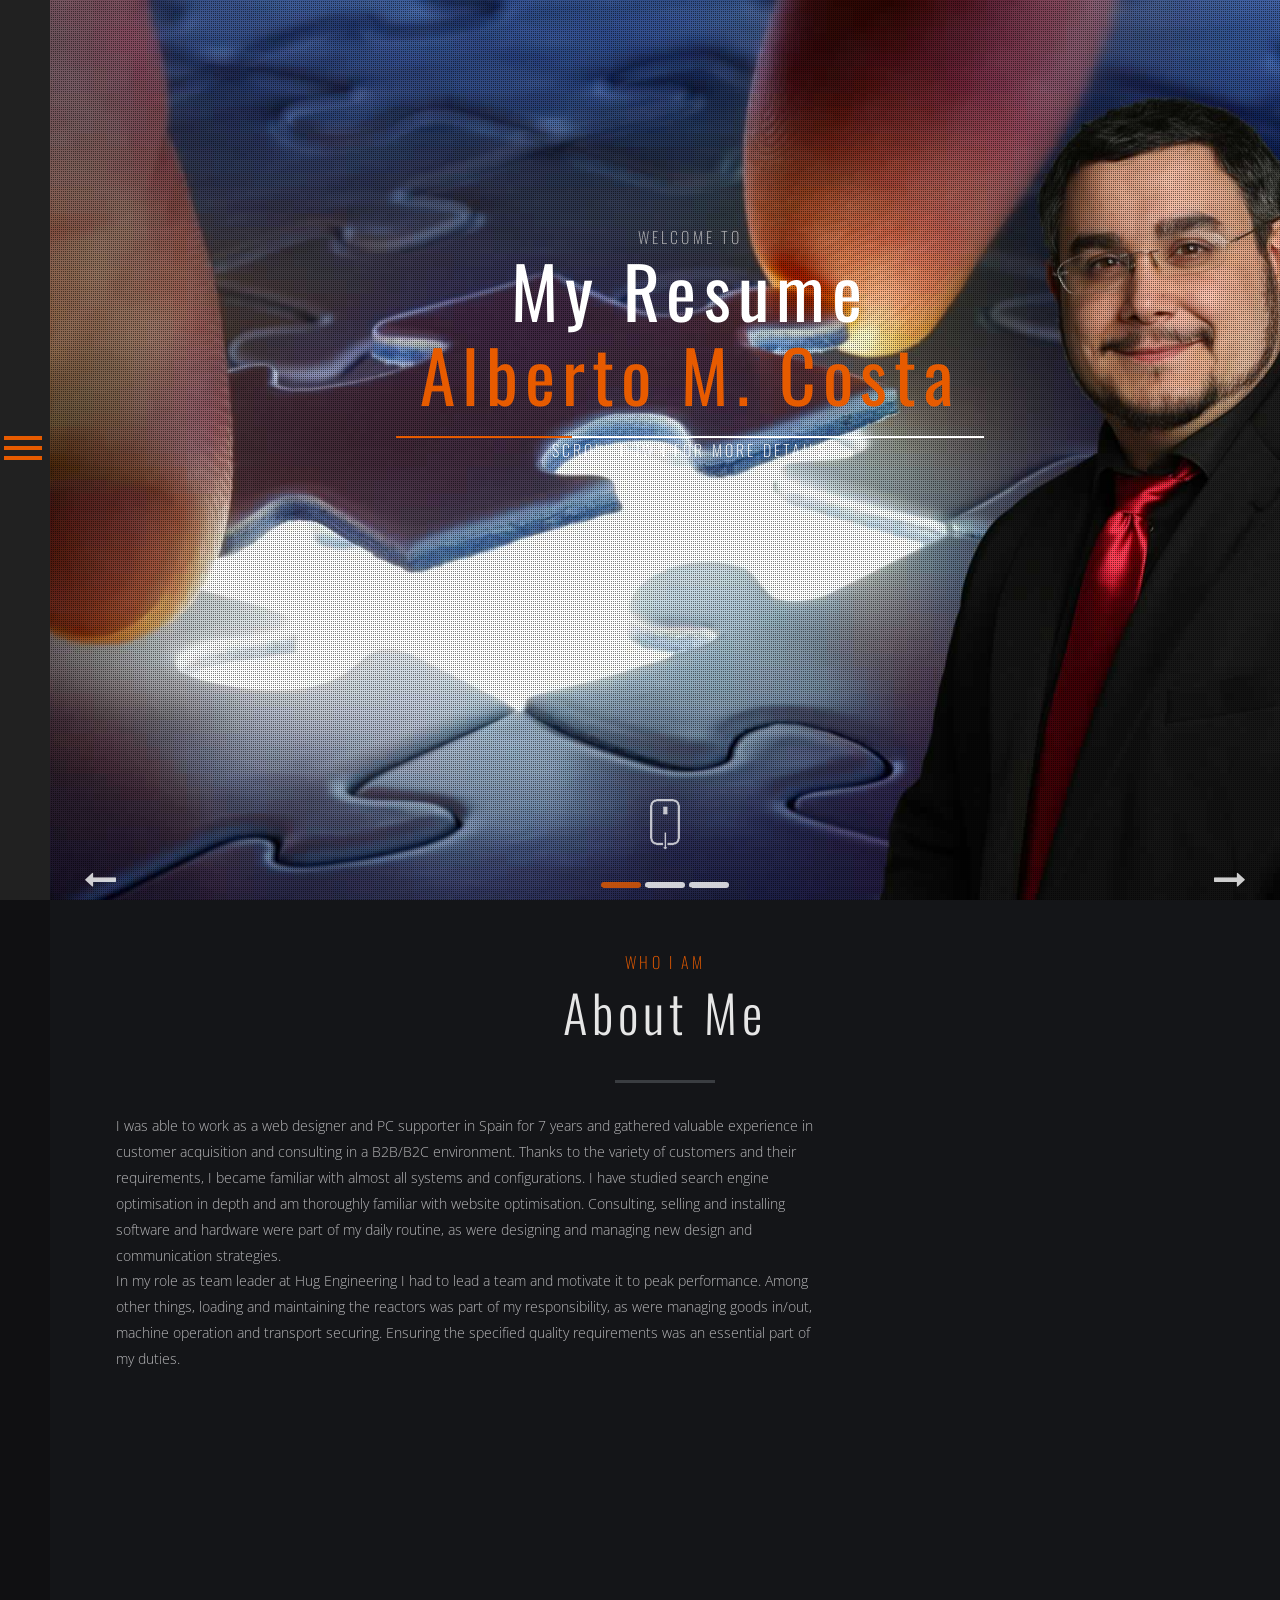
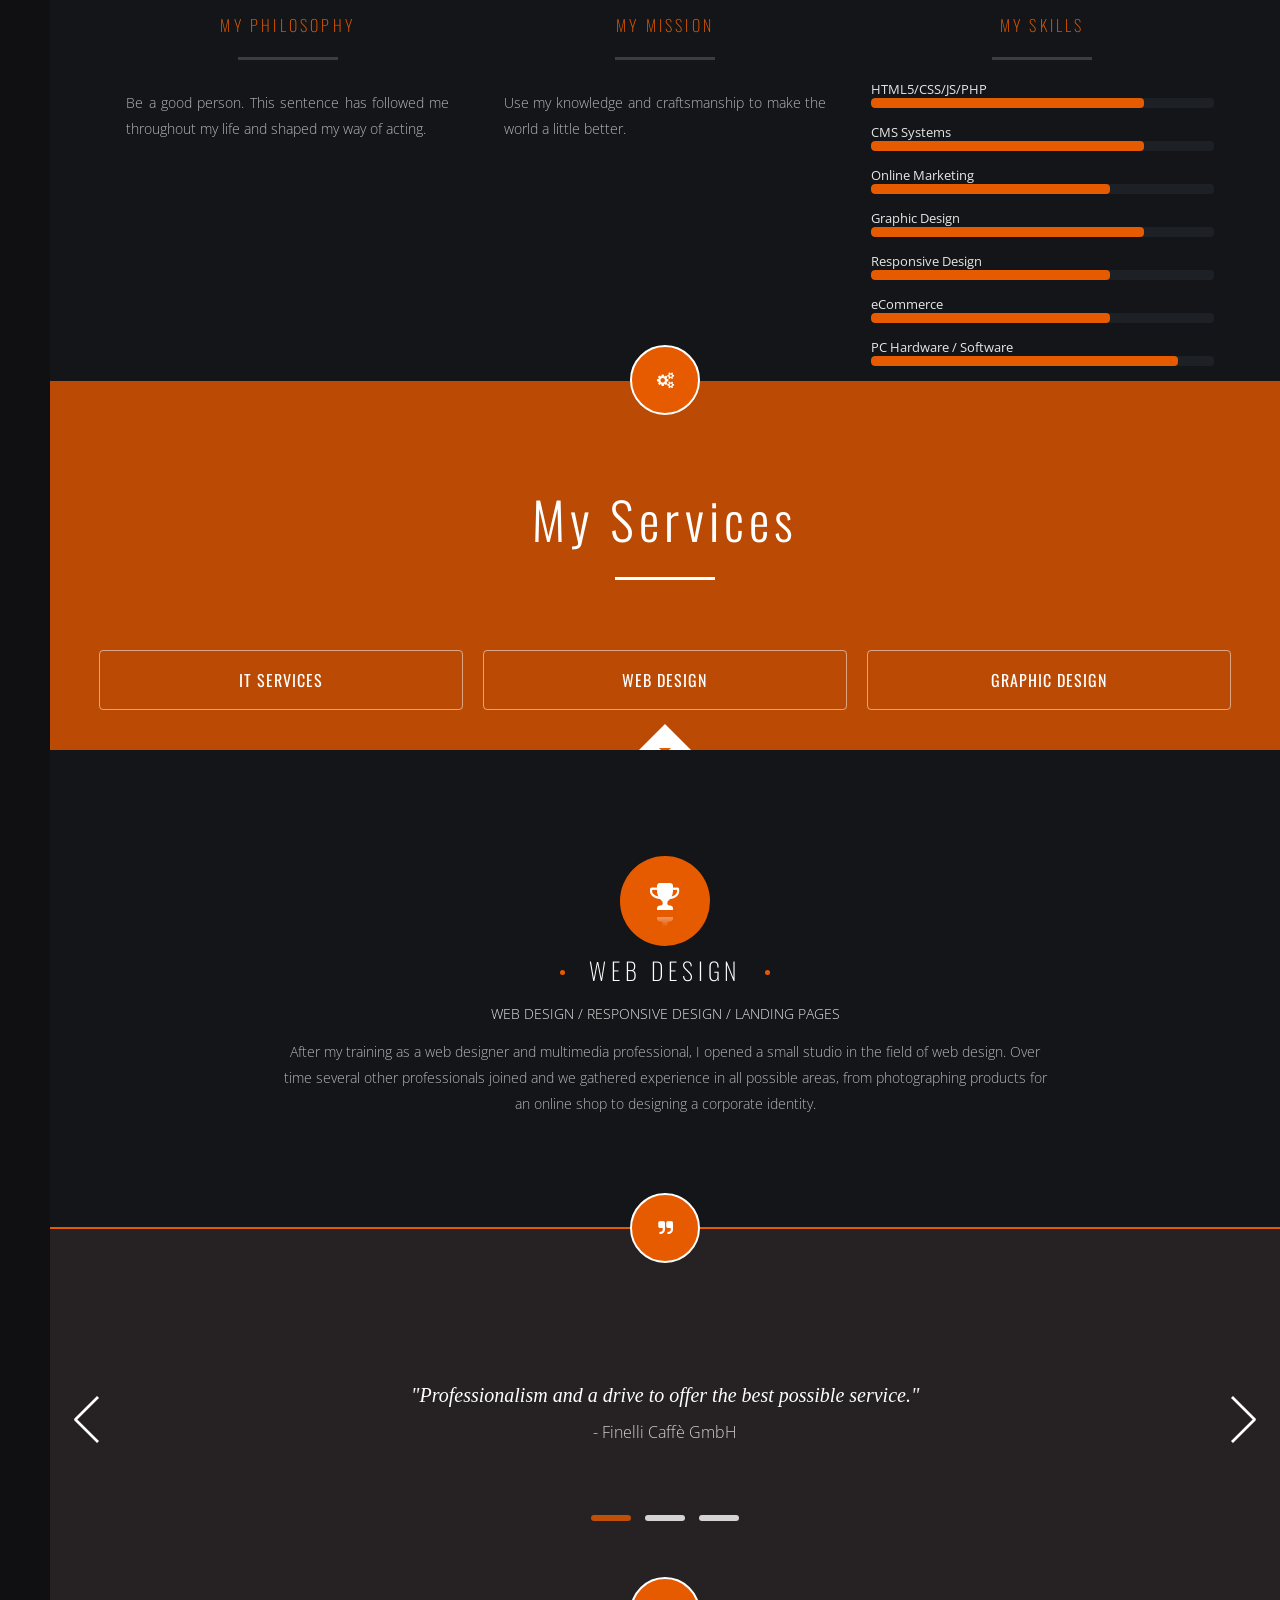
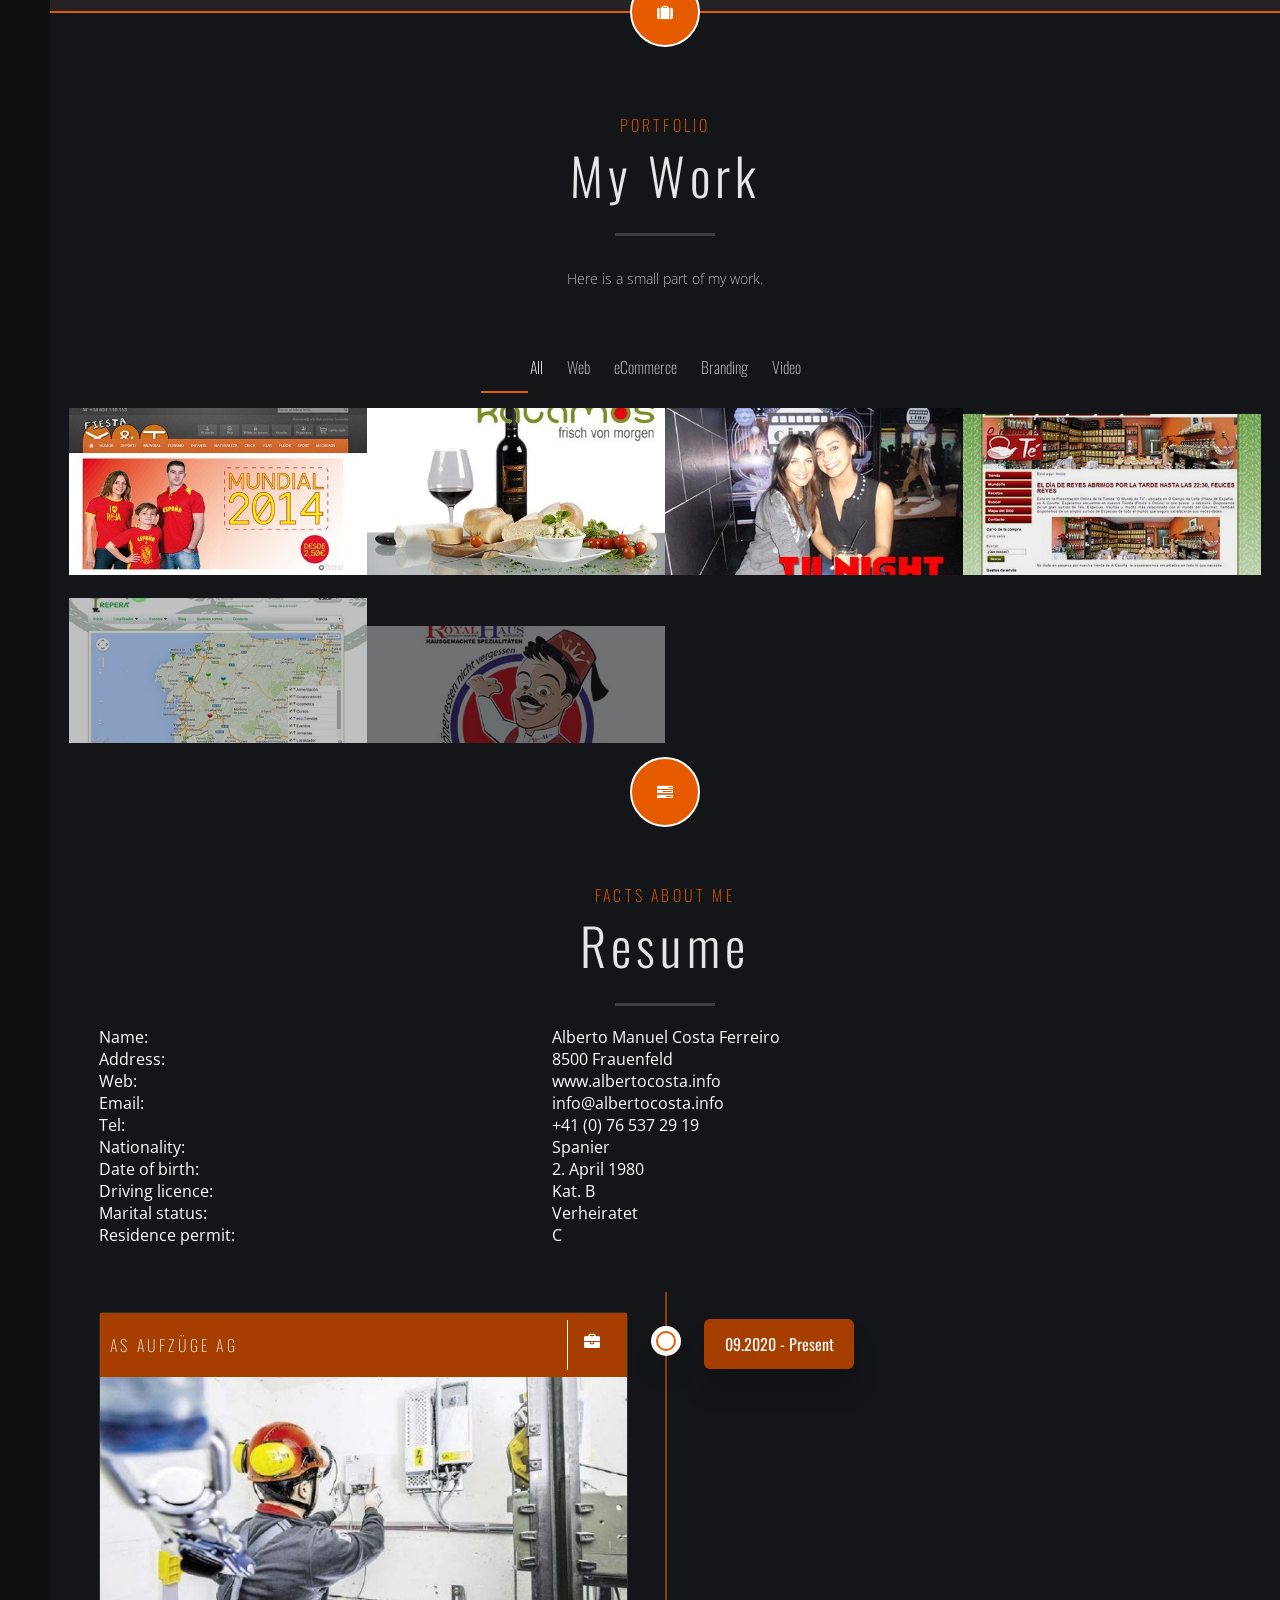
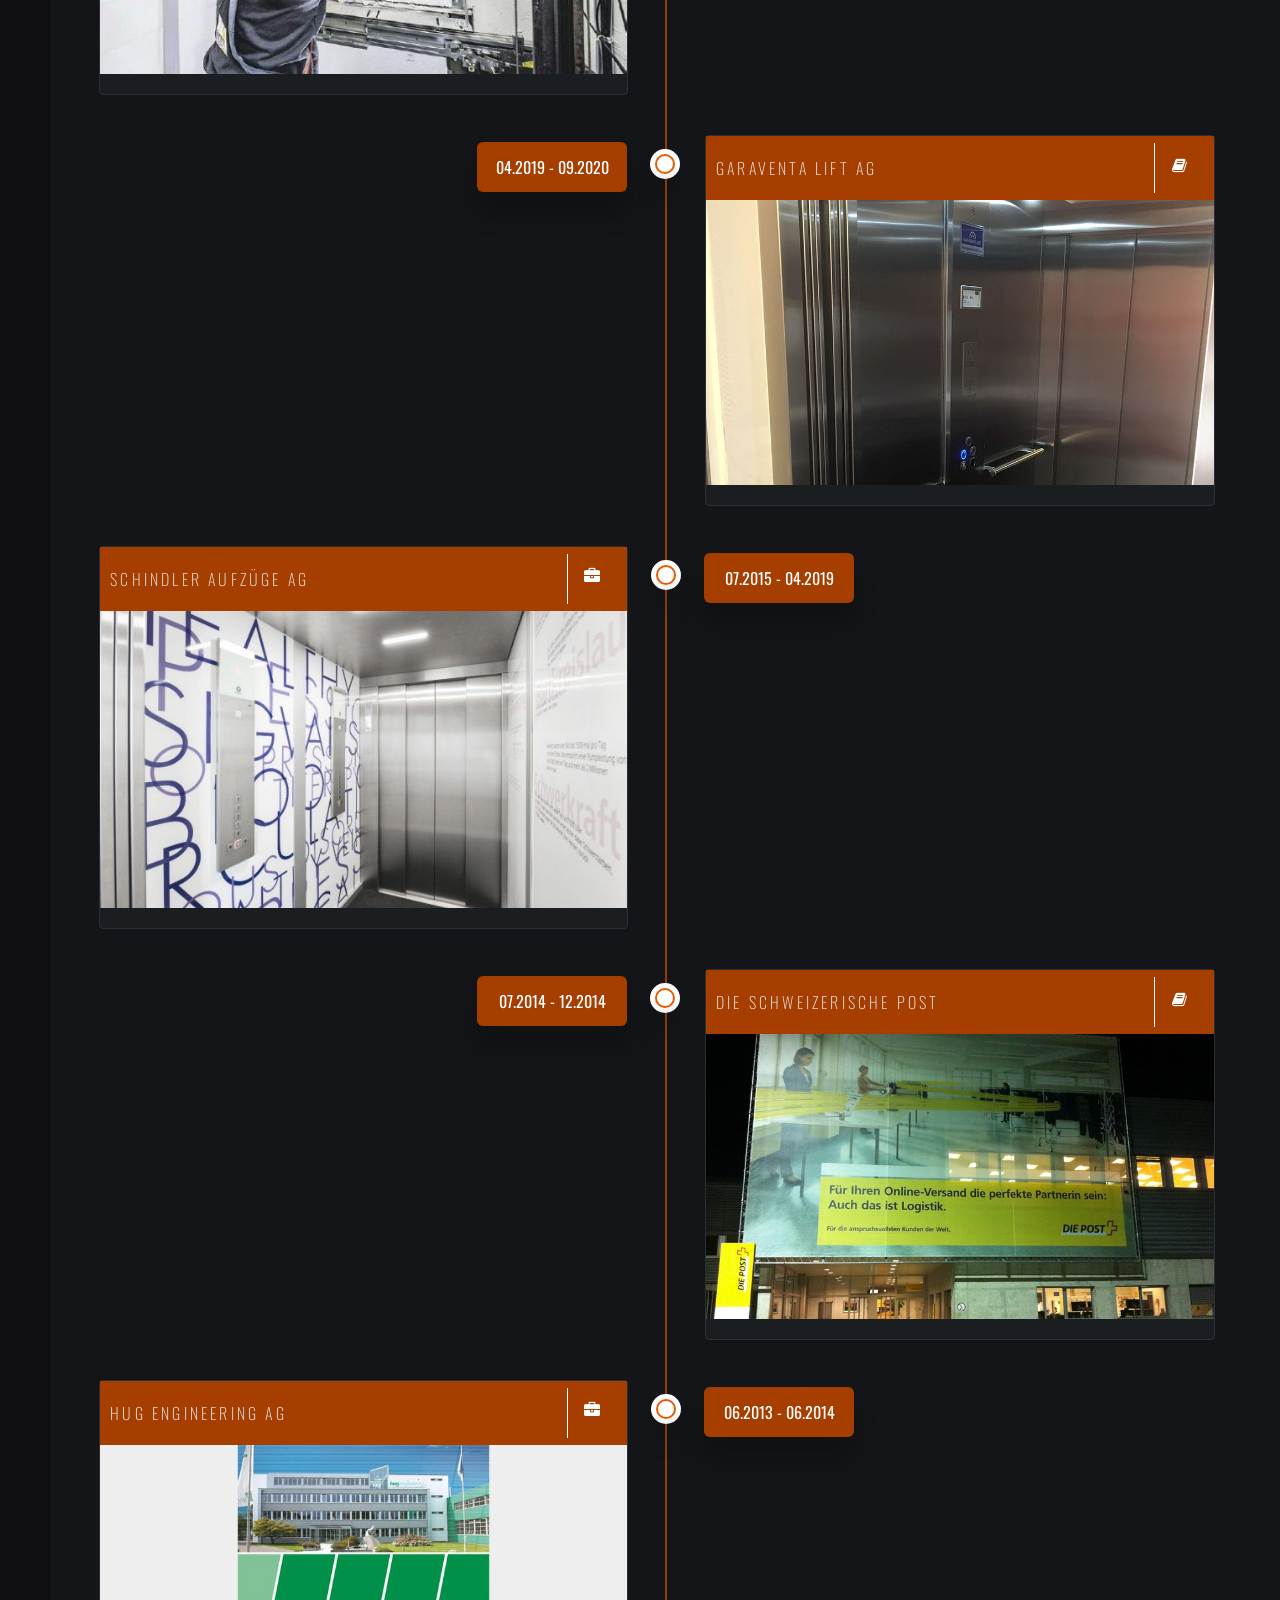
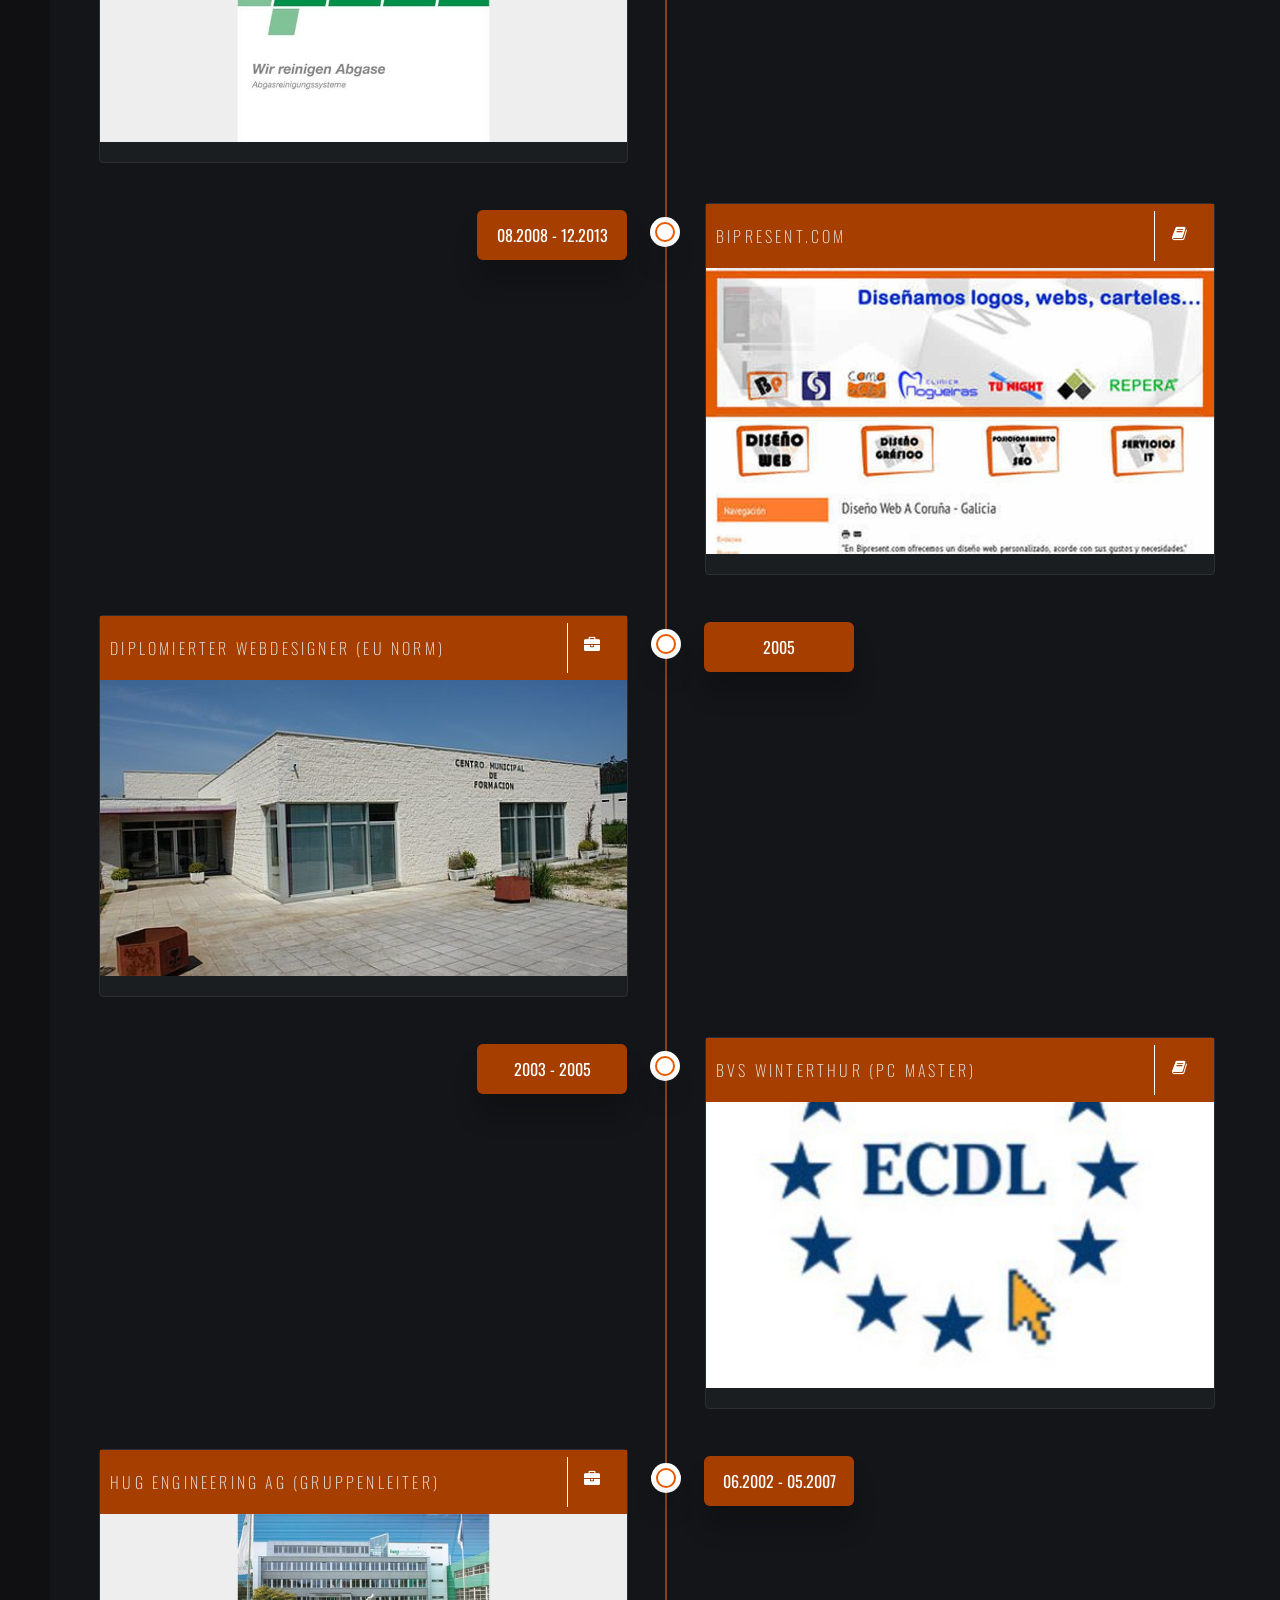
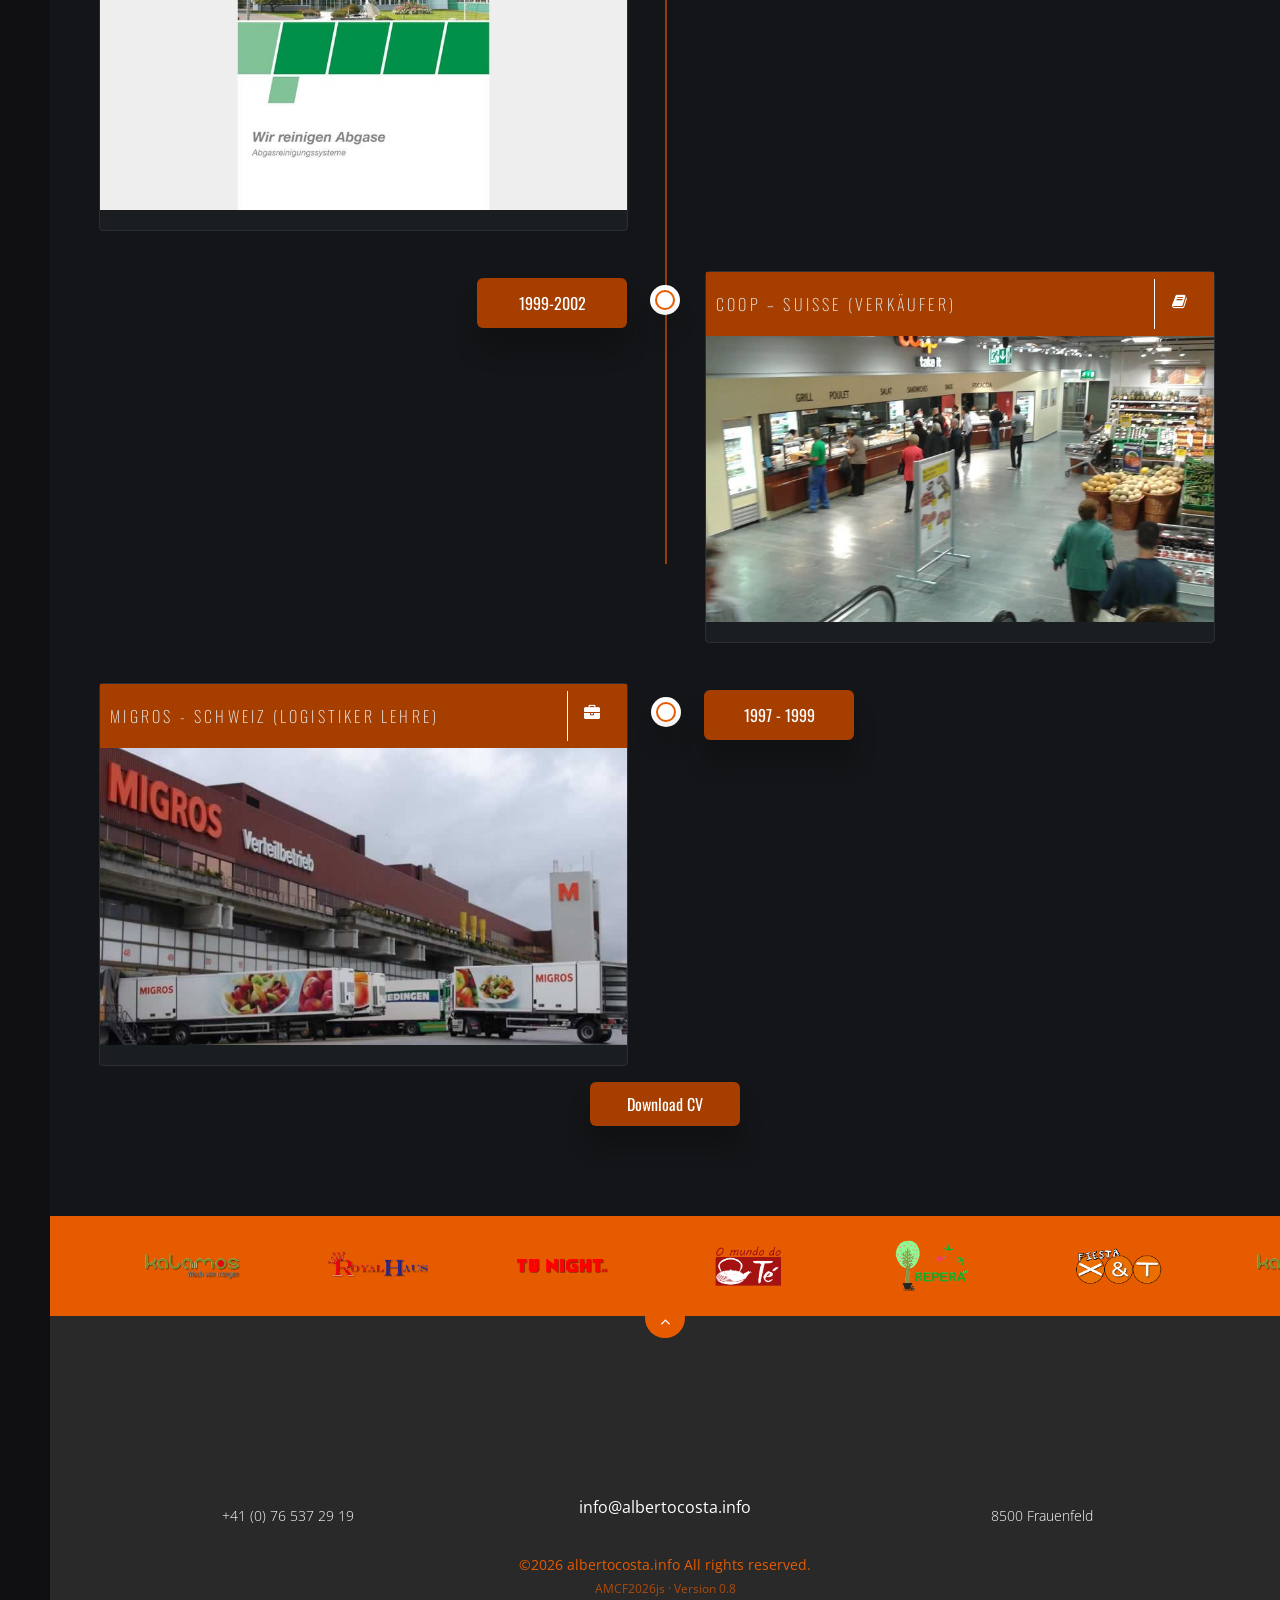
==== commit 2ac45ce7: "Add content editor sections and version 0.8 Co-authored-by: Copilot <223556219+Copilot@users.noreply" ====
--- a/index.html
+++ b/index.html
@@ -11,6 +11,7 @@
 	<meta name="viewport" content="width=device-width, initial-scale=1.0">
 	<meta name="robots" content="index, follow">
 	<meta name="theme-color" content="#101012">
+	<meta name="version" content="0.8">
 	<link rel="canonical" href="https://albertocosta.info/">
 
 <!--=============== social preview  ===============-->
@@ -41,7 +42,7 @@
 	<link rel="stylesheet" href="css/flexslider.css" type="text/css" media="screen">
 	<link rel="stylesheet" href="css/magnific-popup.css" media="all">
 	<link rel="stylesheet" href="css/superslides.css" type="text/css" media="screen">
-	<link rel="stylesheet" href="css/style.css?v=17" type="text/css" media="screen">
+	<link rel="stylesheet" href="css/style.css?v=18" type="text/css" media="screen">
 	
 <!--=============== fonts  ===============-->
 
@@ -1093,17 +1094,17 @@
 		
 					<div class="grid-2">
 						<div class="smallicon animaper"><i aria-hidden="true" class="fa fa-mobile fa-2x"></i></div>
-						<span>+41 (0) 76 537 29 19</span>
+						<span data-fact-ref="tel">+41 (0) 76 537 29 19</span>
 					</div>
 						
 					<div class="grid-2">
 						<div class="smallicon animaper"><i aria-hidden="true" class="fa fa-envelope-o fa-2x"></i></div>
-						<a href="mailto:info@albertocosta.info">info@albertocosta.info</a>
+						<a href="mailto:info@albertocosta.info" data-fact-ref="email">info@albertocosta.info</a>
 					</div>
 						
 					<div class="grid-2">
 						<div class="smallicon animaper"><i aria-hidden="true" class="fa fa-home fa-2x"></i></div>
-						<span data-i18n-html="contacts.address">8500 Frauenfeld</span>
+						<span data-fact-ref="address2">8500 Frauenfeld</span>
 					</div>
 						
 				</div>						
@@ -1115,6 +1116,7 @@
 		<div class="footer clear">
 		
 			<p id="footerCopyright" data-i18n-html="footer"> &copy; 2008 albertocosta.info  All rights reserved.</p>
+			<p class="site-version">AMCF2026js &middot; Version 0.8</p>
 			<div class="small-separator ws"></div>
 			
 		</div> <!--footer end-->
@@ -1191,13 +1193,13 @@
 	<script type="text/javascript" src="js/jquery.hammer.min.js"></script>
 	<script type="text/javascript" src="js/jquery.magnific-popup.min.js"></script>
 	<script type="text/javascript" src="js/i18n.de.js?v=2"></script>
-	<script type="text/javascript" src="js/i18n.de-ch.js?v=2"></script>
-	<script type="text/javascript" src="js/i18n.gl.js?v=2"></script>
-	<script type="text/javascript" src="js/i18n.es.js?v=2"></script>
-	<script type="text/javascript" src="js/i18n.pt.js?v=2"></script>
-	<script type="text/javascript" src="js/i18n.en.js?v=2"></script>
+	<script type="text/javascript" src="js/i18n.de-ch.js?v=3"></script>
+	<script type="text/javascript" src="js/i18n.gl.js?v=3"></script>
+	<script type="text/javascript" src="js/i18n.es.js?v=3"></script>
+	<script type="text/javascript" src="js/i18n.pt.js?v=3"></script>
+	<script type="text/javascript" src="js/i18n.en.js?v=3"></script>
 	<script type="text/javascript" src="js/i18n.js"></script>
-	<script type="text/javascript" src="js/scripts.js?v=2"></script>
+	<script type="text/javascript" src="js/scripts.js?v=4"></script>
 	<script type="text/javascript">initAmcf();</script>
 </body>
 </html>
--- a/css/style.css
+++ b/css/style.css
@@ -627,19 +627,25 @@
 }	
 #service_boxes {
     margin-top:70px;
+	display:flex;
+	gap:20px;
 }
 .service_box {
-    margin:0 20px 10px 20px;
+    margin:0 0 10px;
 	display:inline-block;
-	width: 250px;
+	width:auto;
+	flex:1 1 0;
+	min-width:0;
 	position:relative;
 	opacity:0;
 	top:25%;	        
 }
 .animbox {
 	padding: 17px 35px;
-    width: 250px;
-	float:left;
+    width:100%;
+	box-sizing:border-box;
+	display:block;
+	float:none;
 	margin-top:0px;
     margin-bottom: 30px;
 	border: 1px solid rgba(255, 255, 255, .5);
@@ -1605,6 +1611,11 @@
 	font-size: 0.9em;
 	margin:0 auto;
 	max-width:800px;
+}
+.footer p.site-version {
+	font-size:0.75em;
+	opacity:.7;
+	margin-top:6px;
 }
 /* ====================
 Blog
@@ -2166,6 +2177,7 @@
 }
 #service_boxes {
 	margin-top:30px;
+	gap:8px;
 }
 .showform {
 	margin-top:0;
@@ -2246,6 +2258,14 @@
 .service_box , .animbox{
 	width:220px;
     margin:5px  auto;      
+}
+#service_boxes .service_box{
+	width:auto;
+	margin:0;
+}
+#service_boxes .animbox{
+	width:100%;
+	margin:5px 0 30px;
 }
 
 }
